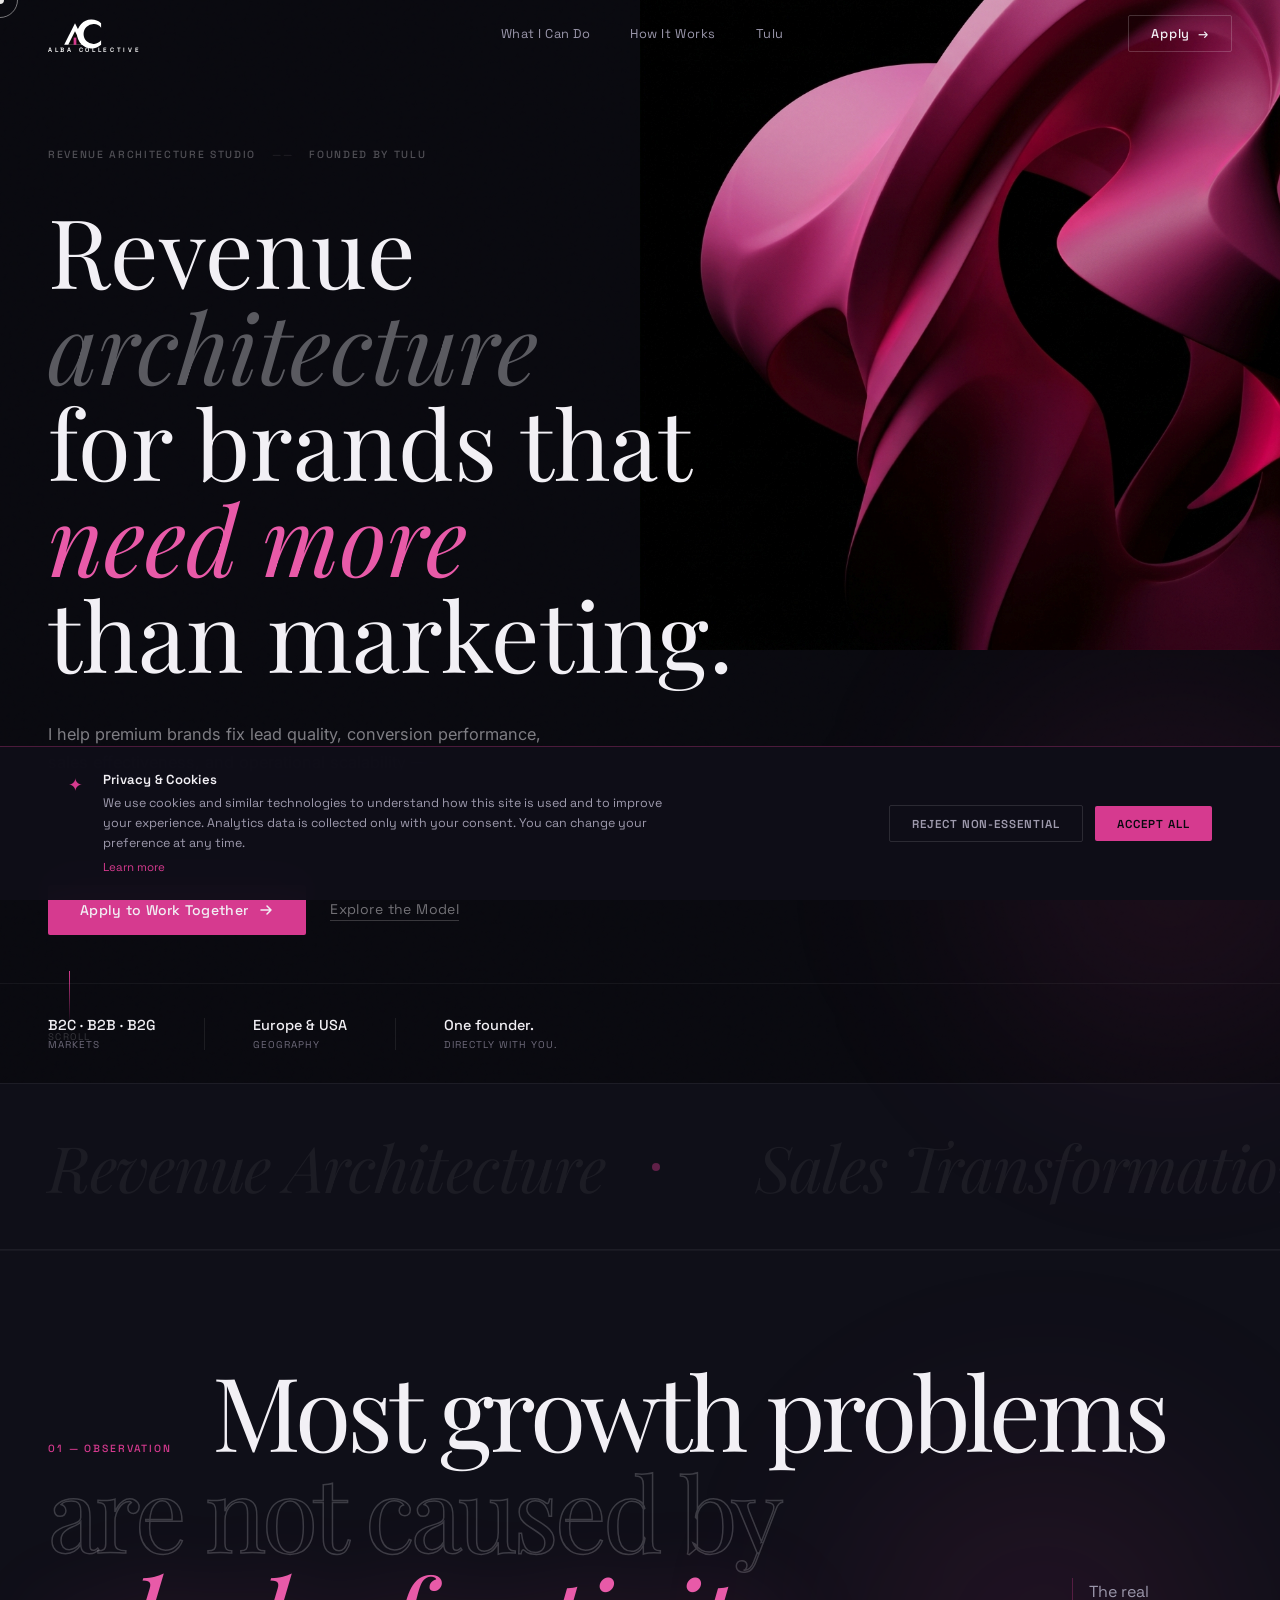
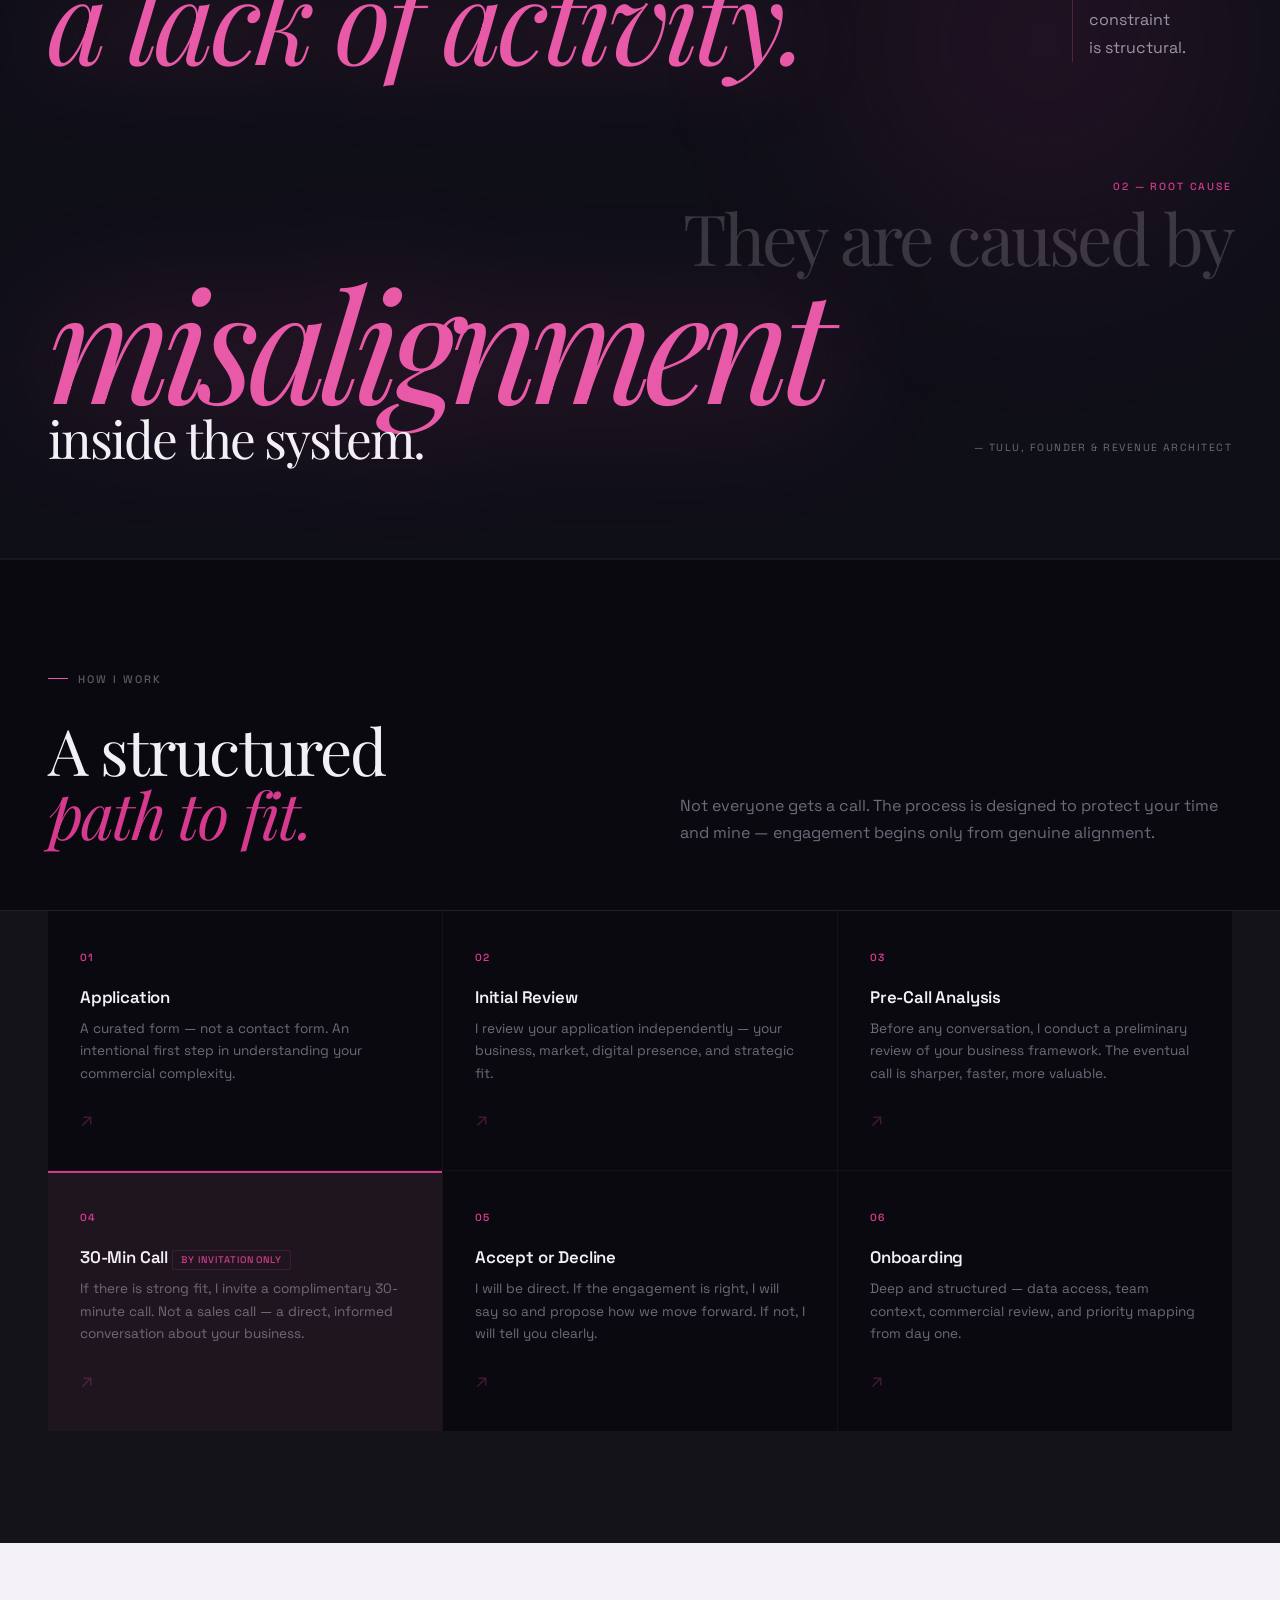
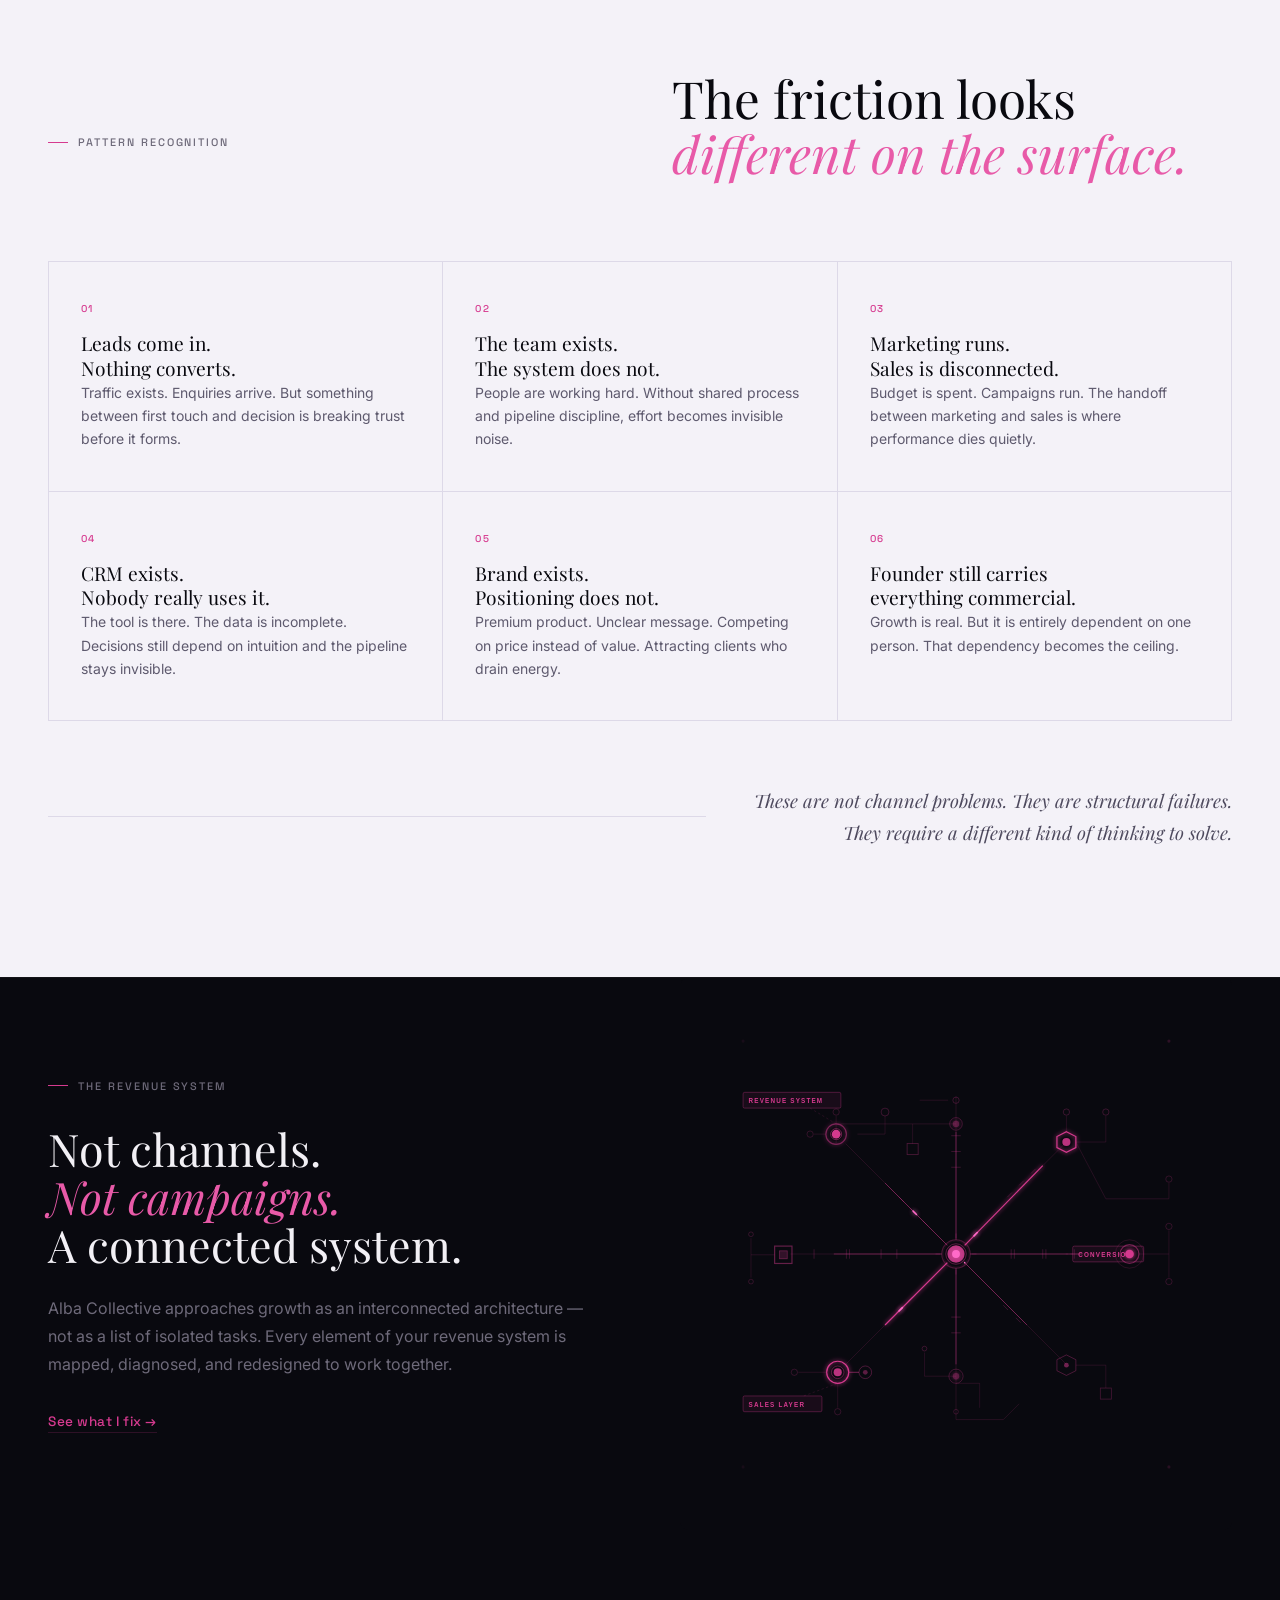
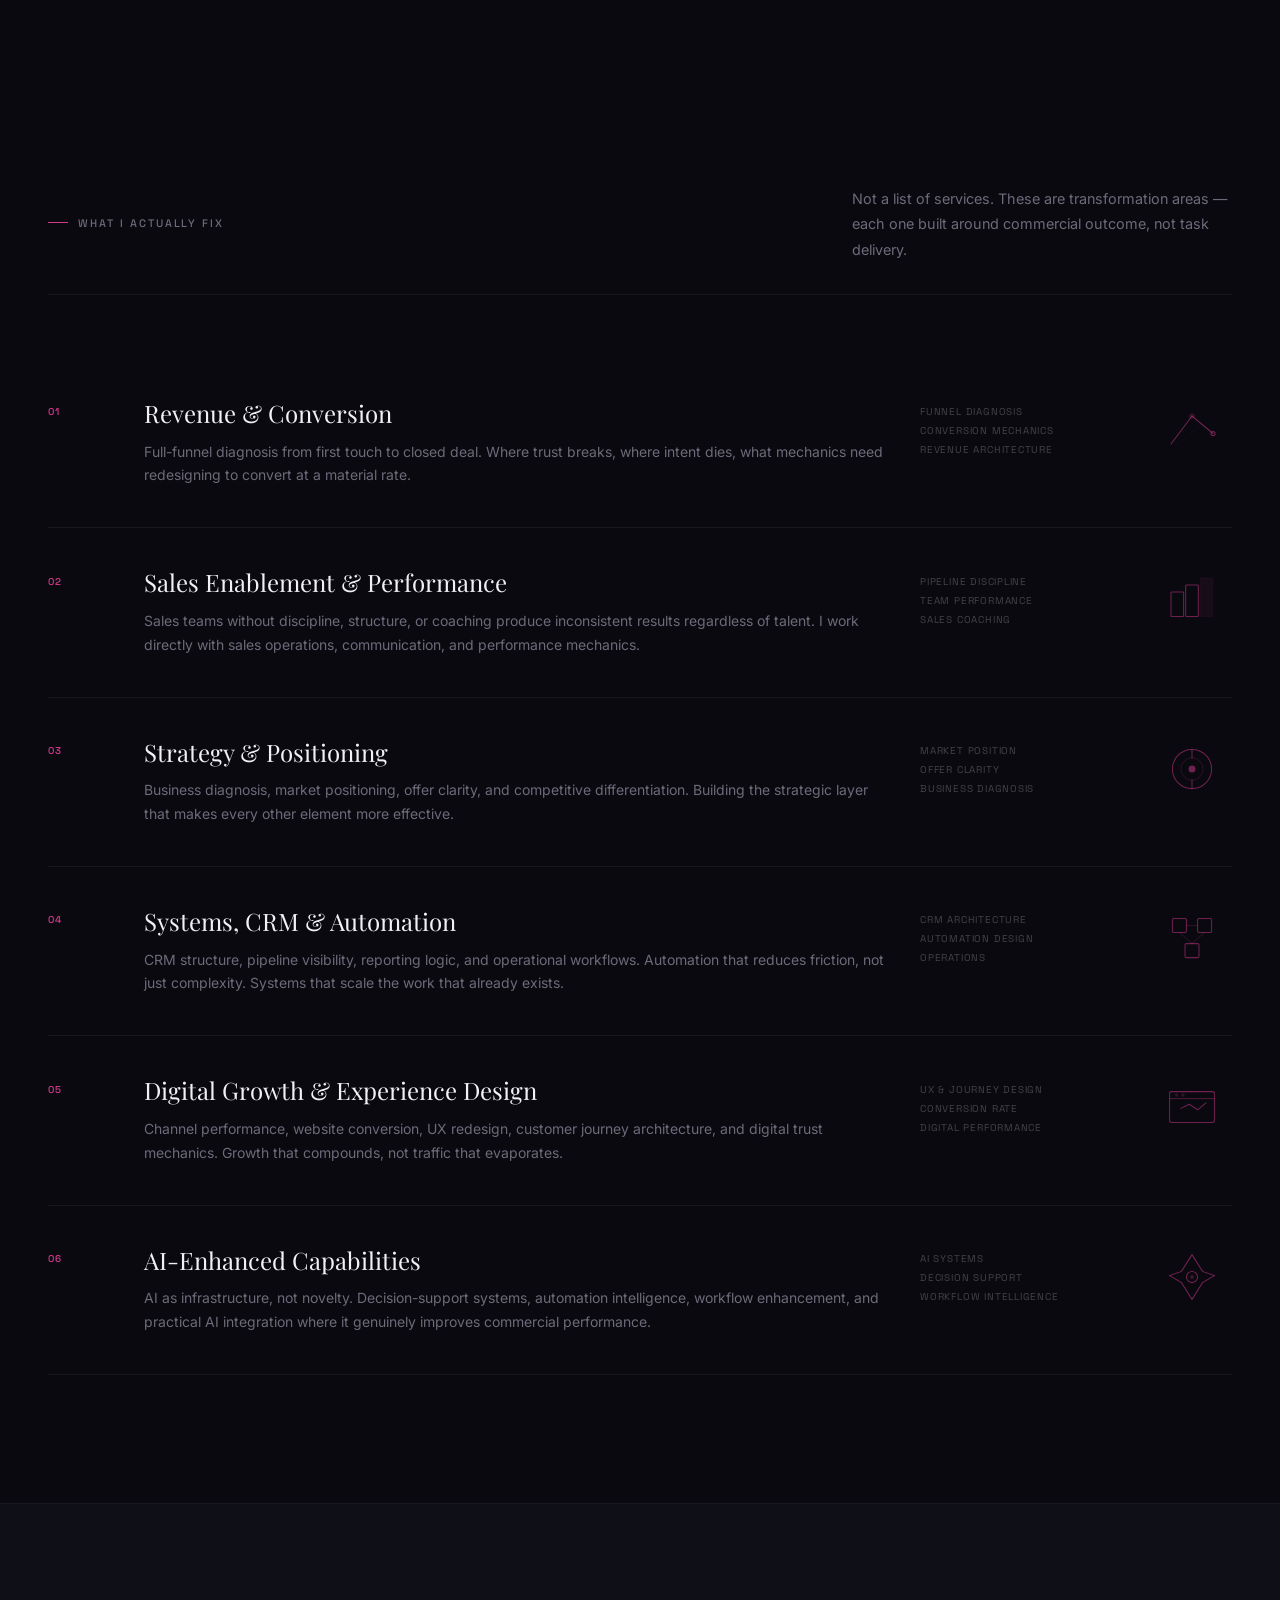
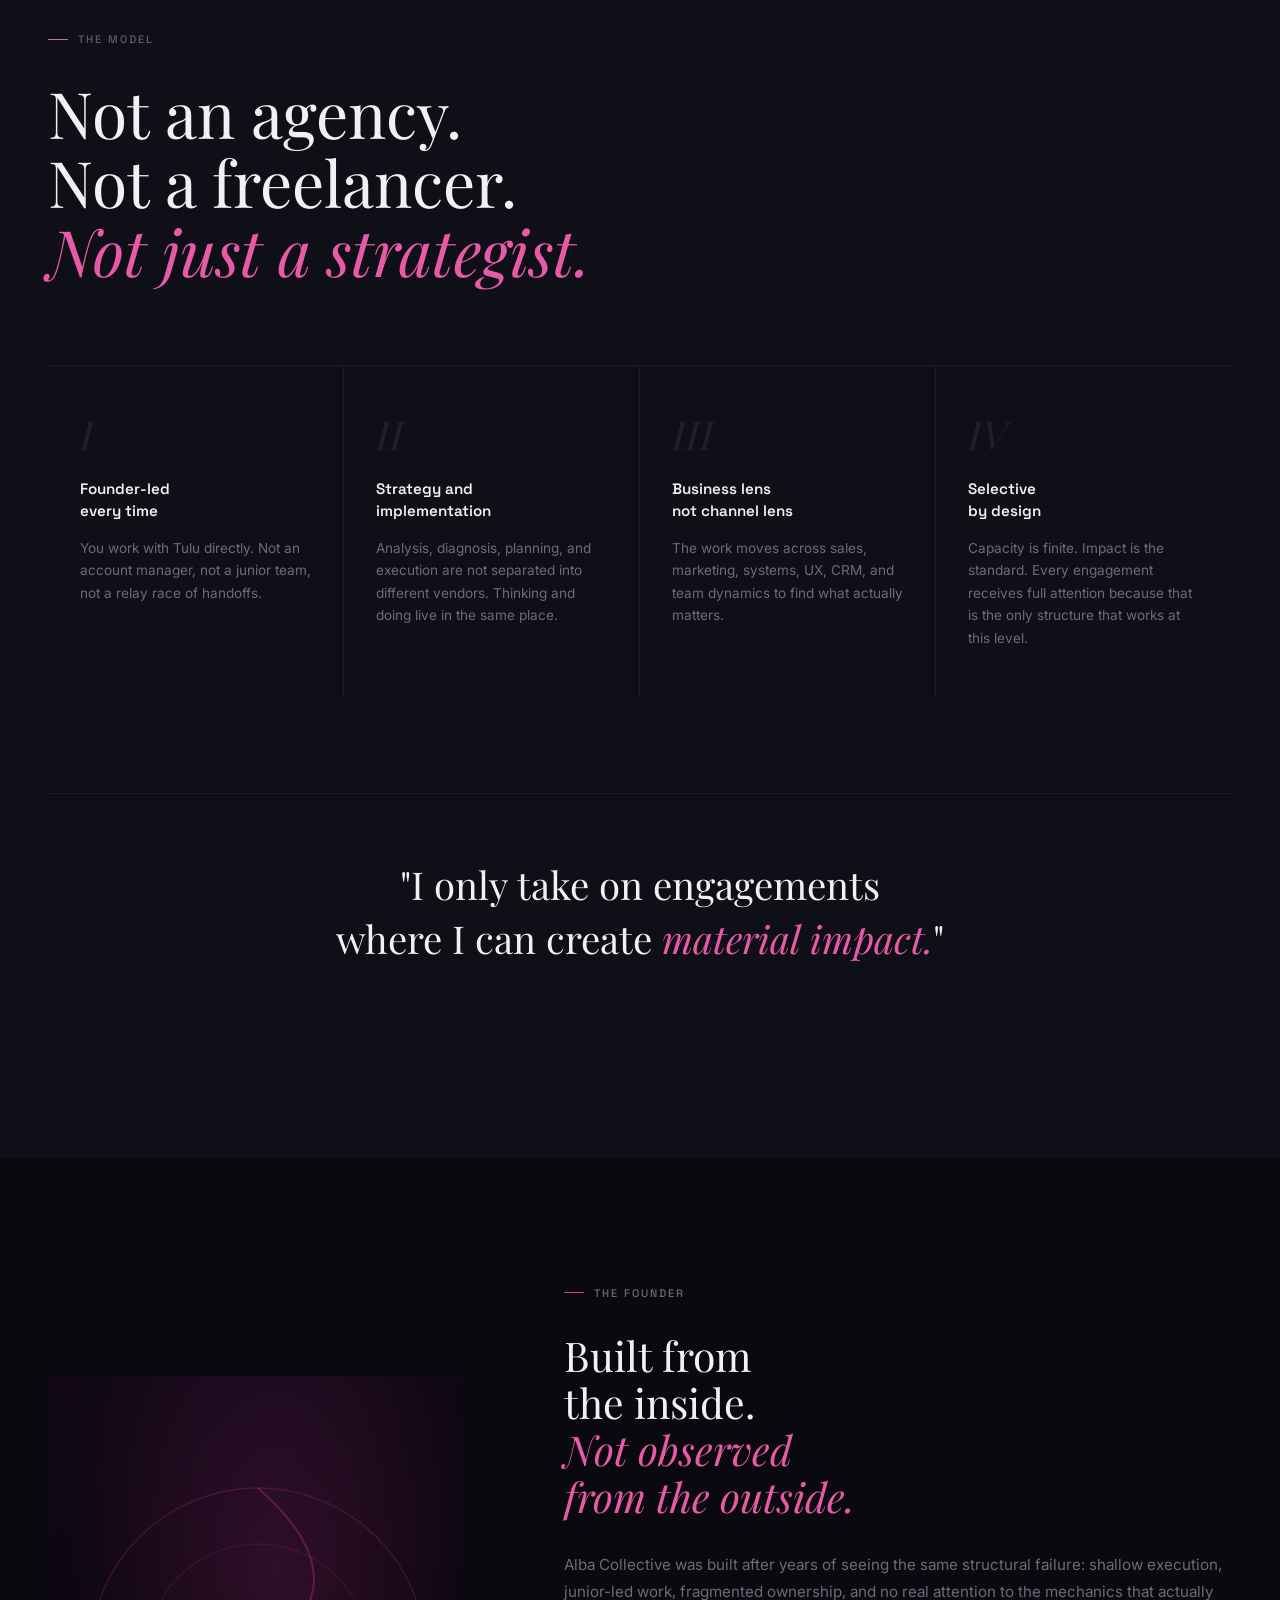
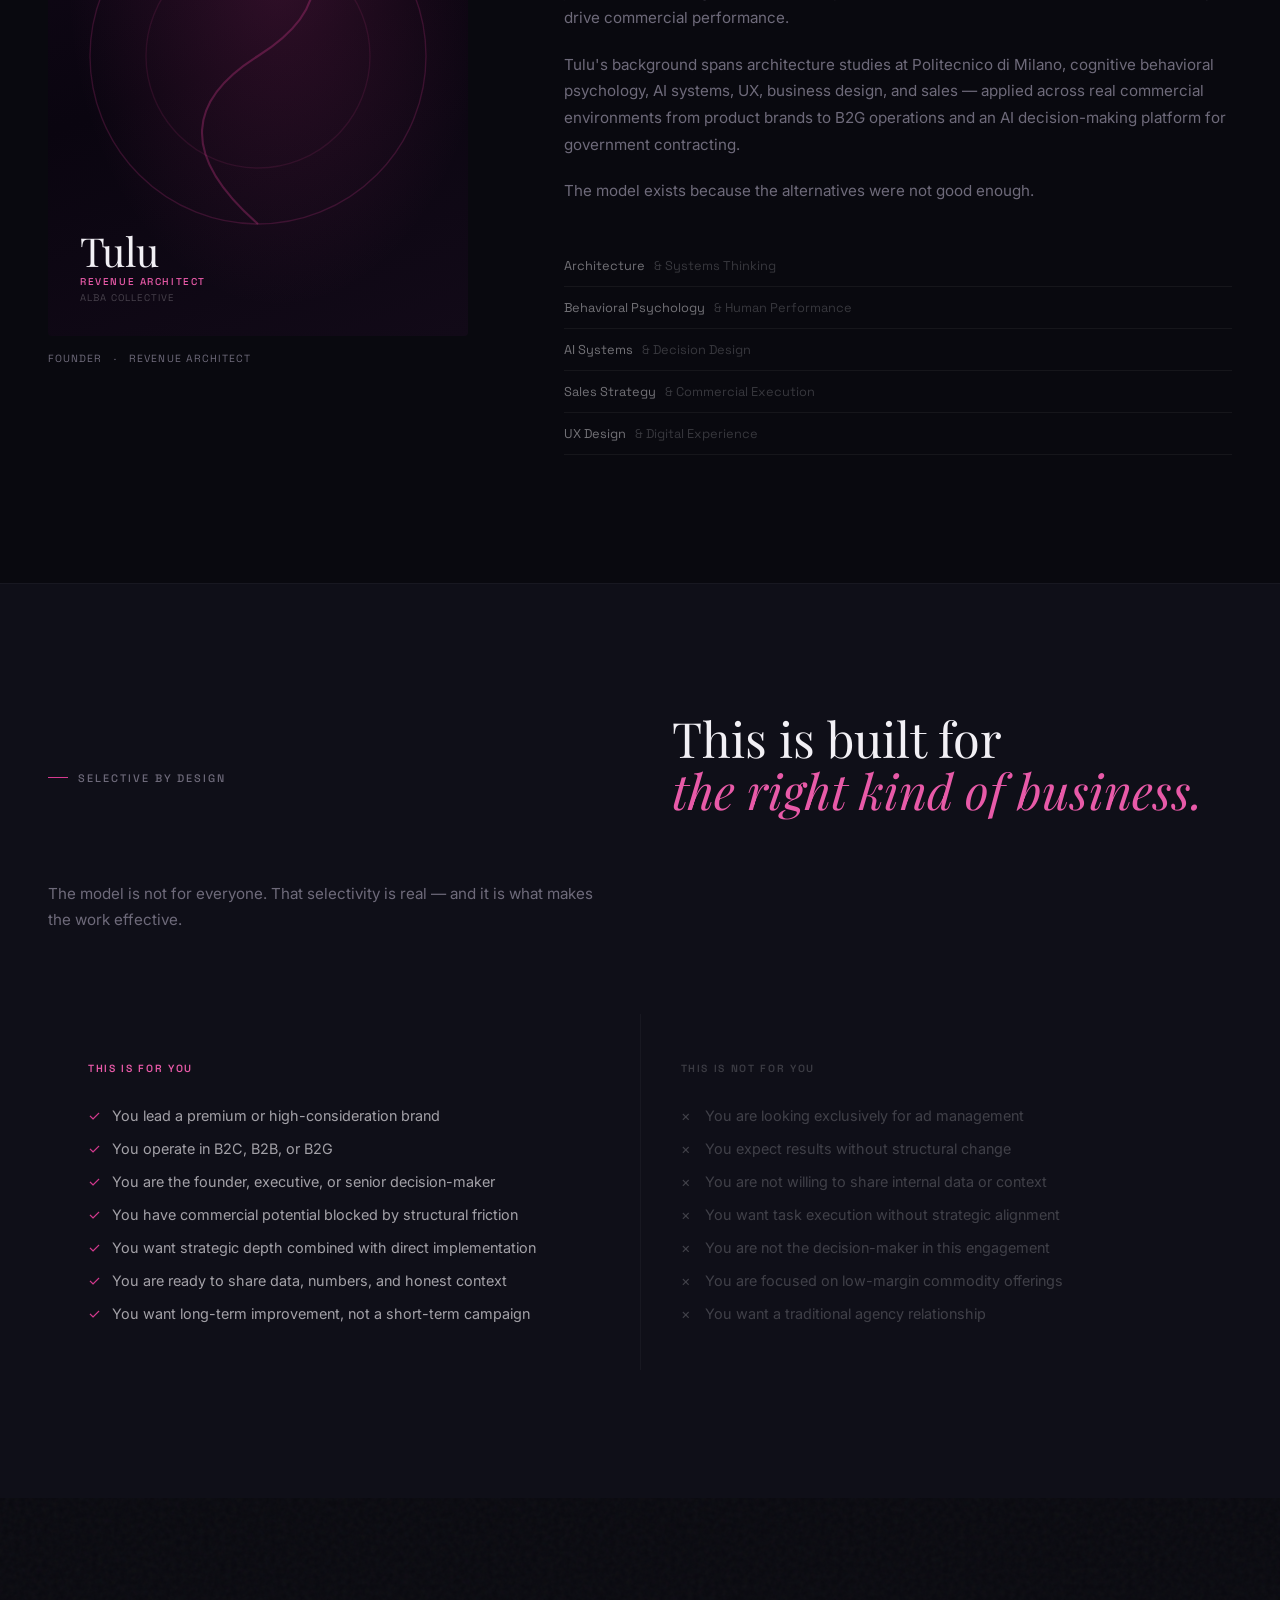
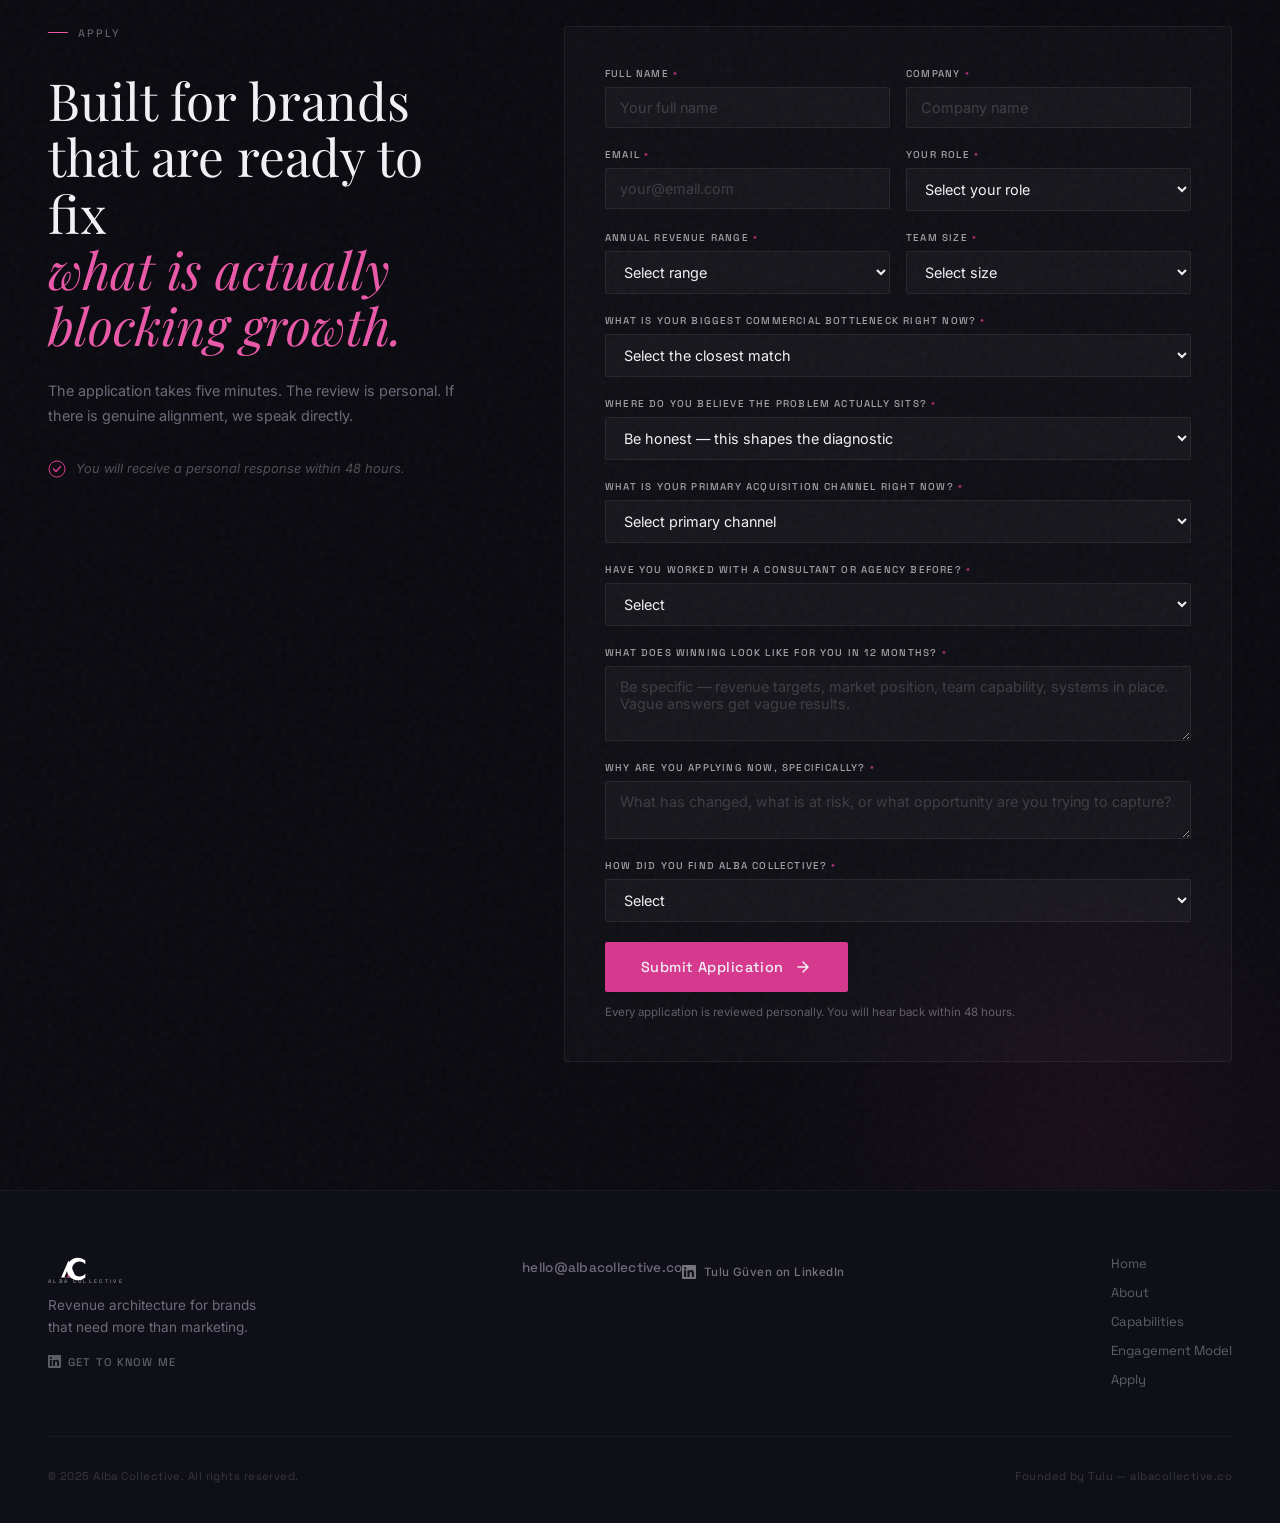
==== index.html @ 17f285ce "Add Get to Know Me LinkedIn link below footer tagline" ====
<!DOCTYPE html>
<html lang="en">
<head>
  <meta charset="UTF-8" />
  <meta name="viewport" content="width=device-width, initial-scale=1.0" />
  <title>Alba Collective — Revenue Architecture</title>
  <meta name="description" content="Alba Collective is a founder-led revenue architecture studio. We help premium brands fix the systems behind growth." />
  <link rel="icon" type="image/x-icon" href="/favicon.ico" />
  <link rel="icon" type="image/png" sizes="32x32" href="/favicon-32.png" />
  <link rel="apple-touch-icon" sizes="180x180" href="/apple-touch-icon.png" />
  <link rel="preconnect" href="https://fonts.googleapis.com" />
  <link rel="preconnect" href="https://fonts.gstatic.com" crossorigin />
  <link href="https://fonts.googleapis.com/css2?family=Playfair+Display:ital,wght@0,400;0,500;1,400;1,500&family=Inter:wght@300;400;500&family=Space+Grotesk:wght@300;400;500;600&display=swap" rel="stylesheet" />
  <link rel="stylesheet" href="style.css" />
  <!-- Google Consent Mode v2 — defaults must be inline, before any tag fires -->
  <script>
    window.dataLayer = window.dataLayer || [];
    function gtag() { dataLayer.push(arguments); }
    gtag('consent', 'default', {
      'ad_user_data':        'denied',
      'ad_personalization':  'denied',
      'ad_storage':          'denied',
      'analytics_storage':   'denied',
      'functionality_storage': 'granted',
      'security_storage':      'granted',
      'wait_for_update': 500
    });
  </script>
  <!-- Consent banner + GA4 loader -->
  <script src="consent.js"></script>
  <!-- Google Tag Manager -->
  <script>(function(w,d,s,l,i){w[l]=w[l]||[];w[l].push({'gtm.start':
  new Date().getTime(),event:'gtm.js'});var f=d.getElementsByTagName(s)[0],
  j=d.createElement(s),dl=l!='dataLayer'?'&l='+l:'';j.async=true;j.src=
  'https://www.googletagmanager.com/gtm.js?id='+i+dl;f.parentNode.insertBefore(j,f);
  })(window,document,'script','dataLayer','GTM-N5D2R9BV');</script>
  <!-- End Google Tag Manager -->
</head>
<body>
  <!-- Google Tag Manager (noscript) -->
  <noscript><iframe src="https://www.googletagmanager.com/ns.html?id=GTM-N5D2R9BV"
  height="0" width="0" style="display:none;visibility:hidden"></iframe></noscript>
  <!-- End Google Tag Manager (noscript) -->

  <!-- CURSOR -->
  <div class="cursor" id="cursor">
    <div class="cursor__dot"></div>
    <div class="cursor__ring"></div>
  </div>

  <!-- NAV -->
  <nav class="nav" id="nav">
    <div class="nav__inner">
      <a href="#" class="nav__logo" aria-label="Alba Collective">
        <svg class="nav__logo-svg" viewBox="0 0 120 40" fill="none" xmlns="http://www.w3.org/2000/svg" aria-hidden="true">
          <!-- A mark -->
          <polygon points="18,32 30,8 42,32" fill="white"/>
          <polygon points="22.5,32 30,17 37.5,32" fill="#0a0907"/>
          <!-- A legs pink accent -->
          <rect x="28.5" y="24" width="3" height="8" fill="#D63A8F"/>
          <!-- C mark -->
          <path d="M59,8 A16,16 0 1,0 59,32 L59,27 A11,11 0 1,1 59,13 Z" fill="white"/>
          <!-- Wordmark -->
          <text x="0" y="40" font-family="'Space Grotesk', sans-serif" font-size="7" font-weight="600" letter-spacing="3" fill="white" text-anchor="start">ALBA COLLECTIVE</text>
        </svg>
      </a>
      <div class="nav__center">
        <a href="/what-i-do" class="nav__link">What I Can Do</a>
        <a href="#model" class="nav__link">How It Works</a>
        <a href="#founder" class="nav__link">Tulu</a>
      </div>
      <a href="#apply" class="nav__apply">
        Apply <span class="nav__apply-arrow">→</span>
      </a>
      <button class="nav__burger" id="navBurger" aria-label="Menu">
        <span></span><span></span>
      </button>
    </div>
  </nav>

  <!-- MOBILE MENU -->
  <div class="mobile-menu" id="mobileMenu">
    <button class="mobile-menu__close" id="mobileClose">✕</button>
    <div class="mobile-menu__links">
      <a href="#work" class="mm-link">Capabilities</a>
      <a href="#model" class="mm-link">Model</a>
      <a href="#founder" class="mm-link">Tulu</a>
      <a href="#apply" class="mm-link mm-link--cta">Apply →</a>
    </div>
    <div class="mobile-menu__meta">
      <span>albacollective.co</span>
      <span>© 2025</span>
    </div>
  </div>

  <main>

    <!-- ══════════════════════════════════════════════
         HERO
    ══════════════════════════════════════════════ -->
    <section class="hero" id="hero">
      <!-- Sculpture visual -->
      <div class="hero__sculpture">
        <img src="sculpture.png" alt="Alba Collective — Revenue Architecture" />
      </div>

      <!-- Animated noise grain -->
      <div class="hero__noise"></div>

      <!-- Content -->
      <div class="hero__content">
        <div class="hero__eyebrow" data-reveal>
          <span class="tag-line">Revenue Architecture Studio</span>
          <span class="tag-sep">——</span>
          <span class="tag-line">Founded by Tulu</span>
        </div>

        <h1 class="hero__h1" data-split>
          <span class="h1-line" data-reveal-line>Revenue</span>
          <span class="h1-line h1-line--italic" data-reveal-line>architecture</span>
          <span class="h1-line" data-reveal-line>for brands that</span>
          <span class="h1-line h1-line--italic" data-reveal-line>need more</span>
          <span class="h1-line" data-reveal-line>than marketing.</span>
        </h1>

        <div class="hero__body" data-reveal>
          <p>I help premium brands fix lead quality, conversion performance,<br />sales effectiveness, and operational scalability —<br />by redesigning the systems behind growth.</p>
        </div>

        <div class="hero__selective" data-reveal>
          <svg width="14" height="14" viewBox="0 0 14 14" fill="none"><circle cx="7" cy="7" r="6" stroke="currentColor" stroke-width="1"/><circle cx="7" cy="7" r="2" fill="currentColor"/></svg>
          I only take on engagements where I can create material impact.
        </div>

        <div class="hero__ctas" data-reveal>
          <a href="#apply" class="cta-primary" id="heroCTA">
            <span>Apply to Work Together</span>
            <svg width="16" height="16" viewBox="0 0 16 16"><path d="M3 8h10M9 4l4 4-4 4" stroke="currentColor" stroke-width="1.5" stroke-linecap="round" stroke-linejoin="round" fill="none"/></svg>
          </a>
          <a href="#model" class="cta-ghost">Explore the Model</a>
        </div>
      </div>

      <!-- Scroll indicator -->
      <div class="hero__scroll">
        <div class="hero__scroll-line"></div>
        <span>scroll</span>
      </div>

      <!-- Bottom stats bar -->
      <div class="hero__stats">
        <div class="hero__stat">
          <span class="stat-val">B2C · B2B · B2G</span>
          <span class="stat-label">Markets</span>
        </div>
        <div class="hero__stat-sep"></div>
        <div class="hero__stat">
          <span class="stat-val">Europe &amp; USA</span>
          <span class="stat-label">Geography</span>
        </div>
        <div class="hero__stat-sep"></div>
        <div class="hero__stat">
          <span class="stat-val">One founder.</span>
          <span class="stat-label">Directly with you.</span>
        </div>
      </div>
    </section>

    <!-- ── MARQUEE TICKER ── -->
    <div class="marquee">
      <div class="marquee__track">
        <div class="marquee__item"><span>Revenue Architecture</span><div class="mq-dot"></div></div>
        <div class="marquee__item"><span>Sales Transformation</span><div class="mq-dot"></div></div>
        <div class="marquee__item"><span>Systems Thinking</span><div class="mq-dot"></div></div>
        <div class="marquee__item"><span>Conversion Design</span><div class="mq-dot"></div></div>
        <div class="marquee__item"><span>CRM Architecture</span><div class="mq-dot"></div></div>
        <div class="marquee__item"><span>AI-Enhanced Growth</span><div class="mq-dot"></div></div>
        <div class="marquee__item"><span>Strategic Positioning</span><div class="mq-dot"></div></div>
      </div>
    </div>

    <!-- ══════════════════════════════════════════════
         MANIFESTO — Editorial Stacked
    ══════════════════════════════════════════════ -->
    <section class="manifesto" id="manifesto">
      <div class="gradient-orb" style="top:10%;right:-5%;"></div>

      <!-- Line 1: full-width statement -->
      <div class="mf-row mf-row--1" data-reveal>
        <span class="mf-tag">01 — Observation</span>
        <h2 class="mf-headline mf-headline--normal">Most growth problems</h2>
      </div>

      <!-- Line 2: outlined / ghost text -->
      <div class="mf-row mf-row--2" data-reveal style="transition-delay:0.08s">
        <h2 class="mf-headline mf-headline--outline">are not caused by</h2>
      </div>

      <!-- Line 3: pink em + huge -->
      <div class="mf-row mf-row--3" data-reveal style="transition-delay:0.16s">
        <h2 class="mf-headline mf-headline--pink"><em>a lack of activity.</em></h2>
        <div class="mf-aside">
          <p>The real constraint<br />is structural.</p>
        </div>
      </div>

      <!-- Divider -->
      <div class="mf-divider" data-clip style="transition-delay:0.24s">
        <div class="mf-divider__line"></div>
        <span class="mf-divider__dot"></span>
        <div class="mf-divider__line"></div>
      </div>

      <!-- Line 4: smaller right-pushed -->
      <div class="mf-row mf-row--4" data-reveal style="transition-delay:0.32s">
        <span class="mf-tag mf-tag--right">02 — Root Cause</span>
        <h2 class="mf-headline mf-headline--dim" style="text-align:right;">They are caused by</h2>
      </div>

      <!-- Line 5: giant outlined MISALIGNMENT -->
      <div class="mf-row mf-row--5" data-reveal style="transition-delay:0.4s">
        <h2 class="mf-headline mf-headline--giant"><em>misalignment</em></h2>
      </div>

      <!-- Line 6: small + attribution -->
      <div class="mf-row mf-row--6" data-reveal style="transition-delay:0.48s">
        <h2 class="mf-headline mf-headline--small">inside the system.</h2>
        <span class="mf-attr">— Tulu, Founder &amp; Revenue Architect</span>
      </div>
    </section>


    <!-- ══════════════════════════════════════════════
         PROCESS — Bold dark, full-bleed (moved early)
    ══════════════════════════════════════════════ -->
    <section class="process" id="model">
      <div class="process__intro">
        <div class="proc-intro-left" data-slide-left>
          <div class="sec-label light">How I Work</div>
          <h2 class="proc-big-h">A structured<br /><em>path to fit.</em></h2>
        </div>
        <div class="proc-intro-right" data-slide-right>
          <p>Not everyone gets a call. The process is designed to protect your time and mine — engagement begins only from genuine alignment.</p>
        </div>
      </div>

      <div class="proc-grid">
        <div class="proc-card" data-reveal>
          <div class="proc-card__num">01</div>
          <div class="proc-card__body">
            <h3>Application</h3>
            <p>A curated form — not a contact form. An intentional first step in understanding your commercial complexity.</p>
          </div>
          <div class="proc-card__arrow">↗</div>
        </div>
        <div class="proc-card" data-reveal style="transition-delay:0.06s">
          <div class="proc-card__num">02</div>
          <div class="proc-card__body">
            <h3>Initial Review</h3>
            <p>I review your application independently — your business, market, digital presence, and strategic fit.</p>
          </div>
          <div class="proc-card__arrow">↗</div>
        </div>
        <div class="proc-card" data-reveal style="transition-delay:0.12s">
          <div class="proc-card__num">03</div>
          <div class="proc-card__body">
            <h3>Pre-Call Analysis</h3>
            <p>Before any conversation, I conduct a preliminary review of your business framework. The eventual call is sharper, faster, more valuable.</p>
          </div>
          <div class="proc-card__arrow">↗</div>
        </div>
        <div class="proc-card proc-card--highlight" data-reveal style="transition-delay:0.18s">
          <div class="proc-card__num">04</div>
          <div class="proc-card__body">
            <h3>30-Min Call <span class="selective-badge">By invitation only</span></h3>
            <p>If there is strong fit, I invite a complimentary 30-minute call. Not a sales call — a direct, informed conversation about your business.</p>
          </div>
          <div class="proc-card__arrow">↗</div>
        </div>
        <div class="proc-card" data-reveal style="transition-delay:0.24s">
          <div class="proc-card__num">05</div>
          <div class="proc-card__body">
            <h3>Accept or Decline</h3>
            <p>I will be direct. If the engagement is right, I will say so and propose how we move forward. If not, I will tell you clearly.</p>
          </div>
          <div class="proc-card__arrow">↗</div>
        </div>
        <div class="proc-card" data-reveal style="transition-delay:0.30s">
          <div class="proc-card__num">06</div>
          <div class="proc-card__body">
            <h3>Onboarding</h3>
            <p>Deep and structured — data access, team context, commercial review, and priority mapping from day one.</p>
          </div>
          <div class="proc-card__arrow">↗</div>
        </div>
      </div>
    </section>

    <!-- ══════════════════════════════════════════════
         PROBLEMS — Editorial scroll section
    ══════════════════════════════════════════════ -->
    <section class="problems" id="problems">
      <div class="problems__header" data-reveal>
        <div class="sec-label">Pattern Recognition</div>
        <h2 class="problems__h2">
          The friction looks<br /><em>different on the surface.</em>
        </h2>
      </div>

      <div class="problems__rail">
        <div class="prob-item" data-reveal>
          <span class="prob-n">01</span>
          <div class="prob-body">
            <h3>Leads come in.<br />Nothing converts.</h3>
            <p>Traffic exists. Enquiries arrive. But something between first touch and decision is breaking trust before it forms.</p>
          </div>
        </div>
        <div class="prob-item" data-reveal>
          <span class="prob-n">02</span>
          <div class="prob-body">
            <h3>The team exists.<br />The system does not.</h3>
            <p>People are working hard. Without shared process and pipeline discipline, effort becomes invisible noise.</p>
          </div>
        </div>
        <div class="prob-item" data-reveal>
          <span class="prob-n">03</span>
          <div class="prob-body">
            <h3>Marketing runs.<br />Sales is disconnected.</h3>
            <p>Budget is spent. Campaigns run. The handoff between marketing and sales is where performance dies quietly.</p>
          </div>
        </div>
        <div class="prob-item" data-reveal>
          <span class="prob-n">04</span>
          <div class="prob-body">
            <h3>CRM exists.<br />Nobody really uses it.</h3>
            <p>The tool is there. The data is incomplete. Decisions still depend on intuition and the pipeline stays invisible.</p>
          </div>
        </div>
        <div class="prob-item" data-reveal>
          <span class="prob-n">05</span>
          <div class="prob-body">
            <h3>Brand exists.<br />Positioning does not.</h3>
            <p>Premium product. Unclear message. Competing on price instead of value. Attracting clients who drain energy.</p>
          </div>
        </div>
        <div class="prob-item" data-reveal>
          <span class="prob-n">06</span>
          <div class="prob-body">
            <h3>Founder still carries<br />everything commercial.</h3>
            <p>Growth is real. But it is entirely dependent on one person. That dependency becomes the ceiling.</p>
          </div>
        </div>
      </div>

      <div class="problems__conclusion" data-reveal>
        <div class="conc-line"></div>
        <p>These are not channel problems. They are structural failures.<br />They require a different kind of thinking to solve.</p>
      </div>
    </section>

    <!-- ══════════════════════════════════════════════
         DIAGRAM SECTION — System visual
    ══════════════════════════════════════════════ -->
    <section class="diag-section" id="diagram">
      <div class="diag-section__inner">
      <div class="diag-section__left" data-reveal>
        <div class="sec-label light">The Revenue System</div>
        <h2 class="diag-h2">
          Not channels.<br /><em>Not campaigns.</em><br />A connected system.
        </h2>
        <p>Alba Collective approaches growth as an interconnected architecture — not as a list of isolated tasks. Every element of your revenue system is mapped, diagnosed, and redesigned to work together.</p>
        <a href="#work" class="text-link">See what I fix →</a>
      </div>
      <div class="diag-section__right" data-reveal>
        <div class="diag-img-wrap">
          <img src="diagram.svg" alt="Revenue architecture system diagram" style="background:#09090f;border-radius:8px;" />
        </div>
      </div>
      </div><!-- /.diag-section__inner -->
    </section>

    <!-- ══════════════════════════════════════════════
         CAPABILITIES — Bold list
    ══════════════════════════════════════════════ -->
    <section class="work" id="work">
      <div class="work__header" data-reveal>
        <div class="sec-label">What I Actually Fix</div>
        <div class="work__header-right">
          <p>Not a list of services. These are transformation areas — each one built around commercial outcome, not task delivery.</p>
        </div>
      </div>

      <div class="work__list">

        <div class="work-item" data-reveal id="cap-01">
          <div class="work-item__left">
            <span class="work-n">01</span>
          </div>
          <div class="work-item__main">
            <h3>Revenue &amp; Conversion</h3>
            <p>Full-funnel diagnosis from first touch to closed deal. Where trust breaks, where intent dies, what mechanics need redesigning to convert at a material rate.</p>
          </div>
          <div class="work-item__right">
            <span>Funnel Diagnosis</span>
            <span>Conversion Mechanics</span>
            <span>Revenue Architecture</span>
          </div>
          <div class="work-item__icon">
            <svg viewBox="0 0 80 80" fill="none" xmlns="http://www.w3.org/2000/svg">
              <path d="M10 60 L40 20 L70 45" stroke="currentColor" stroke-width="1.5" stroke-linecap="round"/>
              <circle cx="40" cy="20" r="4" fill="currentColor" opacity="0.4"/>
              <circle cx="70" cy="45" r="3" stroke="currentColor" stroke-width="1.5"/>
              <path d="M20 60 L50 35" stroke="currentColor" stroke-width="0.75" opacity="0.4" stroke-dasharray="3 4"/>
            </svg>
          </div>
        </div>

        <div class="work-item" data-reveal id="cap-02">
          <div class="work-item__left">
            <span class="work-n">02</span>
          </div>
          <div class="work-item__main">
            <h3>Sales Enablement &amp; Performance</h3>
            <p>Sales teams without discipline, structure, or coaching produce inconsistent results regardless of talent. I work directly with sales operations, communication, and performance mechanics.</p>
          </div>
          <div class="work-item__right">
            <span>Pipeline Discipline</span>
            <span>Team Performance</span>
            <span>Sales Coaching</span>
          </div>
          <div class="work-item__icon">
            <svg viewBox="0 0 80 80" fill="none" xmlns="http://www.w3.org/2000/svg">
              <rect x="10" y="30" width="18" height="35" rx="1" stroke="currentColor" stroke-width="1.5"/>
              <rect x="31" y="20" width="18" height="45" rx="1" stroke="currentColor" stroke-width="1.5"/>
              <rect x="52" y="10" width="18" height="55" rx="1" fill="currentColor" opacity="0.15" stroke="currentColor" stroke-width="1.5"/>
            </svg>
          </div>
        </div>

        <div class="work-item" data-reveal id="cap-03">
          <div class="work-item__left">
            <span class="work-n">03</span>
          </div>
          <div class="work-item__main">
            <h3>Strategy &amp; Positioning</h3>
            <p>Business diagnosis, market positioning, offer clarity, and competitive differentiation. Building the strategic layer that makes every other element more effective.</p>
          </div>
          <div class="work-item__right">
            <span>Market Position</span>
            <span>Offer Clarity</span>
            <span>Business Diagnosis</span>
          </div>
          <div class="work-item__icon">
            <svg viewBox="0 0 80 80" fill="none" xmlns="http://www.w3.org/2000/svg">
              <circle cx="40" cy="40" r="28" stroke="currentColor" stroke-width="1.5"/>
              <circle cx="40" cy="40" r="16" stroke="currentColor" stroke-width="1" opacity="0.5"/>
              <circle cx="40" cy="40" r="5" fill="currentColor"/>
              <line x1="40" y1="12" x2="40" y2="25" stroke="currentColor" stroke-width="1.5"/>
              <line x1="40" y1="55" x2="40" y2="68" stroke="currentColor" stroke-width="1.5"/>
            </svg>
          </div>
        </div>

        <div class="work-item" data-reveal id="cap-04">
          <div class="work-item__left">
            <span class="work-n">04</span>
          </div>
          <div class="work-item__main">
            <h3>Systems, CRM &amp; Automation</h3>
            <p>CRM structure, pipeline visibility, reporting logic, and operational workflows. Automation that reduces friction, not just complexity. Systems that scale the work that already exists.</p>
          </div>
          <div class="work-item__right">
            <span>CRM Architecture</span>
            <span>Automation Design</span>
            <span>Operations</span>
          </div>
          <div class="work-item__icon">
            <svg viewBox="0 0 80 80" fill="none" xmlns="http://www.w3.org/2000/svg">
              <rect x="12" y="12" width="20" height="20" rx="2" stroke="currentColor" stroke-width="1.5"/>
              <rect x="48" y="12" width="20" height="20" rx="2" stroke="currentColor" stroke-width="1.5"/>
              <rect x="30" y="48" width="20" height="20" rx="2" stroke="currentColor" stroke-width="1.5"/>
              <path d="M32 22 L48 22" stroke="currentColor" stroke-width="1" opacity="0.6"/>
              <path d="M22 32 L40 48" stroke="currentColor" stroke-width="1" opacity="0.6"/>
              <path d="M58 32 L40 48" stroke="currentColor" stroke-width="1" opacity="0.6"/>
            </svg>
          </div>
        </div>

        <div class="work-item" data-reveal id="cap-05">
          <div class="work-item__left">
            <span class="work-n">05</span>
          </div>
          <div class="work-item__main">
            <h3>Digital Growth &amp; Experience Design</h3>
            <p>Channel performance, website conversion, UX redesign, customer journey architecture, and digital trust mechanics. Growth that compounds, not traffic that evaporates.</p>
          </div>
          <div class="work-item__right">
            <span>UX &amp; Journey Design</span>
            <span>Conversion Rate</span>
            <span>Digital Performance</span>
          </div>
          <div class="work-item__icon">
            <svg viewBox="0 0 80 80" fill="none" xmlns="http://www.w3.org/2000/svg">
              <rect x="8" y="18" width="64" height="44" rx="3" stroke="currentColor" stroke-width="1.5"/>
              <path d="M8 28 L72 28" stroke="currentColor" stroke-width="1"/>
              <circle cx="18" cy="23" r="2.5" fill="currentColor" opacity="0.4"/>
              <circle cx="27" cy="23" r="2.5" fill="currentColor" opacity="0.4"/>
              <path d="M24 42 L36 36 L48 44 L60 34" stroke="currentColor" stroke-width="1.5" stroke-linecap="round" stroke-linejoin="round"/>
            </svg>
          </div>
        </div>

        <div class="work-item" data-reveal id="cap-06">
          <div class="work-item__left">
            <span class="work-n">06</span>
          </div>
          <div class="work-item__main">
            <h3>AI-Enhanced Capabilities</h3>
            <p>AI as infrastructure, not novelty. Decision-support systems, automation intelligence, workflow enhancement, and practical AI integration where it genuinely improves commercial performance.</p>
          </div>
          <div class="work-item__right">
            <span>AI Systems</span>
            <span>Decision Support</span>
            <span>Workflow Intelligence</span>
          </div>
          <div class="work-item__icon">
            <svg viewBox="0 0 80 80" fill="none" xmlns="http://www.w3.org/2000/svg">
              <polygon points="40,8 55,32 72,38 55,48 40,72 25,48 8,38 25,32" stroke="currentColor" stroke-width="1.5" fill="none"/>
              <circle cx="40" cy="40" r="8" stroke="currentColor" stroke-width="1.5"/>
              <circle cx="40" cy="40" r="3" fill="currentColor" opacity="0.5"/>
            </svg>
          </div>
        </div>

      </div>
    </section>

    <!-- ══════════════════════════════════════════════
         DIFFERENCE — Brand statement
    ══════════════════════════════════════════════ -->
    <section class="diff" id="difference">
      <div class="gradient-orb" style="bottom:-30%;right:-15%;"></div>
      <div class="diff__inner">
        <div class="diff__top" data-reveal>
          <div class="sec-label light">The Model</div>
          <h2 class="diff__h2">
            Not an agency.<br />
            Not a freelancer.<br />
            <em>Not just a strategist.</em>
          </h2>
        </div>

        <div class="diff__pillars">
          <div class="diff-pillar" data-reveal>
            <div class="diff-pillar__num">I</div>
            <h3>Founder-led<br />every time</h3>
            <p>You work with Tulu directly. Not an account manager, not a junior team, not a relay race of handoffs.</p>
          </div>
          <div class="diff-pillar" data-reveal>
            <div class="diff-pillar__num">II</div>
            <h3>Strategy and<br />implementation</h3>
            <p>Analysis, diagnosis, planning, and execution are not separated into different vendors. Thinking and doing live in the same place.</p>
          </div>
          <div class="diff-pillar" data-reveal>
            <div class="diff-pillar__num">III</div>
            <h3>Business lens<br />not channel lens</h3>
            <p>The work moves across sales, marketing, systems, UX, CRM, and team dynamics to find what actually matters.</p>
          </div>
          <div class="diff-pillar" data-reveal>
            <div class="diff-pillar__num">IV</div>
            <h3>Selective<br />by design</h3>
            <p>Capacity is finite. Impact is the standard. Every engagement receives full attention because that is the only structure that works at this level.</p>
          </div>
        </div>

        <div class="diff__quote" data-reveal>
          <blockquote>
            "I only take on engagements<br />where I can create <em>material impact.</em>"
          </blockquote>
        </div>
      </div>
    </section>

    <!-- ══════════════════════════════════════════════
         FOUNDER
    ══════════════════════════════════════════════ -->
    <section class="founder" id="founder">
      <div class="founder__inner">
      <div class="founder__visual" data-reveal>
        <a href="https://www.linkedin.com/in/tuluguven/" target="_blank" rel="noopener" class="founder__frame founder__frame--link" aria-label="Tulu Güven on LinkedIn">
          <div class="founder__portrait">
            <div class="founder__portrait-bg"></div>
            <div class="founder__portrait-text">
              <span class="fp-name">Tulu</span>
              <span class="fp-title">Revenue Architect</span>
              <span class="fp-studio">Alba Collective</span>
            </div>
            <!-- Animated SVG decoration -->
            <svg class="founder__svg-deco" viewBox="0 0 300 400" fill="none" xmlns="http://www.w3.org/2000/svg">
              <circle cx="150" cy="200" r="120" stroke="rgba(214,58,143,0.2)" stroke-width="1" class="deco-circle"/>
              <circle cx="150" cy="200" r="80" stroke="rgba(214,58,143,0.12)" stroke-width="1" class="deco-circle2"/>
              <path d="M150 80 Q230 150 150 200 Q70 250 150 320" stroke="rgba(214,58,143,0.3)" stroke-width="1.5" fill="none" class="deco-path"/>
            </svg>
          </div>
          <div class="founder__badge">
            <span>Founder</span>
            <span>·</span>
            <span>Revenue Architect</span>
          </div>
        </a>
      </div>

      <div class="founder__content" data-reveal>
        <div class="sec-label">The Founder</div>
        <h2 class="founder__h2">
          Built from<br />the inside.<br /><em>Not observed<br />from the outside.</em>
        </h2>
        <div class="founder__bio">
          <p>Alba Collective was built after years of seeing the same structural failure: shallow execution, junior-led work, fragmented ownership, and no real attention to the mechanics that actually drive commercial performance.</p>
          <p>Tulu's background spans architecture studies at Politecnico di Milano, cognitive behavioral psychology, AI systems, UX, business design, and sales — applied across real commercial environments from product brands to B2G operations and an AI decision-making platform for government contracting.</p>
          <p>The model exists because the alternatives were not good enough.</p>
        </div>
        <div class="founder__domains">
          <div class="domain-tag">Architecture <span>& Systems Thinking</span></div>
          <div class="domain-tag">Behavioral Psychology <span>& Human Performance</span></div>
          <div class="domain-tag">AI Systems <span>& Decision Design</span></div>
          <div class="domain-tag">Sales Strategy <span>& Commercial Execution</span></div>
          <div class="domain-tag">UX Design <span>& Digital Experience</span></div>
        </div>
      </div><!-- /.founder__content -->
      </div><!-- /.founder__inner -->
    </section>

    <!-- ══════════════════════════════════════════════
         FIT FILTER
    ══════════════════════════════════════════════ -->
    <section class="fit" id="fit">
      <div class="fit__header" data-reveal>
        <div class="sec-label">Selective by design</div>
        <h2 class="fit__h2">
          This is built for<br /><em>the right kind of business.</em>
        </h2>
        <p>The model is not for everyone. That selectivity is real — and it is what makes the work effective.</p>
      </div>

      <div class="fit__cols">
        <div class="fit-col fit-col--yes" data-reveal>
          <div class="fit-col__label">This is for you</div>
          <ul>
            <li>You lead a premium or high-consideration brand</li>
            <li>You operate in B2C, B2B, or B2G</li>
            <li>You are the founder, executive, or senior decision-maker</li>
            <li>You have commercial potential blocked by structural friction</li>
            <li>You want strategic depth combined with direct implementation</li>
            <li>You are ready to share data, numbers, and honest context</li>
            <li>You want long-term improvement, not a short-term campaign</li>
          </ul>
        </div>
        <div class="fit-col fit-col--no" data-reveal>
          <div class="fit-col__label">This is not for you</div>
          <ul>
            <li>You are looking exclusively for ad management</li>
            <li>You expect results without structural change</li>
            <li>You are not willing to share internal data or context</li>
            <li>You want task execution without strategic alignment</li>
            <li>You are not the decision-maker in this engagement</li>
            <li>You are focused on low-margin commodity offerings</li>
            <li>You want a traditional agency relationship</li>
          </ul>
        </div>
      </div>
    </section>

    <!-- ══════════════════════════════════════════════
         APPLY CTA
    ══════════════════════════════════════════════ -->
    <section class="apply" id="apply">
      <div class="apply__bg">
        <div class="apply__noise"></div>
        <div class="apply__sculpture-echo"></div>
      </div>

      <div class="apply__inner">
        <div class="apply__left" data-reveal>
          <div class="sec-label light">Apply</div>
          <h2 class="apply__h2">
            Built for brands<br />that are ready to fix<br /><em>what is actually<br />blocking growth.</em>
          </h2>
          <p class="apply__note">The application takes five minutes. The review is personal. If there is genuine alignment, we speak directly.</p>
          <div class="apply__guarantee">
            <svg width="18" height="18" viewBox="0 0 18 18" fill="none"><circle cx="9" cy="9" r="8" stroke="currentColor" stroke-width="1"/><path d="M5.5 9l2.5 2.5 4.5-5" stroke="currentColor" stroke-width="1.5" stroke-linecap="round" stroke-linejoin="round"/></svg>
            <span>You will receive a personal response within 48 hours.</span>
          </div>
        </div>

        <div class="apply__form-col" data-reveal>
          <form class="apply-form" id="applyForm" action="https://formspree.io/f/xjgpwklj" method="POST" novalidate>

            <!-- Row 1: Name + Company -->
            <div class="af-row">
              <div class="af-group">
                <label for="f-name">Full Name <span class="af-req">*</span></label>
                <input type="text" id="f-name" name="name" placeholder="Your full name" required />
              </div>
              <div class="af-group">
                <label for="f-company">Company <span class="af-req">*</span></label>
                <input type="text" id="f-company" name="company" placeholder="Company name" required />
              </div>
            </div>

            <!-- Row 2: Email + Role -->
            <div class="af-row">
              <div class="af-group">
                <label for="f-email">Email <span class="af-req">*</span></label>
                <input type="email" id="f-email" name="email" placeholder="your@email.com" required />
              </div>
              <div class="af-group">
                <label for="f-role">Your Role <span class="af-req">*</span></label>
                <select id="f-role" name="role" required>
                  <option value="" disabled selected>Select your role</option>
                  <option>Founder / Owner</option>
                  <option>CEO / Managing Director</option>
                  <option>CMO / Head of Marketing</option>
                  <option>CSO / Head of Sales</option>
                  <option>CRO / Revenue Lead</option>
                  <option>Commercial Director</option>
                  <option>VP / Director of Growth</option>
                  <option>Board Member / Investor</option>
                  <option>Other</option>
                </select>
              </div>
            </div>

            <!-- Row 3: Revenue + Team -->
            <div class="af-row">
              <div class="af-group">
                <label for="f-revenue">Annual Revenue Range <span class="af-req">*</span></label>
                <select id="f-revenue" name="revenue_range" required>
                  <option value="" disabled selected>Select range</option>
                  <option>Pre-revenue / Early stage</option>
                  <option>Under €500K</option>
                  <option>€500K – €2M</option>
                  <option>€2M – €10M</option>
                  <option>€10M – €50M</option>
                  <option>€50M+</option>
                </select>
              </div>
              <div class="af-group">
                <label for="f-size">Team Size <span class="af-req">*</span></label>
                <select id="f-size" name="size" required>
                  <option value="" disabled selected>Select size</option>
                  <option>Solo / 1 person</option>
                  <option>2–5 people</option>
                  <option>6–20 people</option>
                  <option>21–50 people</option>
                  <option>51–200 people</option>
                  <option>200+ people</option>
                </select>
              </div>
            </div>

            <!-- Primary commercial challenge -->
            <div class="af-group">
              <label for="f-bottleneck">What is your biggest commercial bottleneck right now? <span class="af-req">*</span></label>
              <select id="f-bottleneck" name="bottleneck" required>
                <option value="" disabled selected>Select the closest match</option>
                <option>We generate leads but can’t convert them to revenue</option>
                <option>Our sales process is inconsistent — every rep does it differently</option>
                <option>We can’t articulate what we do in a way that resonates</option>
                <option>Our CRM is full of data that tells us nothing useful</option>
                <option>We spend on paid media but can’t attribute results to revenue</option>
                <option>We’re growing but the unit economics don’t make sense yet</option>
                <option>Our pipeline looks healthy but deals never close</option>
                <option>We’ve plateaued and don’t know exactly why</option>
                <option>We know what to do — we just can’t get the team to do it</option>
                <option>Our offer is strong but we’re not reaching the right people</option>
                <option>We’re over-reliant on one channel or one client</option>
                <option>Multiple issues — the system isn’t connected</option>
              </select>
            </div>

            <!-- Where the problem sits -->
            <div class="af-group">
              <label for="f-problem-layer">Where do you believe the problem actually sits? <span class="af-req">*</span></label>
              <select id="f-problem-layer" name="problem_layer" required>
                <option value="" disabled selected>Be honest — this shapes the diagnostic</option>
                <option>Marketing — wrong message, wrong channel, or wrong audience</option>
                <option>Sales — low conversion, poor qualification, or weak process</option>
                <option>Positioning — unclear offer or deep trust deficit in the market</option>
                <option>CRM &amp; Systems — bad data, no visibility, no automation</option>
                <option>The team — skills, motivation, or management clarity</option>
                <option>The offer itself — it’s not packaged or priced correctly</option>
                <option>Post-sale — we lose them after we win them</option>
                <option>Honestly, I’m not sure — that’s part of why I’m applying</option>
                <option>All of the above — nothing holds when we fix one part</option>
              </select>
            </div>

            <!-- Primary acquisition channel -->
            <div class="af-group">
              <label for="f-channel">What is your primary acquisition channel right now? <span class="af-req">*</span></label>
              <select id="f-channel" name="primary_channel" required>
                <option value="" disabled selected>Select primary channel</option>
                <option>Paid search (Google Ads)</option>
                <option>Paid social (Meta, LinkedIn, TikTok)</option>
                <option>Outbound / cold email or cold calling</option>
                <option>Referrals and word of mouth</option>
                <option>Content / SEO / organic</option>
                <option>Partnerships and channel sales</option>
                <option>Events and exhibitions</option>
                <option>We don’t have a consistent channel — it’s random</option>
                <option>Multiple channels but none performing at the level we need</option>
              </select>
            </div>

            <!-- Previous consultant experience -->
            <div class="af-group">
              <label for="f-prev">Have you worked with a consultant or agency before? <span class="af-req">*</span></label>
              <select id="f-prev" name="previous_experience" required>
                <option value="" disabled selected>Select</option>
                <option>No — this would be our first time</option>
                <option>Yes — it worked well, we want to go deeper</option>
                <option>Yes — it was average, we got deliverables but no real change</option>
                <option>Yes — it was a disappointment, lots of frameworks, little results</option>
                <option>Yes — the strategy was good but implementation never happened</option>
                <option>Multiple times across different areas — mixed results</option>
              </select>
            </div>

            <!-- Winning definition -->
            <div class="af-group">
              <label for="f-winning">What does winning look like for you in 12 months? <span class="af-req">*</span></label>
              <textarea id="f-winning" name="winning_definition" rows="3" placeholder="Be specific — revenue targets, market position, team capability, systems in place. Vague answers get vague results." required></textarea>
            </div>

            <!-- Urgency -->
            <div class="af-group">
              <label for="f-urgency">Why are you applying now, specifically? <span class="af-req">*</span></label>
              <textarea id="f-urgency" name="urgency" rows="2" placeholder="What has changed, what is at risk, or what opportunity are you trying to capture?" required></textarea>
            </div>

            <!-- How found -->
            <div class="af-group">
              <label for="f-source">How did you find Alba Collective? <span class="af-req">*</span></label>
              <select id="f-source" name="source" required>
                <option value="" disabled selected>Select</option>
                <option>LinkedIn</option>
                <option>Google search</option>
                <option>Personal referral</option>
                <option>Social media</option>
                <option>Someone forwarded your work to me</option>
                <option>I’ve followed Tulu’s work for a while</option>
                <option>Other</option>
              </select>
            </div>

            <input type="hidden" name="_replyto" value="" id="replyToField" />
            <input type="hidden" name="_subject" value="New Application — Alba Collective" />

            <div class="af-submit">
              <button type="submit" class="submit-btn" id="formSubmitBtn">
                <span>Submit Application</span>
                <svg width="18" height="18" viewBox="0 0 18 18"><path d="M4 9h10M9 4l5 5-5 5" stroke="currentColor" stroke-width="1.5" stroke-linecap="round" stroke-linejoin="round" fill="none"/></svg>
              </button>
              <p class="af-note">Every application is reviewed personally. You will hear back within 48 hours.</p>
            </div>

          </form>
        </div>
      </div>
    </section>

  </main>

  <!-- FOOTER -->
  <footer class="footer">
    <div class="footer__top">
      <div class="footer__brand">
        <a href="#" aria-label="Alba Collective">
          <svg class="footer__logo-svg" viewBox="0 0 90 30" fill="none" xmlns="http://www.w3.org/2000/svg">
            <polygon points="14,24 22,6 30,24" fill="white"/>
            <polygon points="17.5,24 22,13 26.5,24" fill="#0a0907"/>
            <rect x="21" y="18" width="2.2" height="6" fill="#D63A8F"/>
            <path d="M40,6 A12,12 0 1,0 40,24 L40,20 A8,8 0 1,1 40,10 Z" fill="white"/>
            <text x="0" y="30" font-family="'Space Grotesk', sans-serif" font-size="5.5" font-weight="600" letter-spacing="2.5" fill="rgba(242,240,245,0.5)">ALBA COLLECTIVE</text>
          </svg>
        </a>
        <p>Revenue architecture for brands<br />that need more than marketing.</p>
        <a href="https://www.linkedin.com/in/tuluguven/" target="_blank" rel="noopener" class="footer__get-to-know">
          <svg width="13" height="13" viewBox="0 0 24 24" fill="currentColor" aria-hidden="true"><path d="M20.447 20.452h-3.554v-5.569c0-1.328-.027-3.037-1.852-3.037-1.853 0-2.136 1.445-2.136 2.939v5.667H9.351V9h3.414v1.561h.046c.477-.9 1.637-1.85 3.37-1.85 3.601 0 4.267 2.37 4.267 5.455v6.286zM5.337 7.433a2.062 2.062 0 01-2.063-2.065 2.064 2.064 0 112.063 2.065zm1.782 13.019H3.555V9h3.564v11.452zM22.225 0H1.771C.792 0 0 .774 0 1.729v20.542C0 23.227.792 24 1.771 24h20.451C23.2 24 24 23.227 24 22.271V1.729C24 .774 23.2 0 22.222 0h.003z"/></svg>
          Get to Know Me
        </a>
      </div>
      <div class="footer__contact">
        <a href="mailto:hello@albacollective.co" class="footer__email">hello@albacollective.co</a>
        <a href="https://www.linkedin.com/in/tuluguven/" target="_blank" rel="noopener" class="footer__linkedin">
          <svg width="14" height="14" viewBox="0 0 24 24" fill="currentColor" aria-hidden="true"><path d="M20.447 20.452h-3.554v-5.569c0-1.328-.027-3.037-1.852-3.037-1.853 0-2.136 1.445-2.136 2.939v5.667H9.351V9h3.414v1.561h.046c.477-.9 1.637-1.85 3.37-1.85 3.601 0 4.267 2.37 4.267 5.455v6.286zM5.337 7.433a2.062 2.062 0 01-2.063-2.065 2.064 2.064 0 112.063 2.065zm1.782 13.019H3.555V9h3.564v11.452zM22.225 0H1.771C.792 0 0 .774 0 1.729v20.542C0 23.227.792 24 1.771 24h20.451C23.2 24 24 23.227 24 22.271V1.729C24 .774 23.2 0 22.222 0h.003z"/></svg>
          Tulu Güven on LinkedIn
        </a>
      </div>

      <nav class="footer__nav">
        <a href="#hero">Home</a>
        <a href="#founder">About</a>
        <a href="#work">Capabilities</a>
        <a href="#model">Engagement Model</a>
        <a href="#apply">Apply</a>
      </nav>
    </div>
    <div class="footer__bottom">
      <span class="footer__copy">© 2025 Alba Collective. All rights reserved.</span>
      <span class="footer__founder">Founded by Tulu — albacollective.co</span>
    </div>
  </footer>

  <script src="main.js"></script>
</body>
</html>
---- style.css ----
/* ═══════════════════════════════════════
   ALBA COLLECTIVE — Complete Design System
   Umber · Bold · Editorial
═══════════════════════════════════════ */

*, *::before, *::after { box-sizing: border-box; margin: 0; padding: 0; }

:root {
  --black:      #09090f;
  --black-soft: #0f0f18;
  --off-white:  #f2f0f5;
  --cream:      #f4f2f8;
  --cream-dark: #ddd9e8;
  --pink:       #D63A8F;
  --pink-light: #E85AA8;
  --pink-dim:   rgba(214,58,143,0.18);
  --pink-glow:  rgba(214,58,143,0.08);
  --ash:        #6e6a7a;
  --ash-light:  #9a96aa;
  --white:      #ffffff;

  --serif:  'Playfair Display', Georgia, serif;
  --sans:   'Space Grotesk', system-ui, sans-serif;
  --body:   'Inter', system-ui, sans-serif;

  --max-w: 1280px;
  --nav-h: 68px;
  --ease:     cubic-bezier(0.25, 0.46, 0.45, 0.94);
  --ease-out: cubic-bezier(0.16, 1, 0.3, 1);
}

html { scroll-behavior: smooth; font-size: 16px; }
body {
  font-family: var(--body);
  background: var(--black);
  color: var(--off-white);
  -webkit-font-smoothing: antialiased;
  overflow-x: hidden;
  cursor: none;
}
img { display: block; max-width: 100%; }
a { text-decoration: none; color: inherit; }
em { font-style: italic; color: var(--pink-light); }

/* ── Scrollbar ── */
::-webkit-scrollbar { width: 3px; }
::-webkit-scrollbar-track { background: var(--black); }
::-webkit-scrollbar-thumb { background: var(--pink); }

/* ── Type globals ── */
h1,h2,h3 { font-family: var(--serif); font-weight: 400; line-height: 1.08; }
p { font-size: 1rem; line-height: 1.75; color: var(--ash-light); }

.sec-label {
  font-family: var(--sans);
  font-size: 0.68rem;
  font-weight: 500;
  letter-spacing: 0.18em;
  text-transform: uppercase;
  color: var(--ash);
  display: flex;
  align-items: center;
  gap: 10px;
  margin-bottom: 2rem;
}
.sec-label::before {
  content: '';
  display: inline-block;
  width: 20px; height: 1px;
  background: var(--pink);
  flex-shrink: 0;
}
.sec-label.light { color: rgba(242,240,245,0.35); }
.sec-label.light::before { background: var(--pink-light); }

/* ── Reveal — FAST & dramatic ── */
[data-reveal] {
  opacity: 0;
  transform: translateY(28px);
  transition: opacity 0.5s var(--ease-out), transform 0.5s var(--ease-out);
}
[data-reveal].visible { opacity: 1; transform: none; }

/* Clip reveal (wipe from left) */
[data-clip] {
  clip-path: inset(0 100% 0 0);
  transition: clip-path 0.7s var(--ease-out);
}
[data-clip].clip-visible { clip-path: inset(0 0 0 0); }

/* Slide from left / right */
[data-slide-left] {
  opacity: 0; transform: translateX(-80px);
  transition: opacity 0.55s var(--ease-out), transform 0.55s var(--ease-out);
}
[data-slide-left].slide-visible { opacity: 1; transform: none; }
[data-slide-right] {
  opacity: 0; transform: translateX(80px);
  transition: opacity 0.55s var(--ease-out), transform 0.55s var(--ease-out);
}
[data-slide-right].slide-visible { opacity: 1; transform: none; }

/* Scale pop */
[data-scale] {
  opacity: 0; transform: scale(0.85);
  transition: opacity 0.5s var(--ease-out), transform 0.5s var(--ease-out);
}
[data-scale].scale-visible { opacity: 1; transform: none; }

/* Split text chars */
[data-split-text] .split-char {
  display: inline-block;
  opacity: 0; transform: translateY(30px) rotate(3deg);
  transition: opacity 0.35s var(--ease-out), transform 0.35s var(--ease-out);
}
[data-split-text].split-visible .split-char {
  opacity: 1; transform: none;
}

/* Nav auto-hide */
.nav--hidden { transform: translateY(-100%); }
.nav { transition: background 0.4s var(--ease), border-color 0.4s var(--ease), transform 0.35s var(--ease); }

/* ── Marquee ── */
.marquee {
  overflow: hidden;
  white-space: nowrap;
  border-top: 1px solid rgba(255,255,255,0.06);
  border-bottom: 1px solid rgba(255,255,255,0.06);
  padding: 2.5rem 0;
  background: var(--black-soft);
}
.marquee__track {
  display: inline-flex;
  animation: marqueeScroll 28s linear infinite;
  gap: 0;
}
.marquee__item {
  display: inline-flex;
  align-items: center;
  gap: 3rem;
  padding: 0 3rem;
  white-space: nowrap;
}
.marquee__item span {
  font-family: var(--serif);
  font-size: clamp(2.5rem, 5vw, 4.5rem);
  font-weight: 400;
  color: rgba(242,240,245,0.06);
  font-style: italic;
  letter-spacing: -0.02em;
}
.marquee__item .mq-dot {
  width: 8px; height: 8px;
  border-radius: 50%;
  background: var(--pink);
  opacity: 0.4;
  flex-shrink: 0;
}
@keyframes marqueeScroll {
  from { transform: translateX(0); }
  to   { transform: translateX(-50%); }
}

/* ── Big Statement Text ── */
.big-statement {
  font-family: var(--serif);
  font-size: clamp(3.5rem, 7.5vw, 7.5rem);
  font-weight: 400;
  line-height: 0.95;
  letter-spacing: -0.04em;
  color: var(--off-white);
}
.big-statement em {
  color: var(--pink);
  font-style: italic;
}
.big-statement--outline {
  -webkit-text-stroke: 1.5px rgba(242,240,245,0.15);
  color: transparent;
}

/* ── Animated gradient orb ── */
.gradient-orb {
  position: absolute;
  width: 600px; height: 600px;
  border-radius: 50%;
  background: radial-gradient(ellipse at center, rgba(214,58,143,0.12) 0%, transparent 70%);
  filter: blur(80px);
  animation: orbFloat 8s ease-in-out infinite;
  pointer-events: none;
}
@keyframes orbFloat {
  0%, 100% { transform: translate(0, 0) scale(1); }
  33%      { transform: translate(30px, -20px) scale(1.05); }
  66%      { transform: translate(-20px, 15px) scale(0.95); }
}

/* ═══════════════════════════════════════
   CURSOR
═══════════════════════════════════════ */
.cursor { position: fixed; top: 0; left: 0; z-index: 9999; pointer-events: none; mix-blend-mode: exclusion; }
.cursor__dot {
  position: absolute;
  width: 8px; height: 8px;
  background: var(--off-white);
  border-radius: 50%;
  transform: translate(-50%, -50%);
  transition: transform 0.1s var(--ease);
}
.cursor__ring {
  position: absolute;
  width: 36px; height: 36px;
  border: 1px solid rgba(242,240,245,0.5);
  border-radius: 50%;
  transform: translate(-50%, -50%);
  transition: width 0.3s var(--ease), height 0.3s var(--ease), transform 0.12s var(--ease);
}
.cursor--hover .cursor__ring { width: 56px; height: 56px; }

/* ═══════════════════════════════════════
   NAV
═══════════════════════════════════════ */
.nav {
  position: fixed; top: 0; left: 0; right: 0;
  z-index: 800;
  height: var(--nav-h);
  transition: background 0.4s var(--ease), border-color 0.4s var(--ease);
  border-bottom: 1px solid transparent;
}
.nav.scrolled {
  background: rgba(10,9,7,0.88);
  backdrop-filter: blur(16px);
  border-color: rgba(255,255,255,0.05);
}
.nav__inner {
  max-width: var(--max-w);
  margin: 0 auto;
  padding: 0 3rem;
  height: 100%;
  display: flex;
  align-items: center;
  justify-content: space-between;
}
.nav__logo {
  display: flex;
  align-items: center;
  flex-shrink: 0;
}
.nav__logo-svg {
  height: 36px;
  width: auto;
  display: block;
}
.nav__center { display: flex; gap: 2.5rem; }
.nav__link {
  font-family: var(--sans);
  font-size: 0.8rem;
  font-weight: 400;
  letter-spacing: 0.04em;
  color: var(--ash-light);
  transition: color 0.2s;
}
.nav__link:hover { color: var(--off-white); }
.nav__apply {
  font-family: var(--sans);
  font-size: 0.8rem;
  font-weight: 500;
  letter-spacing: 0.06em;
  color: var(--off-white);
  border: 1px solid rgba(242,240,245,0.2);
  padding: 9px 22px;
  border-radius: 2px;
  display: flex; align-items: center; gap: 8px;
  transition: all 0.25s var(--ease);
}
.nav__apply:hover { background: var(--pink); border-color: var(--pink); }
.nav__apply-arrow { transition: transform 0.2s; }
.nav__apply:hover .nav__apply-arrow { transform: translateX(4px); }
.nav__burger { display: none; flex-direction: column; gap: 5px; background: none; border: none; cursor: none; }
.nav__burger span { display: block; width: 22px; height: 1px; background: var(--off-white); }

/* ── Mobile Menu ── */
.mobile-menu {
  position: fixed; inset: 0; z-index: 799;
  background: var(--black);
  display: flex; flex-direction: column;
  justify-content: center; align-items: center;
  opacity: 0; pointer-events: none;
  transition: opacity 0.35s var(--ease);
}
.mobile-menu.open { opacity: 1; pointer-events: all; }
.mobile-menu__close {
  position: absolute; top: 22px; right: 24px;
  background: none; border: none; color: var(--ash); font-size: 1.1rem; cursor: none;
}
.mobile-menu__links { display: flex; flex-direction: column; align-items: center; gap: 2.5rem; }
.mm-link {
  font-family: var(--serif);
  font-size: 2.5rem;
  color: var(--off-white);
  transition: color 0.2s;
}
.mm-link:hover { color: var(--pink-light); }
.mm-link--cta {
  font-family: var(--sans); font-size: 0.9rem;
  border: 1px solid var(--pink); color: var(--pink-light);
  padding: 12px 28px; border-radius: 2px; margin-top: 1rem;
}
.mobile-menu__meta {
  position: absolute; bottom: 24px;
  display: flex; gap: 2rem;
  font-family: var(--sans); font-size: 0.65rem;
  letter-spacing: 0.12em; text-transform: uppercase; color: var(--ash);
}

/* ═══════════════════════════════════════
   HERO
═══════════════════════════════════════ */
.hero {
  position: relative;
  min-height: 100svh;
  display: grid;
  grid-template-rows: 1fr auto;
  overflow: hidden;
  background: var(--black);
}
.hero__sculpture {
  position: absolute;
  right: -5%;
  top: -5%;
  width: 55%;
  max-width: 780px;
  pointer-events: none;
  z-index: 1;
  opacity: 0;
  animation: sculptIn 1.6s 0.3s var(--ease-out) forwards;
}
.hero__sculpture img { width: 100%; filter: brightness(0.9); }
@keyframes sculptIn {
  from { opacity: 0; transform: translateX(60px) scale(1.05); }
  to   { opacity: 1; transform: none; }
}

.hero__noise {
  position: absolute; inset: 0; z-index: 2; pointer-events: none;
  background-image: url("data:image/svg+xml,%3Csvg viewBox='0 0 256 256' xmlns='http://www.w3.org/2000/svg'%3E%3Cfilter id='n'%3E%3CfeTurbulence type='fractalNoise' baseFrequency='0.9' numOctaves='4' stitchTiles='stitch'/%3E%3C/filter%3E%3Crect width='100%25' height='100%25' filter='url(%23n)' opacity='1'/%3E%3C/svg%3E");
  opacity: 0.045; mix-blend-mode: overlay;
}

.hero__content {
  position: relative; z-index: 3;
  max-width: var(--max-w); margin: 0 auto; width: 100%;
  padding: calc(var(--nav-h) + 5rem) 3rem 3rem;
  display: flex; flex-direction: column;
  align-items: flex-start;
  justify-content: center;
}

.hero__eyebrow {
  display: flex; align-items: center; gap: 1rem;
  font-family: var(--sans); font-size: 0.65rem; font-weight: 500;
  letter-spacing: 0.16em; text-transform: uppercase;
  color: rgba(242,240,245,0.3);
  margin-bottom: 2.5rem;
  opacity: 0; animation: fadeUp 0.8s 0.8s var(--ease-out) forwards;
}
.tag-sep { opacity: 0.3; }

.hero__h1 {
  font-size: clamp(3.5rem, 7.5vw, 7rem);
  line-height: 1.0;
  margin-bottom: 2.5rem;
  max-width: 820px;
}
.h1-line {
  display: block;
  opacity: 0; transform: translateY(50px);
  animation: lineUp 0.9s var(--ease-out) forwards;
}
.h1-line:nth-child(1) { animation-delay: 0.4s; }
.h1-line:nth-child(2) { animation-delay: 0.52s; color: rgba(242,240,245,0.35); }
.h1-line:nth-child(3) { animation-delay: 0.64s; }
.h1-line:nth-child(4) { animation-delay: 0.76s; color: var(--pink-light); }
.h1-line:nth-child(5) { animation-delay: 0.88s; }
.h1-line--italic { font-style: italic; }

@keyframes lineUp {
  to { opacity: 1; transform: none; }
}
@keyframes fadeUp {
  to { opacity: 1; transform: none; }
}

.hero__body {
  max-width: 500px; margin-bottom: 1.5rem;
  opacity: 0; animation: fadeUp 0.8s 1.0s var(--ease-out) forwards;
}
.hero__body p { font-size: 1.02rem; color: rgba(242,240,245,0.5); line-height: 1.7; }

.hero__selective {
  display: flex; align-items: center; gap: 10px;
  font-size: 0.82rem; font-family: var(--sans);
  color: rgba(242,240,245,0.3); font-style: italic;
  margin-bottom: 2.5rem;
  opacity: 0; animation: fadeUp 0.8s 1.1s var(--ease-out) forwards;
}
.hero__selective svg { color: var(--pink); flex-shrink: 0; }

.hero__ctas {
  display: flex; align-items: center; gap: 1.5rem; flex-wrap: wrap;
  opacity: 0; animation: fadeUp 0.8s 1.2s var(--ease-out) forwards;
}
.cta-primary {
  display: inline-flex; align-items: center; gap: 10px;
  font-family: var(--sans); font-size: 0.875rem; font-weight: 500;
  background: var(--pink); color: var(--off-white);
  padding: 16px 32px; border-radius: 2px;
  transition: all 0.3s var(--ease);
  letter-spacing: 0.02em;
}
.cta-primary:hover { background: var(--pink-light); transform: translateY(-2px); box-shadow: 0 12px 40px rgba(214,58,143,0.35); }
.cta-ghost {
  font-family: var(--sans); font-size: 0.875rem; font-weight: 400;
  color: rgba(242,240,245,0.45); letter-spacing: 0.03em;
  border-bottom: 1px solid rgba(242,240,245,0.2);
  padding-bottom: 2px;
  transition: color 0.2s, border-color 0.2s;
}
.cta-ghost:hover { color: var(--off-white); border-color: var(--off-white); }

.hero__scroll {
  position: absolute; bottom: 2.5rem; left: 3rem;
  display: flex; flex-direction: column; align-items: center; gap: 8px;
  z-index: 3; opacity: 0; animation: fadeUp 0.8s 1.5s var(--ease-out) forwards;
}
.hero__scroll-line {
  width: 1px; height: 52px;
  background: linear-gradient(to bottom, var(--pink), transparent);
  animation: scrollPulse 2.2s ease-in-out infinite;
}
@keyframes scrollPulse {
  0%,100% { transform: scaleY(0); transform-origin: top; }
  45%     { transform: scaleY(1); transform-origin: top; }
  55%     { transform: scaleY(1); transform-origin: bottom; }
}
.hero__scroll span {
  font-family: var(--sans); font-size: 0.6rem; letter-spacing: 0.15em;
  text-transform: uppercase; color: rgba(242,240,245,0.2);
}

.hero__stats {
  position: relative; z-index: 3;
  max-width: var(--max-w); margin: 0 auto; width: 100%;
  padding: 2rem 3rem;
  border-top: 1px solid rgba(255,255,255,0.05);
  display: flex; align-items: center; gap: 3rem;
  opacity: 0; animation: fadeUp 0.8s 1.3s var(--ease-out) forwards;
}
.hero__stat { display: flex; flex-direction: column; gap: 4px; }
.stat-val { font-family: var(--sans); font-size: 0.9rem; font-weight: 500; color: var(--off-white); }
.stat-label { font-family: var(--sans); font-size: 0.62rem; letter-spacing: 0.1em; text-transform: uppercase; color: var(--ash); }
.hero__stat-sep { width: 1px; height: 32px; background: rgba(255,255,255,0.08); }

/* ═══════════════════════════════════════
   MANIFESTO
═══════════════════════════════════════ */
.manifesto {
  background: var(--black-soft);
  padding: 0;
  border-top: 1px solid rgba(255,255,255,0.04);
  border-bottom: 1px solid rgba(255,255,255,0.04);
  position: relative;
  overflow: hidden;
}

/* Editorial row layout */
.mf-row {
  max-width: var(--max-w);
  margin: 0 auto;
  padding: 0 3rem;
  position: relative;
}
.mf-row--1 {
  padding-top: 7rem;
  display: flex; align-items: baseline; gap: 2.5rem;
}
.mf-row--2 { padding-top: 0.4rem; }
.mf-row--3 {
  padding-top: 0.4rem;
  display: flex; align-items: flex-end; justify-content: space-between; gap: 4rem;
}
.mf-row--4 { padding-top: 1.5rem; }
.mf-row--5 { padding-top: 0.2rem; }
.mf-row--6 {
  padding-top: 0.4rem; padding-bottom: 6rem;
  display: flex; align-items: flex-end; justify-content: space-between;
}

.mf-tag {
  font-family: var(--sans); font-size: 0.65rem; font-weight: 500;
  letter-spacing: 0.18em; text-transform: uppercase;
  color: var(--pink); white-space: nowrap;
  flex-shrink: 0;
}
.mf-tag--right { text-align: right; width: 100%; display: block; margin-bottom: 0.75rem; }

/* Headline variants */
.mf-headline {
  font-family: var(--serif);
  font-size: clamp(3.8rem, 8vw, 8.5rem);
  font-weight: 400;
  line-height: 0.92;
  letter-spacing: -0.04em;
  margin: 0;
}
.mf-headline--normal { color: var(--off-white); }
.mf-headline--outline {
  -webkit-text-stroke: 1.5px rgba(242,240,245,0.2);
  color: transparent;
  font-size: clamp(3.8rem, 8vw, 8.5rem);
}
.mf-headline--pink {
  color: var(--pink);
  font-style: italic;
  font-size: clamp(4rem, 9vw, 9.5rem);
  filter: drop-shadow(0 0 40px rgba(214,58,143,0.3));
}
.mf-headline--dim {
  color: rgba(242,240,245,0.18);
  font-size: clamp(2.5rem, 5.5vw, 6rem);
}
.mf-headline--giant {
  color: var(--pink);
  font-style: italic;
  font-size: clamp(5rem, 12vw, 13rem);
  line-height: 0.88;
  letter-spacing: -0.06em;
  filter: drop-shadow(0 0 60px rgba(214,58,143,0.4));
}
.mf-headline--small {
  color: var(--off-white);
  font-size: clamp(2rem, 4vw, 4.5rem);
}

.mf-aside {
  flex-shrink: 0; max-width: 160px;
  font-family: var(--sans); font-size: 0.78rem;
  color: var(--ash); line-height: 1.6;
  border-left: 1px solid rgba(214,58,143,0.3);
  padding-left: 1rem; margin-bottom: 0.5rem;
}

/* Divider */
.mf-divider {
  max-width: var(--max-w); margin: 2.5rem auto;
  padding: 0 3rem;
  display: flex; align-items: center; gap: 1rem;
}
.mf-divider__line { flex: 1; height: 1px; background: rgba(255,255,255,0.06); }
.mf-divider__dot {
  width: 6px; height: 6px; border-radius: 50%;
  background: var(--pink); flex-shrink: 0;
  box-shadow: 0 0 8px rgba(214,58,143,0.6);
}

.mf-attr {
  font-family: var(--sans); font-size: 0.65rem;
  letter-spacing: 0.14em; text-transform: uppercase;
  color: var(--ash); white-space: nowrap; margin-bottom: 0.5rem;
}

/* ═══════════════════════════════════════
   PROCESS — Bold card grid (dark)
═══════════════════════════════════════ */
.process {
  background: var(--black);
  padding: 0;
  border-top: 1px solid rgba(255,255,255,0.05);
}
.process__intro {
  max-width: var(--max-w); margin: 0 auto;
  padding: 7rem 3rem 4rem;
  display: grid; grid-template-columns: 1fr 1fr;
  gap: 5rem; align-items: end;
}
.proc-big-h {
  font-family: var(--serif);
  font-size: clamp(2.8rem, 5vw, 5.5rem);
  font-weight: 400; line-height: 1.0;
  letter-spacing: -0.03em;
  color: var(--off-white); margin: 1rem 0 0;
}
.proc-big-h em { color: var(--pink); font-style: italic; }
.proc-intro-right p {
  font-family: var(--sans); font-size: 1rem;
  line-height: 1.7; color: var(--ash);
}

.proc-grid {
  max-width: var(--max-w); margin: 0 auto;
  padding: 0 3rem 7rem;
  display: grid;
  grid-template-columns: repeat(3, 1fr);
  gap: 1px;
  border-top: 1px solid rgba(255,255,255,0.06);
  background: rgba(255,255,255,0.04); /* grid gap color */
}
.proc-card {
  background: var(--black);
  padding: 2.5rem 2rem;
  display: flex; flex-direction: column; gap: 1.5rem;
  position: relative; overflow: hidden;
  transition: background 0.3s var(--ease);
}
.proc-card::before {
  content: '';
  position: absolute; top: 0; left: 0; right: 0;
  height: 2px;
  background: transparent;
  transition: background 0.3s var(--ease);
}
.proc-card:hover { background: rgba(214,58,143,0.04); }
.proc-card:hover::before { background: var(--pink); }

.proc-card--highlight {
  background: rgba(214,58,143,0.06);
}
.proc-card--highlight::before { background: var(--pink); }

.proc-card__num {
  font-family: var(--sans); font-size: 0.65rem;
  font-weight: 600; letter-spacing: 0.14em;
  color: var(--pink); text-transform: uppercase;
}
.proc-card__body h3 {
  font-family: var(--sans); font-size: 1.05rem;
  font-weight: 600; color: var(--off-white);
  margin: 0 0 0.75rem; letter-spacing: -0.01em;
}
.proc-card__body p {
  font-family: var(--sans); font-size: 0.85rem;
  line-height: 1.65; color: var(--ash);
  margin: 0;
}
.proc-card__arrow {
  margin-top: auto;
  font-size: 1.1rem; color: rgba(214,58,143,0.3);
  transition: color 0.3s, transform 0.3s var(--ease);
}
.proc-card:hover .proc-card__arrow {
  color: var(--pink);
  transform: translate(3px,-3px);
}


/* ═══════════════════════════════════════
   PROBLEMS
═══════════════════════════════════════ */
.problems {
  background: var(--cream);
  color: var(--black);
  padding: 8rem 3rem;
}
.problems p { color: #5e5a6e; }
.problems__header {
  max-width: var(--max-w); margin: 0 auto 5rem;
  display: grid; grid-template-columns: 1fr 1fr; gap: 4rem; align-items: end;
}
.problems__header .sec-label { color: var(--ash); }
.problems__header .sec-label::before { background: var(--pink); }
.problems__h2 {
  font-size: clamp(2.2rem, 4vw, 3.8rem);
  color: var(--black);
}
.problems__rail {
  max-width: var(--max-w); margin: 0 auto;
  display: grid; grid-template-columns: repeat(3, 1fr); gap: 0;
  border-top: 1px solid var(--cream-dark); border-left: 1px solid var(--cream-dark);
}
.prob-item {
  padding: 2.5rem 2rem;
  border-right: 1px solid var(--cream-dark); border-bottom: 1px solid var(--cream-dark);
  display: flex; flex-direction: column; gap: 1rem;
  transition: background 0.3s var(--ease);
}
.prob-item:hover { background: #ebe7f5; }
.prob-n {
  font-family: var(--sans); font-size: 0.62rem; font-weight: 500;
  letter-spacing: 0.12em; color: var(--pink); display: block;
}
.prob-item h3 {
  font-family: var(--serif); font-size: 1.2rem;
  font-weight: 400; line-height: 1.3; color: var(--black);
}
.prob-item p { font-size: 0.875rem; line-height: 1.65; }
.problems__conclusion {
  max-width: var(--max-w); margin: 4rem auto 0;
  display: flex; align-items: center; gap: 3rem;
}
.conc-line { flex: 1; height: 1px; background: var(--cream-dark); }
.problems__conclusion p {
  font-family: var(--serif); font-size: 1.15rem;
  font-style: italic; color: #4e4a5e; text-align: right; max-width: 480px;
}

/* ═══════════════════════════════════════
   DIAGRAM SECTION
═══════════════════════════════════════ */
.diag-section {
  background: var(--black);
  padding: 0 3rem 8rem;
  border-top: 1px solid rgba(255,255,255,0.04);
}
.diag-section__inner {
  display: grid; grid-template-columns: 1fr 1fr;
  gap: 5rem; align-items: center;
  max-width: var(--max-w); margin: 0 auto;
}
.diag-section__left .sec-label::before { background: var(--pink); }
.diag-section__left .sec-label { color: var(--ash); }
.diag-h2 {
  font-size: clamp(2rem, 3.5vw, 3.2rem); color: var(--off-white);
  margin-bottom: 1.5rem;
}
.diag-section__left p { font-size: 1rem; color: var(--ash); margin-bottom: 2rem; }
.text-link {
  font-family: var(--sans); font-size: 0.85rem; font-weight: 500;
  color: var(--pink); letter-spacing: 0.04em;
  border-bottom: 1px solid var(--pink-dim); padding-bottom: 2px;
  transition: border-color 0.2s;
}
.text-link:hover { border-color: var(--pink); }
.diag-img-wrap {
  position: relative; border-radius: 4px; overflow: hidden;
}
.diag-img-wrap img { width: 100%; border-radius: 4px; }
.diag-float {
  position: absolute;
  font-family: var(--sans); font-size: 0.6rem; font-weight: 500;
  letter-spacing: 0.12em; text-transform: uppercase;
  color: var(--pink); border: 1px solid var(--pink-dim);
  background: rgba(247,243,236,0.9); padding: 5px 10px; border-radius: 2px;
}
.diag-float--1 { top: 16%; left: 8%; }
.diag-float--2 { top: 48%; right: 10%; }
.diag-float--3 { bottom: 18%; left: 20%; }

/* ═══════════════════════════════════════
   CAPABILITIES
═══════════════════════════════════════ */
.work {
  background: var(--black);
  padding: 8rem 3rem;
}
.work__header {
  max-width: var(--max-w); margin: 0 auto 4rem;
  display: flex; justify-content: space-between; align-items: flex-end;
  padding-bottom: 2rem; border-bottom: 1px solid rgba(255,255,255,0.06);
}
.work__header p { max-width: 380px; font-size: 0.9rem; color: var(--ash); }
.work__list {
  max-width: var(--max-w); margin: 0 auto;
}
.work-item {
  display: grid;
  grid-template-columns: 64px 1fr 200px 80px;
  gap: 2rem; align-items: start;
  padding: 2.5rem 0;
  border-bottom: 1px solid rgba(255,255,255,0.06);
  transition: background 0.3s var(--ease);
  position: relative;
}
.work-item::before {
  content: ''; position: absolute;
  left: -3rem; right: -3rem; top: 0; bottom: 0;
  background: rgba(214,58,143,0.04); opacity: 0;
  transition: opacity 0.3s; pointer-events: none;
}
.work-item:hover::before { opacity: 1; }
.work-n {
  font-family: var(--sans); font-size: 0.62rem; font-weight: 500;
  letter-spacing: 0.12em; color: var(--pink); display: block;
  padding-top: 0.4rem;
}
.work-item h3 {
  font-family: var(--serif); font-size: 1.5rem;
  font-weight: 400; color: var(--off-white);
  margin-bottom: 0.75rem; line-height: 1.2;
}
.work-item p { font-size: 0.875rem; color: var(--ash); line-height: 1.7; }
.work-item__right {
  display: flex; flex-direction: column; gap: 6px; padding-top: 0.4rem;
}
.work-item__right span {
  font-family: var(--sans); font-size: 0.62rem; font-weight: 400;
  letter-spacing: 0.08em; text-transform: uppercase;
  color: rgba(242,240,245,0.25);
}
.work-item__icon {
  display: flex; align-items: flex-start; justify-content: center;
  padding-top: 0.2rem;
}
.work-item__icon svg {
  width: 56px; height: 56px; color: rgba(214,58,143,0.5);
  transition: color 0.3s;
}
.work-item:hover .work-item__icon svg { color: var(--pink-light); }

/* ═══════════════════════════════════════
   DIFFERENCE
═══════════════════════════════════════ */
.diff {
  background: var(--black-soft);
  padding: 8rem 3rem;
  border-top: 1px solid rgba(255,255,255,0.04);
}
.diff__inner { max-width: var(--max-w); margin: 0 auto; }
.diff__top { margin-bottom: 5rem; }
.diff__h2 {
  font-size: clamp(2.5rem, 5vw, 4.5rem);
  max-width: 620px;
}
.diff__pillars {
  display: grid; grid-template-columns: repeat(4, 1fr);
  gap: 0; border-top: 1px solid rgba(255,255,255,0.06);
  margin-bottom: 6rem;
}
.diff-pillar {
  padding: 3rem 2rem;
  border-right: 1px solid rgba(255,255,255,0.06);
  transition: background 0.3s var(--ease);
}
.diff-pillar:last-child { border-right: none; }
.diff-pillar:hover { background: rgba(255,255,255,0.02); }
.diff-pillar__num {
  font-family: var(--serif);
  font-size: 2.5rem; color: rgba(242,240,245,0.08);
  font-style: italic; margin-bottom: 1.5rem; line-height: 1;
}
.diff-pillar h3 {
  font-family: var(--sans); font-size: 0.95rem; font-weight: 600;
  color: var(--off-white); line-height: 1.4; margin-bottom: 1rem;
}
.diff-pillar p { font-size: 0.85rem; color: var(--ash); line-height: 1.65; }
.diff__quote {
  text-align: center;
  padding: 4rem 2rem;
  border-top: 1px solid rgba(255,255,255,0.05);
}
.diff__quote blockquote {
  font-family: var(--serif); font-size: clamp(1.5rem, 3vw, 2.6rem);
  font-weight: 400; color: var(--off-white); line-height: 1.4;
}

.selective-badge {
  font-family: var(--sans); font-size: 0.6rem; font-weight: 500;
  letter-spacing: 0.1em; text-transform: uppercase;
  color: var(--pink); border: 1px solid var(--pink-dim);
  padding: 3px 8px; border-radius: 2px;
}

/* ═══════════════════════════════════════
   FOUNDER
═══════════════════════════════════════ */
.founder {
  background: var(--black);
  padding: 8rem 3rem;
}
.founder__inner {
  display: grid; grid-template-columns: 420px 1fr;
  gap: 6rem; align-items: center;
  max-width: var(--max-w); margin: 0 auto;
}
.founder__frame { position: relative; }
.founder__portrait {
  width: 100%; aspect-ratio: 3/4;
  background: linear-gradient(160deg, #120818 0%, #0a0510 50%, #120a18 100%);
  border-radius: 4px; overflow: hidden; position: relative;
}
.founder__portrait-bg {
  position: absolute; inset: 0;
  background: radial-gradient(ellipse at 55% 35%, rgba(214,58,143,0.18) 0%, transparent 65%);
}
.founder__svg-deco {
  position: absolute; inset: 0; width: 100%; height: 100%;
}
.deco-circle { animation: rotateSlow 20s linear infinite; transform-origin: 150px 200px; }
.deco-circle2 { animation: rotateSlow 15s linear infinite reverse; transform-origin: 150px 200px; }
.deco-path { animation: pathPulse 4s ease-in-out infinite; }
@keyframes rotateSlow { to { transform: rotate(360deg); } }
@keyframes pathPulse { 0%,100% { opacity: 0.3; } 50% { opacity: 0.7; } }
.founder__portrait-text {
  position: absolute; bottom: 2rem; left: 2rem;
  display: flex; flex-direction: column; gap: 4px; z-index: 2;
}
.fp-name {
  font-family: var(--serif); font-size: 2.5rem;
  color: var(--off-white); line-height: 1;
}
.fp-title {
  font-family: var(--sans); font-size: 0.62rem; font-weight: 500;
  letter-spacing: 0.16em; text-transform: uppercase; color: var(--pink-light);
}
.fp-studio {
  font-family: var(--sans); font-size: 0.6rem;
  letter-spacing: 0.12em; text-transform: uppercase;
  color: rgba(242,240,245,0.25);
}
.founder__badge {
  margin-top: 1rem;
  display: flex; align-items: center; gap: 0.75rem;
  font-family: var(--sans); font-size: 0.65rem;
  letter-spacing: 0.1em; text-transform: uppercase; color: var(--ash);
}
.founder__h2 { font-size: clamp(2rem, 3.2vw, 3rem); margin-bottom: 2rem; line-height: 1.15; }
.founder__bio { display: flex; flex-direction: column; gap: 1.25rem; margin-bottom: 2.5rem; }
.founder__bio p { font-size: 0.95rem; color: var(--ash); line-height: 1.75; }
.founder__domains { display: flex; flex-direction: column; gap: 0; }
.domain-tag {
  font-family: var(--sans); font-size: 0.8rem; font-weight: 400;
  color: rgba(242,240,245,0.45);
  padding: 0.75rem 0; border-bottom: 1px solid rgba(255,255,255,0.05);
  transition: color 0.2s;
}
.domain-tag:hover { color: var(--off-white); }
.domain-tag span { color: rgba(242,240,245,0.2); margin-left: 6px; }

/* ═══════════════════════════════════════
   FIT
═══════════════════════════════════════ */
.fit {
  background: var(--black-soft);
  padding: 8rem 3rem;
  border-top: 1px solid rgba(255,255,255,0.04);
}
.fit__header {
  max-width: var(--max-w); margin: 0 auto 5rem;
  display: grid; grid-template-columns: 1fr 1fr; gap: 4rem; align-items: end;
}
.fit__h2 { font-size: clamp(2.2rem, 3.8vw, 3.5rem); }
.fit__header p { font-size: 0.95rem; color: var(--ash); }
.fit__cols {
  max-width: var(--max-w); margin: 0 auto;
  display: grid; grid-template-columns: 1fr 1fr; gap: 1px;
  background: rgba(255,255,255,0.04);
}
.fit-col { background: var(--black-soft); padding: 3rem 2.5rem; }
.fit-col__label {
  font-family: var(--sans); font-size: 0.65rem; font-weight: 600;
  letter-spacing: 0.16em; text-transform: uppercase;
  margin-bottom: 2rem; display: block;
}
.fit-col--yes .fit-col__label { color: var(--pink-light); }
.fit-col--no .fit-col__label { color: rgba(242,240,245,0.2); }
.fit-col ul { list-style: none; display: flex; flex-direction: column; gap: 1rem; }
.fit-col--yes li {
  font-size: 0.9rem; color: rgba(242,240,245,0.65);
  padding-left: 1.5rem; position: relative;
}
.fit-col--yes li::before { content: '✓'; position: absolute; left: 0; color: var(--pink); }
.fit-col--no li {
  font-size: 0.9rem; color: rgba(242,240,245,0.22);
  padding-left: 1.5rem; position: relative;
}
.fit-col--no li::before { content: '×'; position: absolute; left: 0; }

/* ═══════════════════════════════════════
   APPLY CTA
═══════════════════════════════════════ */
.apply {
  position: relative;
  background: var(--black);
  overflow: hidden;
  padding: 8rem 3rem;
}
.apply__bg { position: absolute; inset: 0; pointer-events: none; }
.apply__noise {
  position: absolute; inset: 0;
  background-image: url("data:image/svg+xml,%3Csvg viewBox='0 0 256 256' xmlns='http://www.w3.org/2000/svg'%3E%3Cfilter id='n'%3E%3CfeTurbulence type='fractalNoise' baseFrequency='0.9' numOctaves='4' stitchTiles='stitch'/%3E%3C/filter%3E%3Crect width='100%25' height='100%25' filter='url(%23n)' opacity='1'/%3E%3C/svg%3E");
  opacity: 0.04;
}
.apply__sculpture-echo {
  position: absolute; right: -10%; bottom: -20%;
  width: 50%; aspect-ratio: 1;
  background: radial-gradient(ellipse at center, rgba(214,58,143,0.07) 0%, transparent 70%);
  border-radius: 50%;
}
.apply__inner {
  position: relative; z-index: 1;
  max-width: var(--max-w); margin: 0 auto;
  display: grid; grid-template-columns: 420px 1fr; gap: 6rem; align-items: start;
}
.apply__h2 { font-size: clamp(2.2rem, 4vw, 3.8rem); margin-bottom: 1.5rem; line-height: 1.1; }
.apply__note { font-size: 0.9rem; color: var(--ash); margin-bottom: 2rem; }
.apply__guarantee {
  display: flex; align-items: center; gap: 10px;
  font-size: 0.8rem; color: rgba(242,240,245,0.3);
  font-style: italic;
}
.apply__guarantee svg { color: var(--pink); flex-shrink: 0; }

/* Form */
.apply-form {
  background: rgba(255,255,255,0.025);
  border: 1px solid rgba(255,255,255,0.06);
  border-radius: 4px; padding: 2.5rem;
}
.af-row { display: grid; grid-template-columns: 1fr 1fr; gap: 1rem; margin-bottom: 0; }
.af-row--3 { grid-template-columns: 140px 1fr; }
.af-group { display: flex; flex-direction: column; gap: 7px; margin-bottom: 1.25rem; }
.af-group label {
  font-family: var(--sans); font-size: 0.62rem; font-weight: 500;
  letter-spacing: 0.12em; text-transform: uppercase;
  color: rgba(242,240,245,0.65);
}
.af-group input,
.af-group textarea,
.af-group select {
  background: rgba(255,255,255,0.03);
  border: 1px solid rgba(255,255,255,0.07);
  border-radius: 2px;
  color: var(--off-white); font-family: var(--body); font-size: 0.9rem;
  padding: 11px 14px; outline: none; width: 100%; resize: vertical;
  transition: border-color 0.2s;
}
.af-group input::placeholder,
.af-group textarea::placeholder { color: rgba(242,240,245,0.18); }
.af-group select option { background: #0f0f18; }
.af-group input:focus,
.af-group textarea:focus,
.af-group select:focus { border-color: rgba(214,58,143,0.45); }
.af-submit { margin-top: 0.5rem; }
.submit-btn {
  display: inline-flex; align-items: center; gap: 10px;
  font-family: var(--sans); font-size: 0.9rem; font-weight: 500;
  background: var(--pink); color: var(--off-white);
  padding: 16px 36px; border: none; border-radius: 2px;
  cursor: none; transition: all 0.3s var(--ease);
  letter-spacing: 0.03em;
}
.submit-btn:hover { background: var(--pink-light); transform: translateY(-2px); box-shadow: 0 10px 36px rgba(214,58,143,0.3); }

/* Success state */
.form-success {
  text-align: center; padding: 4rem 2rem;
  display: flex; flex-direction: column; align-items: center; gap: 1rem;
}
.form-success__icon { font-size: 2rem; color: var(--pink-light); }
.form-success h3 { font-family: var(--serif); font-size: 2rem; color: var(--off-white); font-weight: 400; }
.form-success p { font-size: 0.9rem; color: var(--ash); }

/* ═══════════════════════════════════════
   FOOTER
═══════════════════════════════════════ */
.footer {
  background: var(--black-soft);
  border-top: 1px solid rgba(255,255,255,0.04);
  padding: 4rem 3rem 2.5rem;
}
.footer__top {
  max-width: var(--max-w); margin: 0 auto;
  display: flex; justify-content: space-between; align-items: flex-start;
  padding-bottom: 3rem; border-bottom: 1px solid rgba(255,255,255,0.04);
  margin-bottom: 2rem;
}
.footer__logo-svg {
  height: 28px;
  width: auto;
  display: block;
  margin-bottom: 0.75rem;
}
.footer__brand p { font-size: 0.85rem; color: var(--ash); line-height: 1.6; }
.footer__nav { display: flex; flex-direction: column; gap: 0.75rem; }
.footer__nav a { font-family: var(--sans); font-size: 0.82rem; color: rgba(242,240,245,0.35); transition: color 0.2s; }
.footer__nav a:hover { color: var(--off-white); }
.footer__bottom {
  max-width: var(--max-w); margin: 0 auto;
  display: flex; justify-content: space-between;
  font-family: var(--sans); font-size: 0.7rem;
  color: rgba(242,240,245,0.18); letter-spacing: 0.04em;
}
.footer__contact {
  display: flex; align-items: center;
}
.footer__email {
  font-family: var(--sans); font-size: 0.85rem;
  font-weight: 500; color: var(--ash);
  text-decoration: none; letter-spacing: 0.02em;
  transition: color 0.2s var(--ease);
  position: relative;
}
.footer__email::after {
  content: ''; position: absolute; bottom: -2px; left: 0; right: 0;
  height: 1px; background: var(--pink);
  transform: scaleX(0); transform-origin: left;
  transition: transform 0.3s var(--ease);
}
.footer__email:hover { color: var(--off-white); }
.footer__email:hover::after { transform: scaleX(1); }

/* ═══════════════════════════════════════
   RESPONSIVE
═══════════════════════════════════════ */
@media (max-width: 1024px) {
  .work-item { grid-template-columns: 48px 1fr 160px 60px; gap: 1.5rem; }
  .founder { grid-template-columns: 340px 1fr; gap: 4rem; }
  .diff__pillars { grid-template-columns: repeat(2, 1fr); }
  .diff-pillar:nth-child(2) { border-right: none; }
  .diff-pillar:nth-child(3) { border-top: 1px solid rgba(255,255,255,0.06); }
  .diff-pillar:nth-child(4) { border-top: 1px solid rgba(255,255,255,0.06); border-right: none; }
  .apply__inner { grid-template-columns: 340px 1fr; gap: 4rem; }
  .diag-section { grid-template-columns: 1fr 1fr; }
}
@media (max-width: 768px) {
  .nav__center { display: none; }
  .nav__apply { display: none; }
  .nav__burger { display: flex; }
  .nav__inner { padding: 0 1.5rem; }

  .hero__sculpture { width: 90%; right: -20%; top: 10%; opacity: 0.3; }
  .hero__content { padding: calc(var(--nav-h) + 3rem) 1.5rem 2rem; }
  .hero__stats { padding: 1.5rem; gap: 1.5rem; flex-wrap: wrap; }
  .hero__h1 { font-size: clamp(2.8rem, 10vw, 4rem); }

  .manifesto__inner { grid-template-columns: 1fr; }
  .manifesto { padding: 5rem 1.5rem; }
  .big-statement { font-size: clamp(2.5rem, 8vw, 4rem); }

  .problems { padding: 5rem 1.5rem; }
  .problems__header { grid-template-columns: 1fr; gap: 1.5rem; }
  .problems__rail { grid-template-columns: 1fr; }

  .diag-section { grid-template-columns: 1fr; padding: 0 1.5rem 5rem; }

  .work { padding: 5rem 1.5rem; }
  .work__header { flex-direction: column; align-items: flex-start; gap: 1rem; }
  .work-item { grid-template-columns: 40px 1fr; }
  .work-item__right, .work-item__icon { display: none; }

  .diff { padding: 5rem 1.5rem; }
  .diff__pillars { grid-template-columns: 1fr; }
  .diff-pillar { border-right: none; border-bottom: 1px solid rgba(255,255,255,0.06); }

  .process {
    display: block; padding: 5rem 1.5rem;
  }
  .process__left { margin-bottom: 3rem; }

  .founder {
    grid-template-columns: 1fr; padding: 5rem 1.5rem; gap: 3rem;
    max-width: 100%; width: 100%;
  }
  .founder__portrait { aspect-ratio: 4/3; }

  .fit { padding: 5rem 1.5rem; }
  .fit__header { grid-template-columns: 1fr; }
  .fit__cols { grid-template-columns: 1fr; }

  .apply { padding: 5rem 1.5rem; }
  .apply__inner { grid-template-columns: 1fr; gap: 3rem; }
  .af-row { grid-template-columns: 1fr; }
  .af-row--3 { grid-template-columns: 1fr; }

  .footer { padding: 3rem 1.5rem 2rem; }
  .footer__top { flex-direction: column; gap: 2rem; }
  .footer__bottom { flex-direction: column; gap: 0.5rem; }
}
@media (max-width: 480px) {
  .hero__h1 { font-size: 2.6rem; }
  .hero__stats .hero__stat-sep { display: none; }
}
.af-req { color: #D63A8F; font-size: 0.75em; }
.af-note { font-size: 0.72rem; color: rgba(158,154,173,0.55); margin-top: 0.75rem; line-height: 1.5; }

.footer__linkedin {
  display: inline-flex; align-items: center; gap: 0.45rem;
  font-size: 0.72rem; font-weight: 500; letter-spacing: 0.04em;
  color: rgba(242,240,245,0.45);
  text-decoration: none; margin-top: 0.6rem;
  transition: color 0.2s;
}
.footer__linkedin:hover { color: #D63A8F; }

/* Founder card as link */
.founder__frame--link {
  text-decoration: none;
  display: block;
  cursor: pointer;
}
.founder__frame--link:hover .founder__portrait-bg {
  opacity: 0.85;
}
.founder__frame--link:hover .fp-title {
  color: #e84fa0;
}

/* Footer mobile responsive */
@media (max-width: 640px) {
  .footer__top {
    flex-direction: column;
    gap: 2rem;
    text-align: center;
  }
  .footer__contact {
    display: flex;
    flex-direction: column;
    align-items: center;
    gap: 0.5rem;
  }
  .footer__nav {
    display: flex;
    flex-wrap: wrap;
    justify-content: center;
    gap: 0.75rem 1.5rem;
  }
  .footer__linkedin {
    justify-content: center;
  }
}
.footer__get-to-know {
  display: inline-flex; align-items: center; gap: 0.45rem;
  margin-top: 1rem;
  font-size: 0.7rem; font-weight: 500; font-family: var(--sans);
  letter-spacing: 0.1em; text-transform: uppercase;
  color: rgba(242,240,245,0.35);
  text-decoration: none;
  transition: color 0.2s;
}
.footer__get-to-know:hover { color: #D63A8F; }
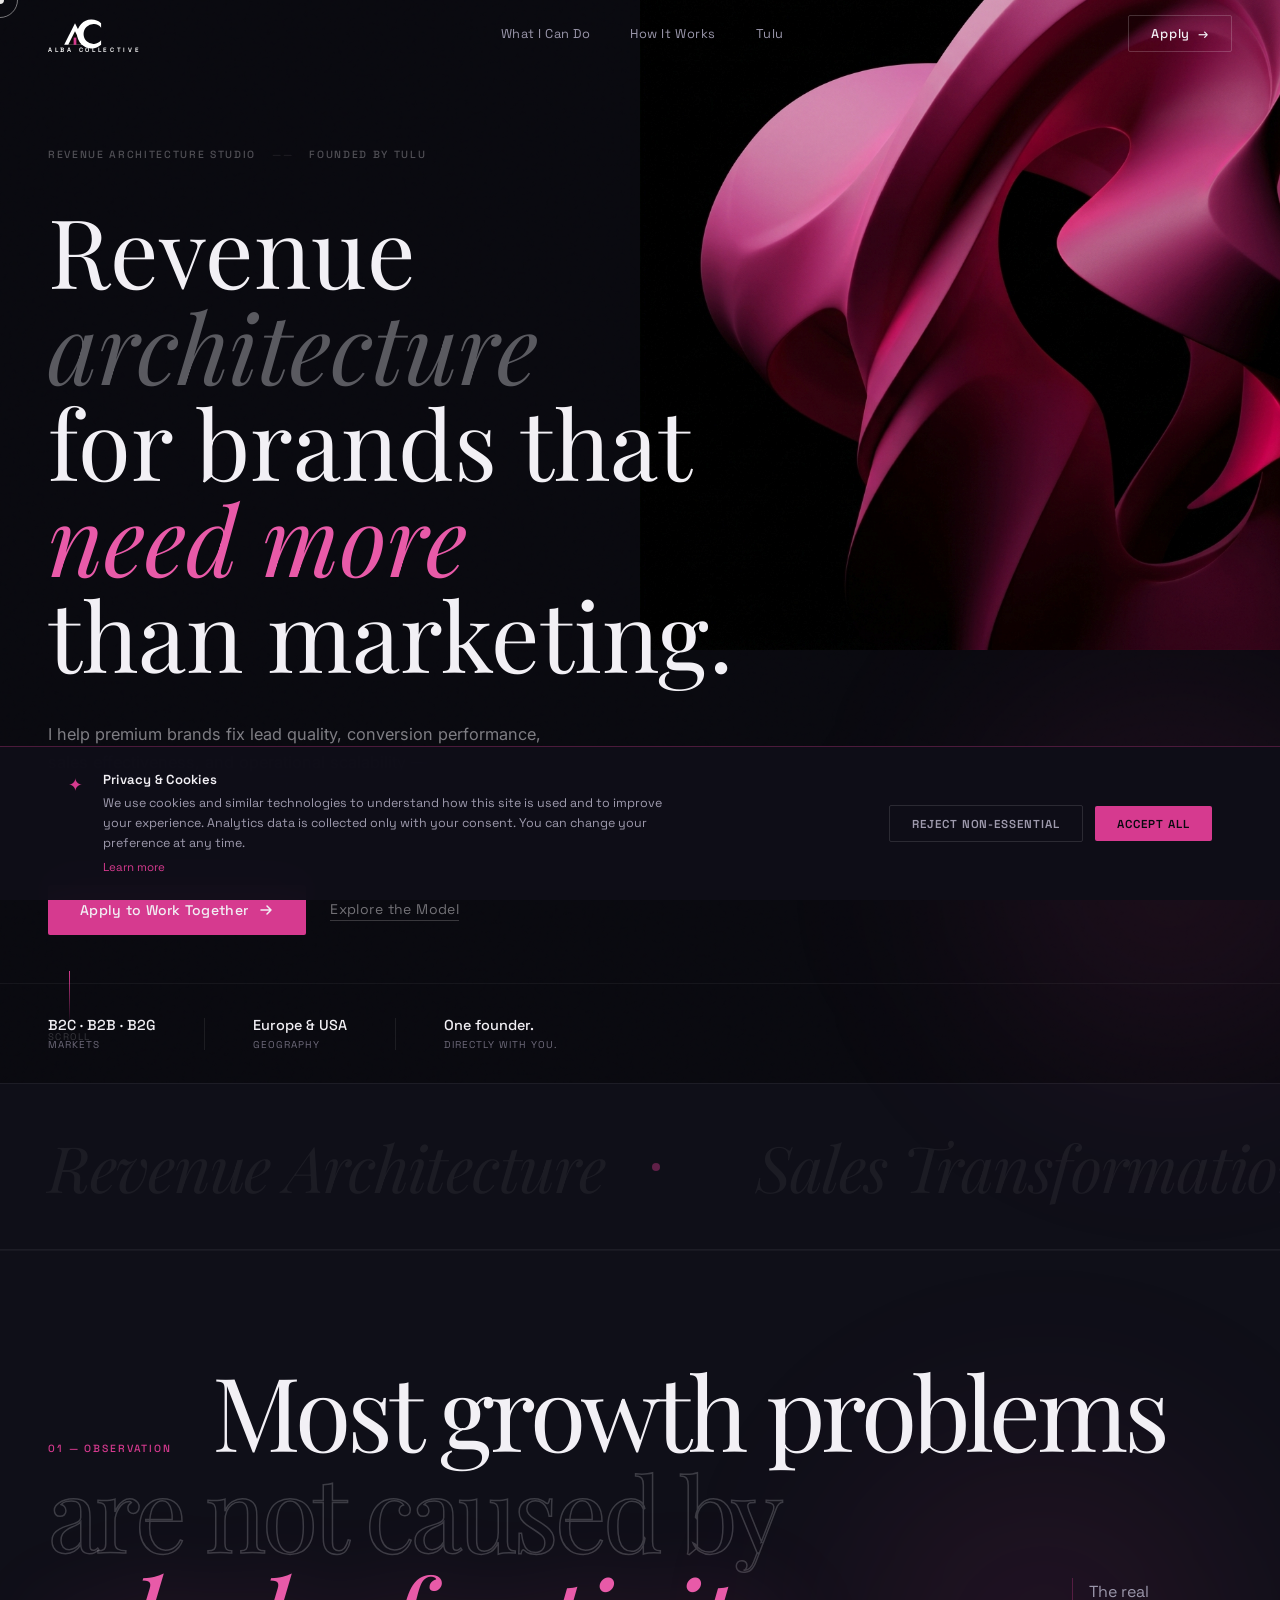
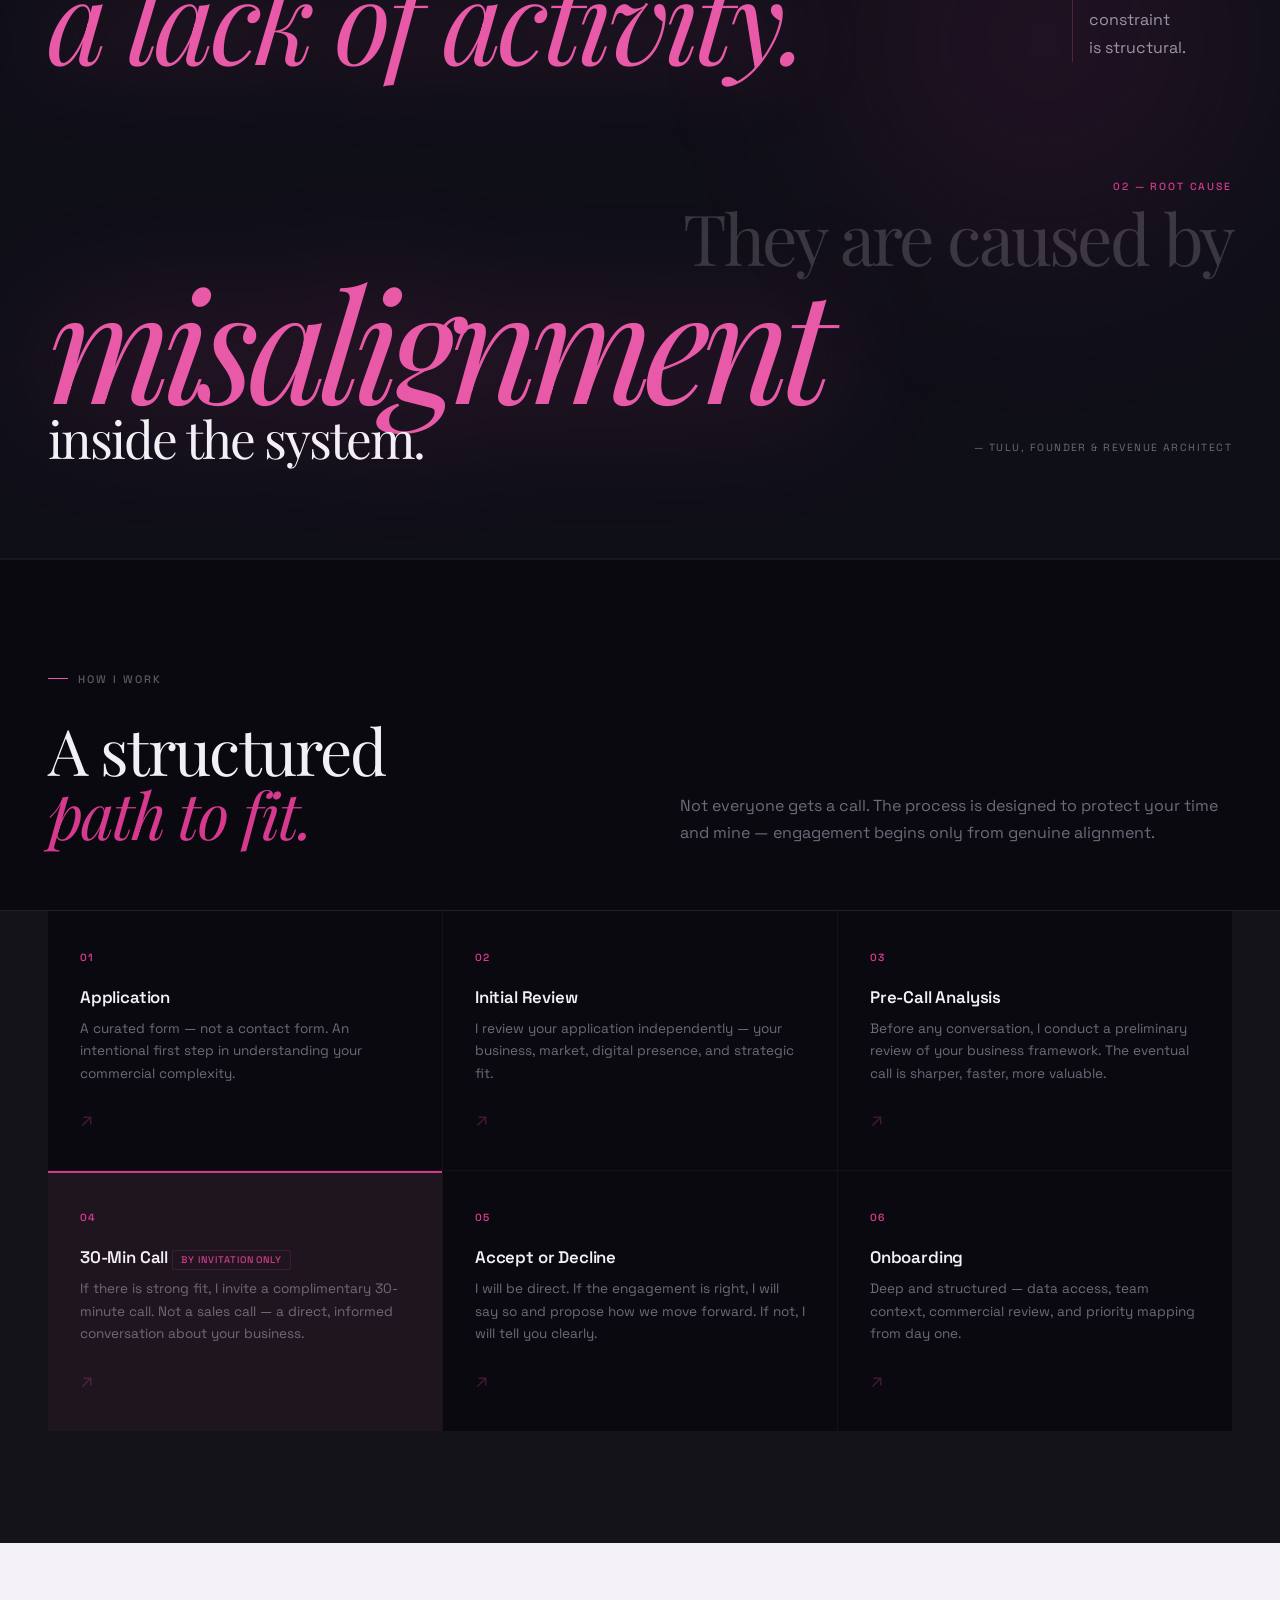
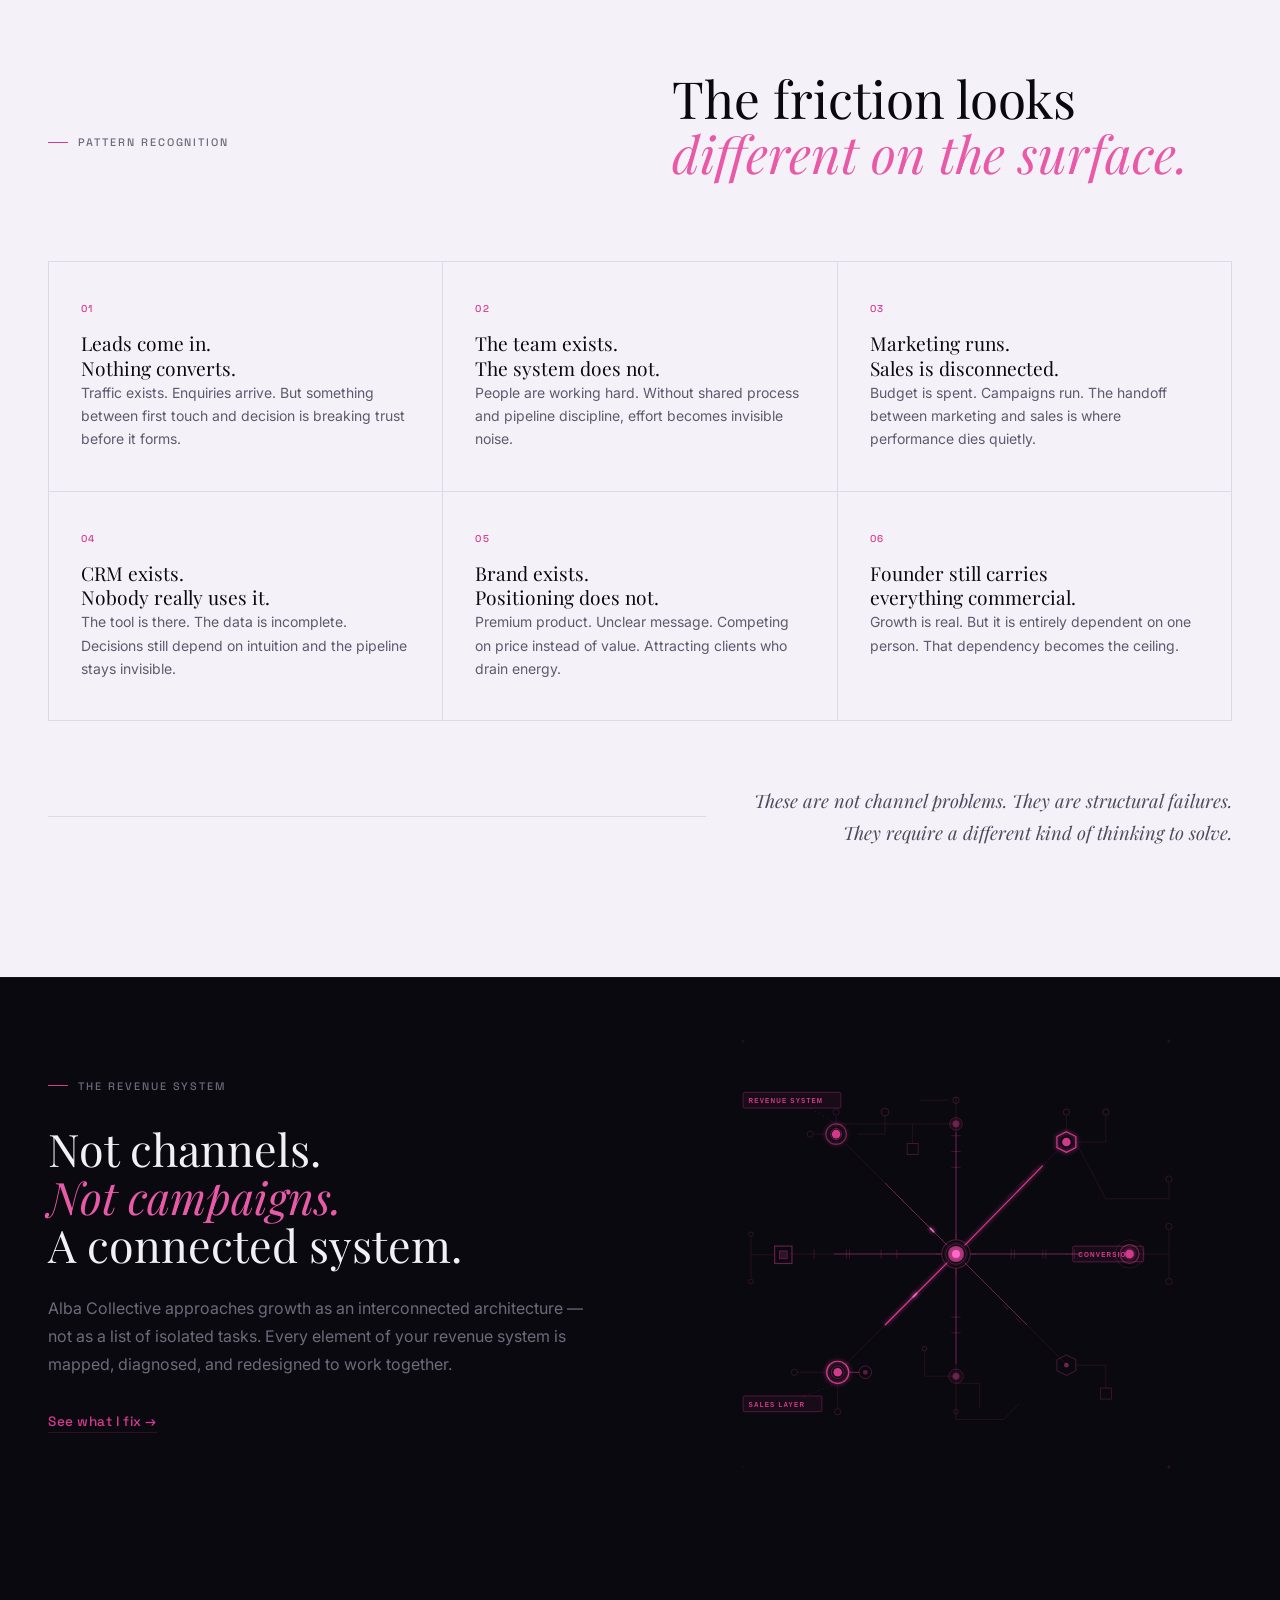
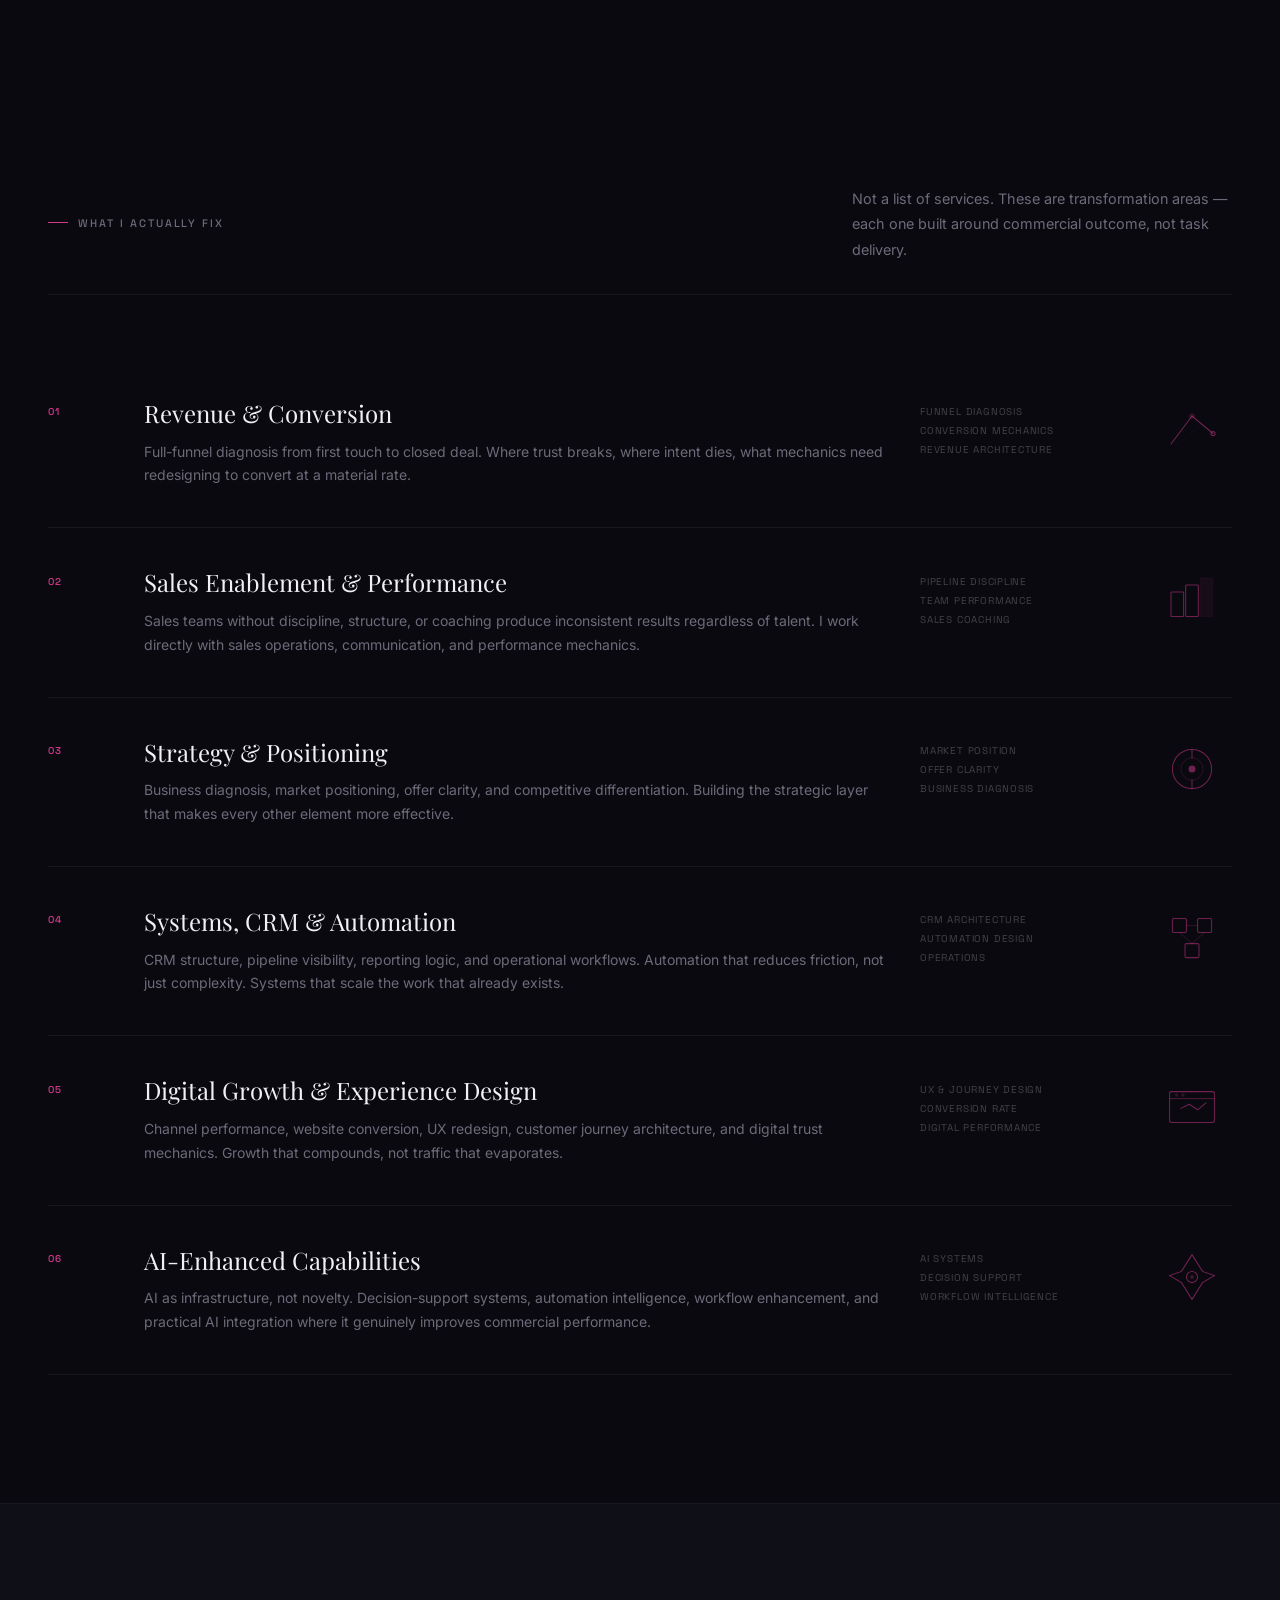
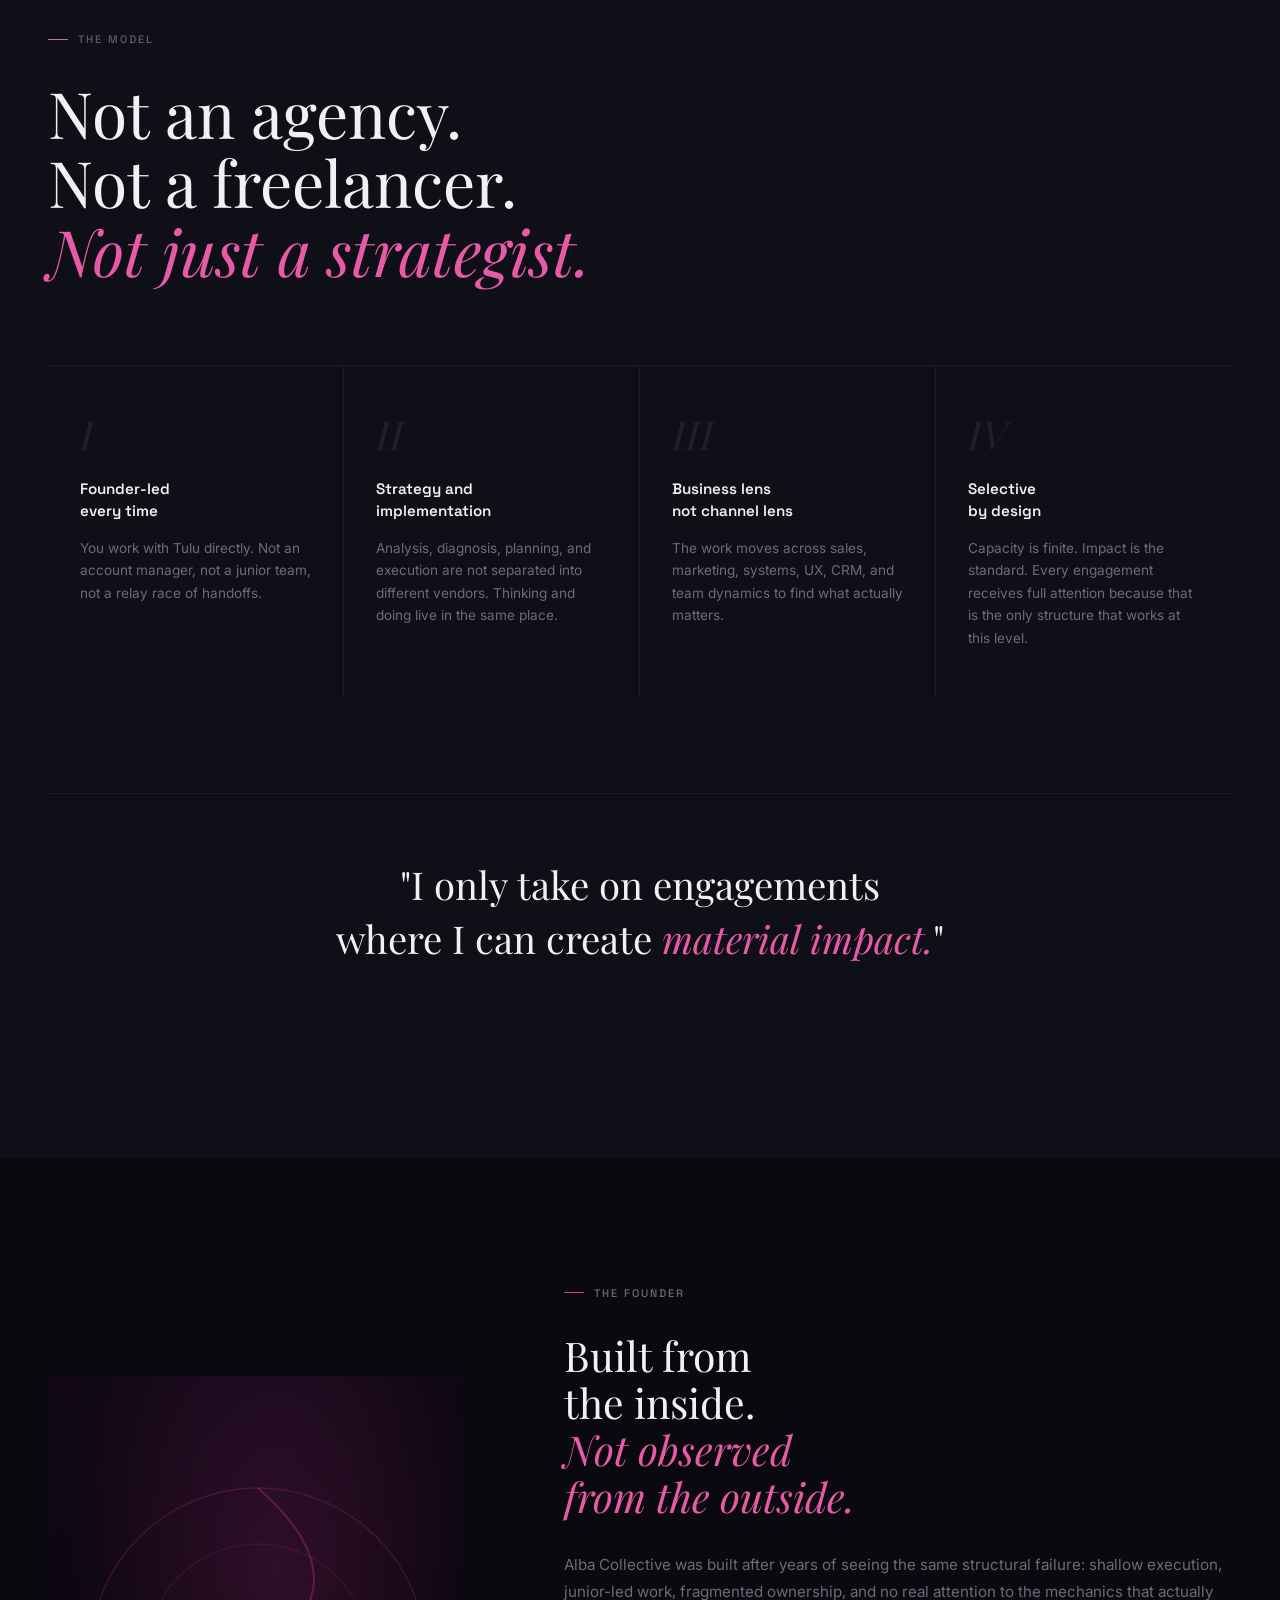
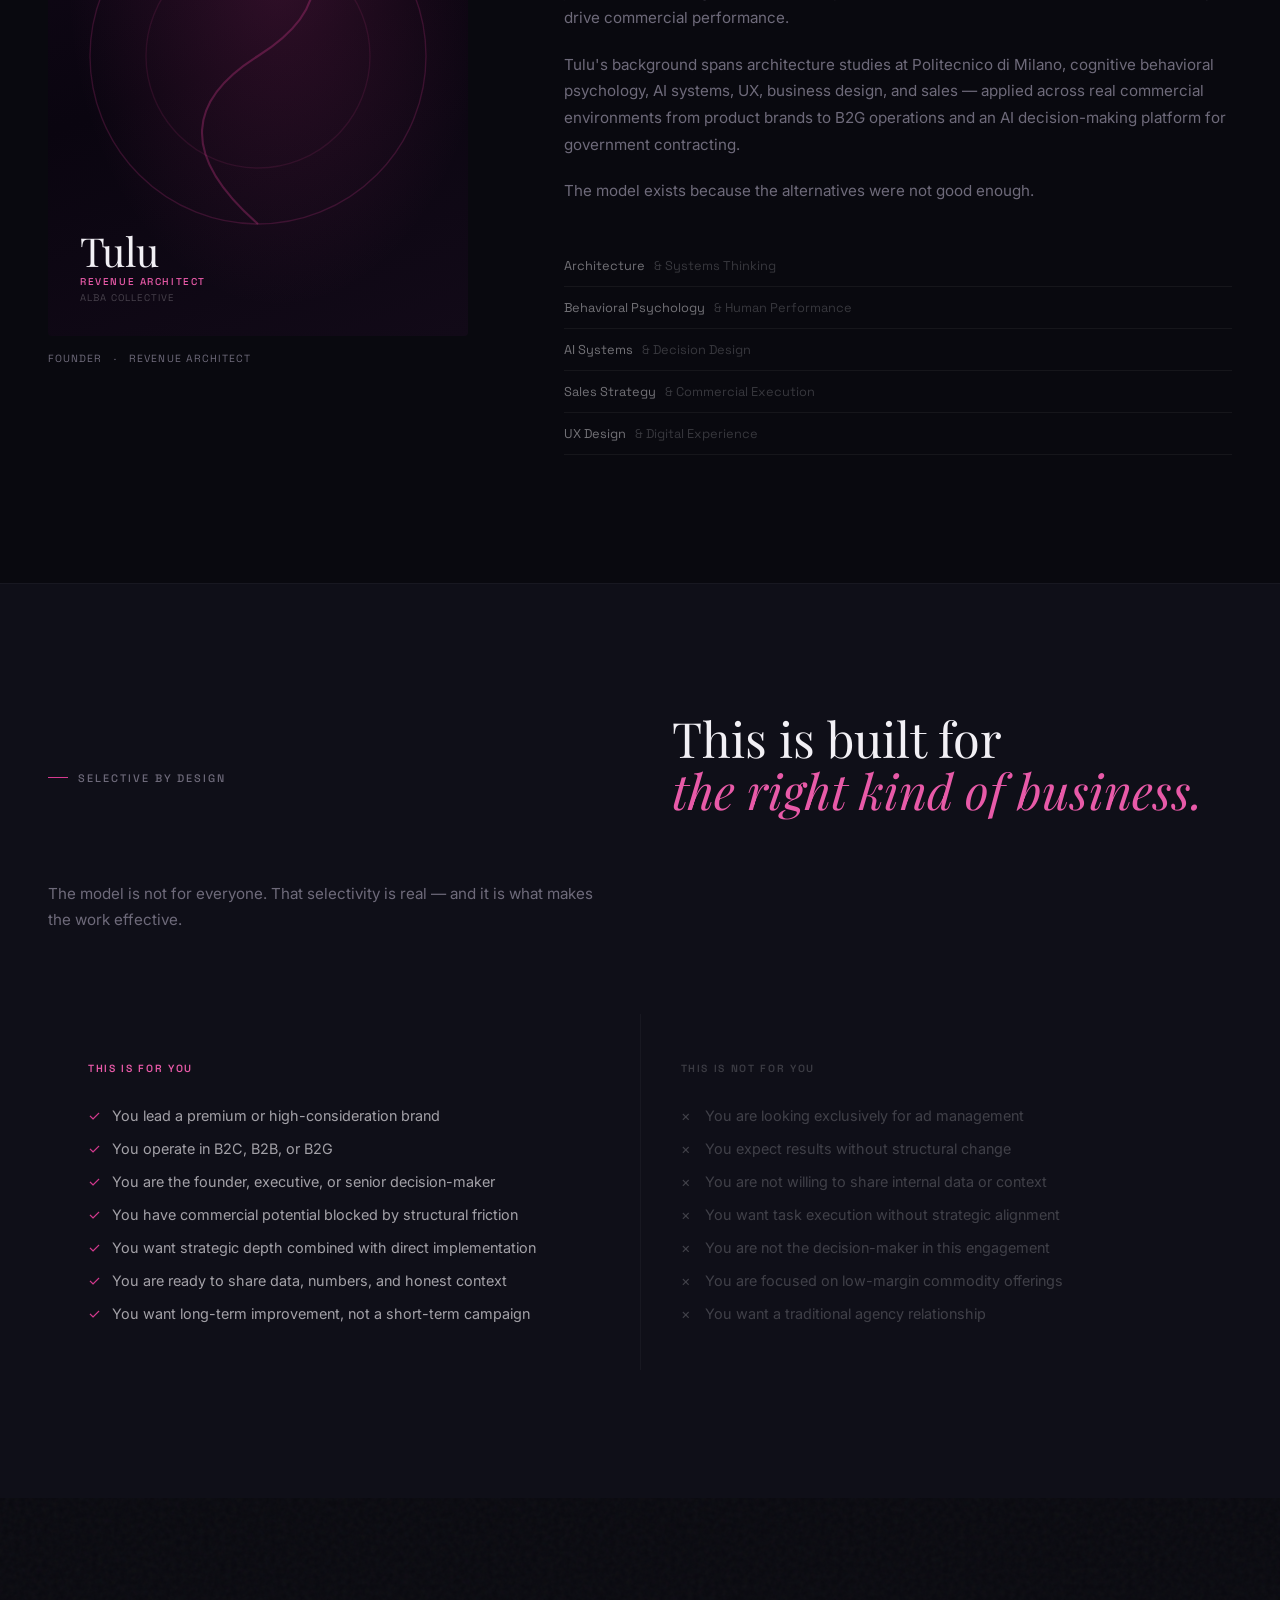
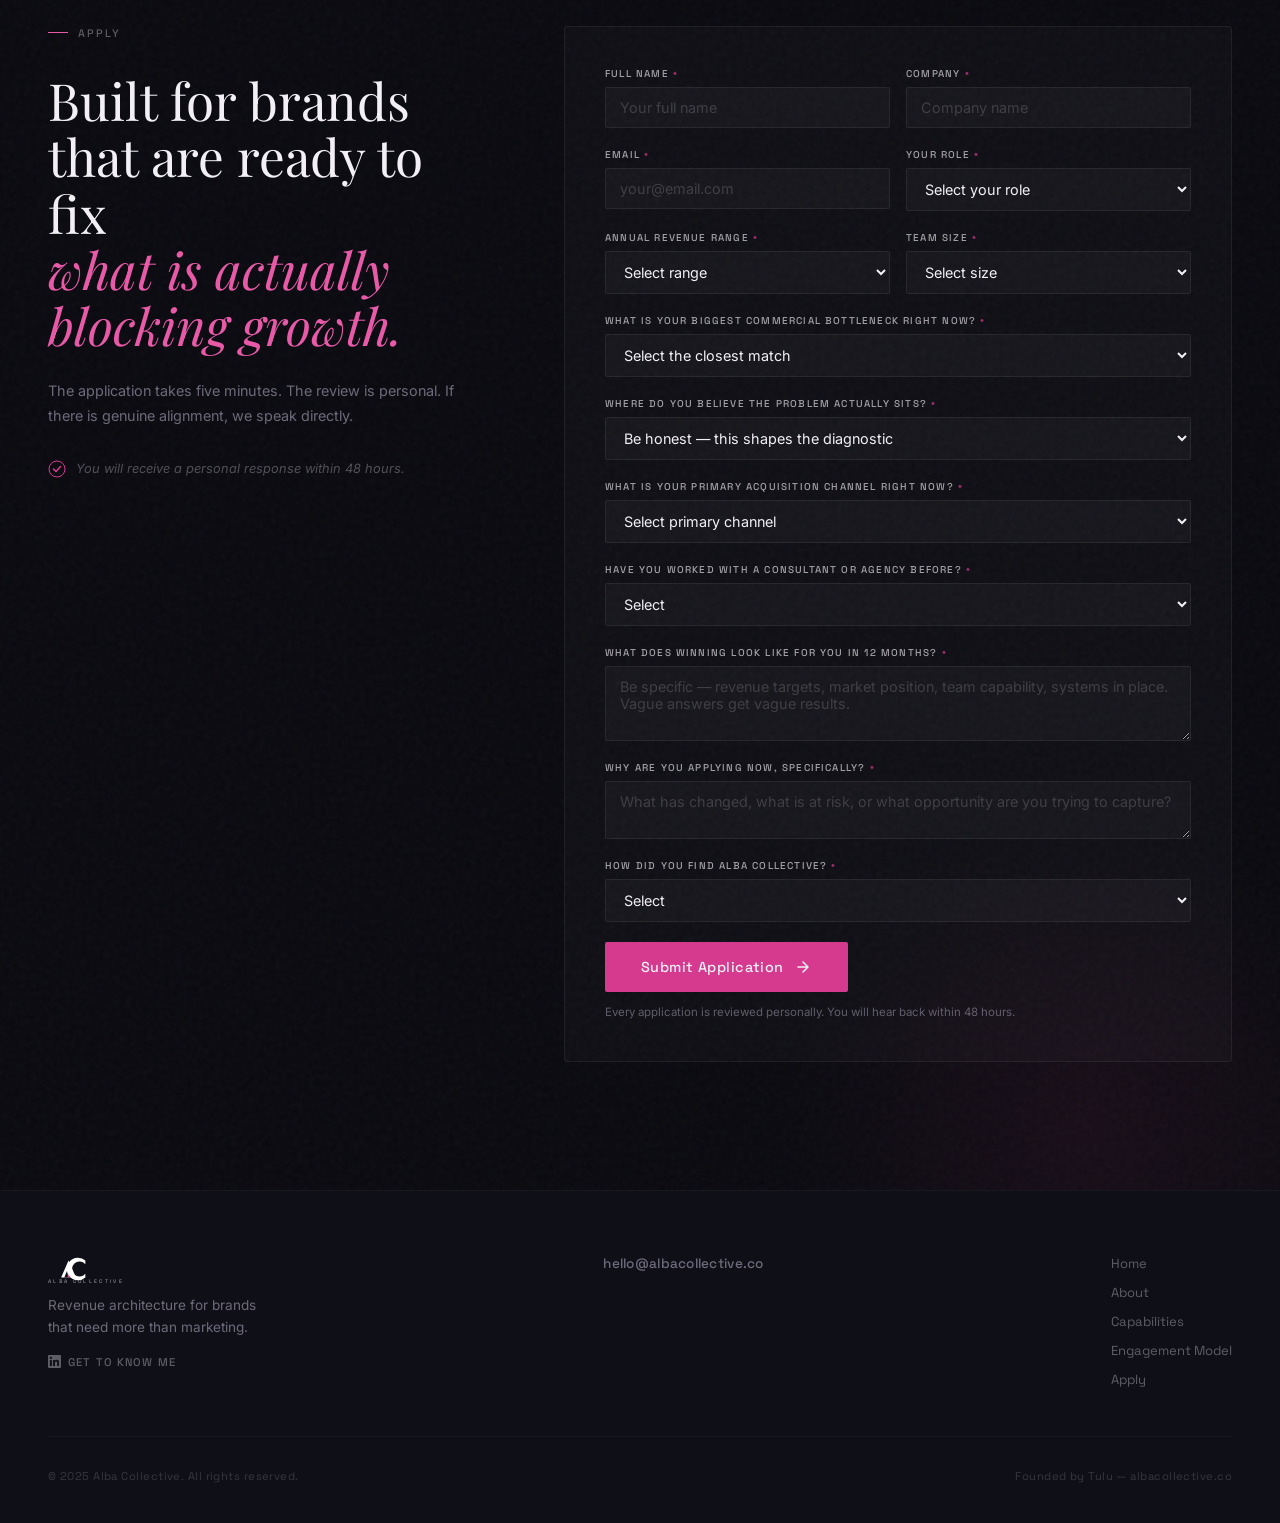
==== commit 18b0bbf7: "Remove Tulu Güven LinkedIn from footer contact section" ====
--- a/index.html
+++ b/index.html
@@ -893,10 +893,7 @@
       </div>
       <div class="footer__contact">
         <a href="mailto:hello@albacollective.co" class="footer__email">hello@albacollective.co</a>
-        <a href="https://www.linkedin.com/in/tuluguven/" target="_blank" rel="noopener" class="footer__linkedin">
-          <svg width="14" height="14" viewBox="0 0 24 24" fill="currentColor" aria-hidden="true"><path d="M20.447 20.452h-3.554v-5.569c0-1.328-.027-3.037-1.852-3.037-1.853 0-2.136 1.445-2.136 2.939v5.667H9.351V9h3.414v1.561h.046c.477-.9 1.637-1.85 3.37-1.85 3.601 0 4.267 2.37 4.267 5.455v6.286zM5.337 7.433a2.062 2.062 0 01-2.063-2.065 2.064 2.064 0 112.063 2.065zm1.782 13.019H3.555V9h3.564v11.452zM22.225 0H1.771C.792 0 0 .774 0 1.729v20.542C0 23.227.792 24 1.771 24h20.451C23.2 24 24 23.227 24 22.271V1.729C24 .774 23.2 0 22.222 0h.003z"/></svg>
-          Tulu Güven on LinkedIn
-        </a>
+
       </div>
 
       <nav class="footer__nav">
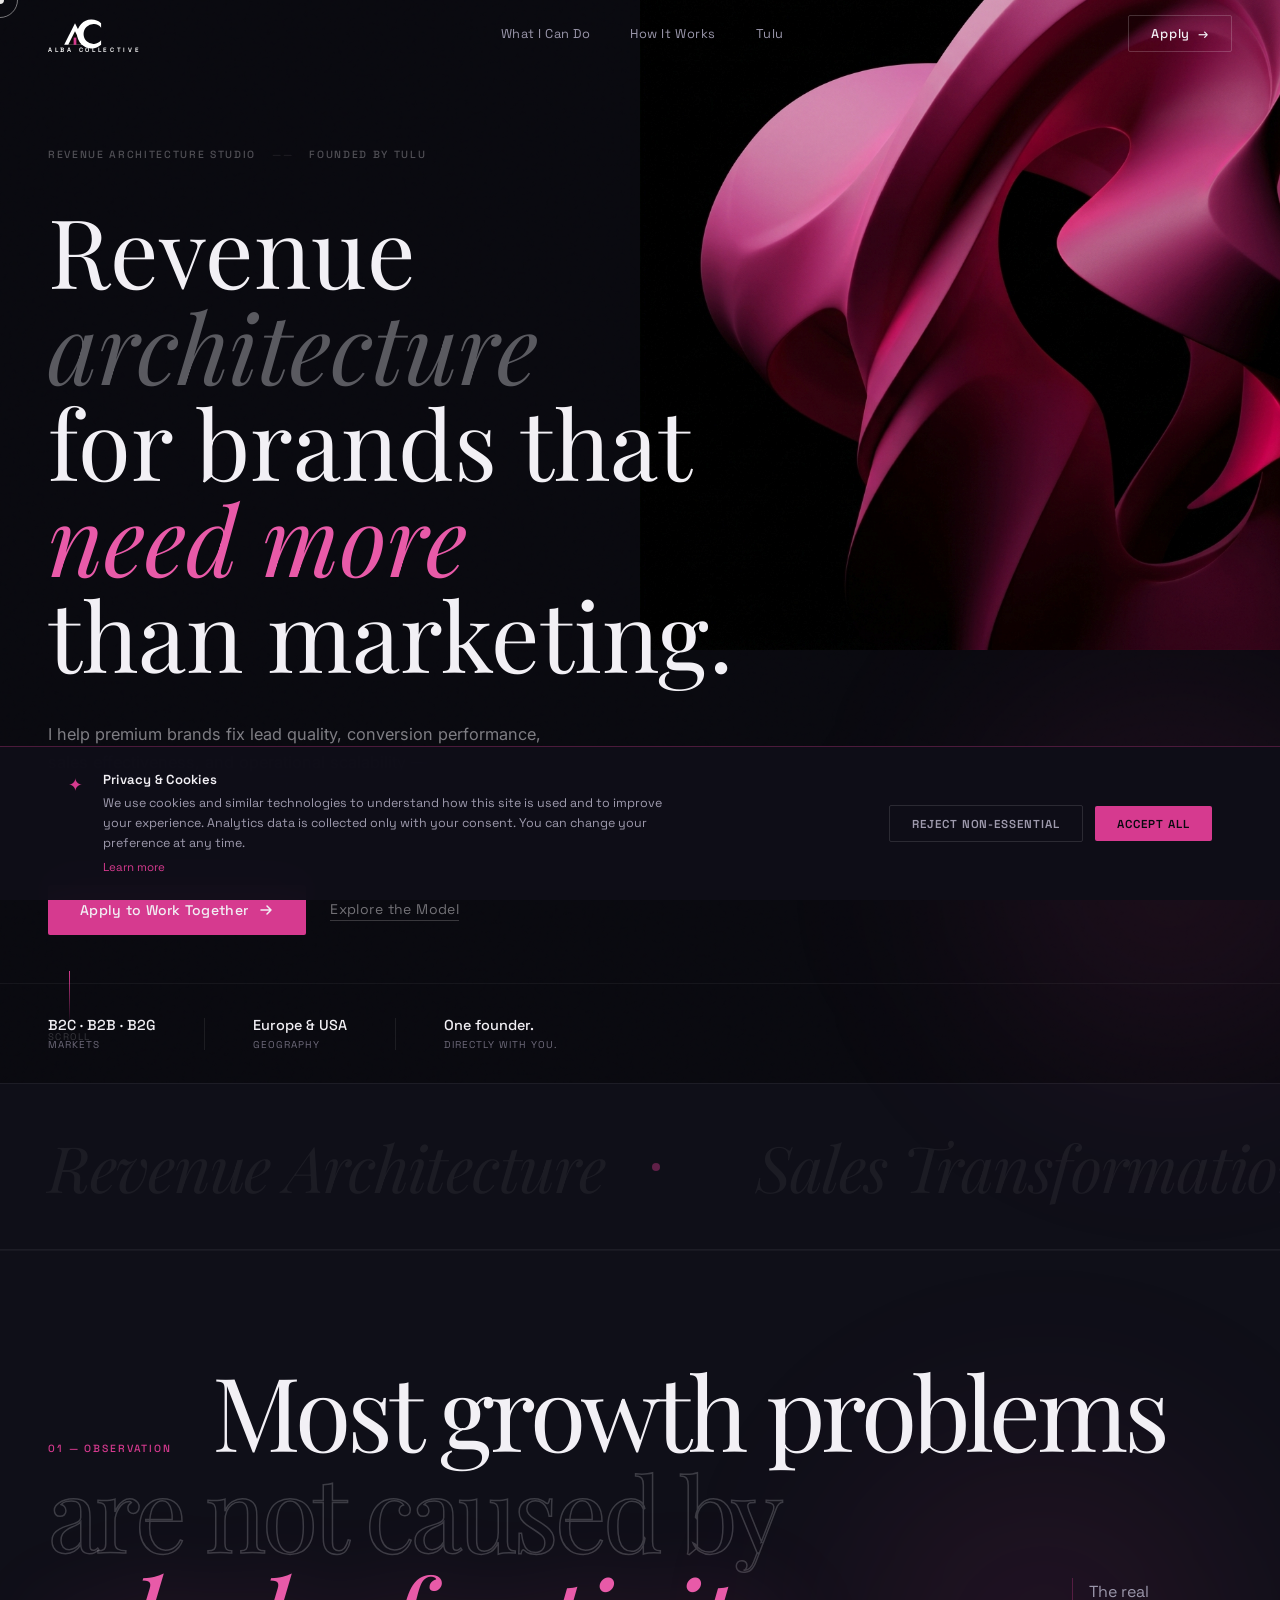
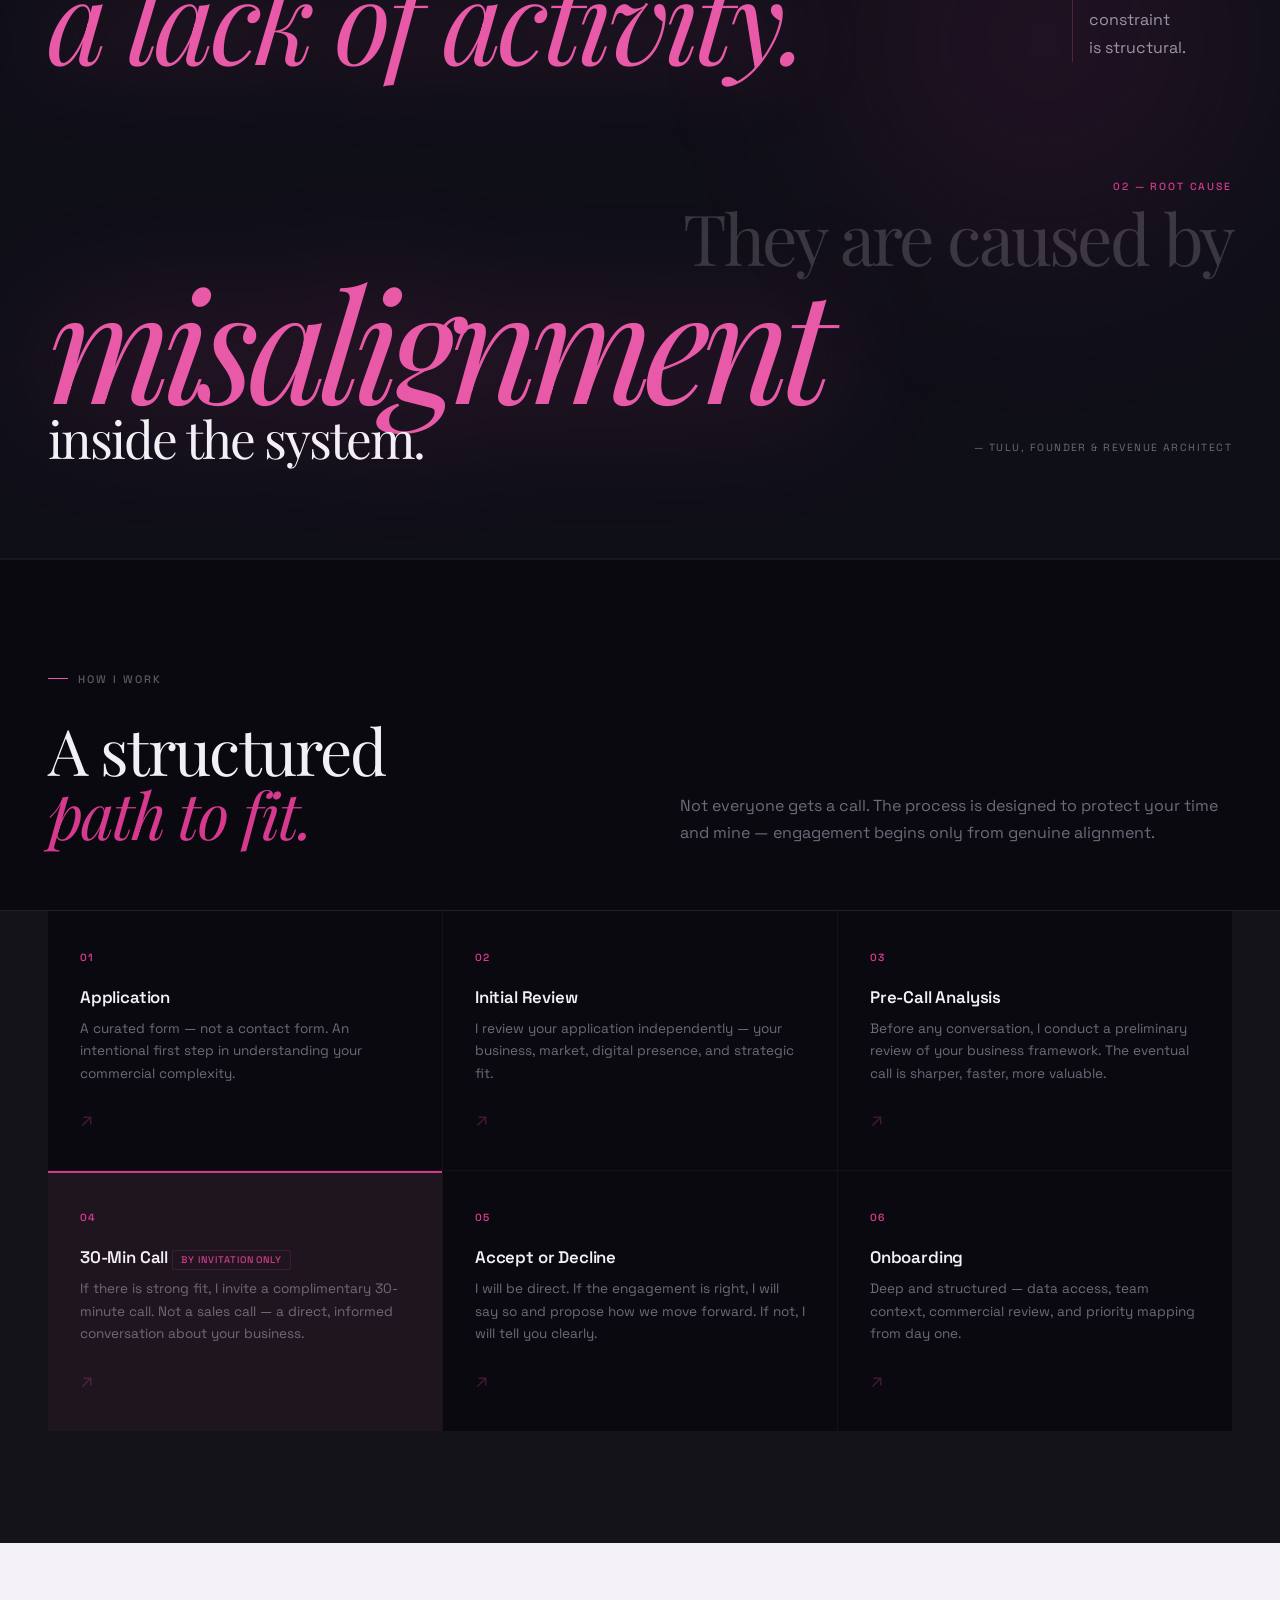
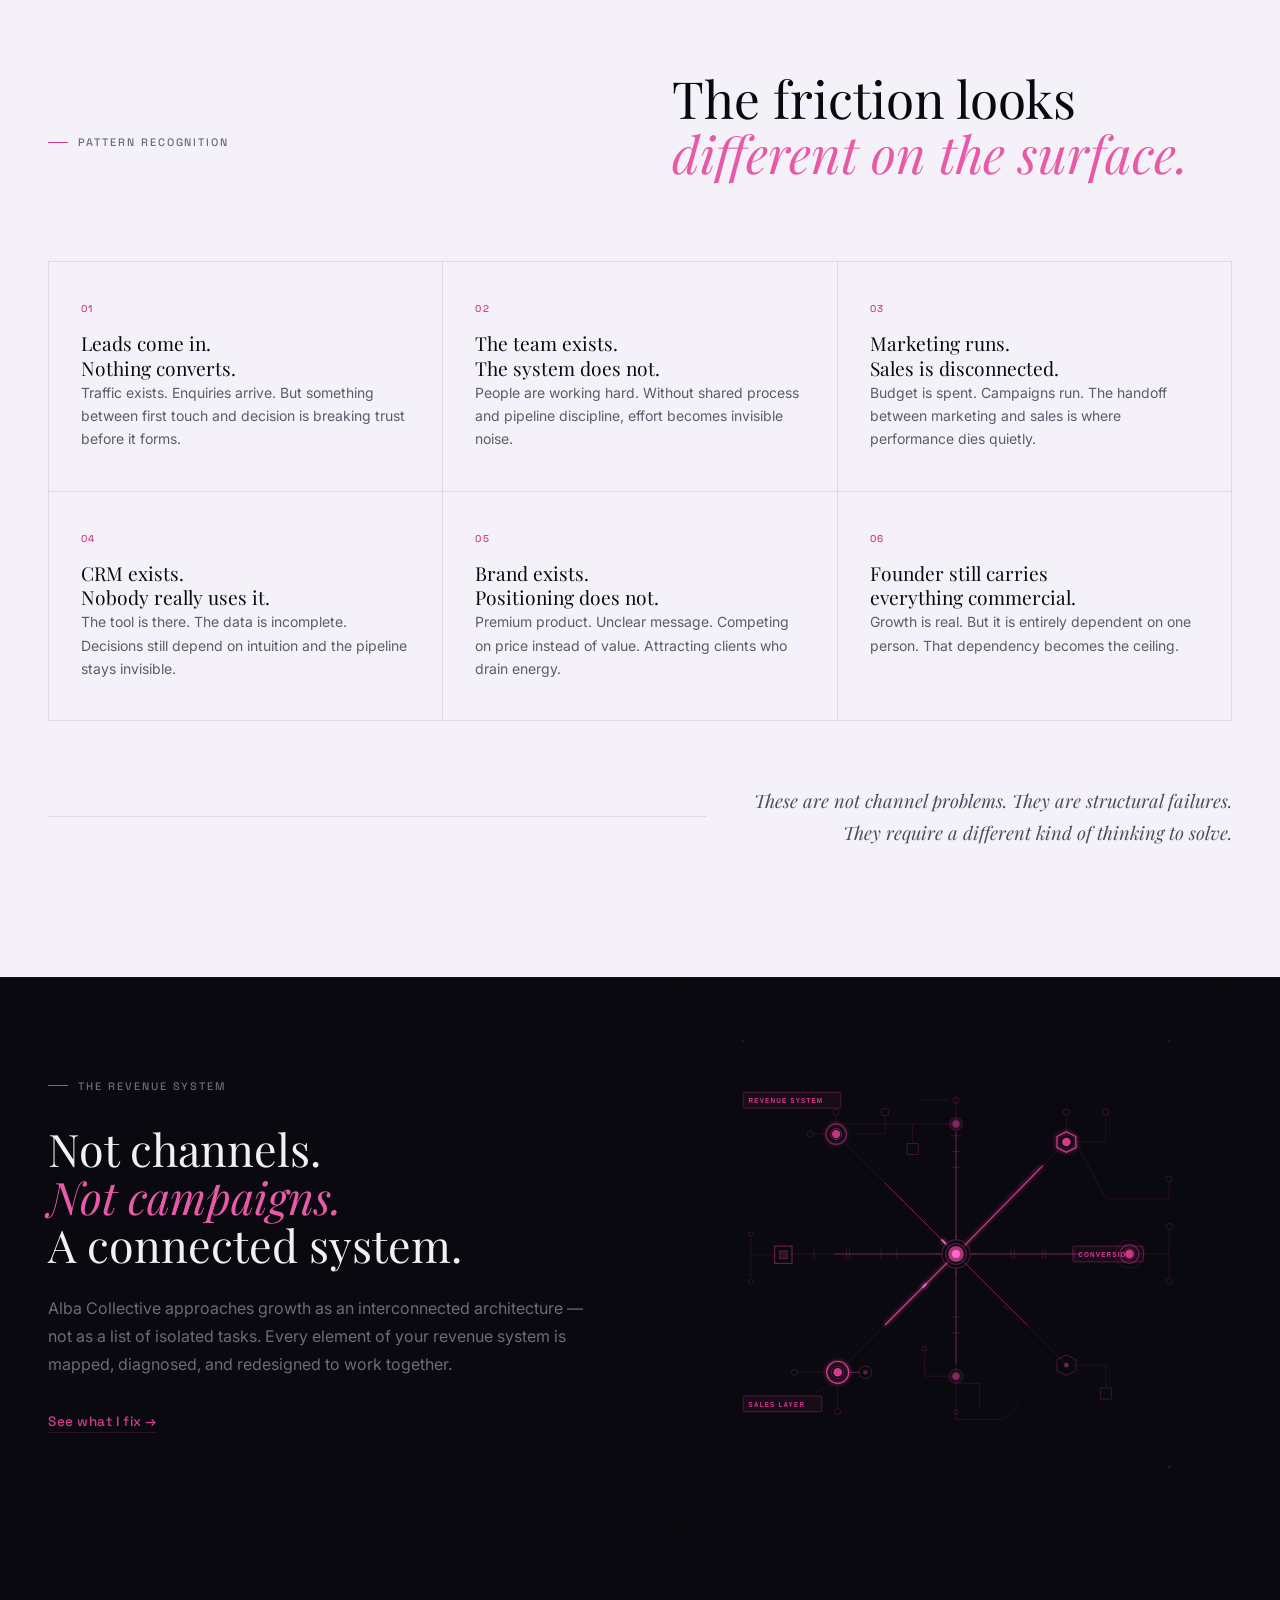
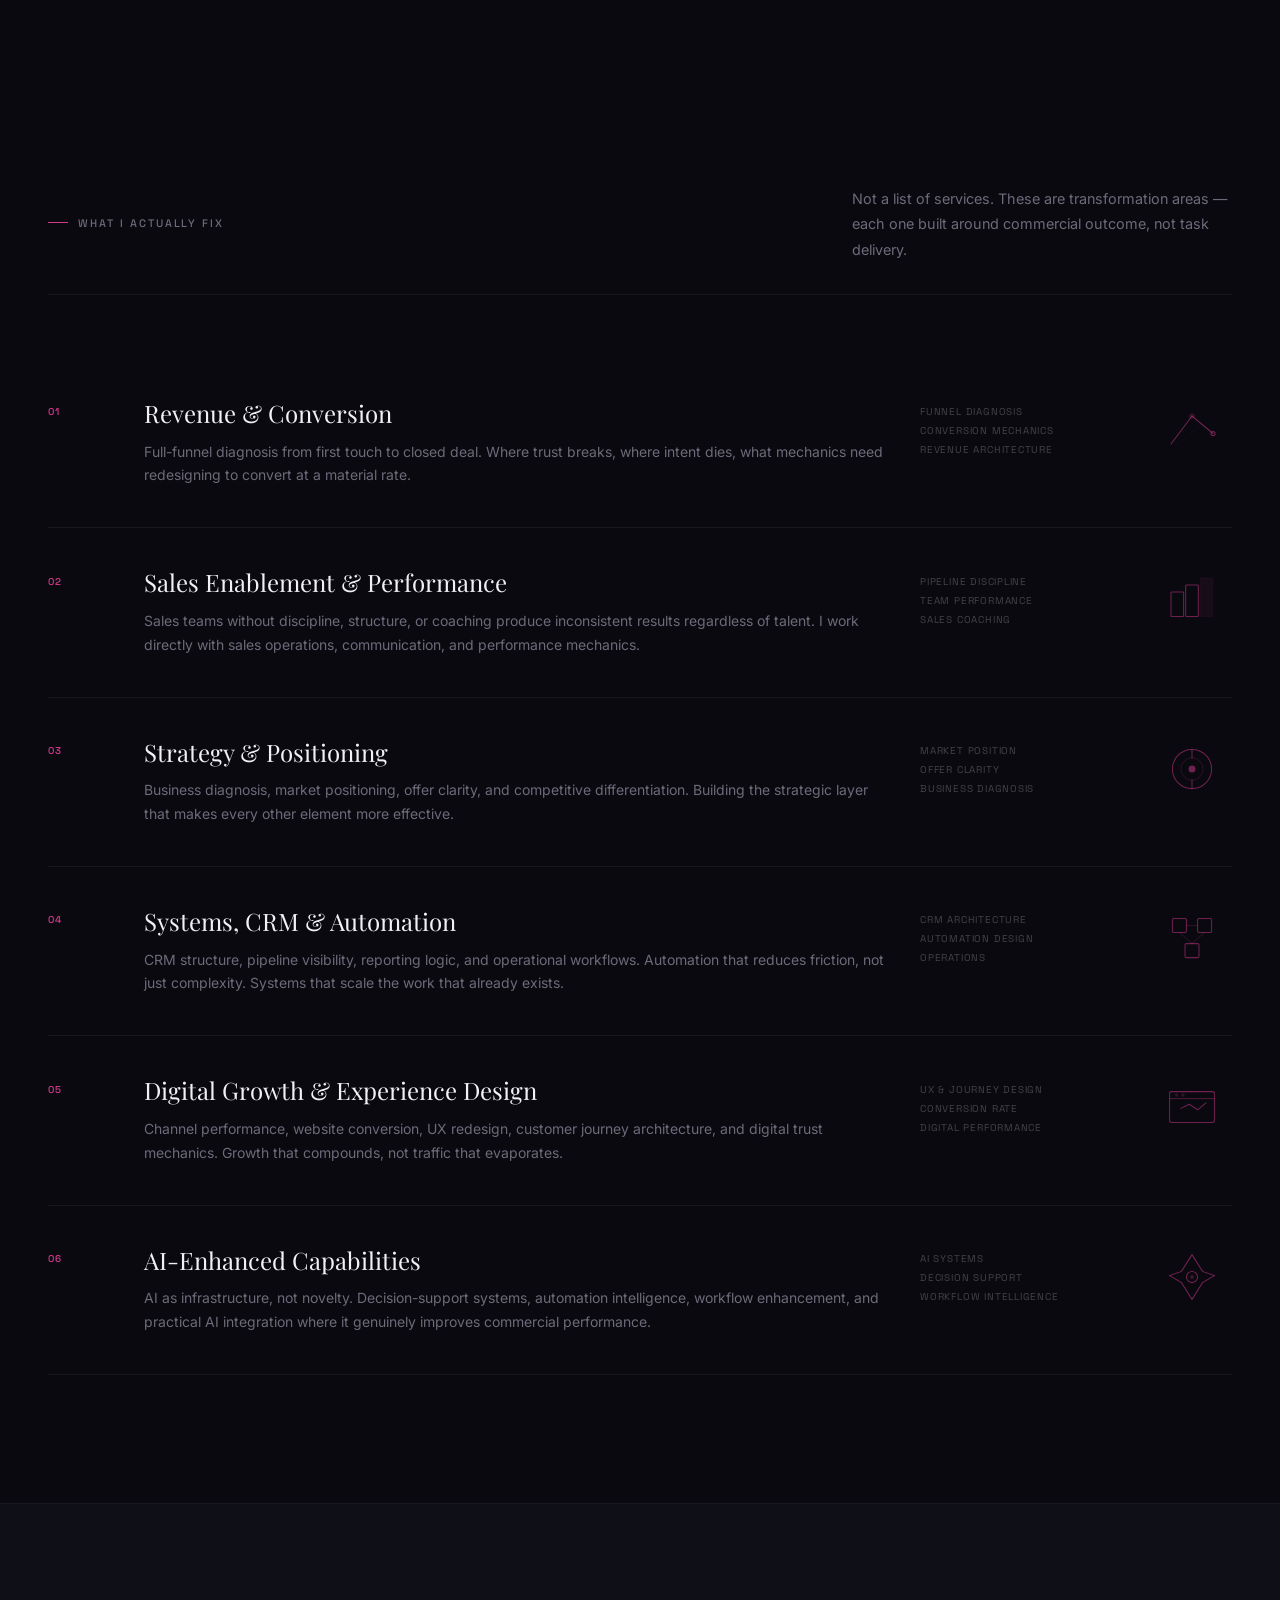
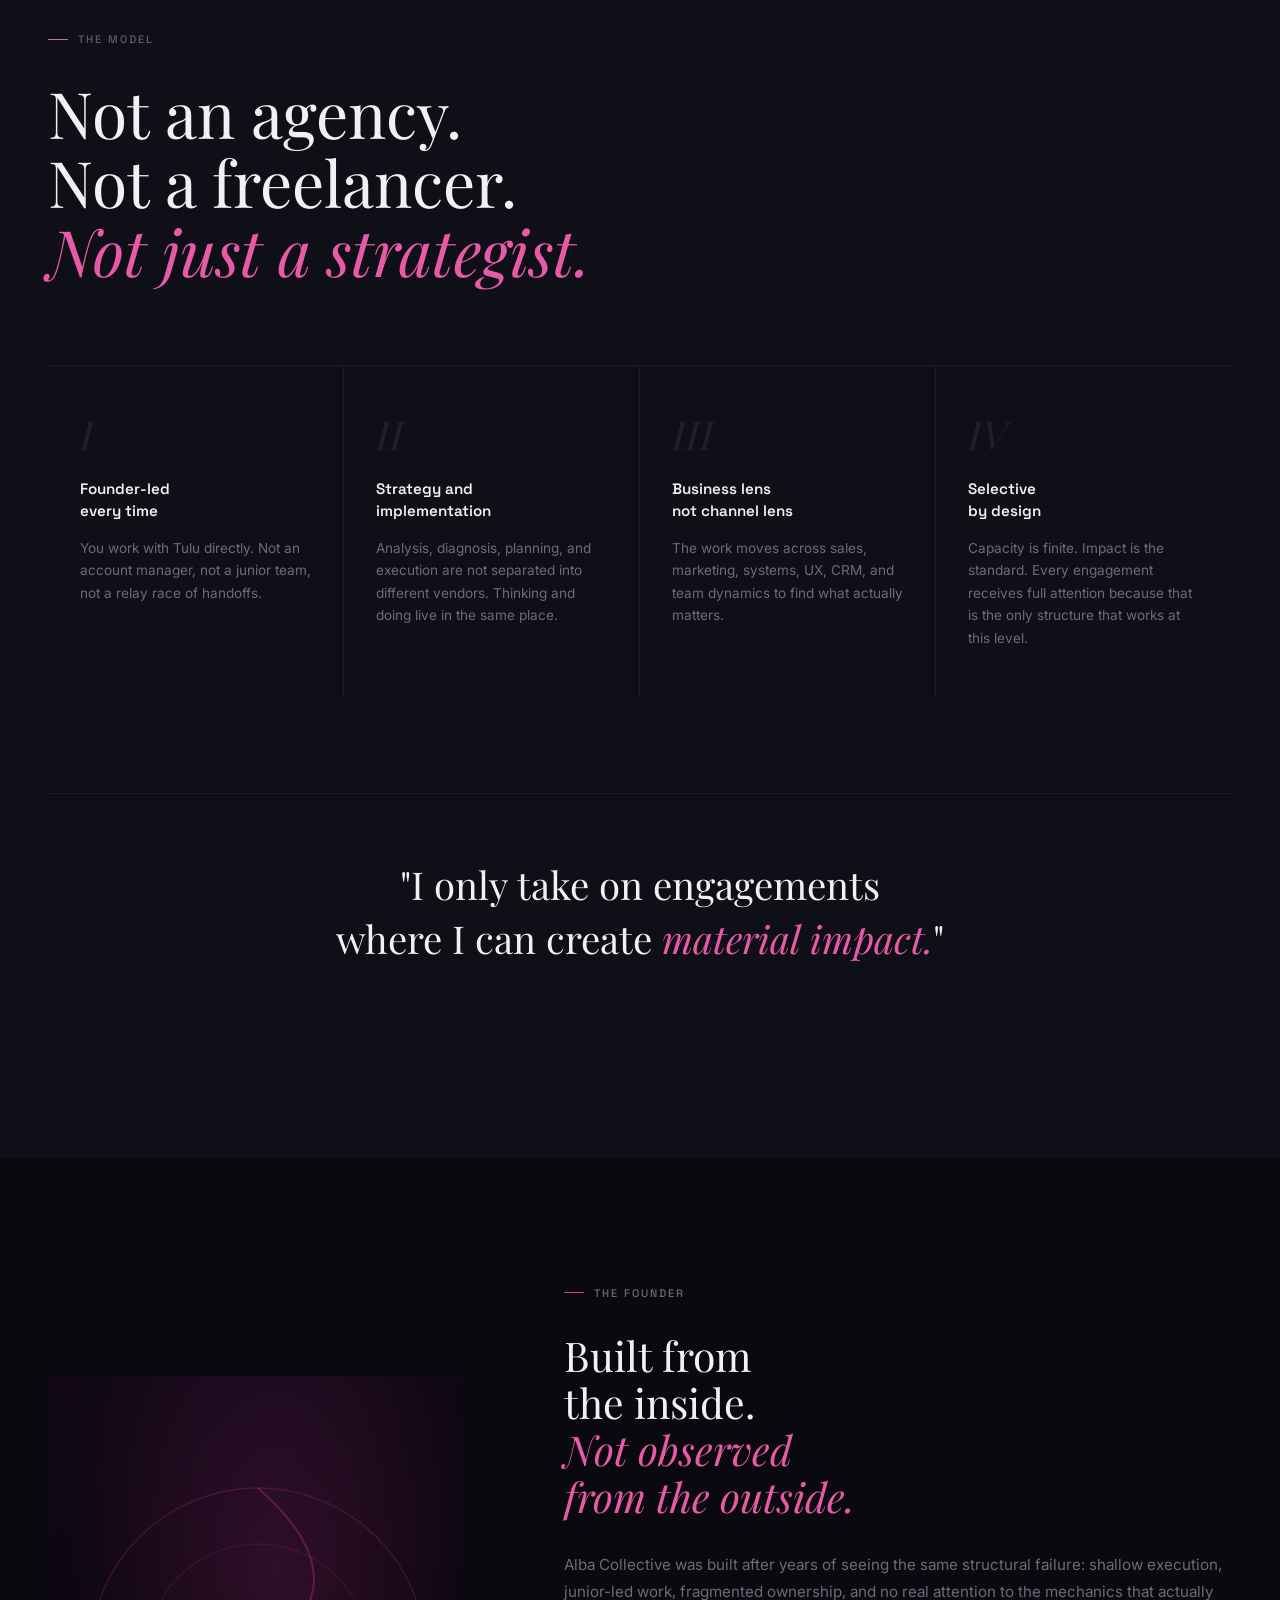
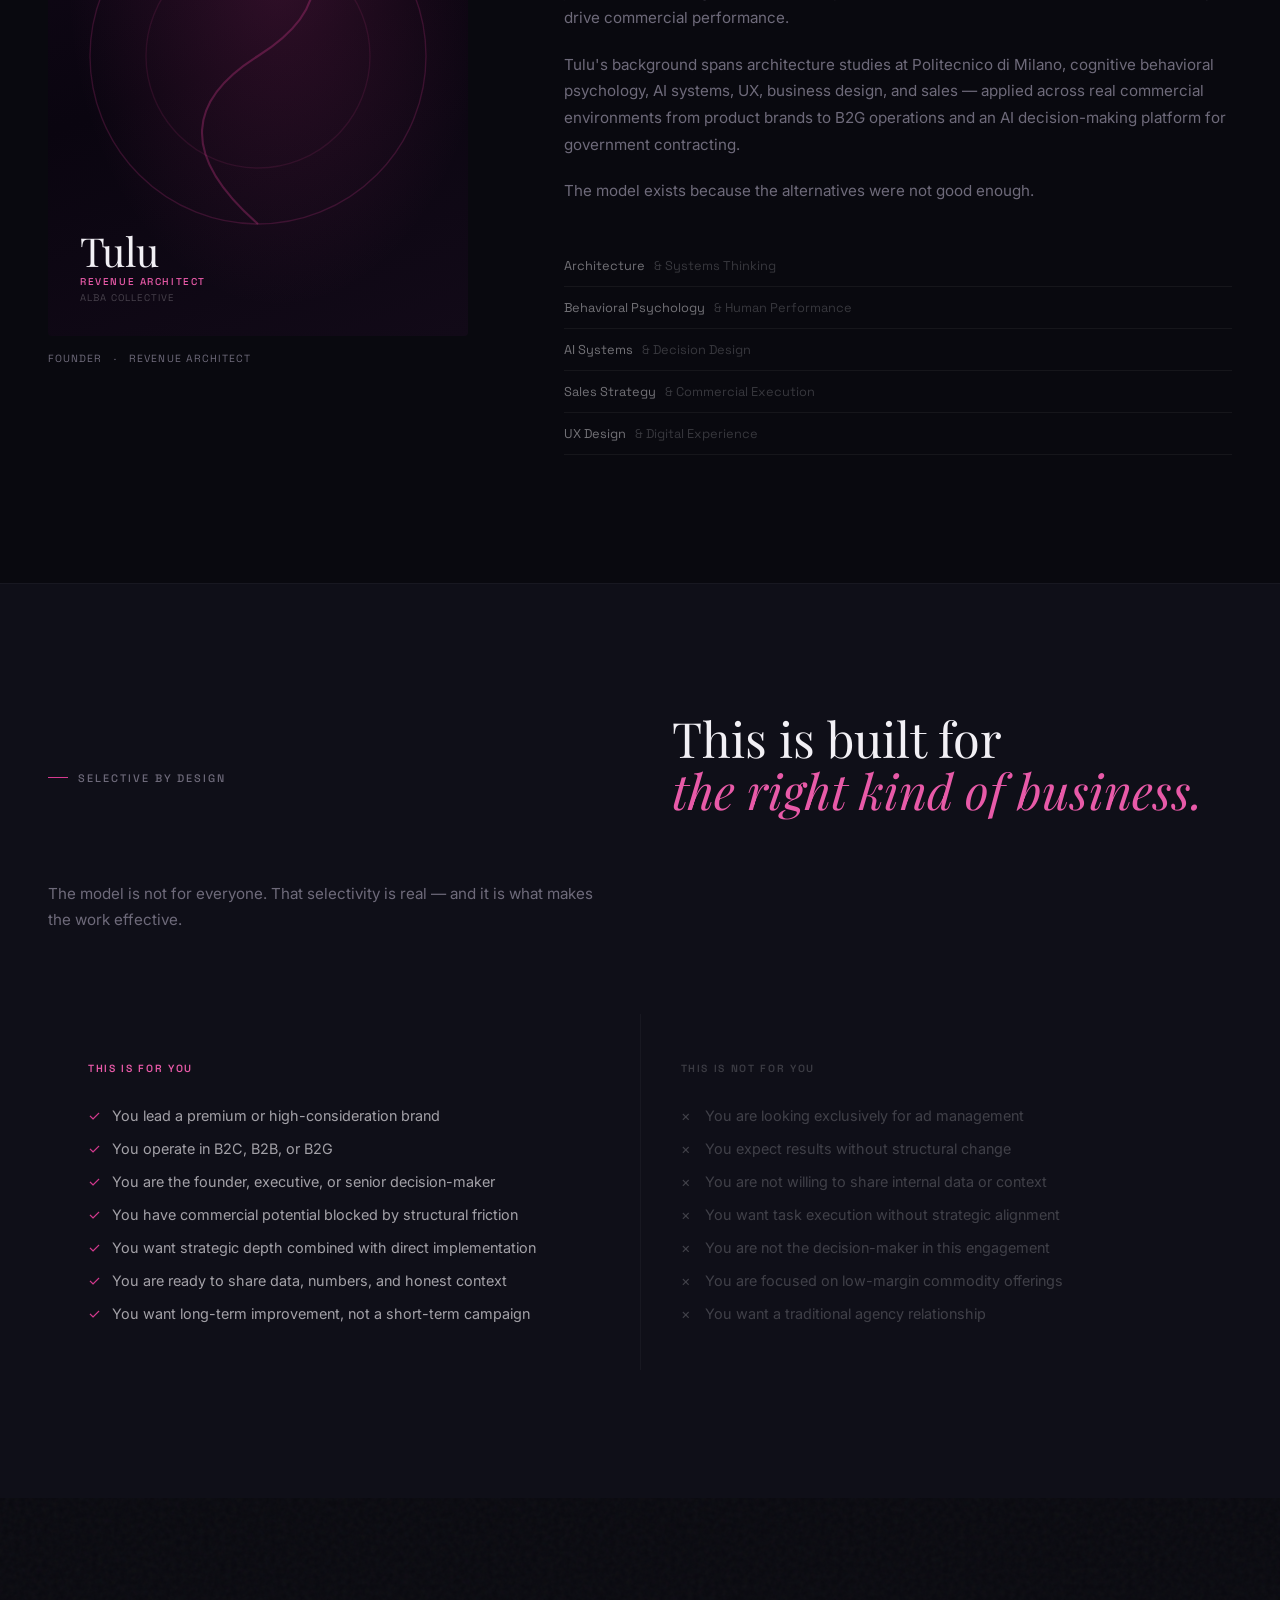
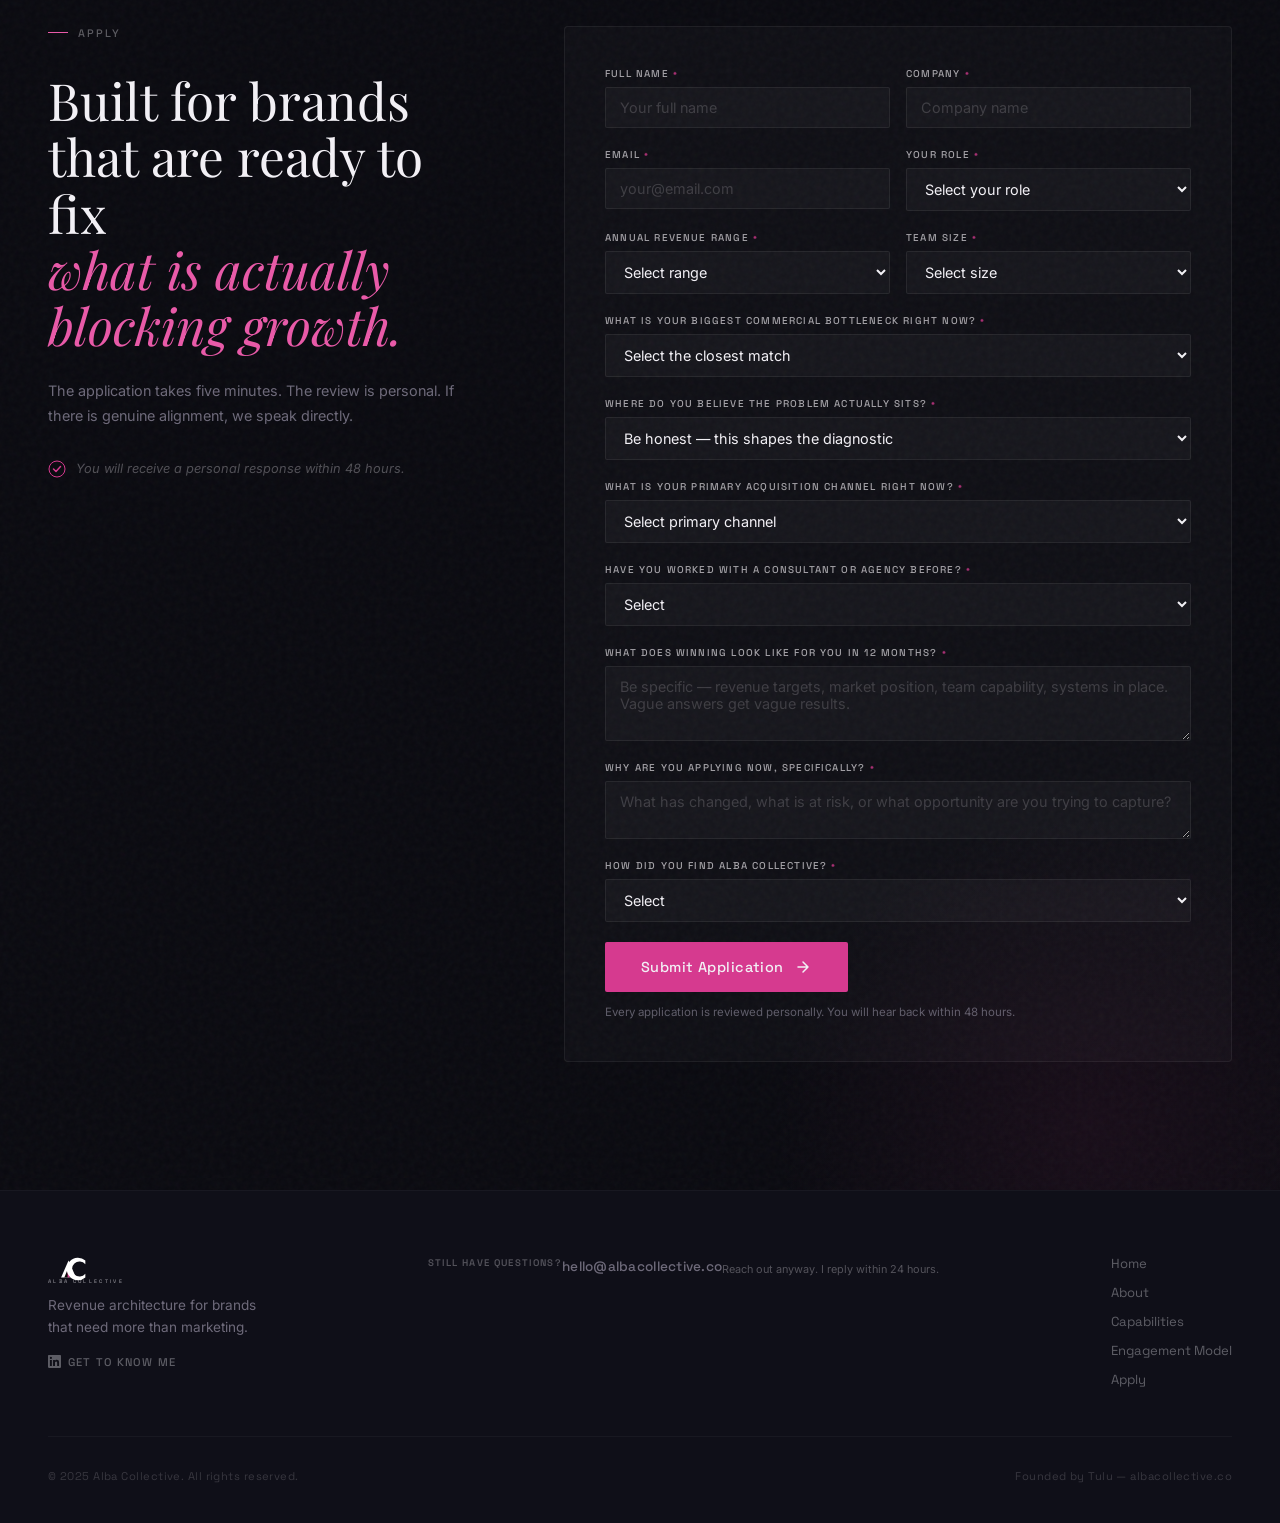
==== commit 39cf4381: "Add Still have questions label and reply note to footer contact" ====
--- a/index.html
+++ b/index.html
@@ -892,7 +892,9 @@
         </a>
       </div>
       <div class="footer__contact">
+        <span class="footer__contact-label">Still have questions?</span>
         <a href="mailto:hello@albacollective.co" class="footer__email">hello@albacollective.co</a>
+        <span class="footer__contact-note">Reach out anyway. I reply within 24 hours.</span>
 
       </div>
 
--- a/style.css
+++ b/style.css
@@ -1228,3 +1228,15 @@
   transition: color 0.2s;
 }
 .footer__get-to-know:hover { color: #D63A8F; }
+.footer__contact-label {
+  display: block;
+  font-size: 0.6rem; font-weight: 600; font-family: var(--sans);
+  letter-spacing: 0.14em; text-transform: uppercase;
+  color: rgba(242,240,245,0.3);
+  margin-bottom: 0.35rem;
+}
+.footer__contact-note {
+  display: block;
+  font-size: 0.68rem; color: rgba(242,240,245,0.3);
+  margin-top: 0.35rem; line-height: 1.5;
+}
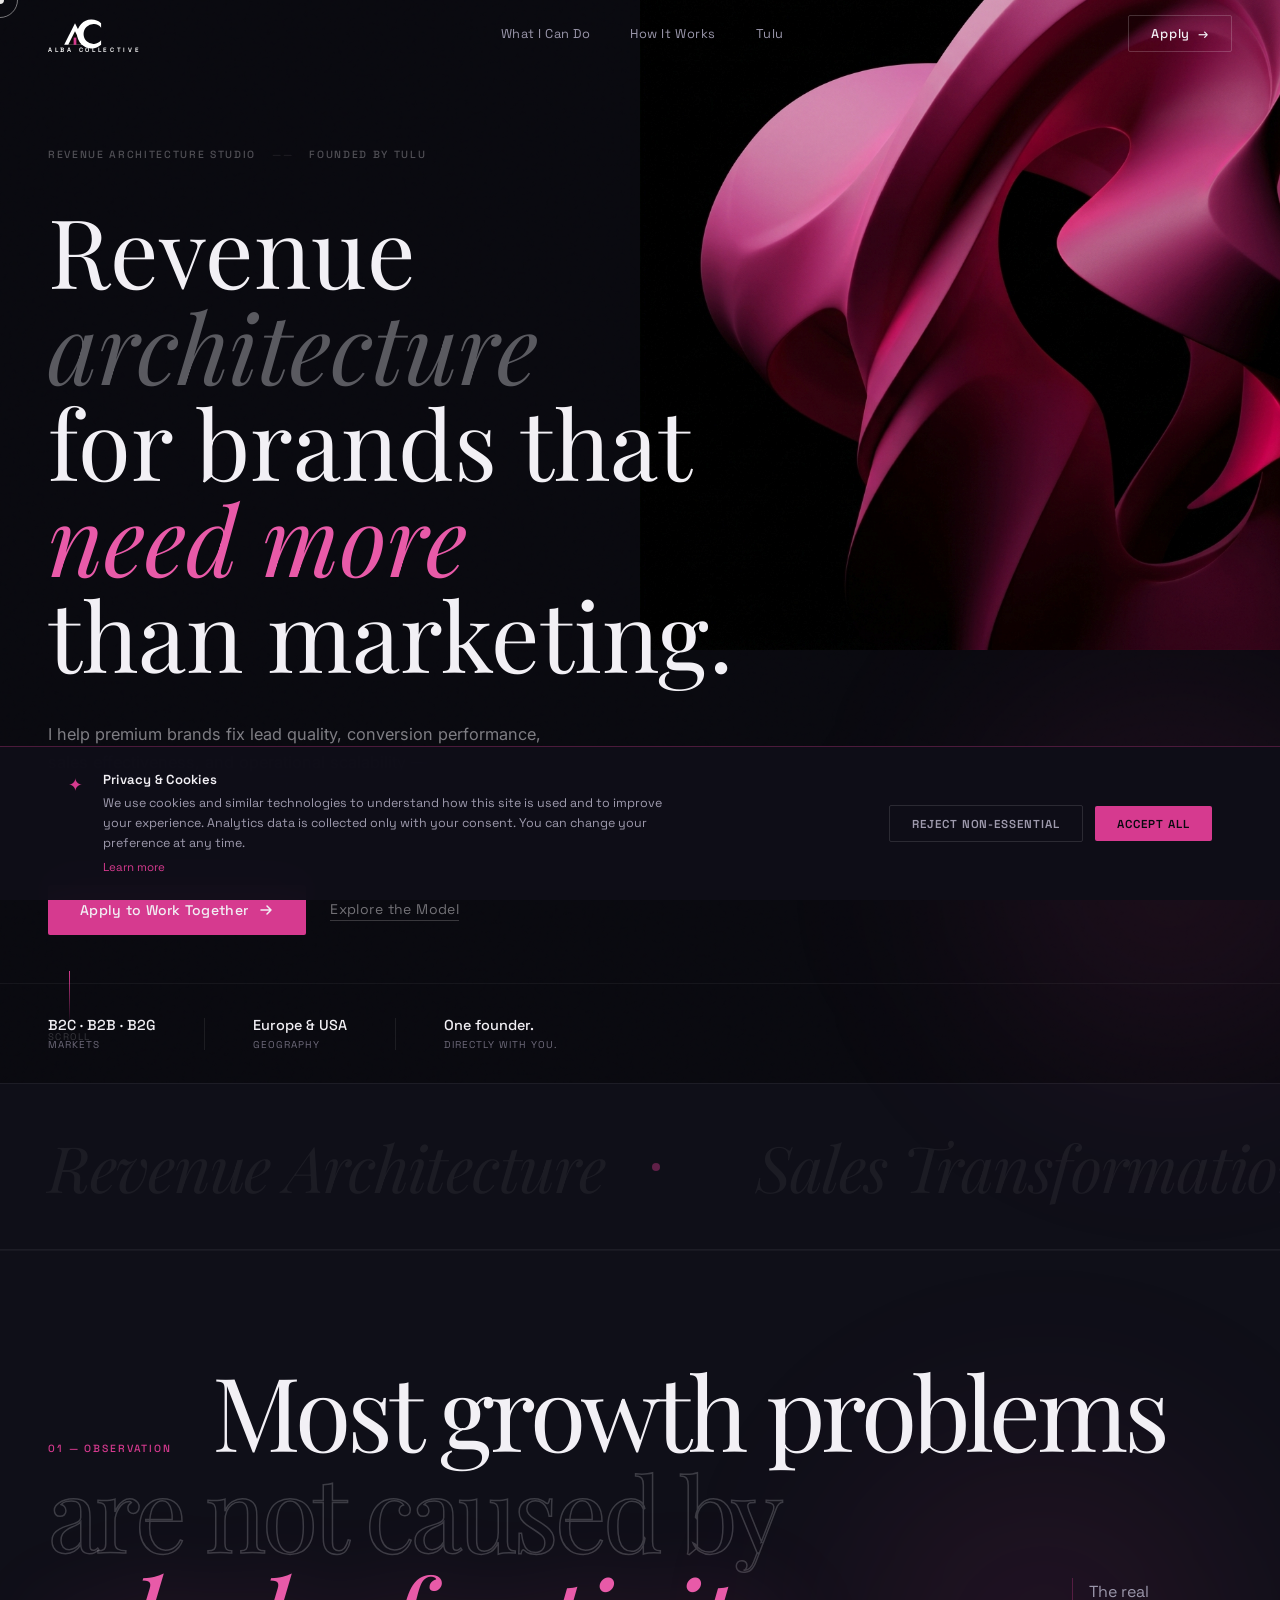
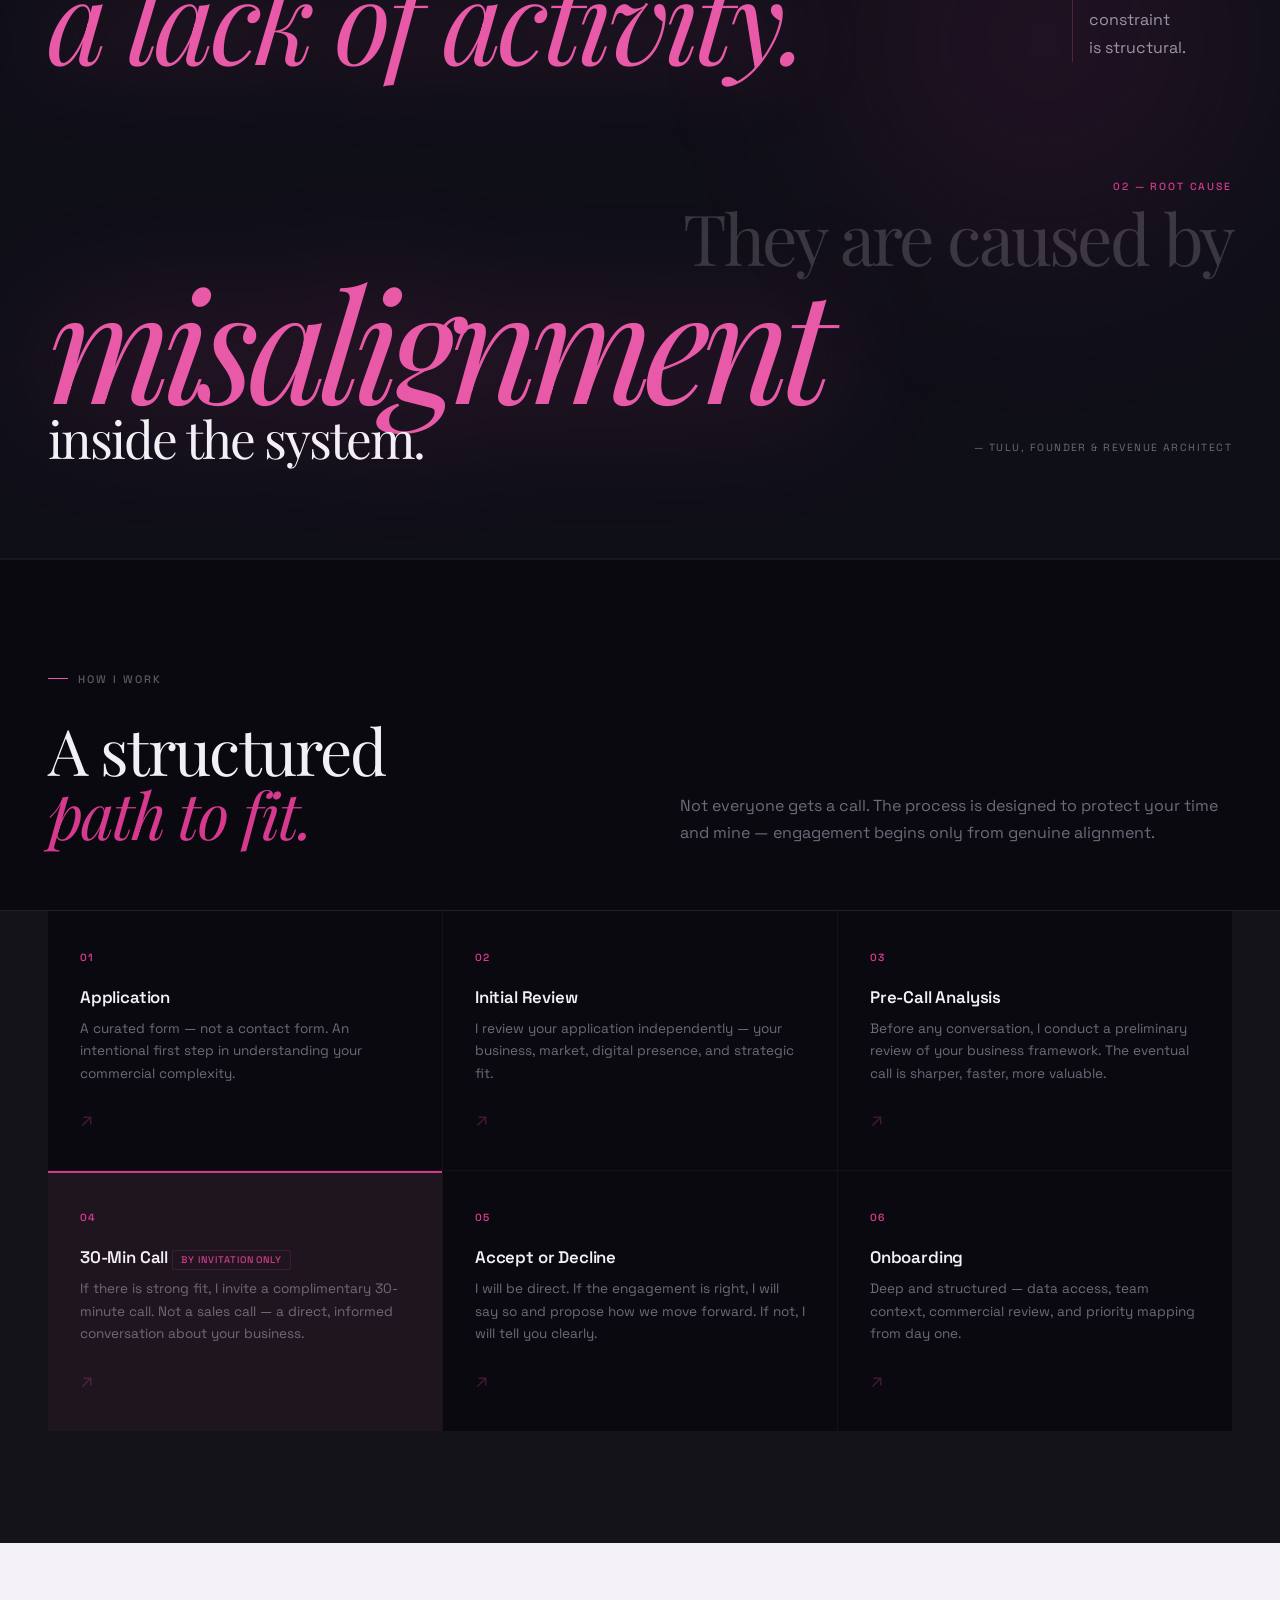
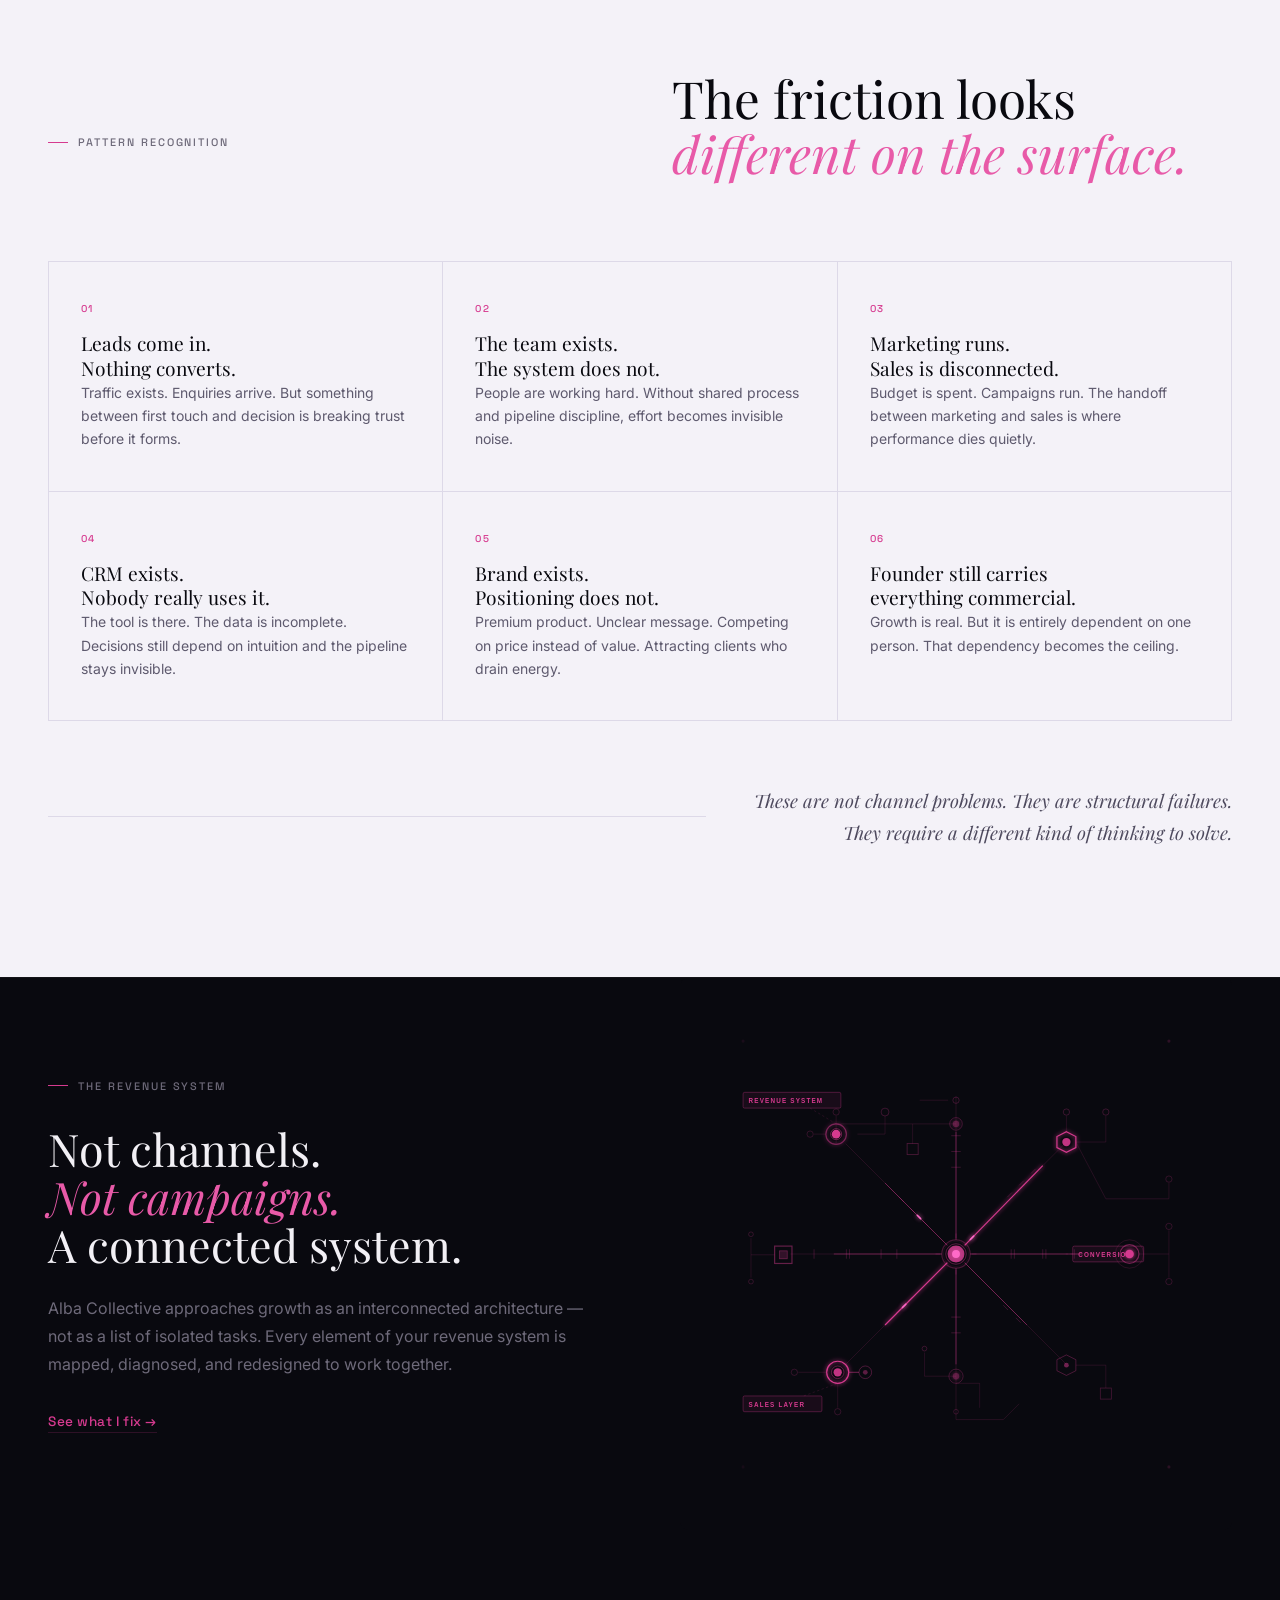
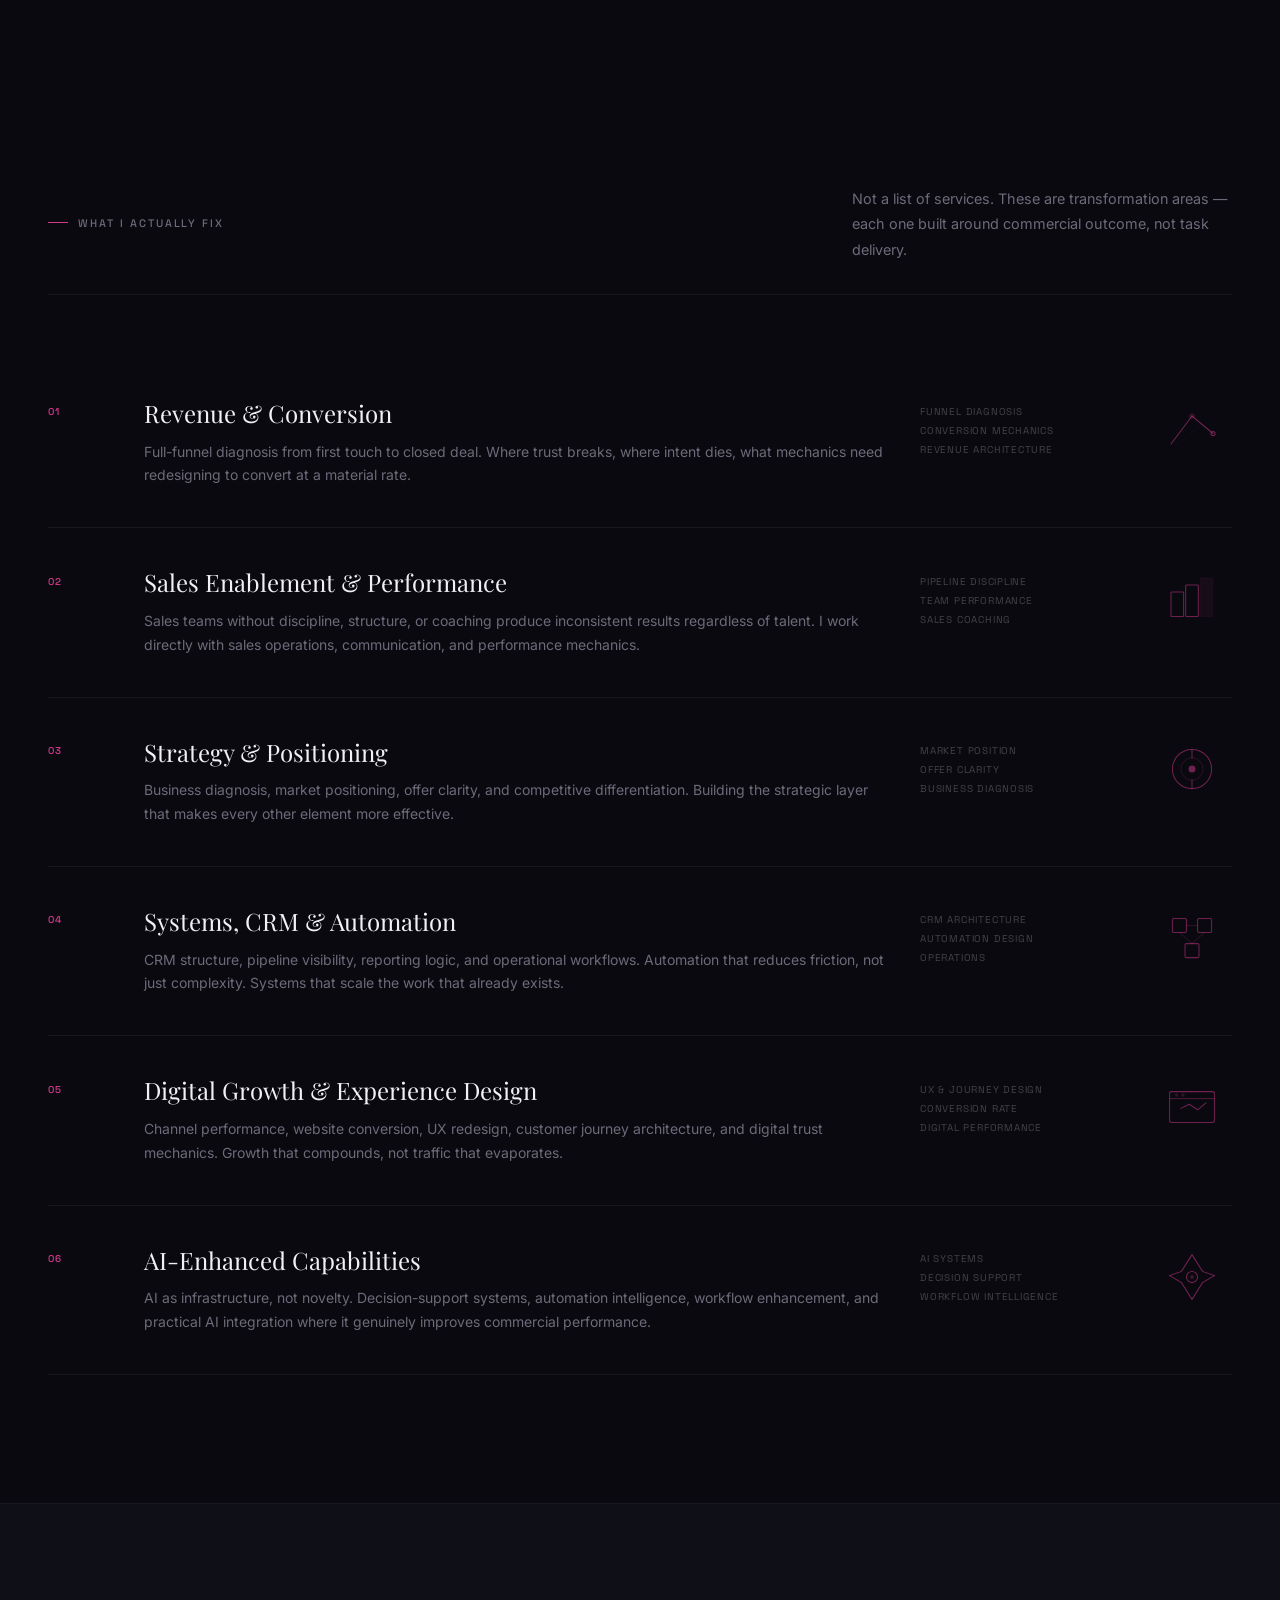
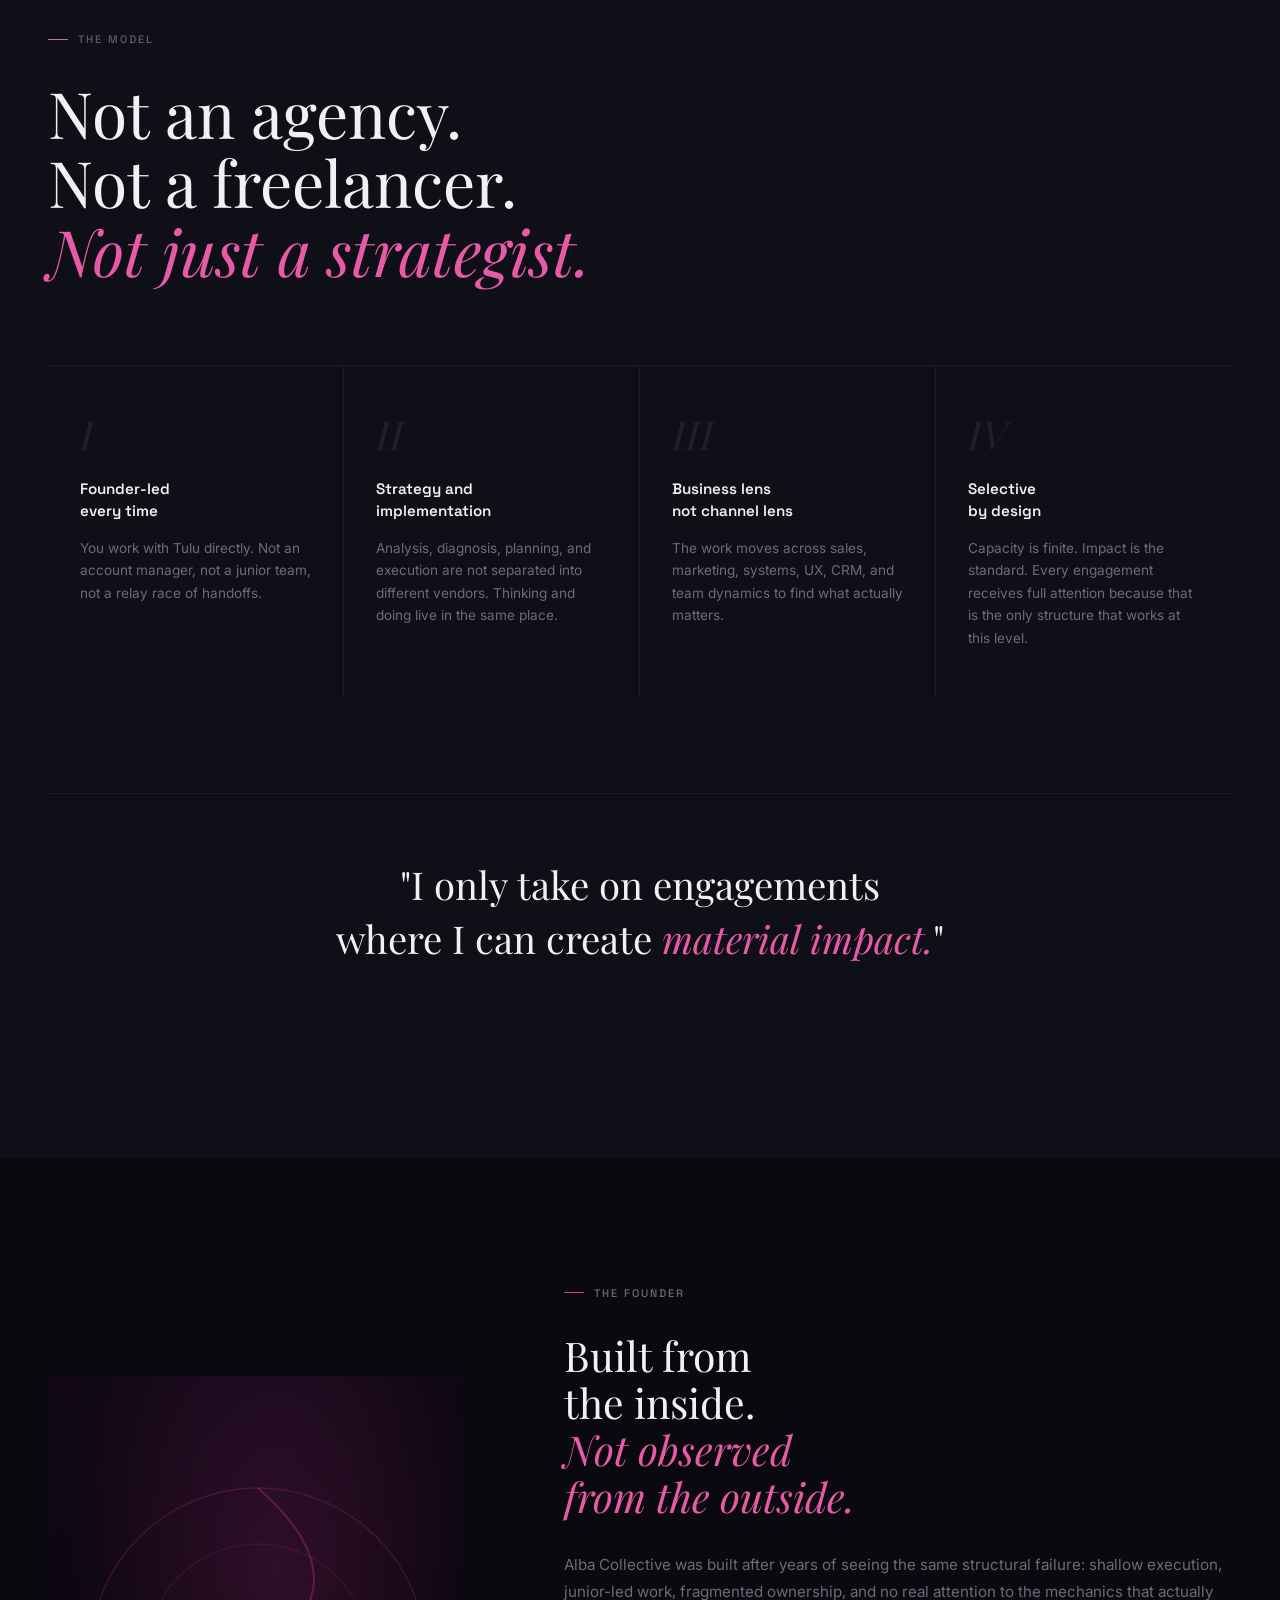
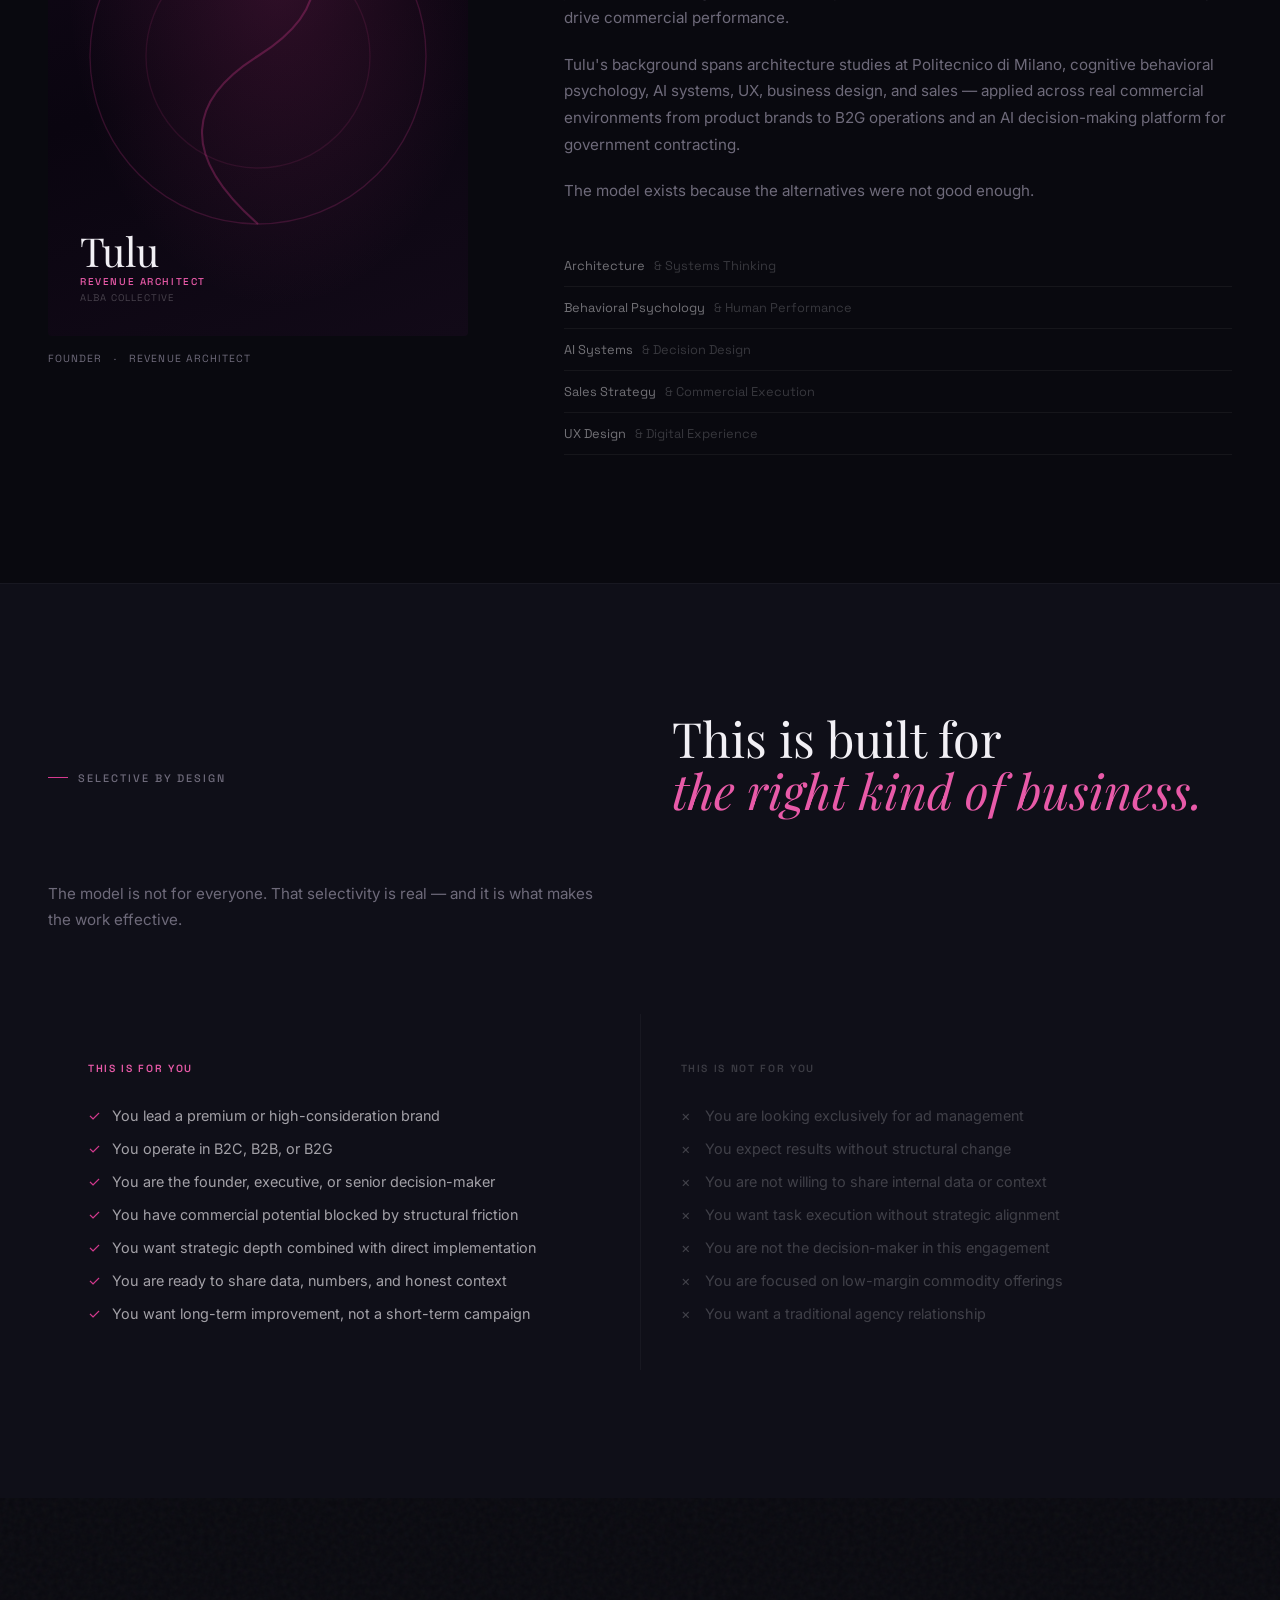
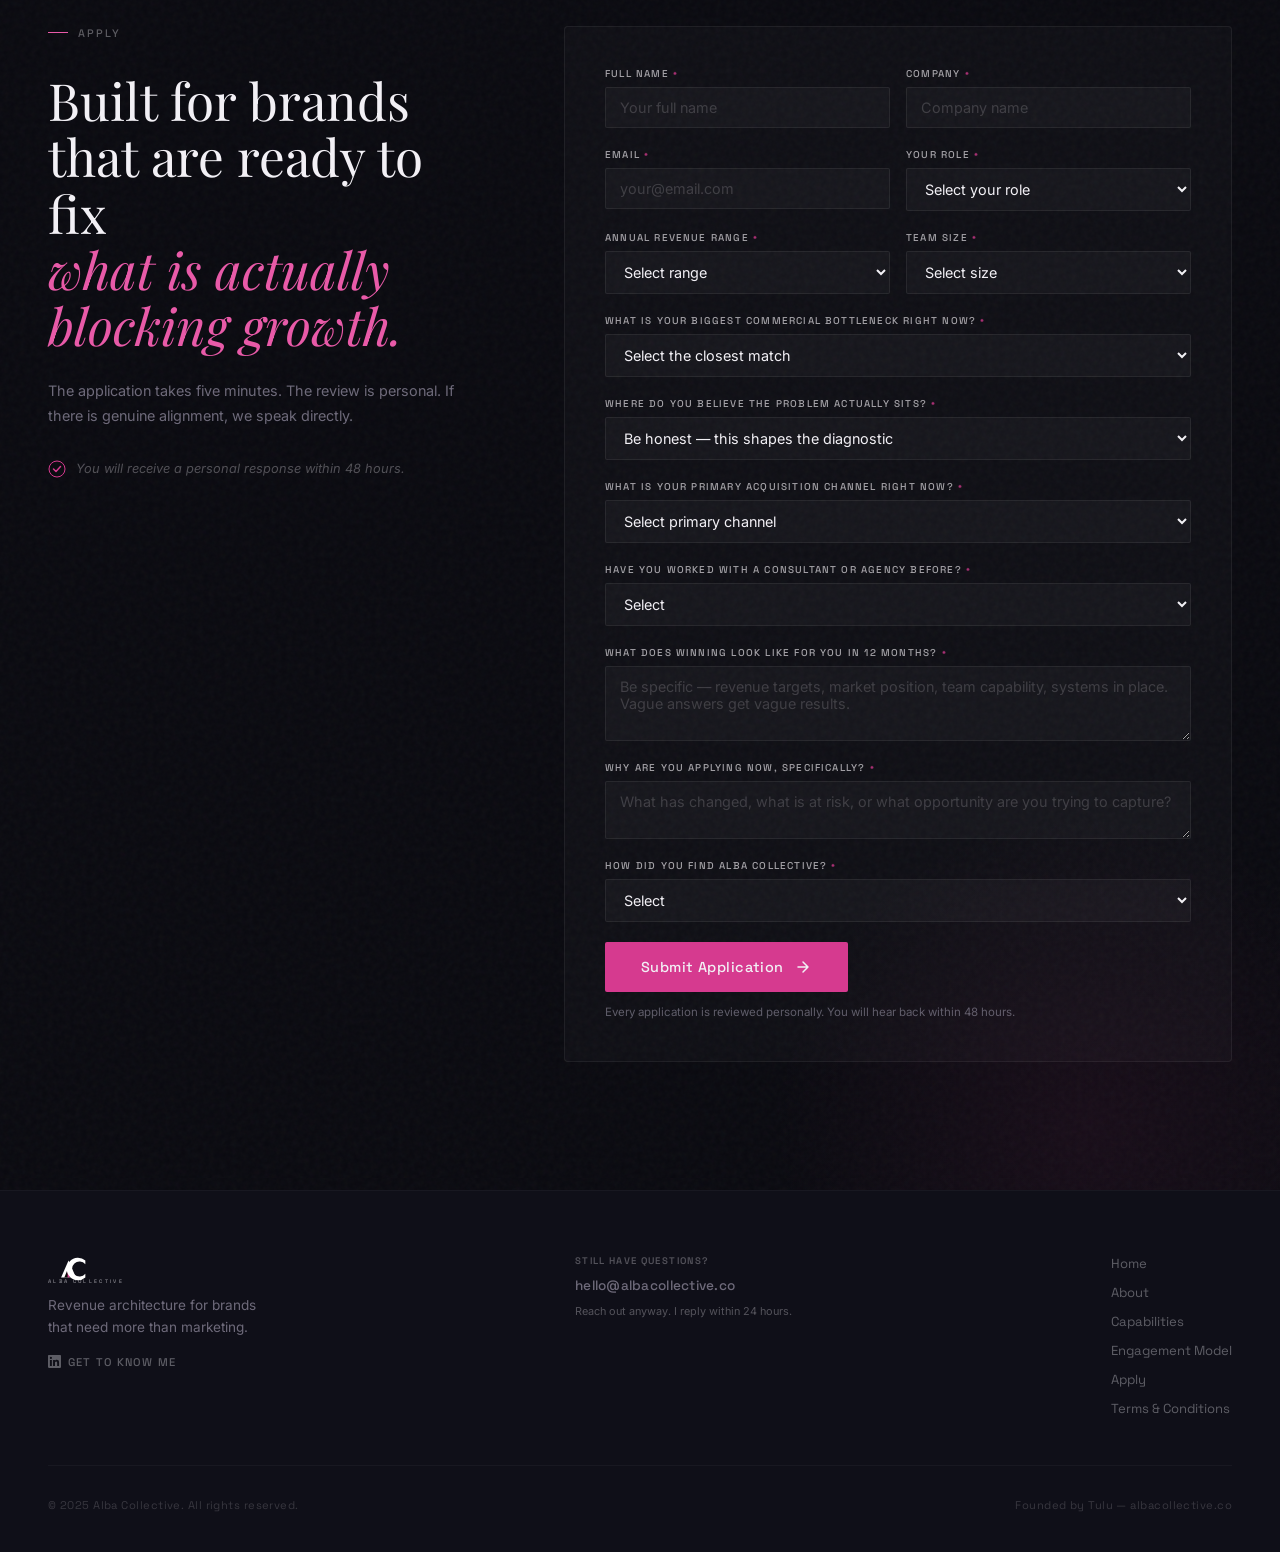
==== commit 52bcc7da: "Add Terms & Conditions page at /terms + footer link" ====
--- a/index.html
+++ b/index.html
@@ -904,6 +904,7 @@
         <a href="#work">Capabilities</a>
         <a href="#model">Engagement Model</a>
         <a href="#apply">Apply</a>
+        <a href="/terms">Terms &amp; Conditions</a>
       </nav>
     </div>
     <div class="footer__bottom">
--- a/style.css
+++ b/style.css
@@ -1081,7 +1081,7 @@
   color: rgba(242,240,245,0.18); letter-spacing: 0.04em;
 }
 .footer__contact {
-  display: flex; align-items: center;
+  display: flex; flex-direction: column; align-items: flex-start; gap: 0.25rem;
 }
 .footer__email {
   font-family: var(--sans); font-size: 0.85rem;
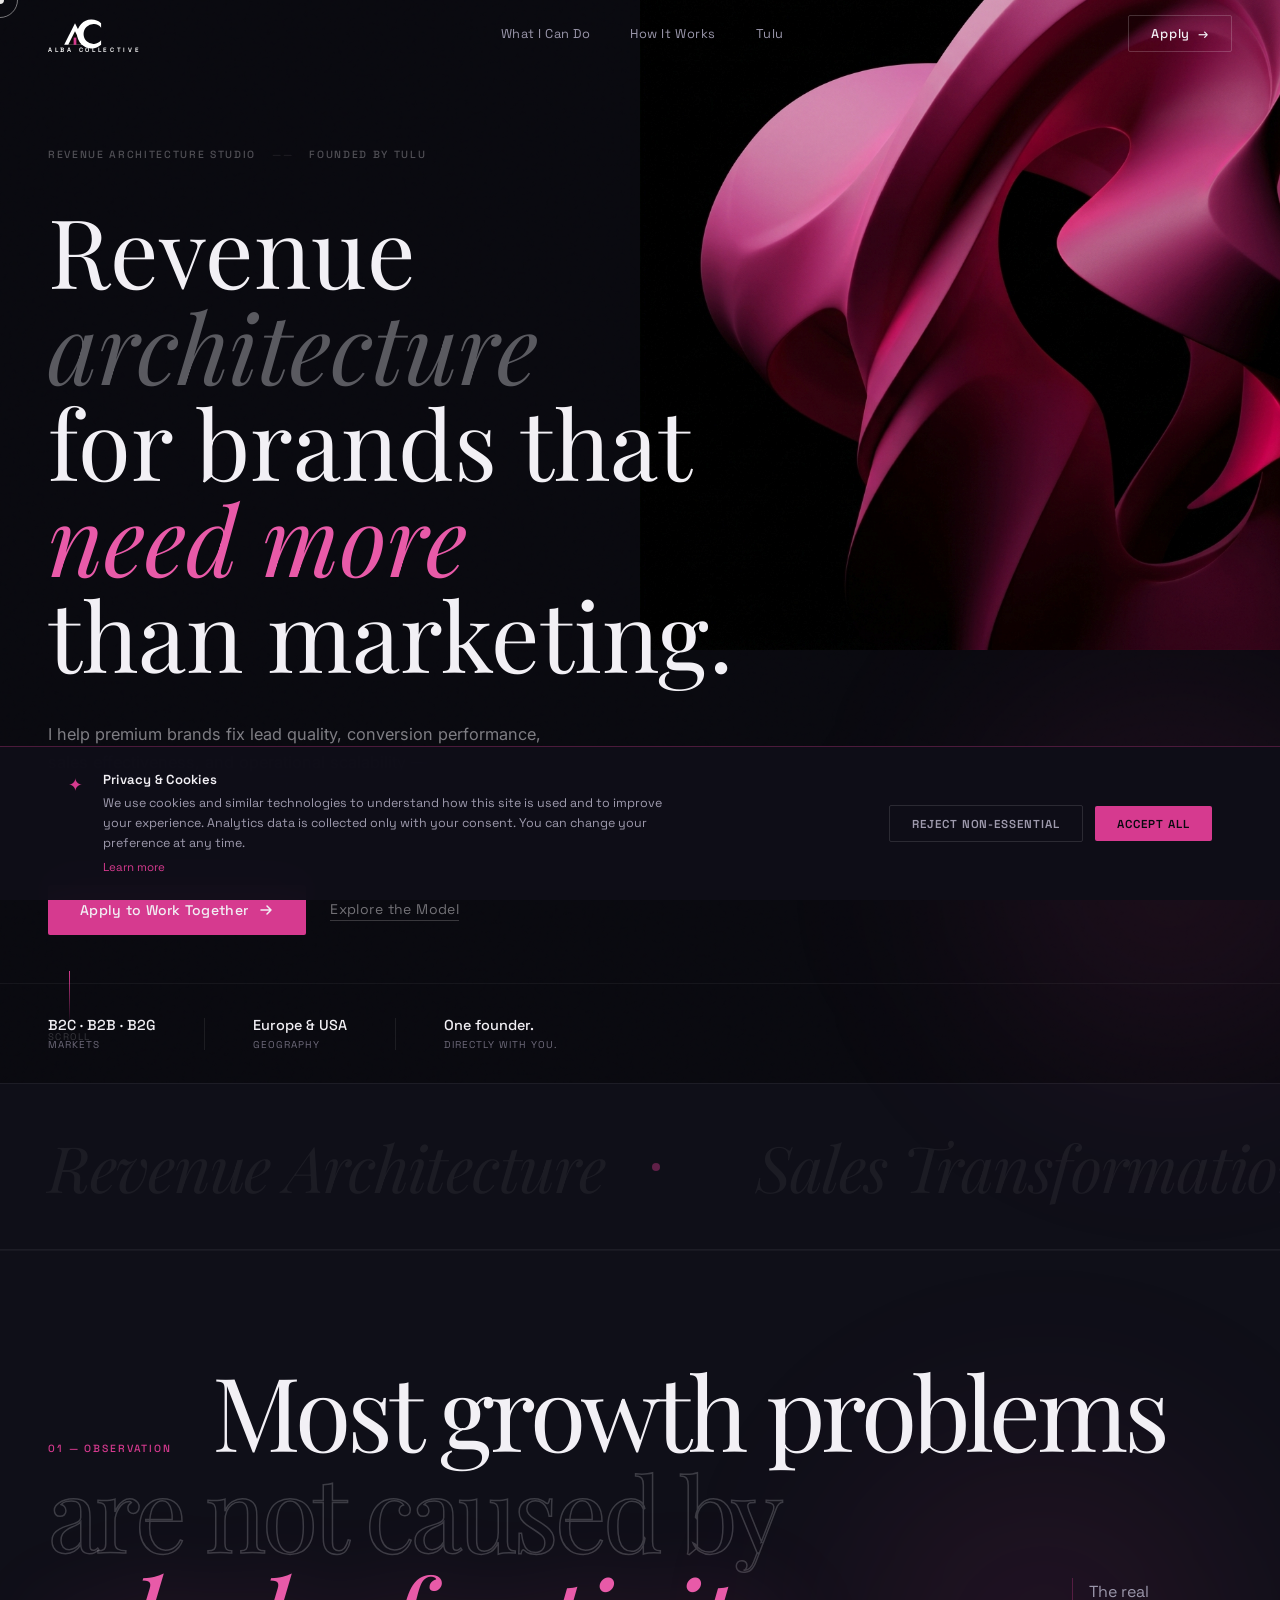
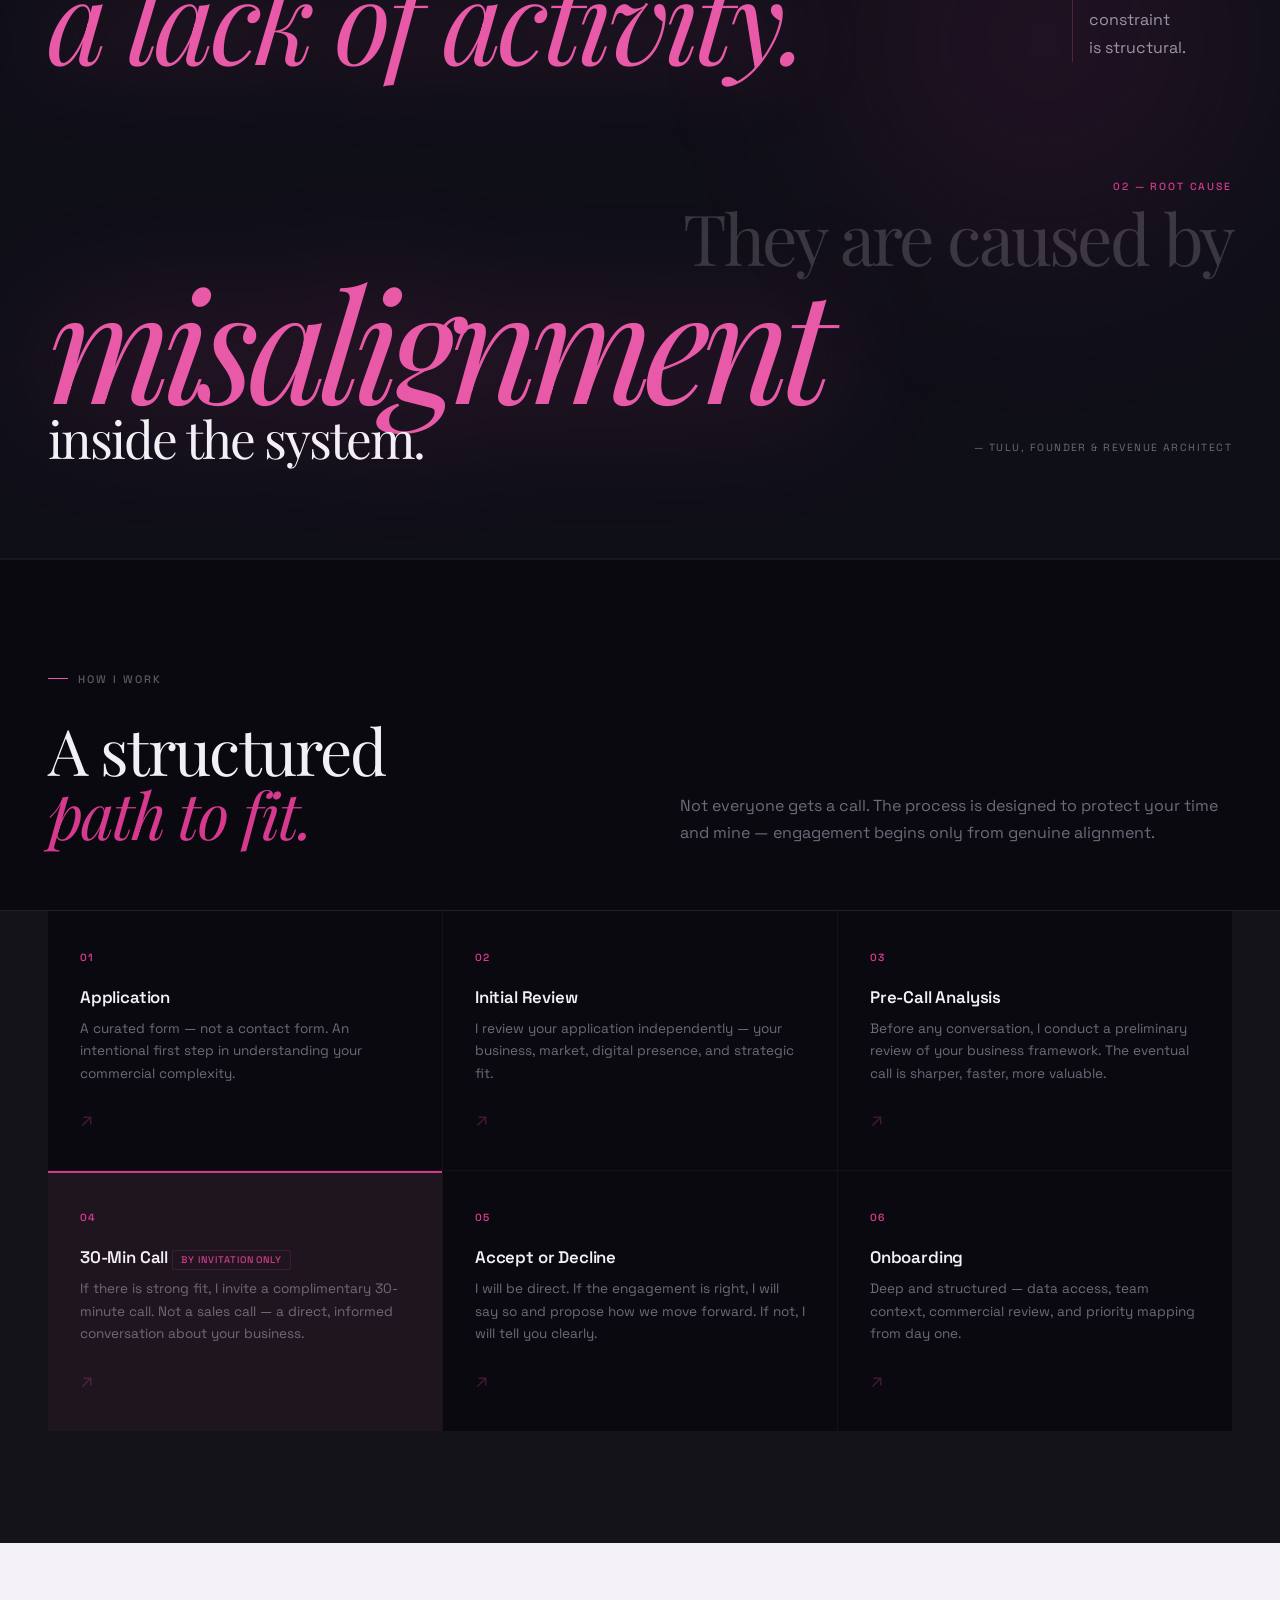
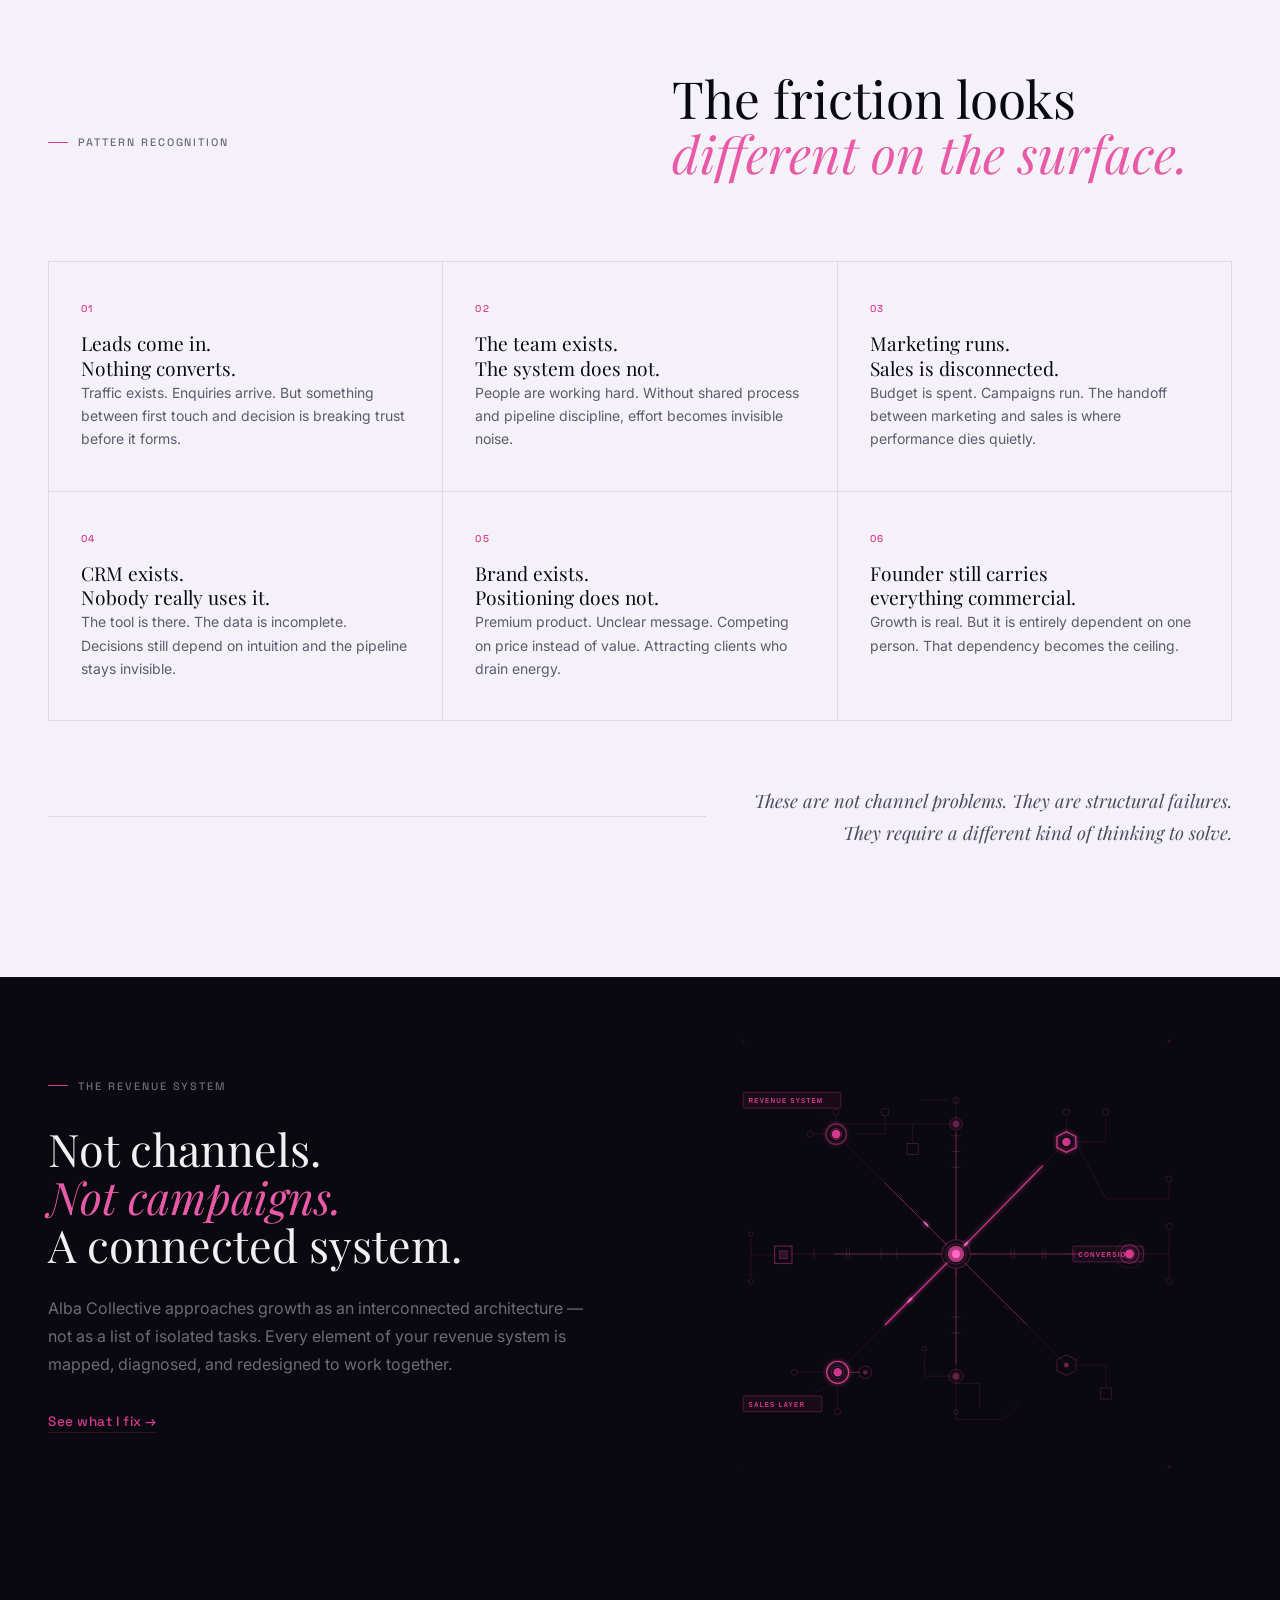
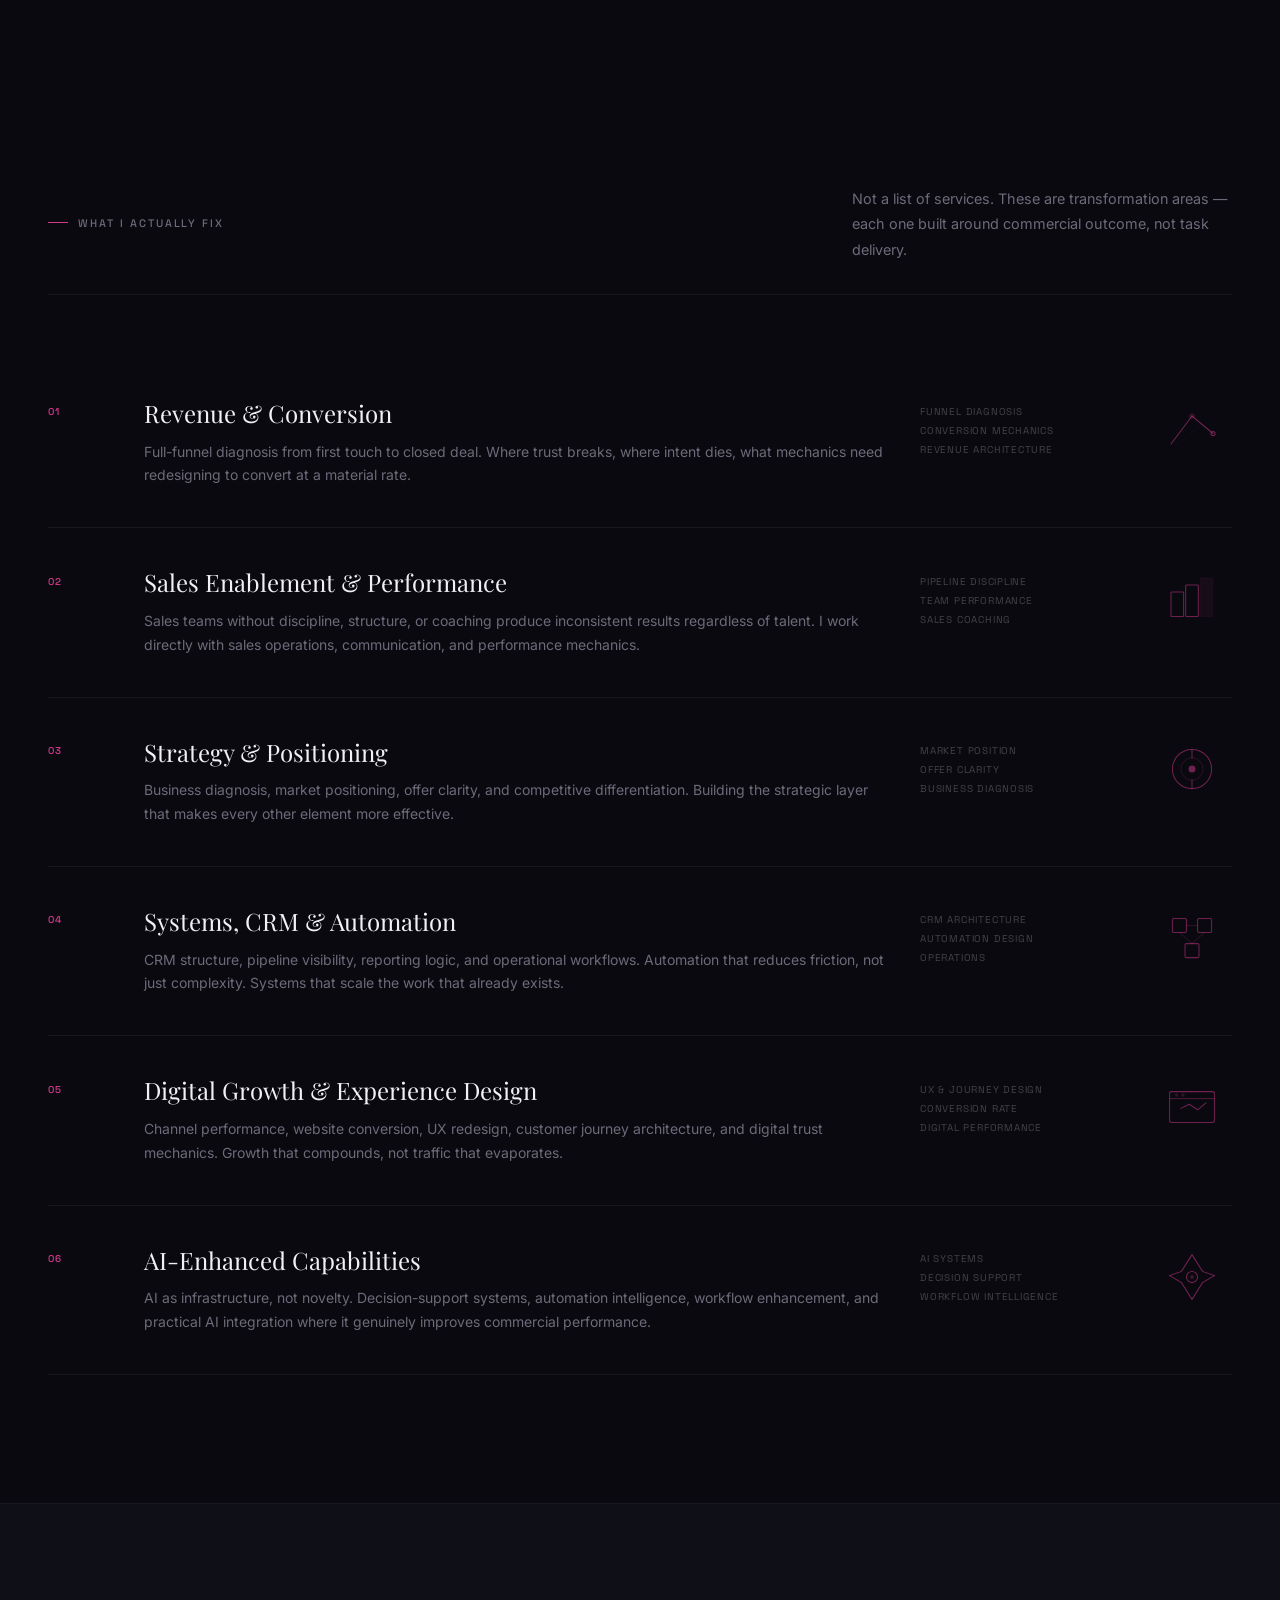
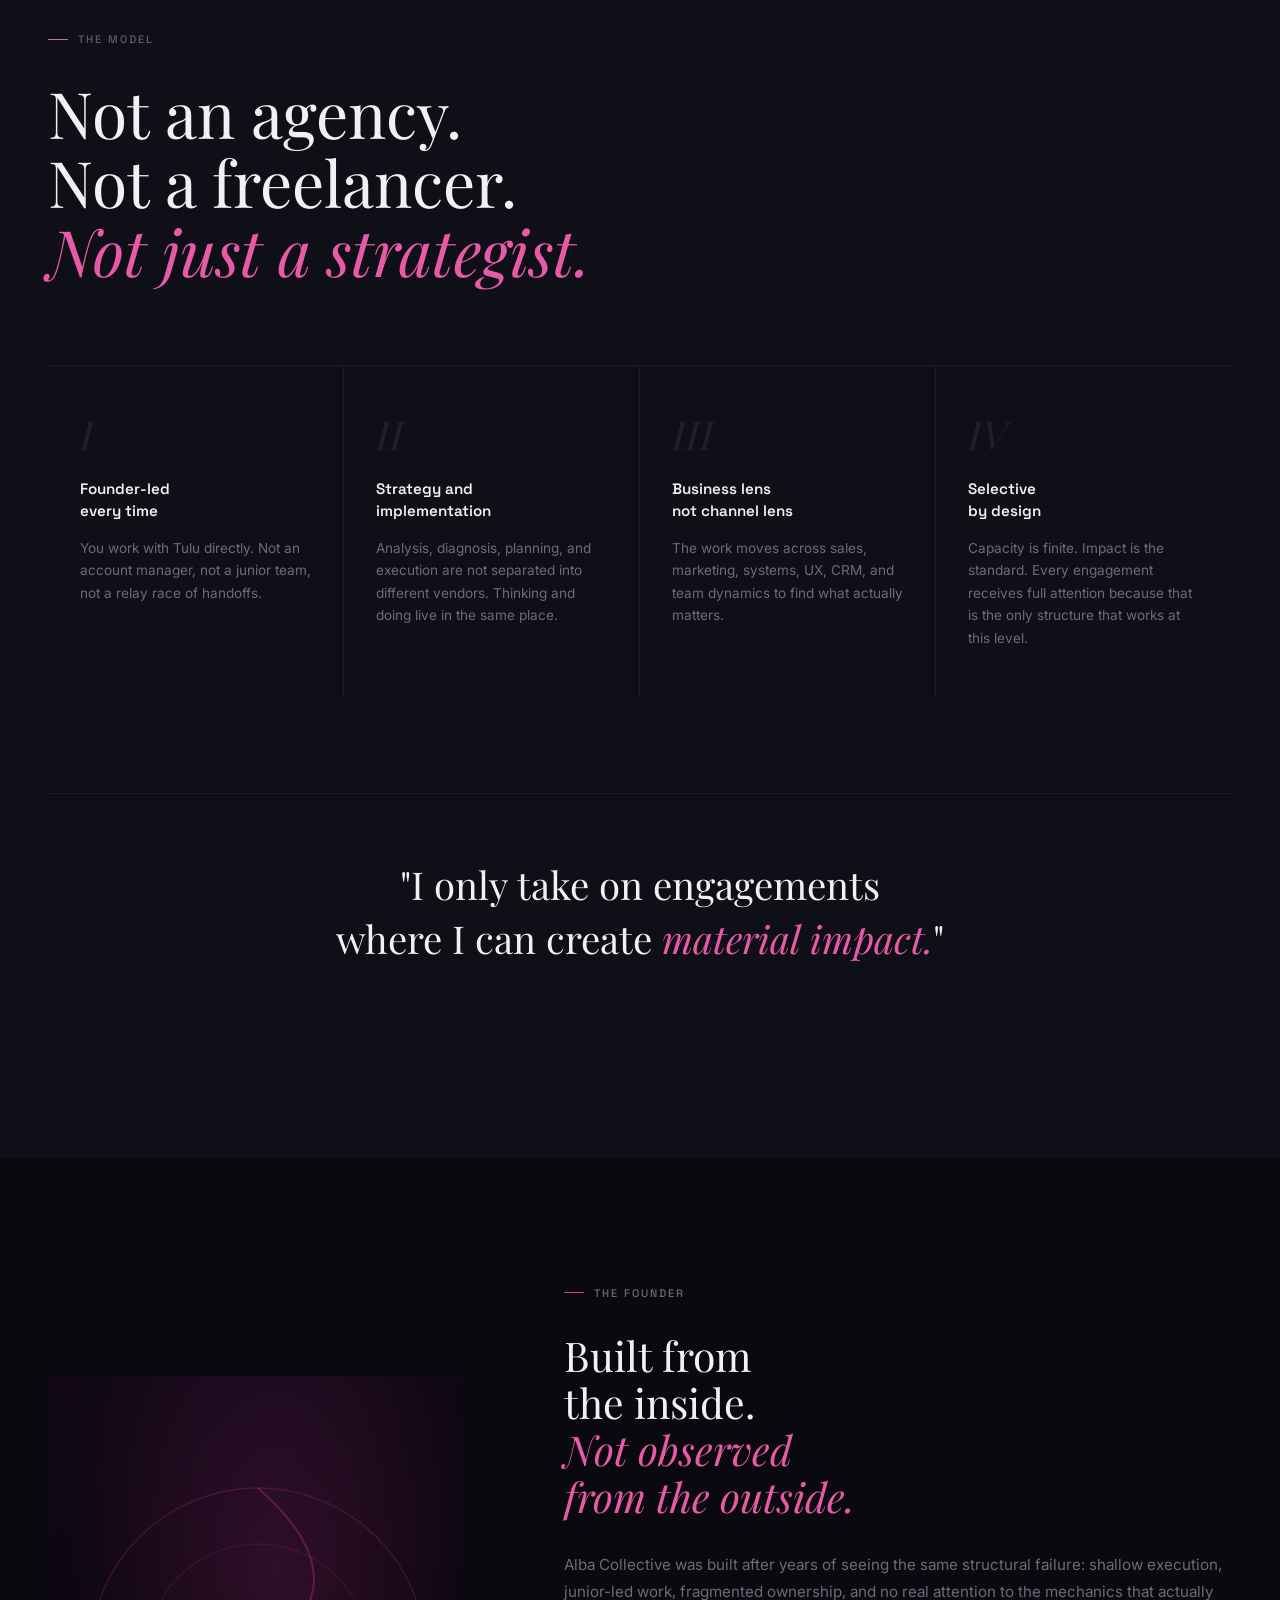
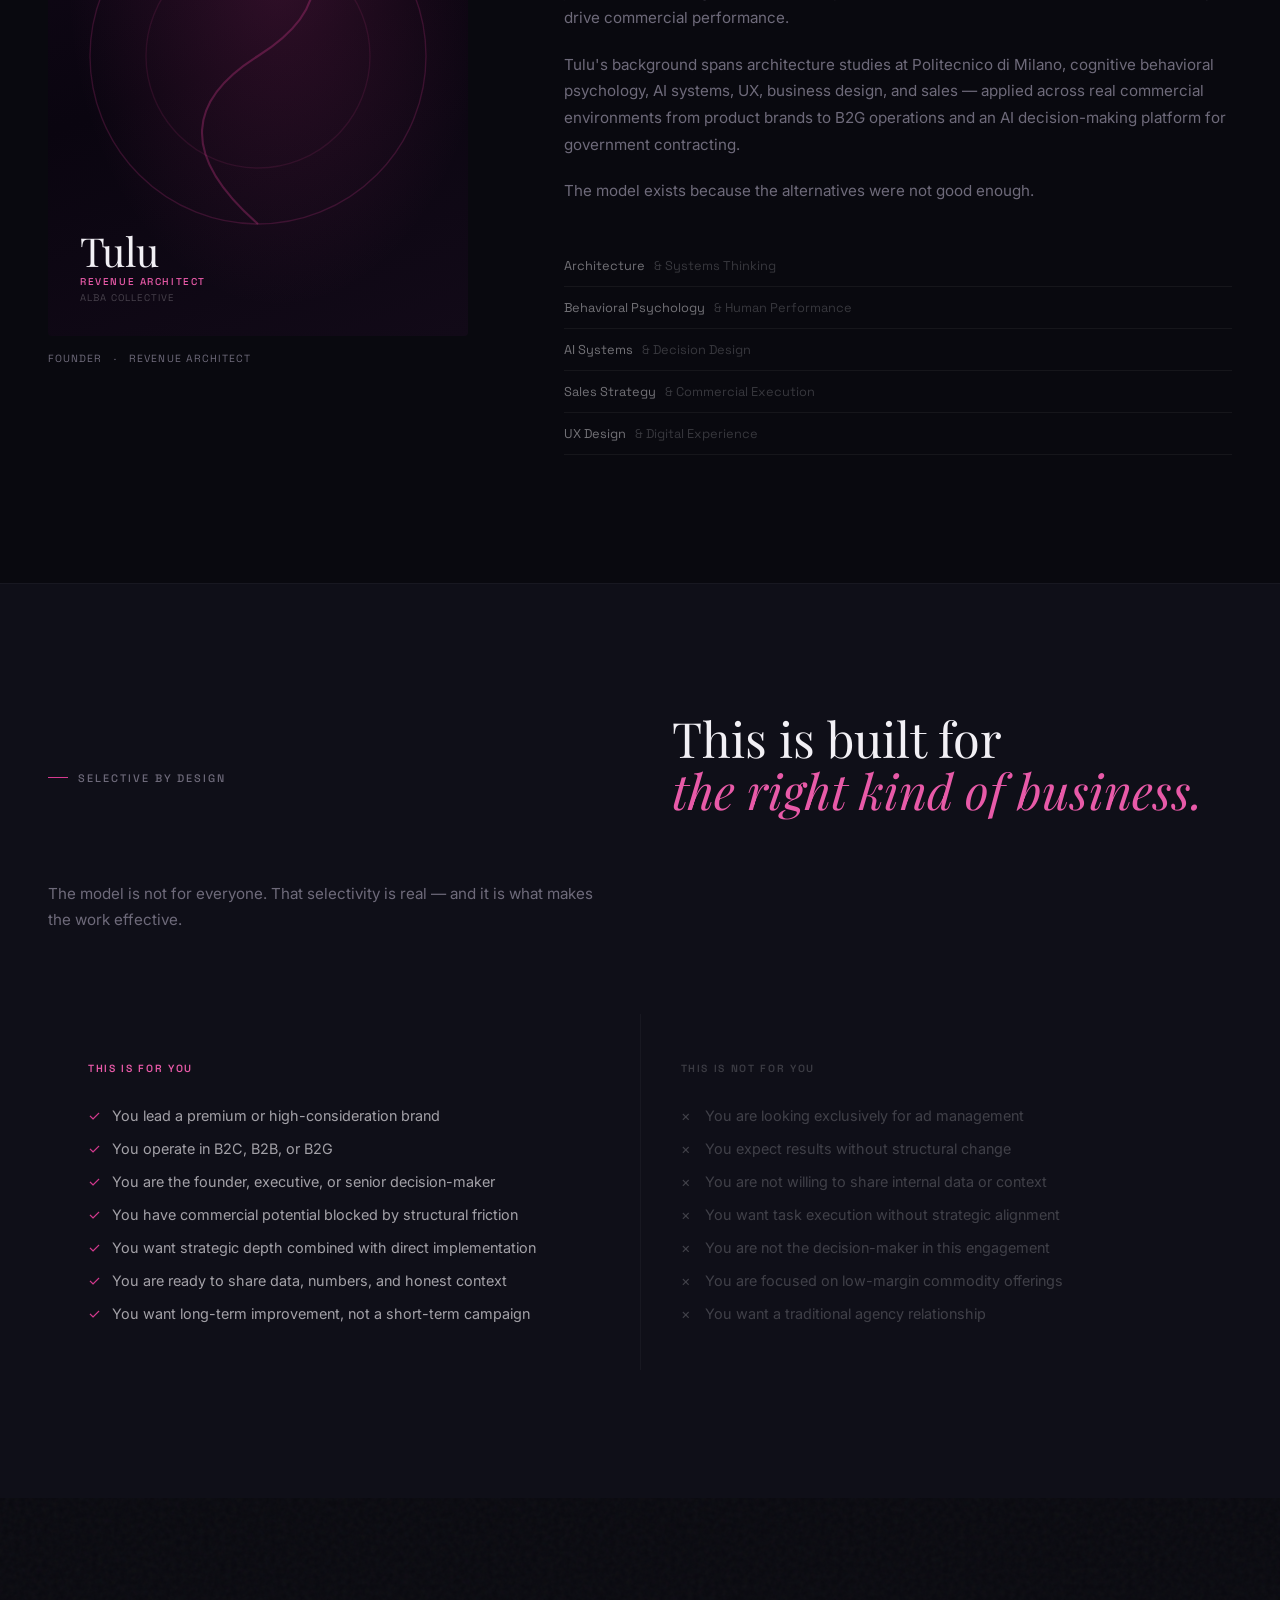
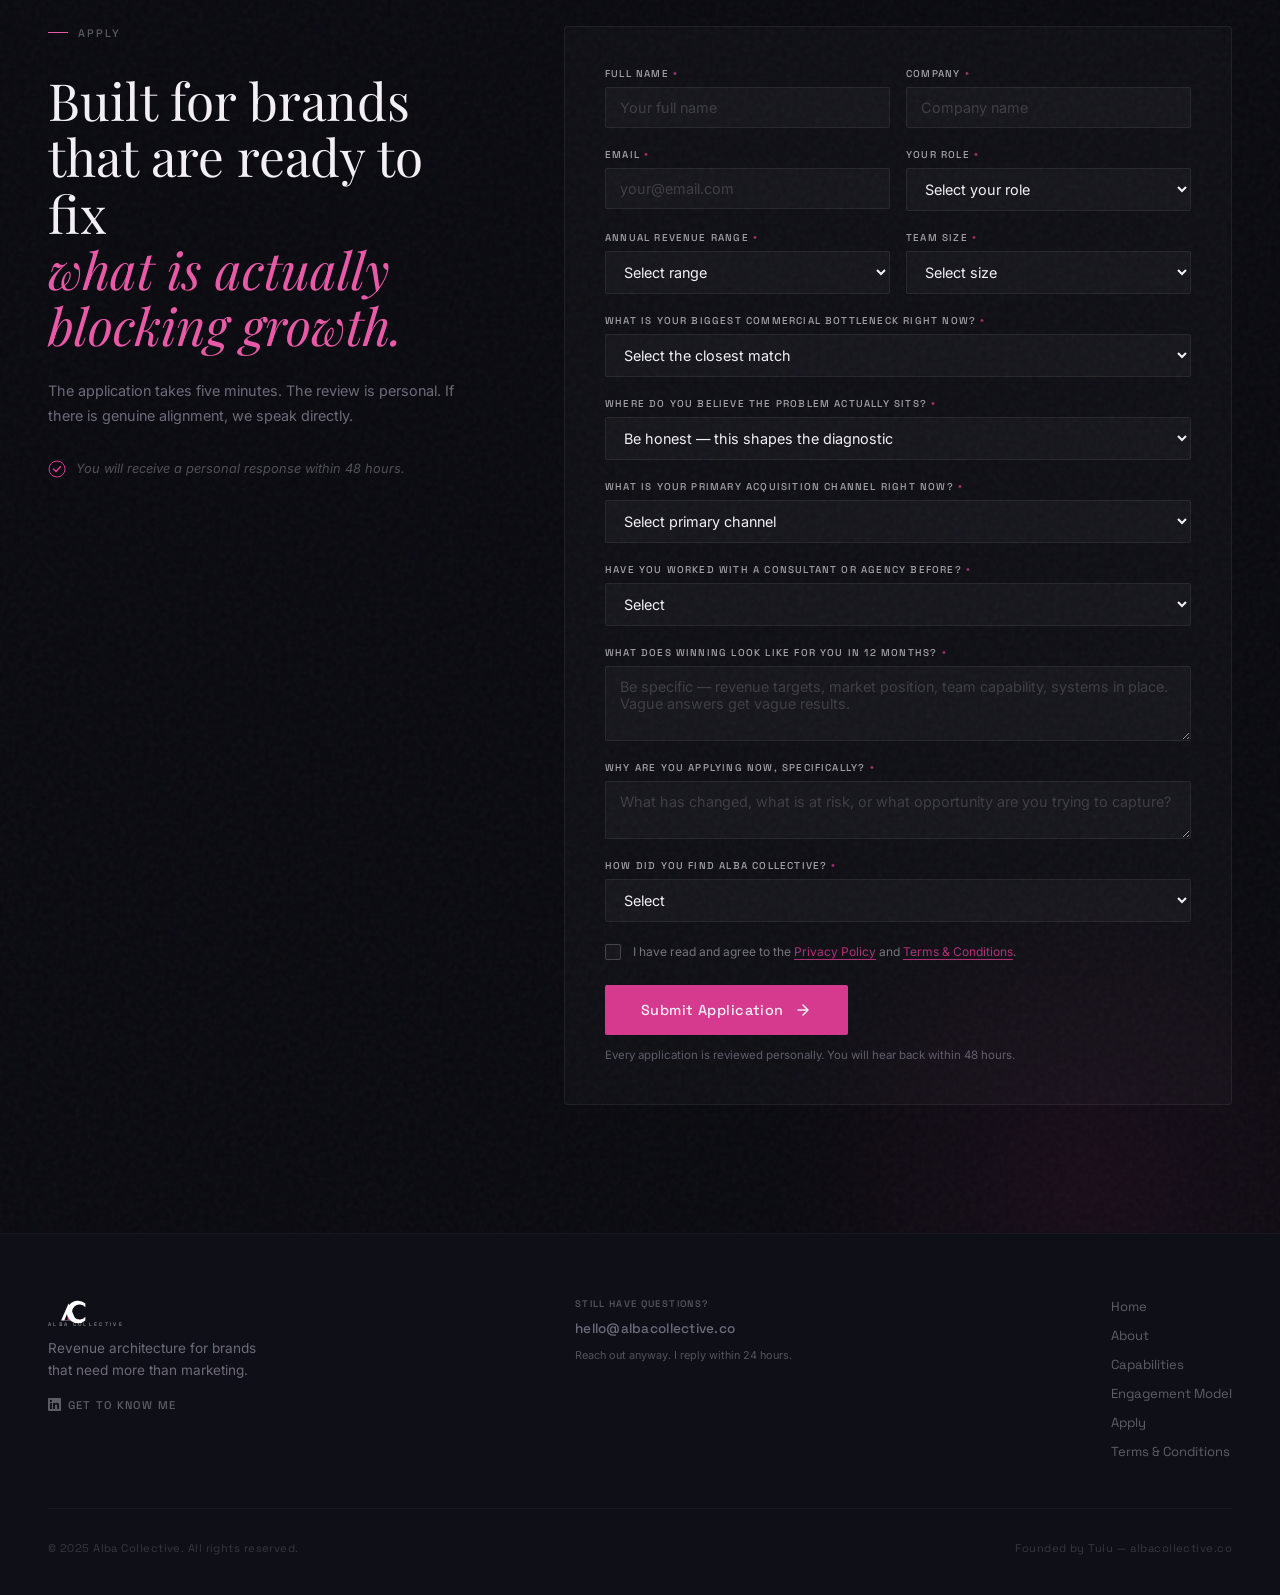
==== commit 353ed1df: "Add privacy.html, consent checkbox in form, footer legal links" ====
--- a/index.html
+++ b/index.html
@@ -857,6 +857,19 @@
             <input type="hidden" name="_replyto" value="" id="replyToField" />
             <input type="hidden" name="_subject" value="New Application — Alba Collective" />
 
+            <div class="af-consent">
+              <label class="af-consent__label">
+                <input type="checkbox" id="consentCheck" name="consent" required />
+                <span class="af-consent__box"></span>
+                <span class="af-consent__text">
+                  I have read and agree to the
+                  <a href="/privacy" target="_blank" rel="noopener">Privacy Policy</a>
+                  and
+                  <a href="/terms" target="_blank" rel="noopener">Terms &amp; Conditions</a>.
+                </span>
+              </label>
+            </div>
+
             <div class="af-submit">
               <button type="submit" class="submit-btn" id="formSubmitBtn">
                 <span>Submit Application</span>
--- a/style.css
+++ b/style.css
@@ -1240,3 +1240,46 @@
   font-size: 0.68rem; color: rgba(242,240,245,0.3);
   margin-top: 0.35rem; line-height: 1.5;
 }
+
+/* Consent checkbox */
+.af-consent {
+  margin-bottom: 1.5rem;
+}
+.af-consent__label {
+  display: flex; align-items: flex-start; gap: 0.75rem;
+  cursor: pointer;
+}
+.af-consent__label input[type="checkbox"] {
+  position: absolute; opacity: 0; width: 0; height: 0;
+}
+.af-consent__box {
+  flex-shrink: 0;
+  width: 16px; height: 16px; margin-top: 2px;
+  border: 1.5px solid rgba(242,240,245,0.2);
+  border-radius: 2px;
+  background: rgba(255,255,255,0.03);
+  transition: border-color 0.2s, background 0.2s;
+  display: flex; align-items: center; justify-content: center;
+}
+.af-consent__label input:checked ~ .af-consent__box {
+  background: #D63A8F;
+  border-color: #D63A8F;
+}
+.af-consent__label input:checked ~ .af-consent__box::after {
+  content: '';
+  display: block;
+  width: 4px; height: 7px;
+  border: 1.5px solid white;
+  border-top: none; border-left: none;
+  transform: rotate(45deg) translateY(-1px);
+}
+.af-consent__text {
+  font-size: 0.75rem; color: rgba(242,240,245,0.45);
+  line-height: 1.6;
+}
+.af-consent__text a {
+  color: rgba(214,58,143,0.8);
+  text-decoration: underline; text-underline-offset: 3px;
+  transition: color 0.2s;
+}
+.af-consent__text a:hover { color: #D63A8F; }
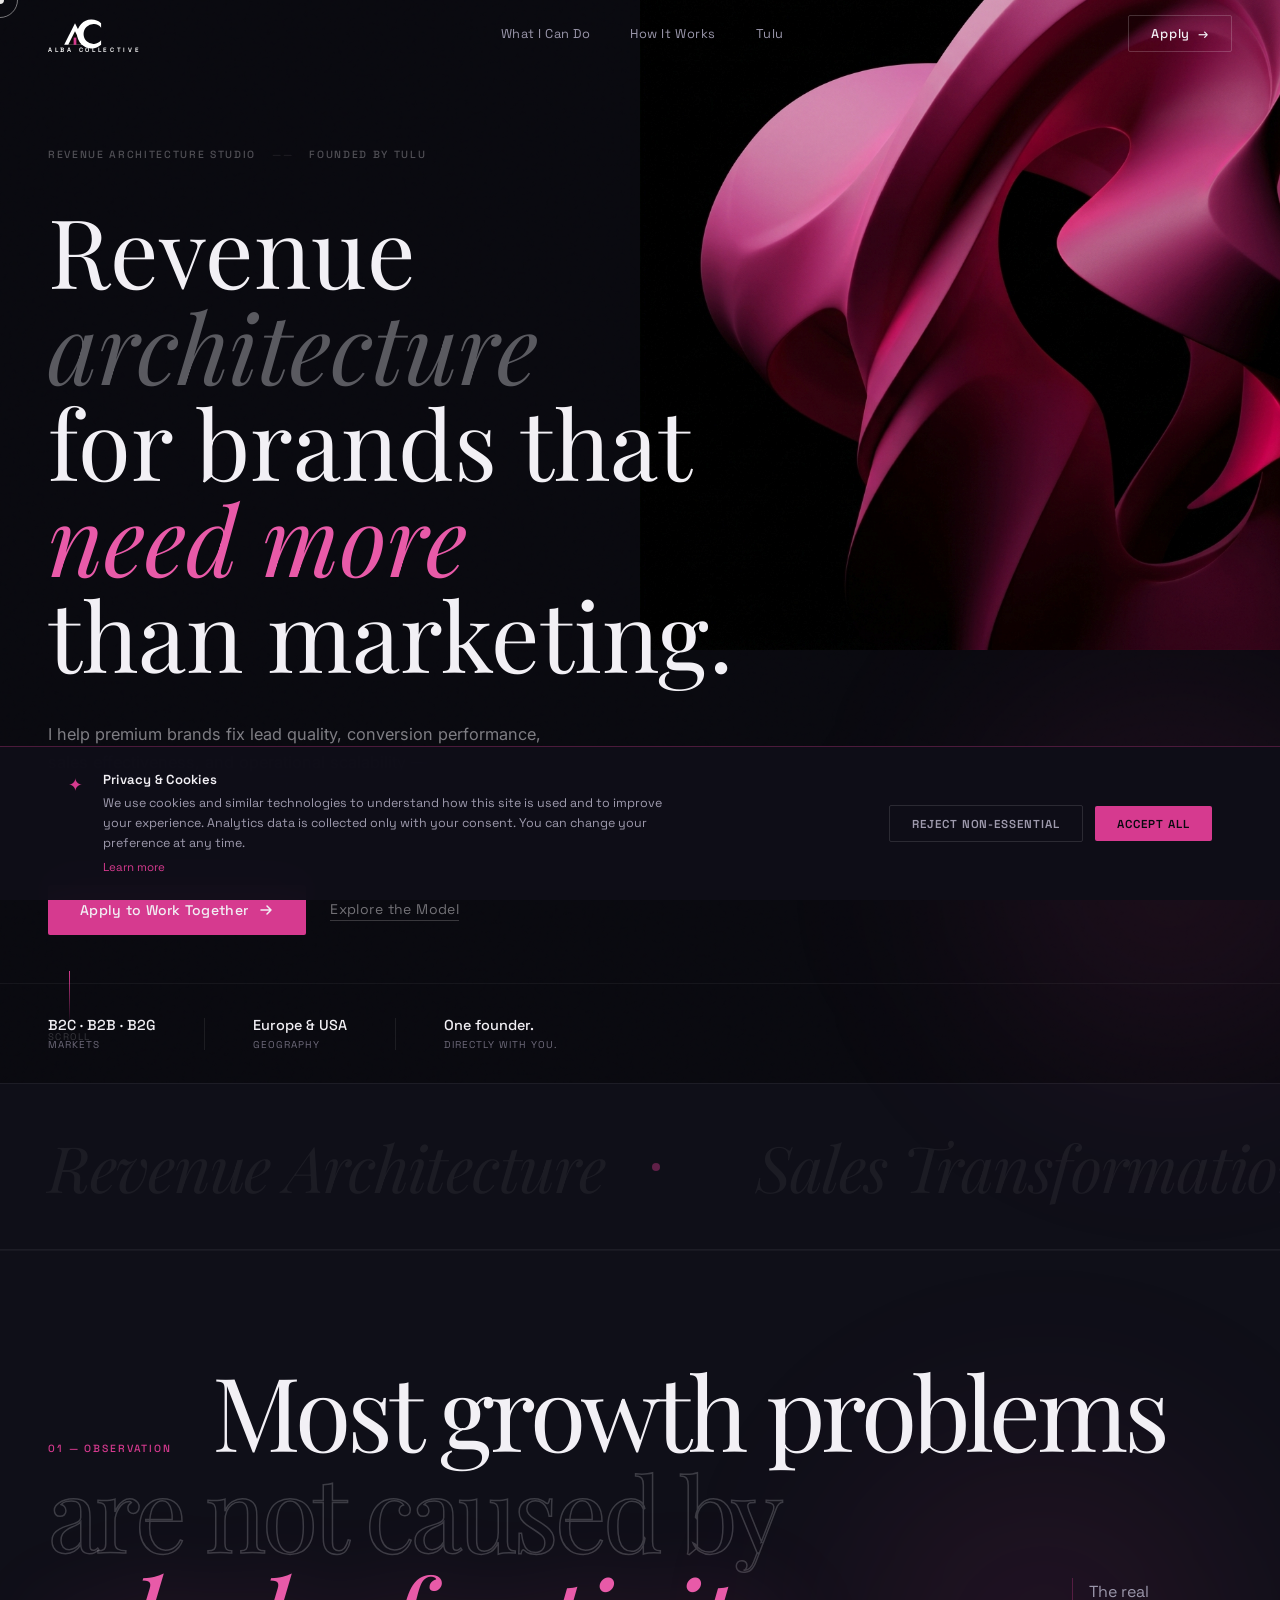
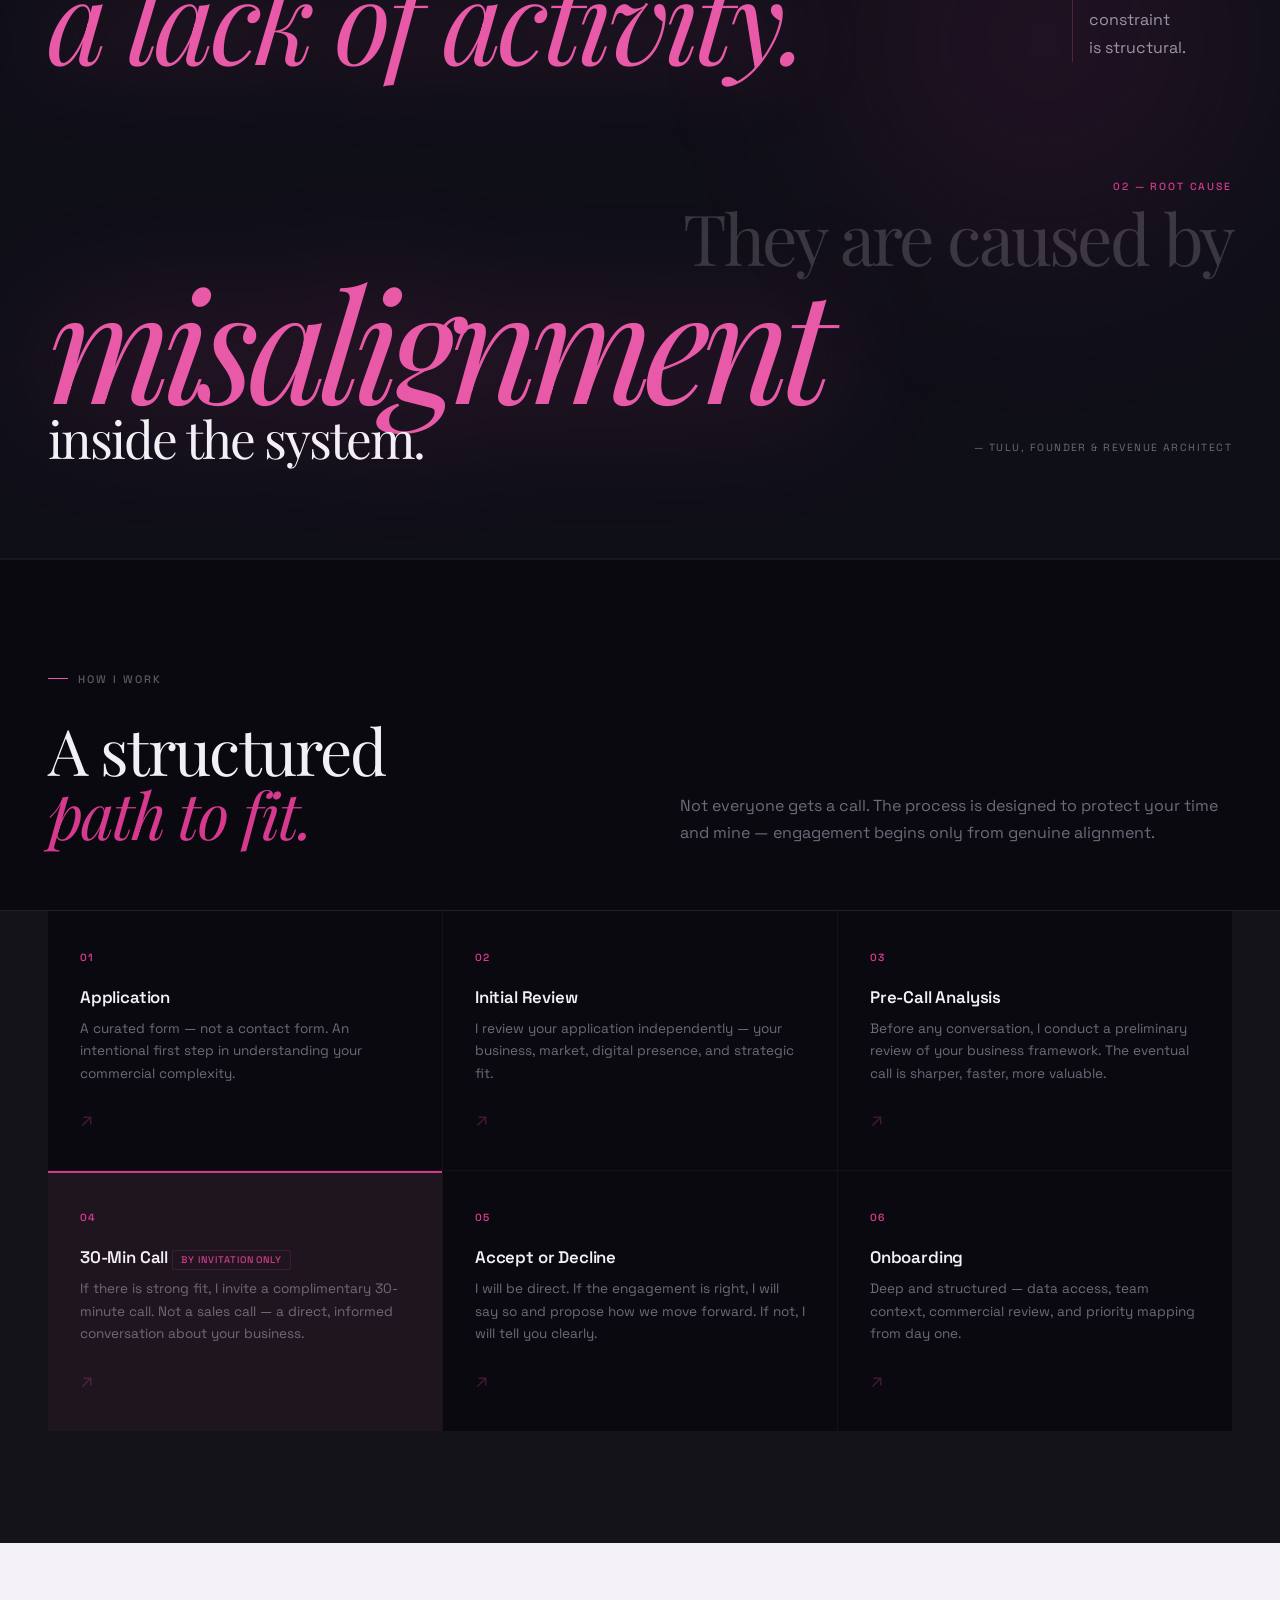
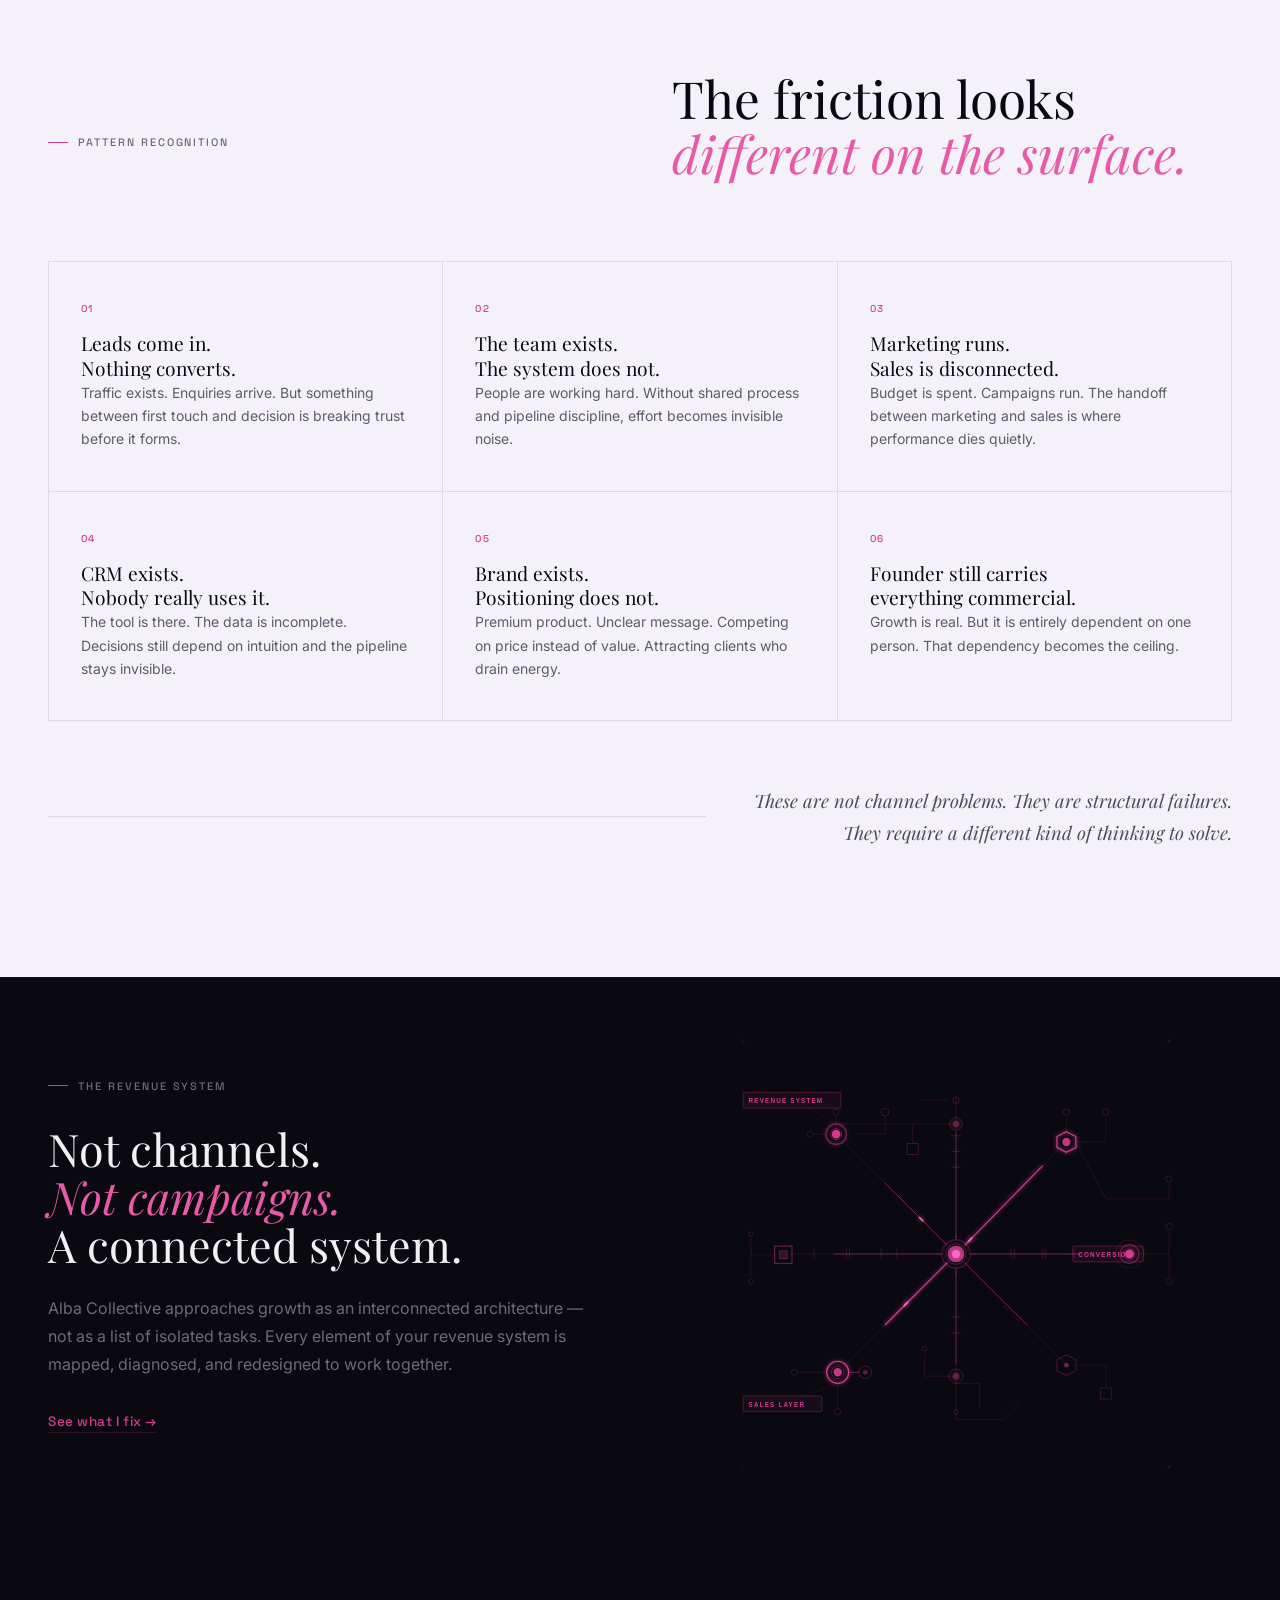
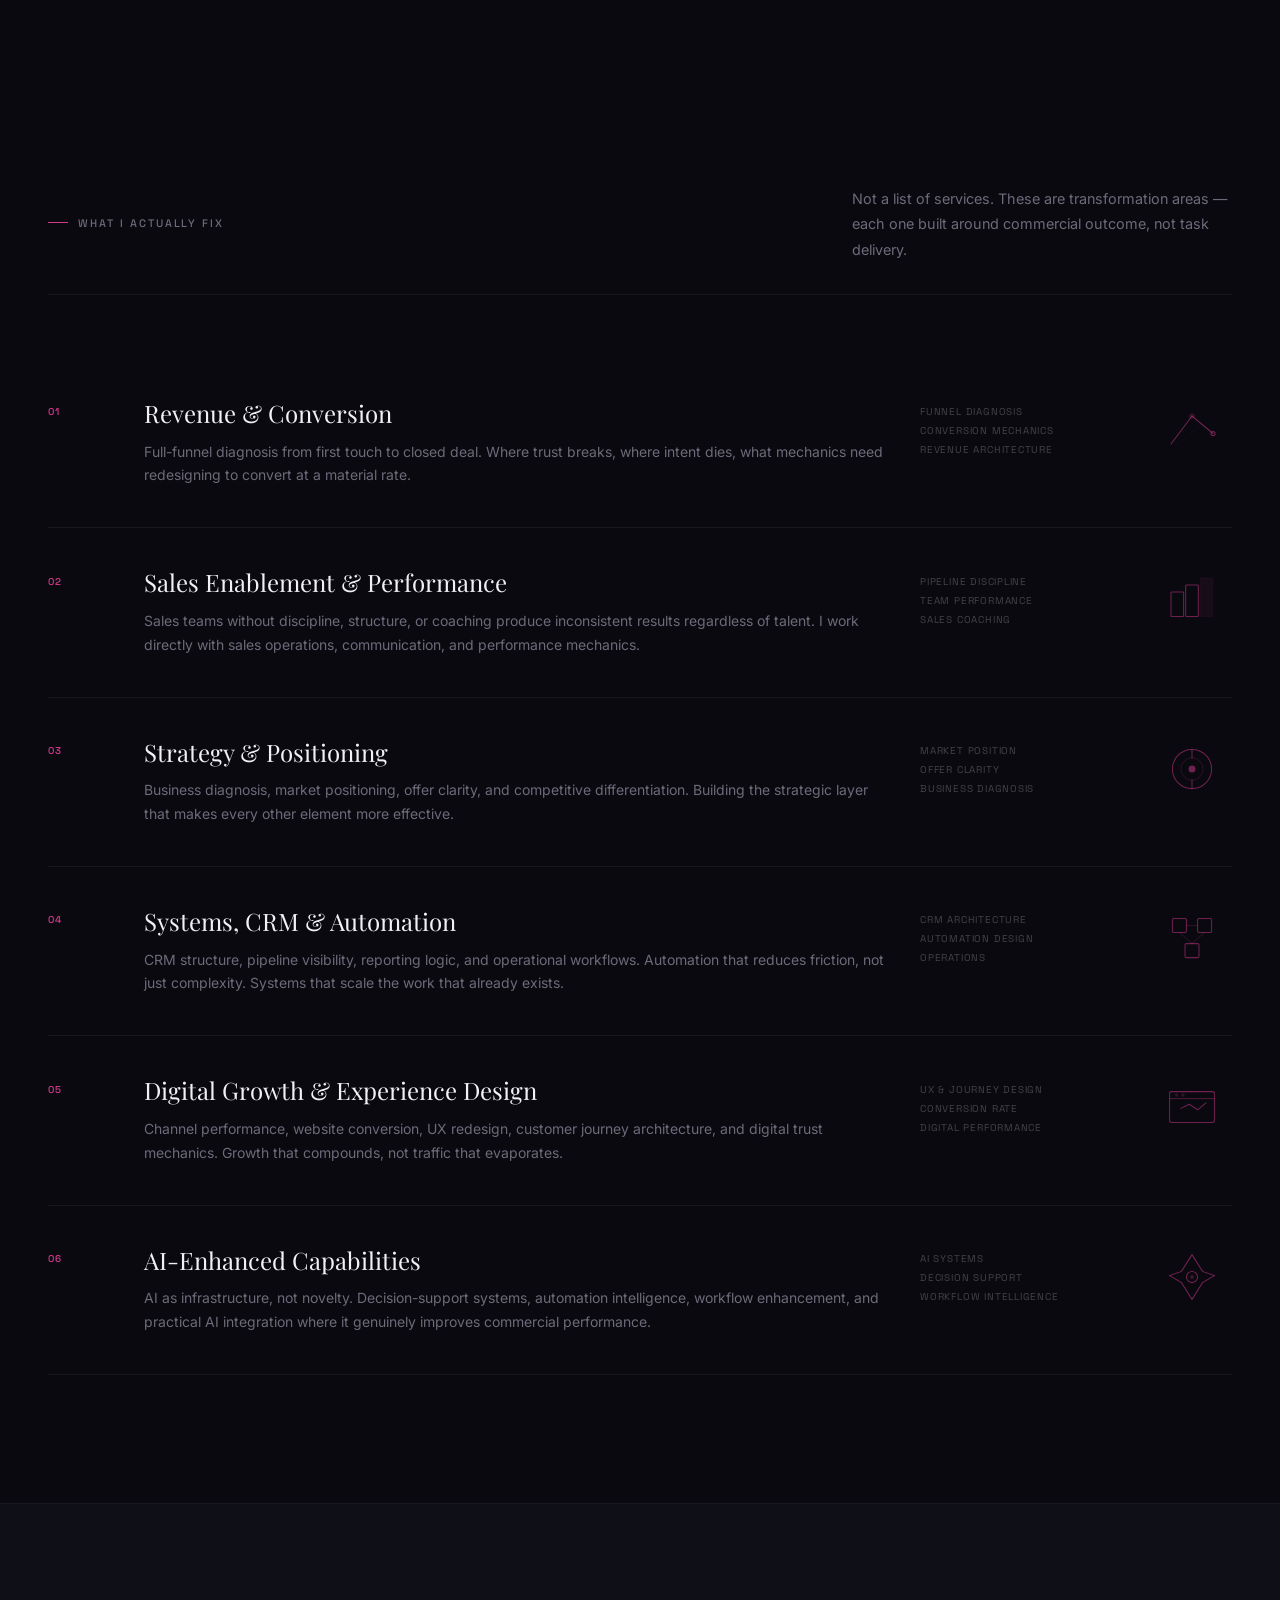
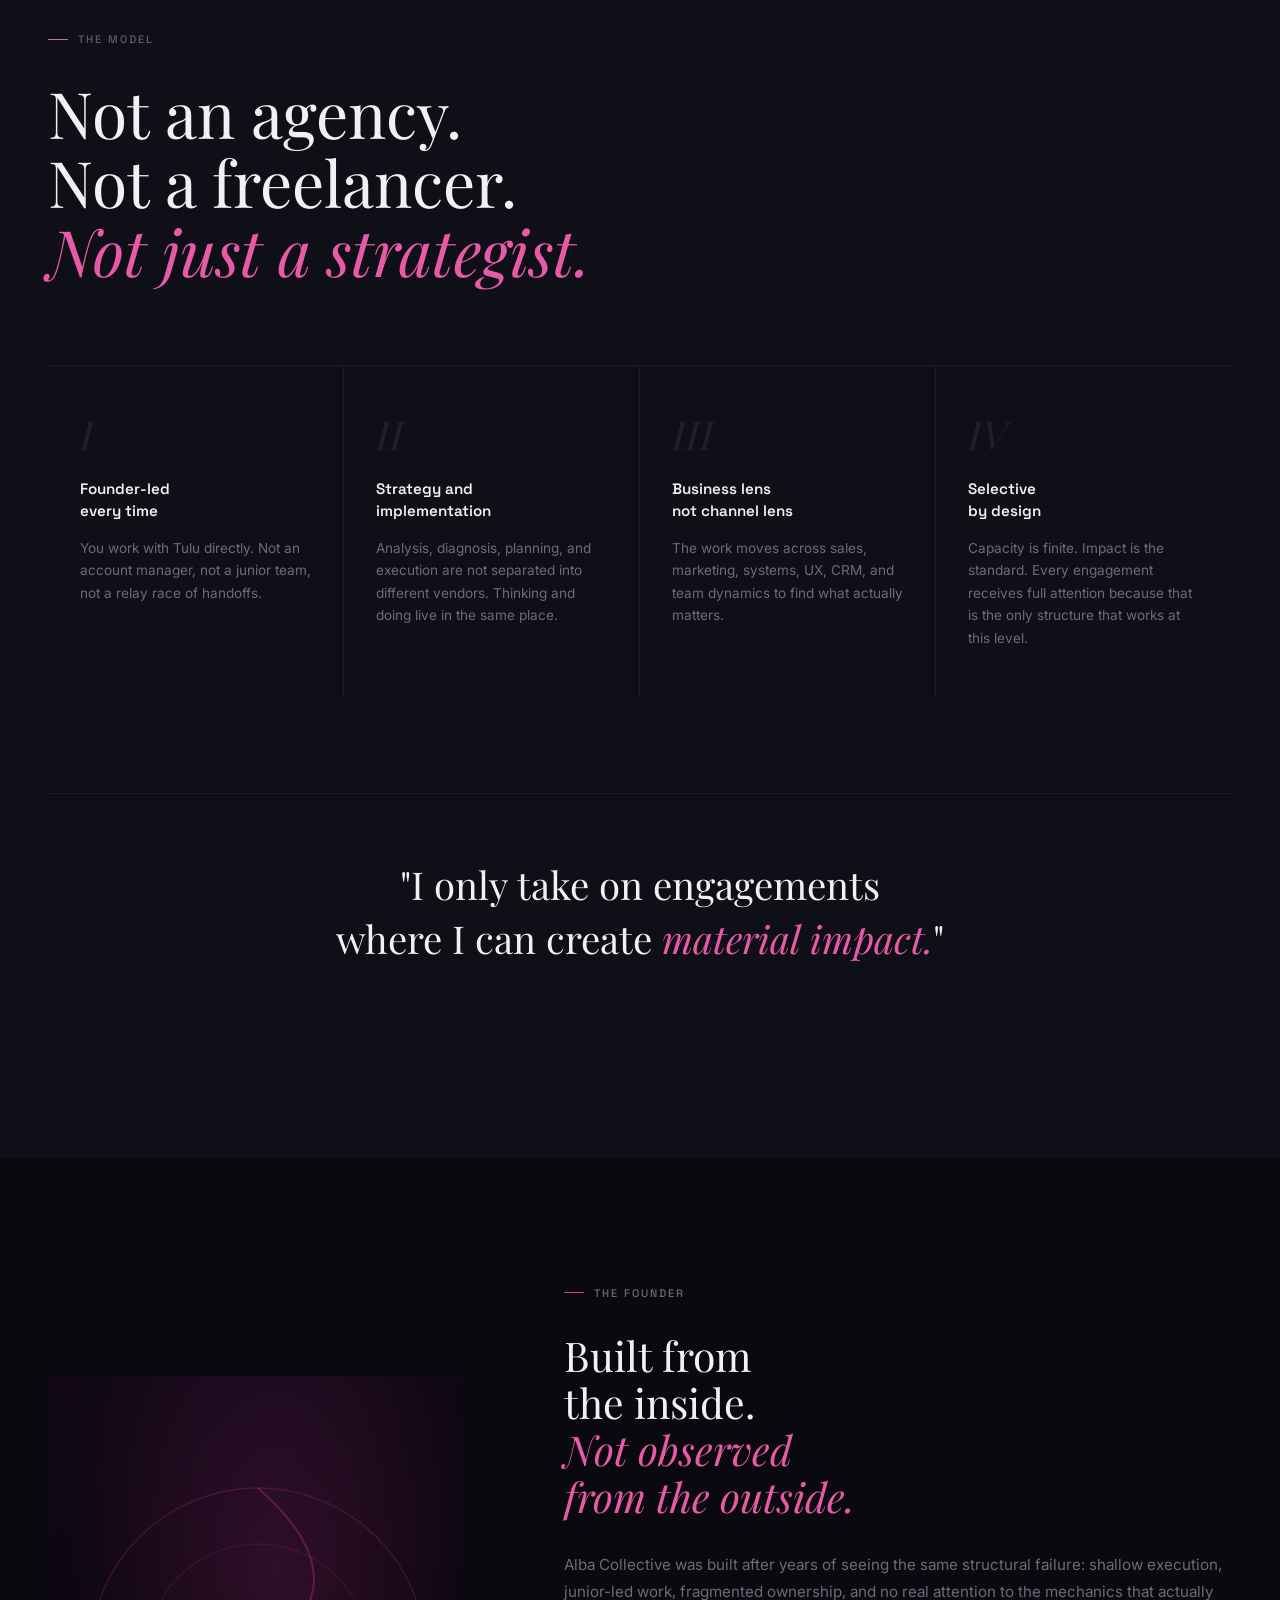
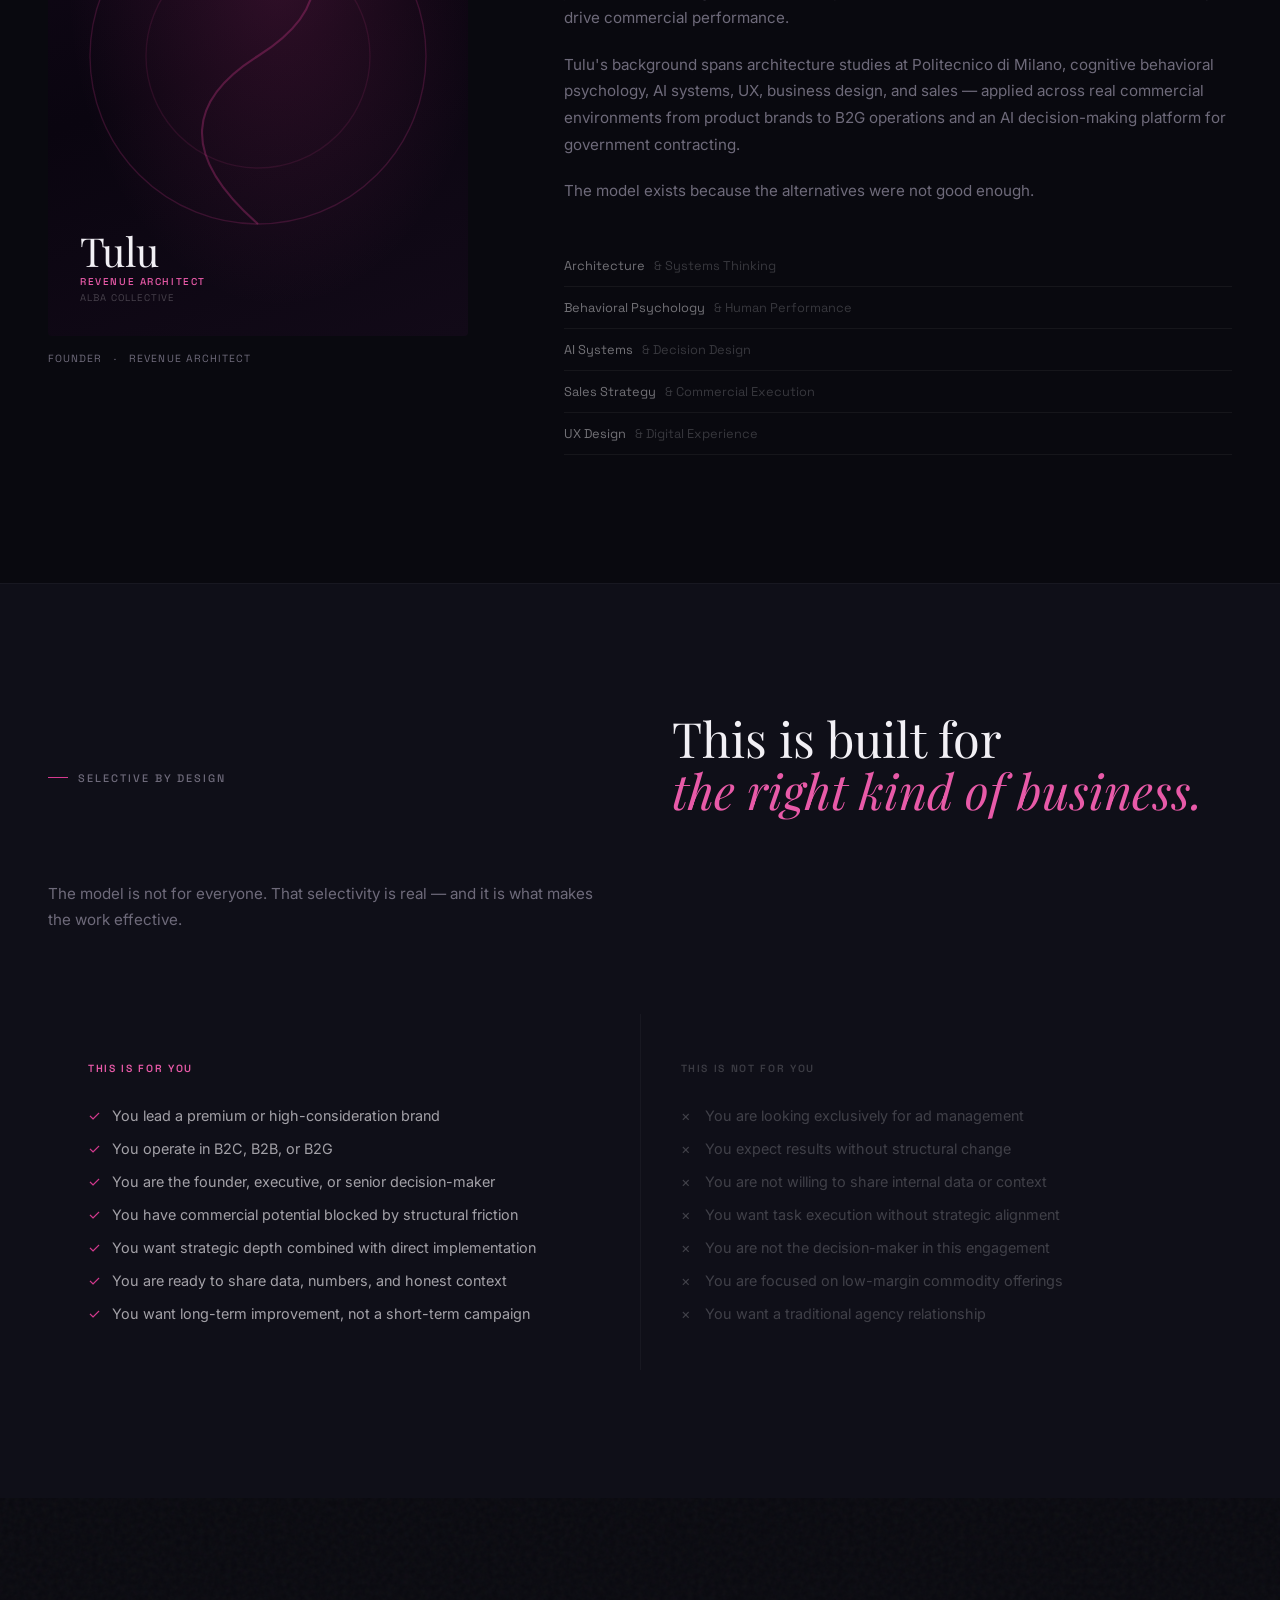
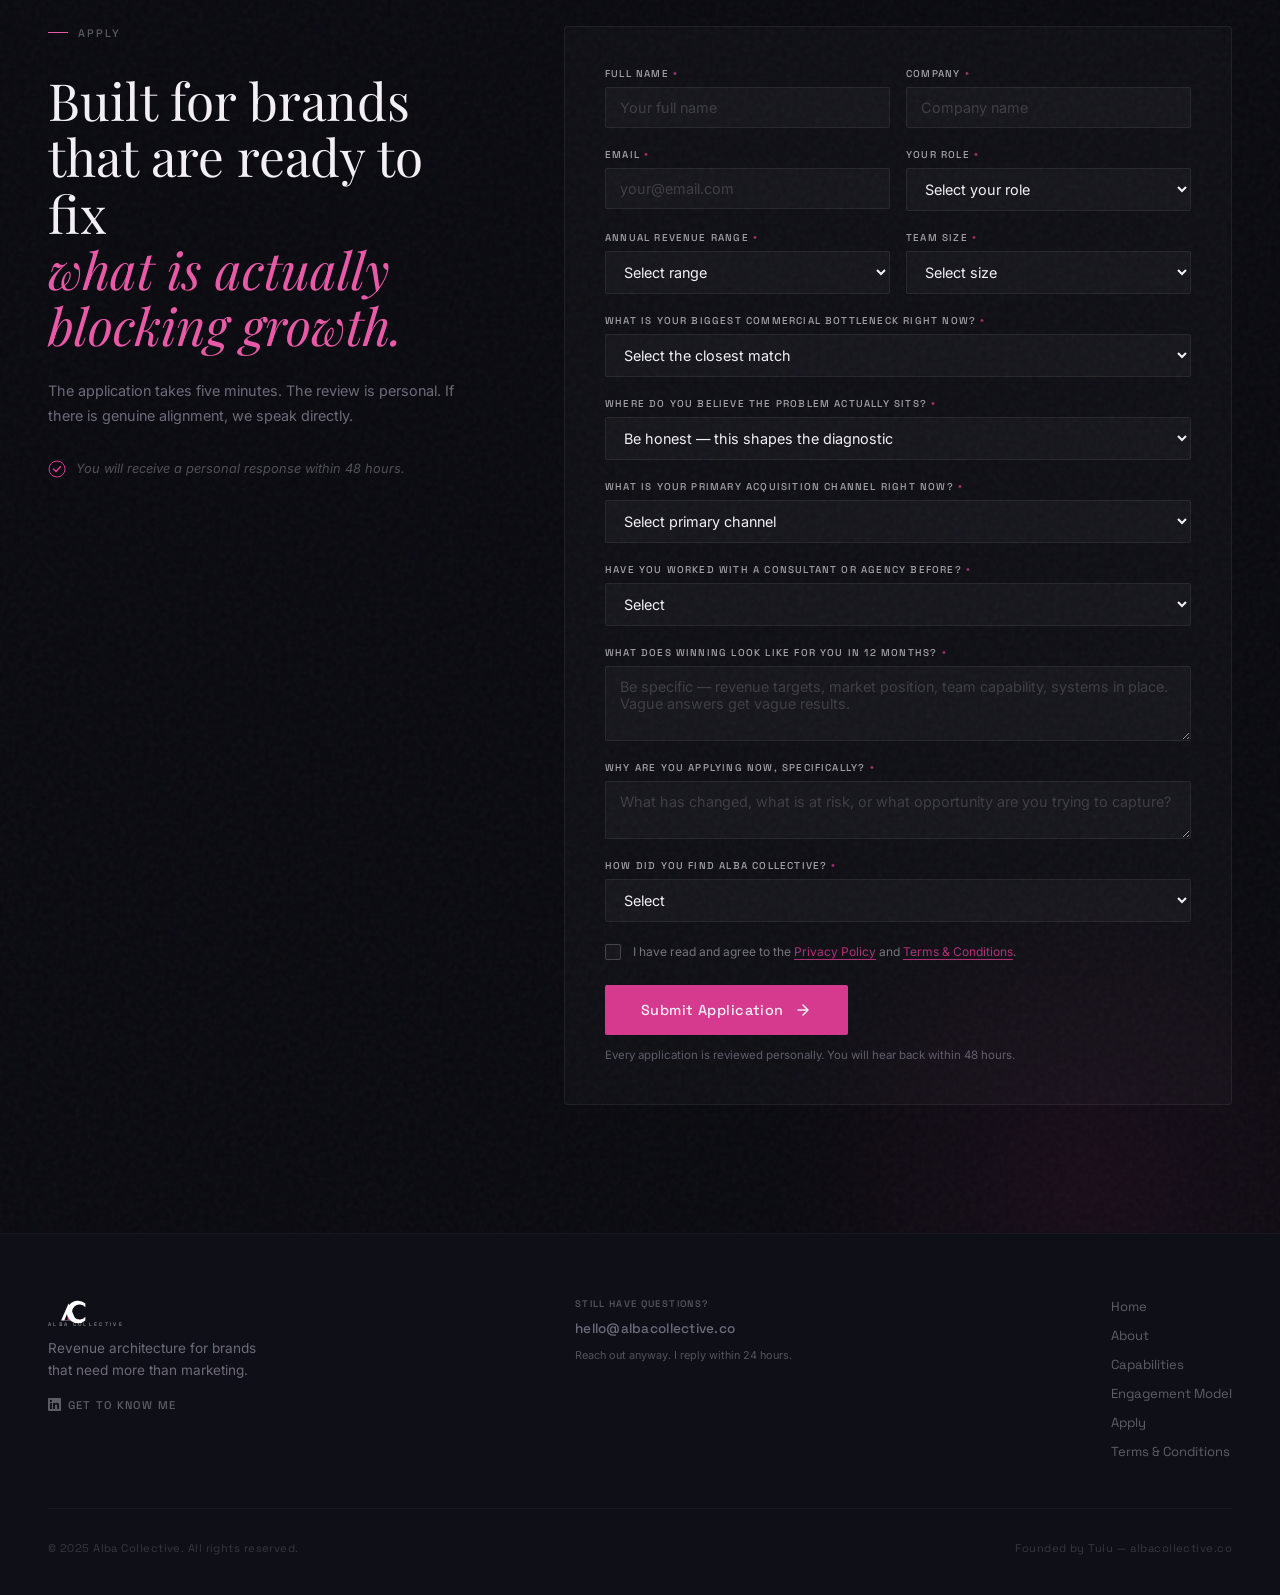
==== commit 7577c317: "feat: add full SEO — OG tags, Twitter cards, Schema.org JSON-LD, sitemap.xml, robots.txt" ====
--- a/index.html
+++ b/index.html
@@ -3,8 +3,64 @@
 <head>
   <meta charset="UTF-8" />
   <meta name="viewport" content="width=device-width, initial-scale=1.0" />
-  <title>Alba Collective — Revenue Architecture</title>
-  <meta name="description" content="Alba Collective is a founder-led revenue architecture studio. We help premium brands fix the systems behind growth." />
+  <title>Alba Collective — Revenue Architecture Studio</title>
+  <meta name="description" content="Alba Collective is a founder-led revenue architecture studio. We help premium brands fix lead quality, conversion performance, sales effectiveness, and operational scalability." />
+  <meta name="robots" content="index, follow" />
+  <link rel="canonical" href="https://albacollective.co/" />
+
+  <!-- Open Graph / LinkedIn / Facebook -->
+  <meta property="og:type" content="website" />
+  <meta property="og:url" content="https://albacollective.co/" />
+  <meta property="og:title" content="Alba Collective — Revenue Architecture Studio" />
+  <meta property="og:description" content="Founder-led revenue architecture for premium brands. Fix the systems behind growth: lead quality, conversion, sales performance, and scalability." />
+  <meta property="og:image" content="https://albacollective.co/linkedin-cover.png" />
+  <meta property="og:image:width" content="1200" />
+  <meta property="og:image:height" content="630" />
+  <meta property="og:site_name" content="Alba Collective" />
+  <meta property="og:locale" content="en_GB" />
+
+  <!-- Twitter / X Card -->
+  <meta name="twitter:card" content="summary_large_image" />
+  <meta name="twitter:url" content="https://albacollective.co/" />
+  <meta name="twitter:title" content="Alba Collective — Revenue Architecture Studio" />
+  <meta name="twitter:description" content="Founder-led revenue architecture for premium brands. Fix the systems behind growth: lead quality, conversion, sales performance, and scalability." />
+  <meta name="twitter:image" content="https://albacollective.co/linkedin-cover.png" />
+
+  <!-- Schema.org JSON-LD Structured Data -->
+  <script type="application/ld+json">
+  {
+    "@context": "https://schema.org",
+    "@type": "ProfessionalService",
+    "name": "Alba Collective",
+    "description": "Founder-led revenue architecture studio helping premium brands fix lead quality, conversion performance, sales effectiveness, and operational scalability.",
+    "url": "https://albacollective.co",
+    "logo": "https://albacollective.co/logo.png",
+    "image": "https://albacollective.co/linkedin-cover.png",
+    "email": "hello@albacollective.co",
+    "founder": {
+      "@type": "Person",
+      "name": "Tulu",
+      "jobTitle": "Revenue Architect",
+      "url": "https://www.linkedin.com/in/tuluguven/"
+    },
+    "areaServed": ["Europe", "United States"],
+    "knowsAbout": [
+      "Revenue Architecture",
+      "Sales Transformation",
+      "CRM Architecture",
+      "Conversion Rate Optimisation",
+      "AI-Enhanced Growth",
+      "Brand Positioning",
+      "Sales Coaching",
+      "Google Ads",
+      "Email Marketing Automation"
+    ],
+    "sameAs": [
+      "https://www.linkedin.com/in/tuluguven/"
+    ]
+  }
+  </script>
+
   <link rel="icon" type="image/x-icon" href="/favicon.ico" />
   <link rel="icon" type="image/png" sizes="32x32" href="/favicon-32.png" />
   <link rel="apple-touch-icon" sizes="180x180" href="/apple-touch-icon.png" />
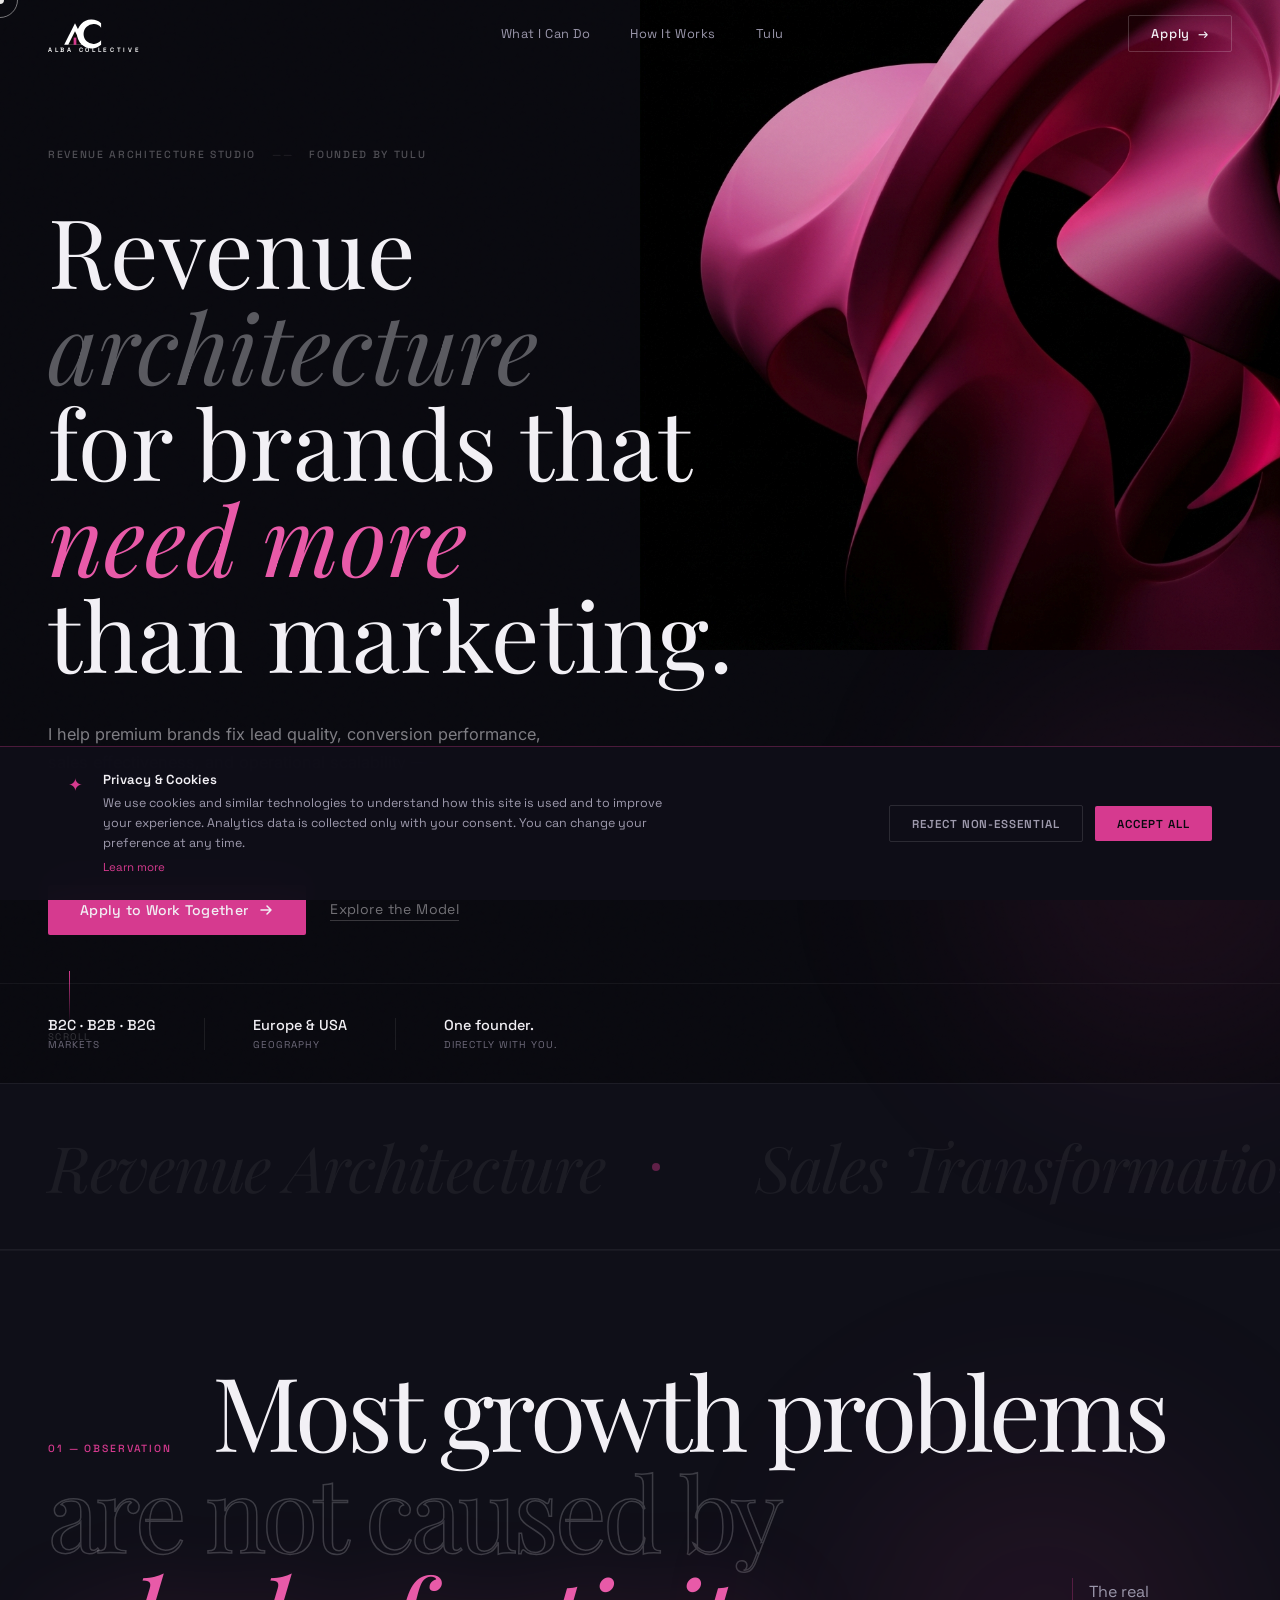
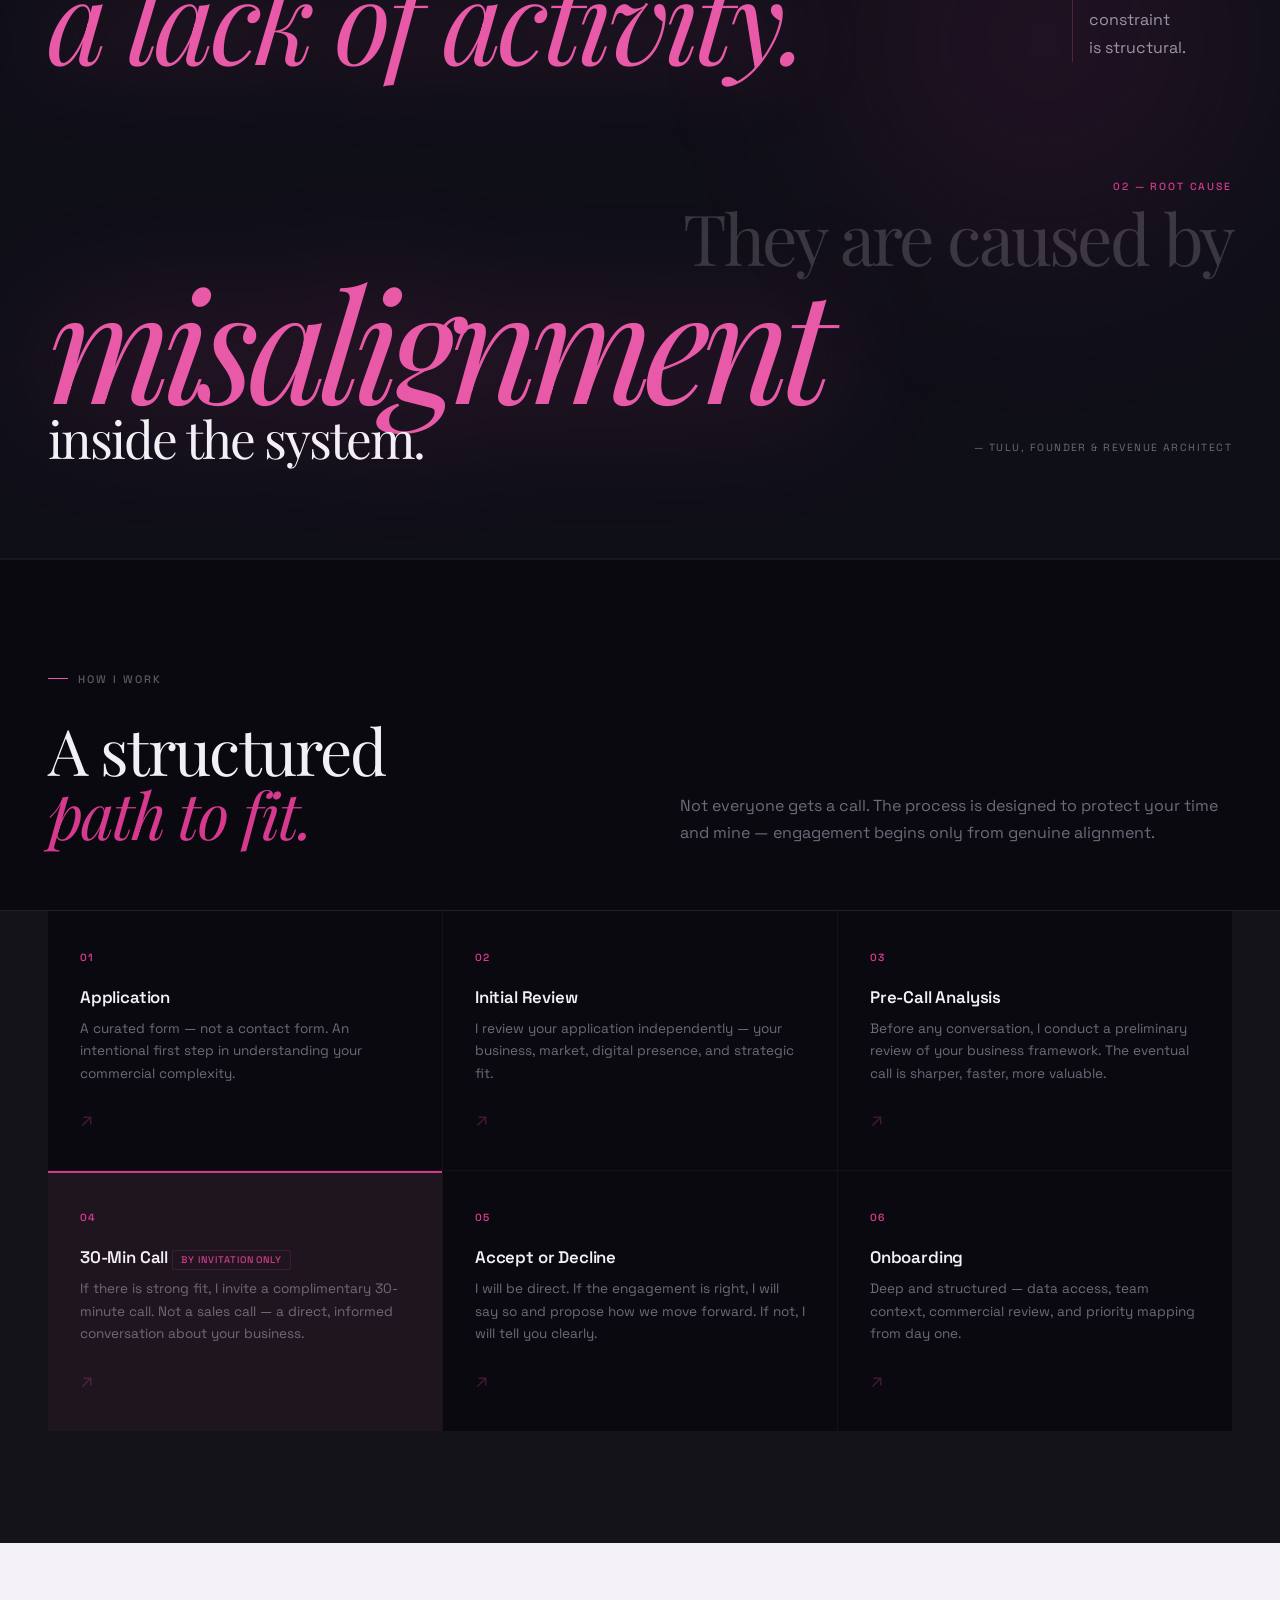
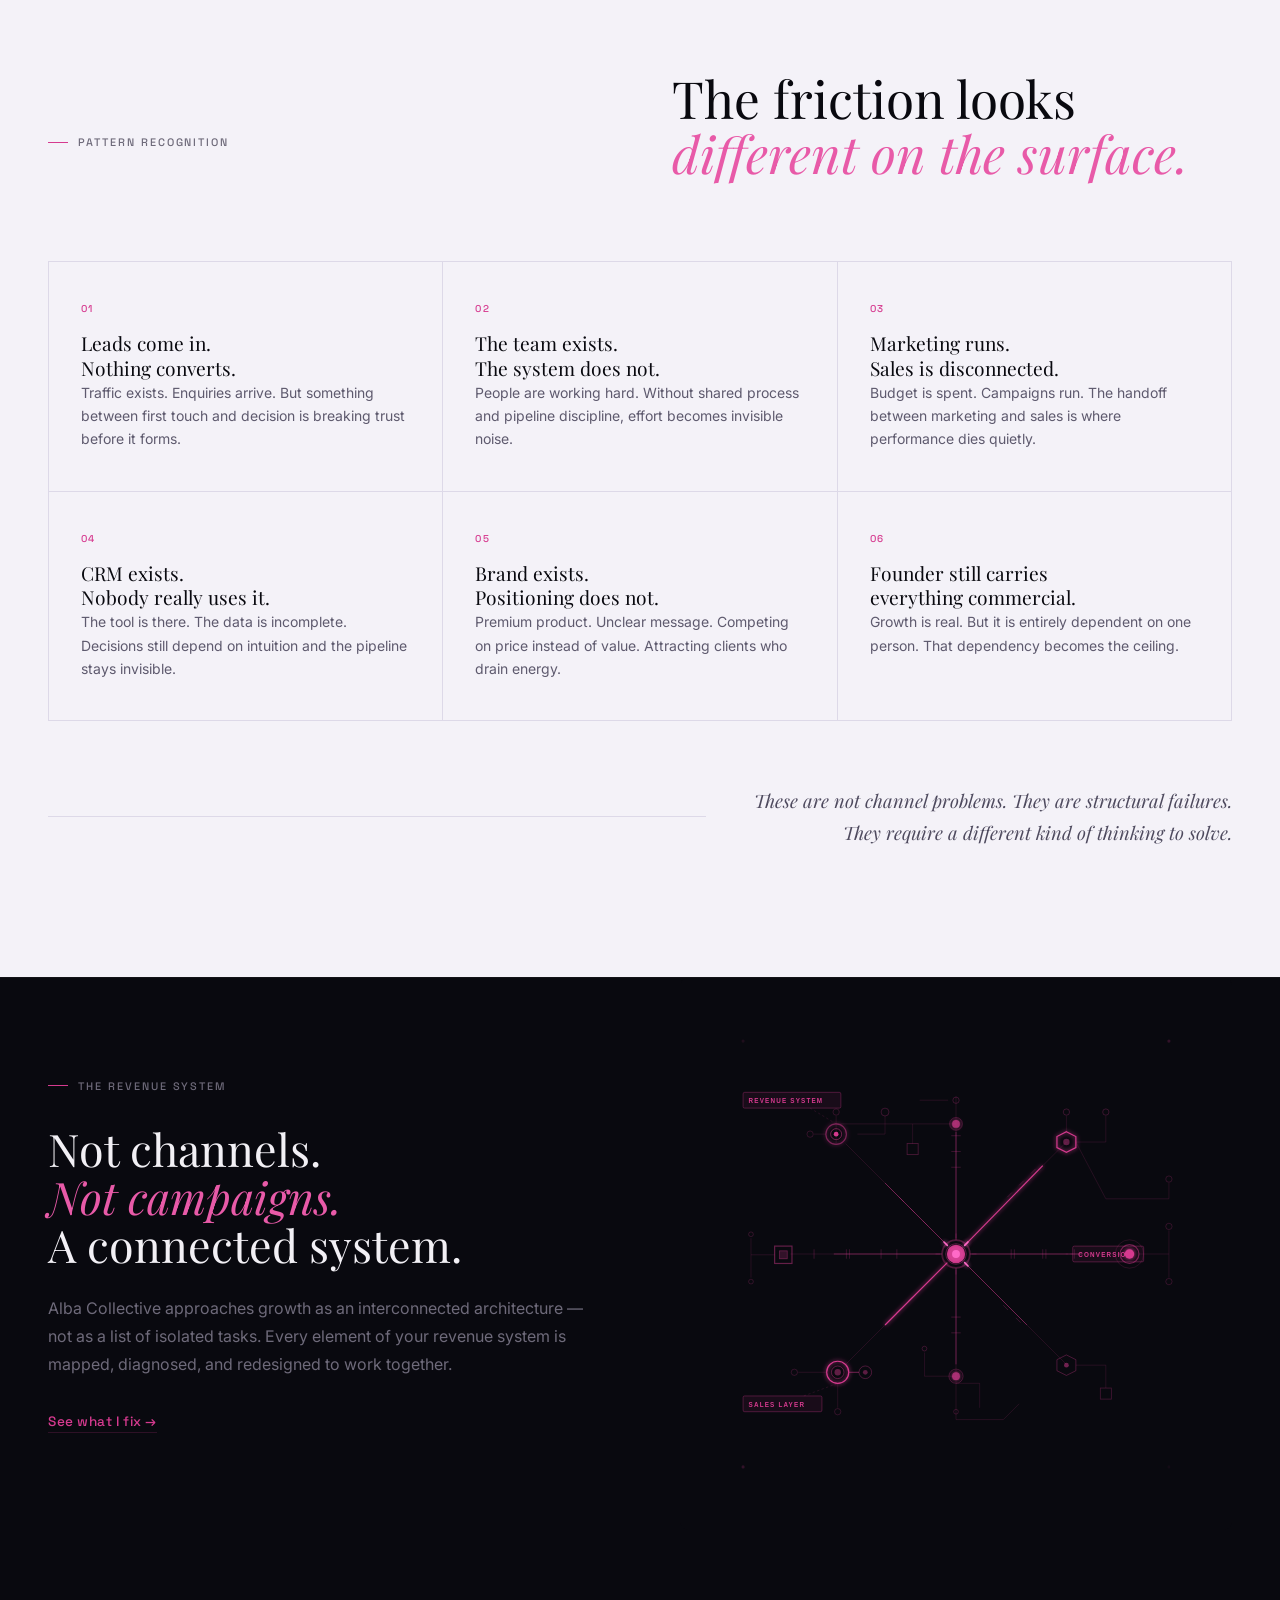
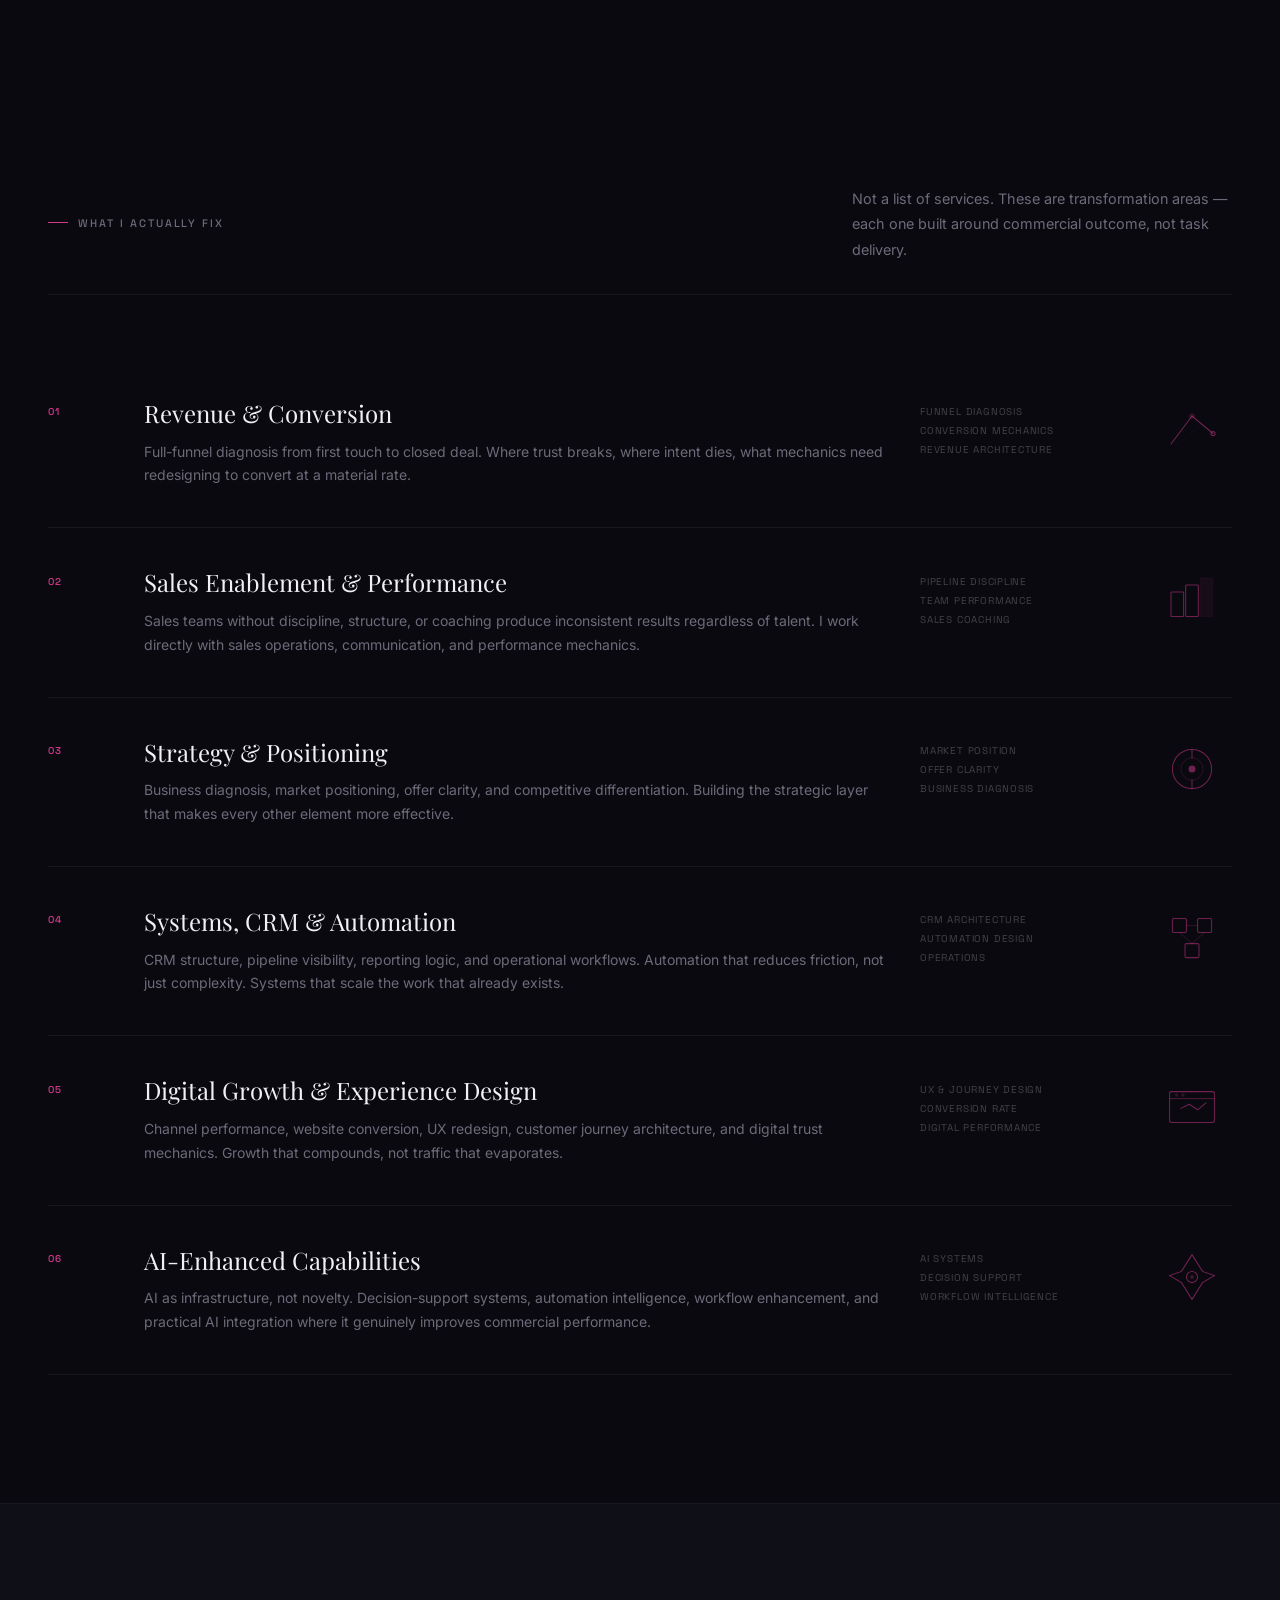
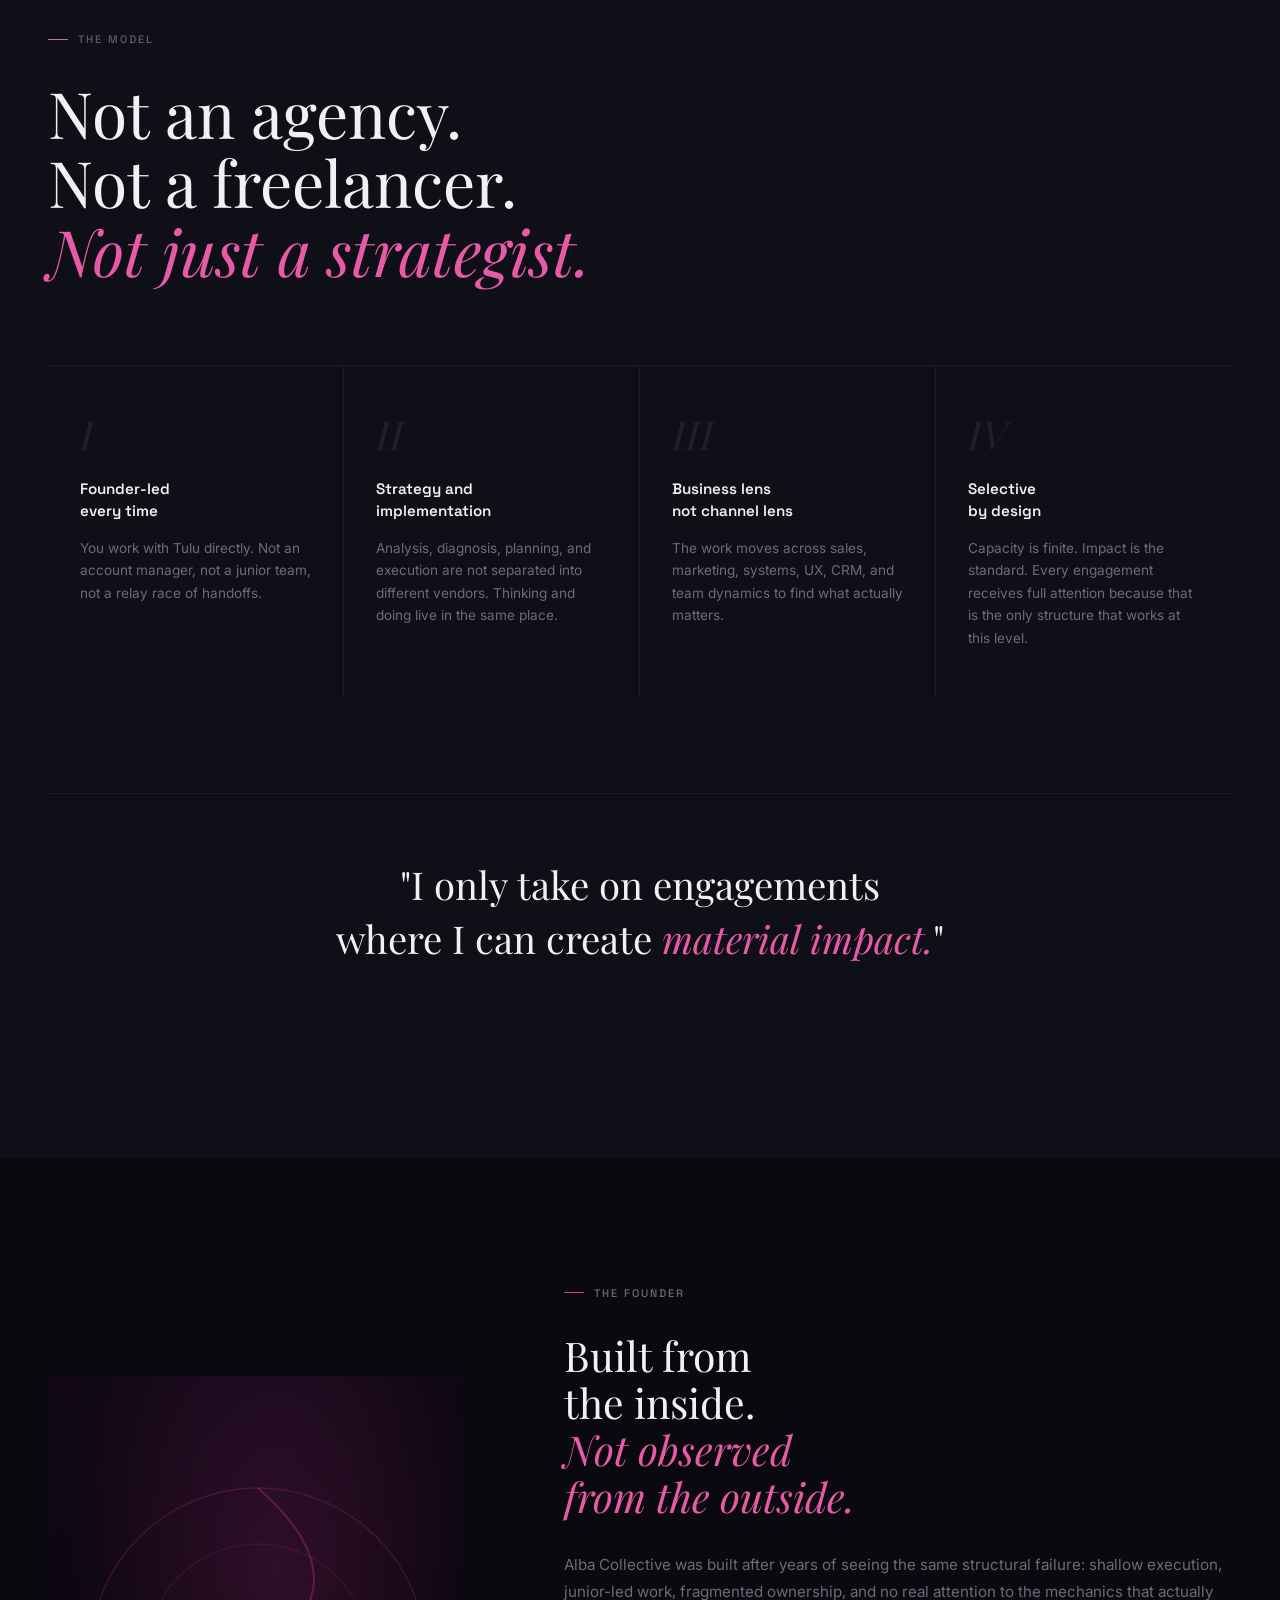
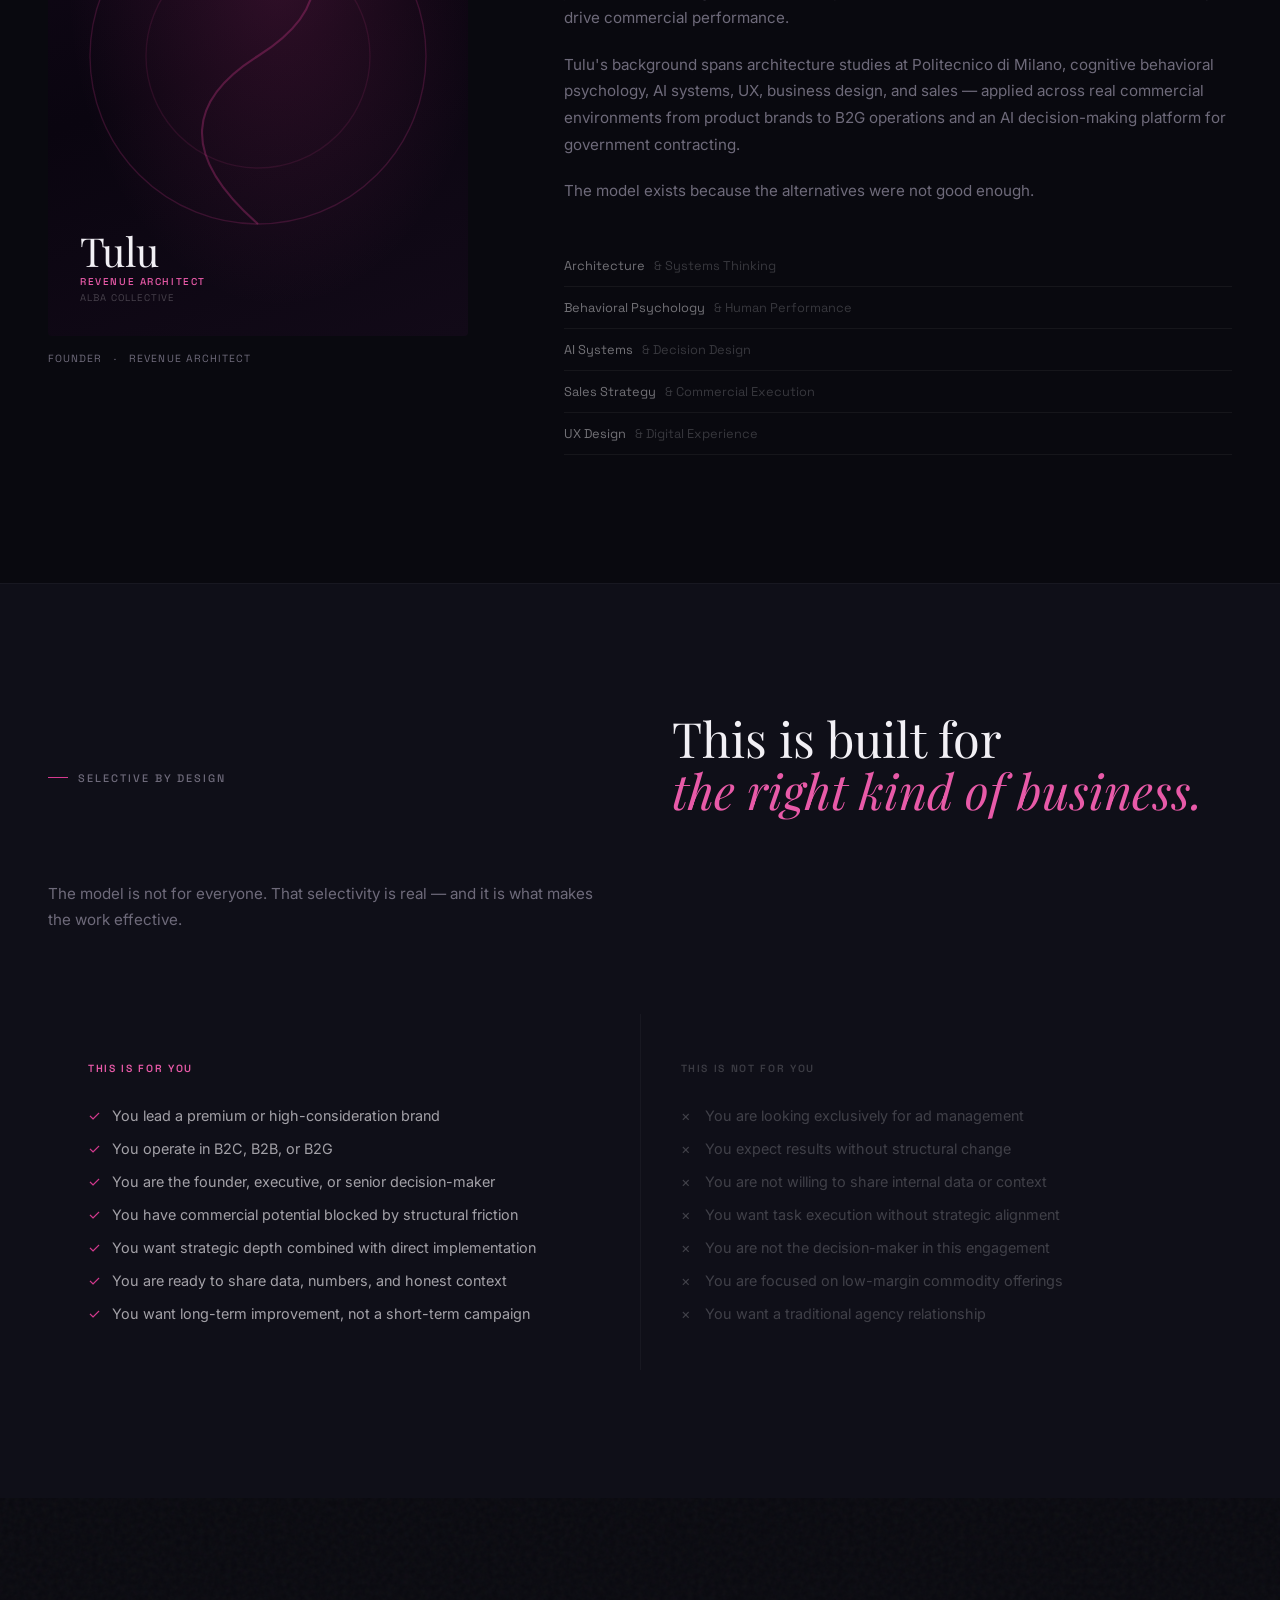
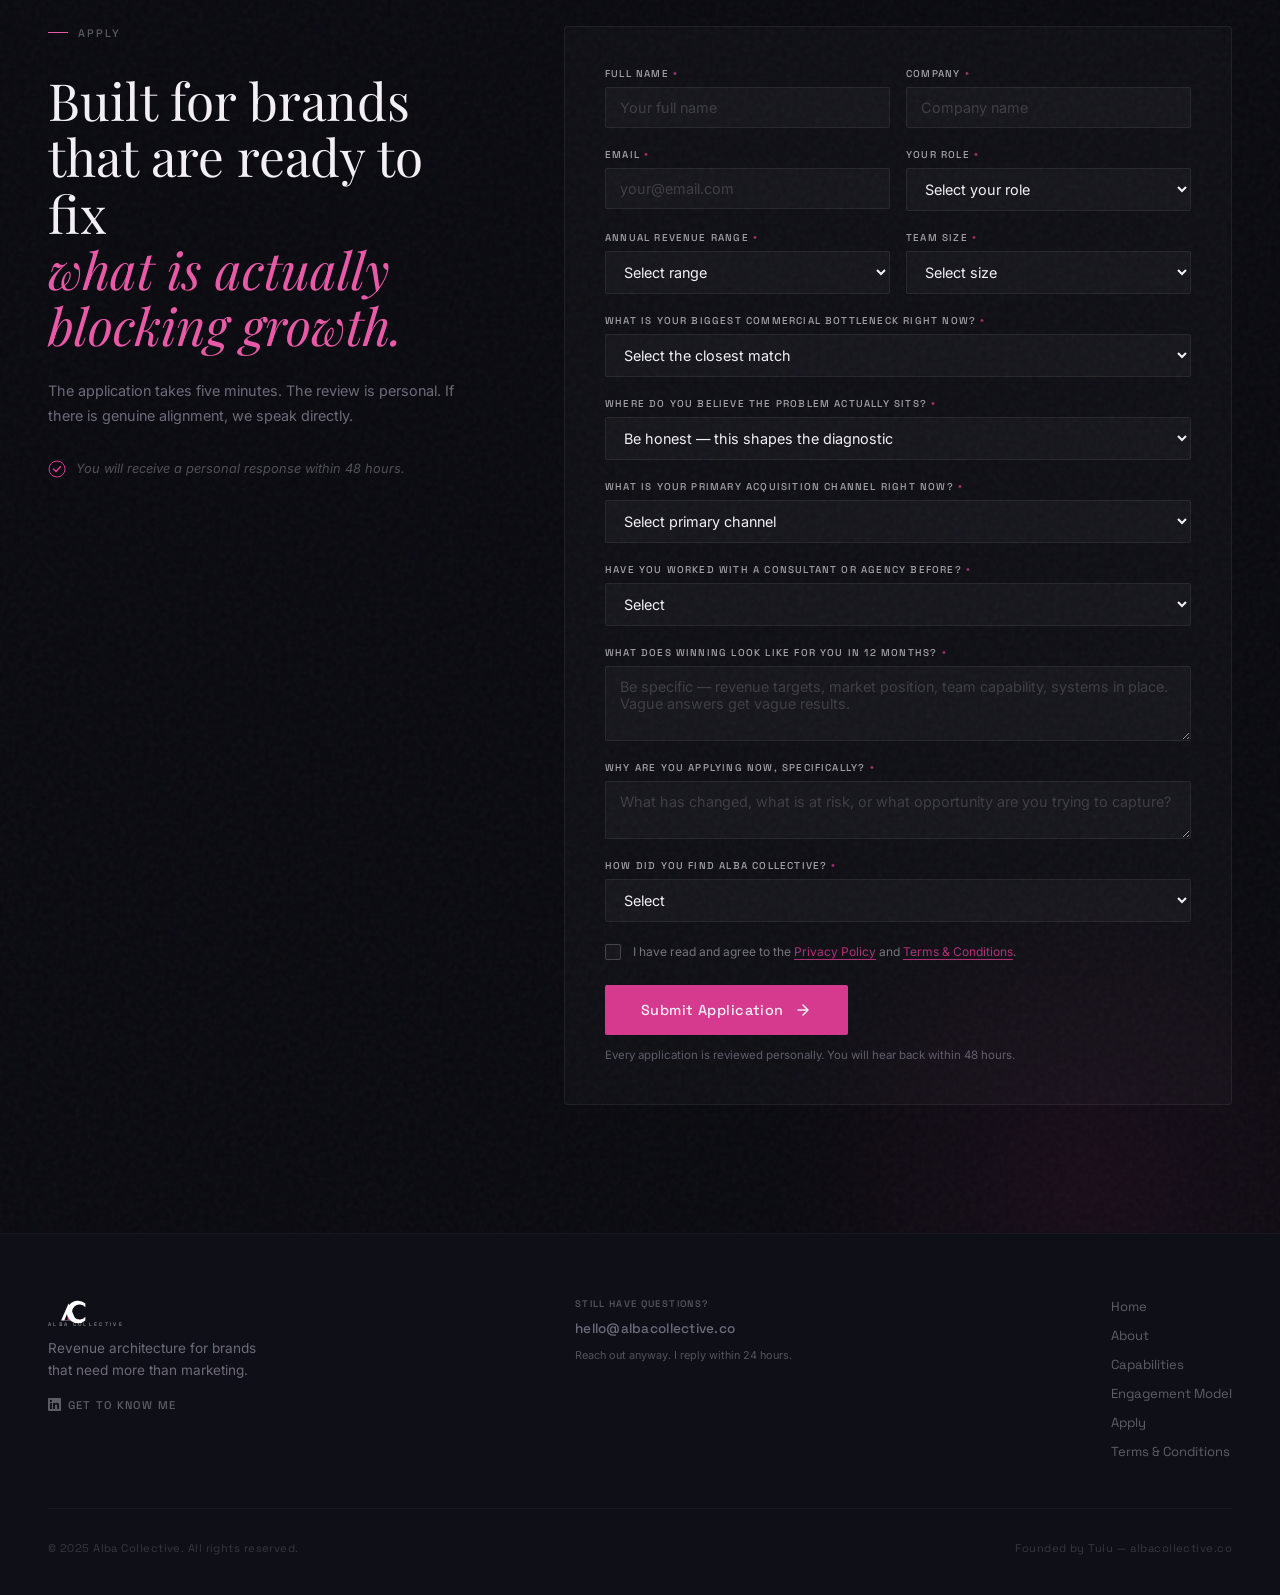
==== commit 0f86e855: "feat: SEO polish — canonical tags, lazy loading, improved alt text, noindex follow for legal pages" ====
--- a/index.html
+++ b/index.html
@@ -429,7 +429,7 @@
       </div>
       <div class="diag-section__right" data-reveal>
         <div class="diag-img-wrap">
-          <img src="diagram.svg" alt="Revenue architecture system diagram" style="background:#09090f;border-radius:8px;" />
+          <img src="diagram.svg" alt="Revenue architecture system diagram showing interconnected commercial systems" loading="lazy" style="background:#09090f;border-radius:8px;" />
         </div>
       </div>
       </div><!-- /.diag-section__inner -->
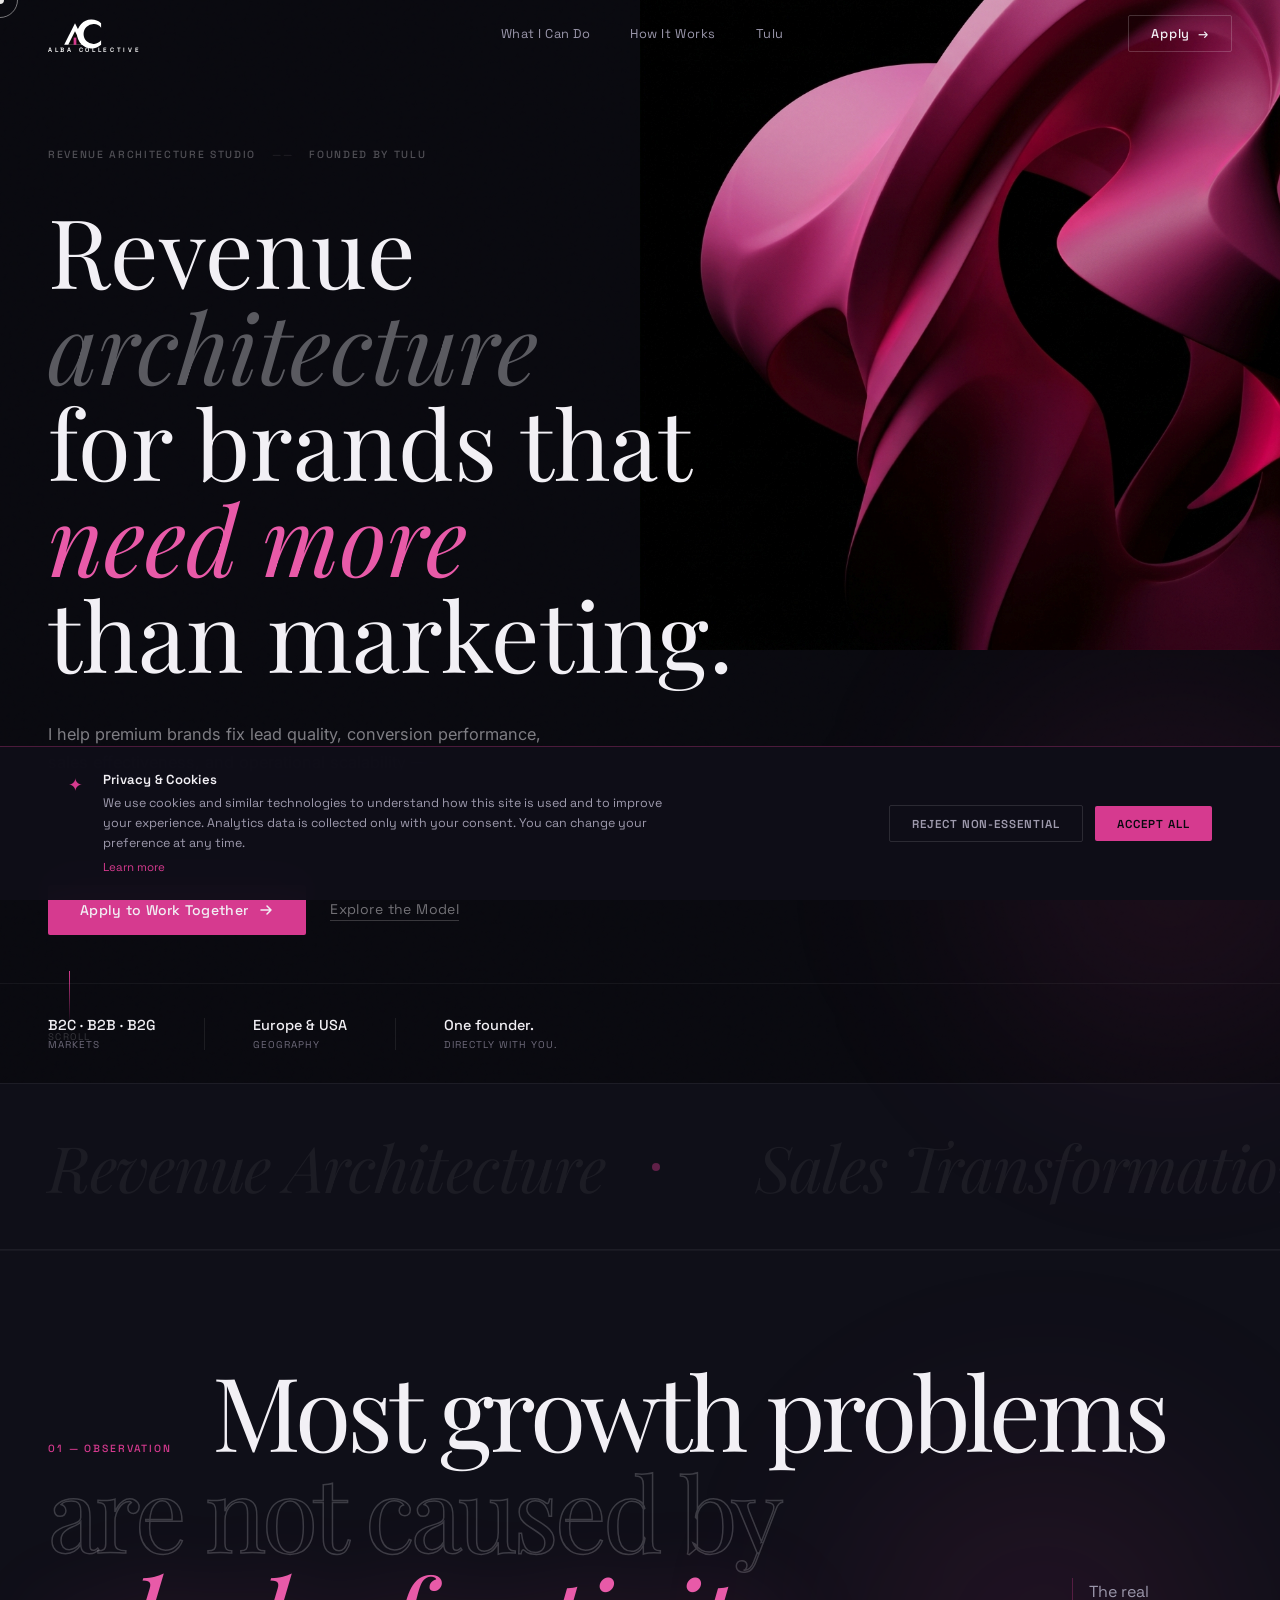
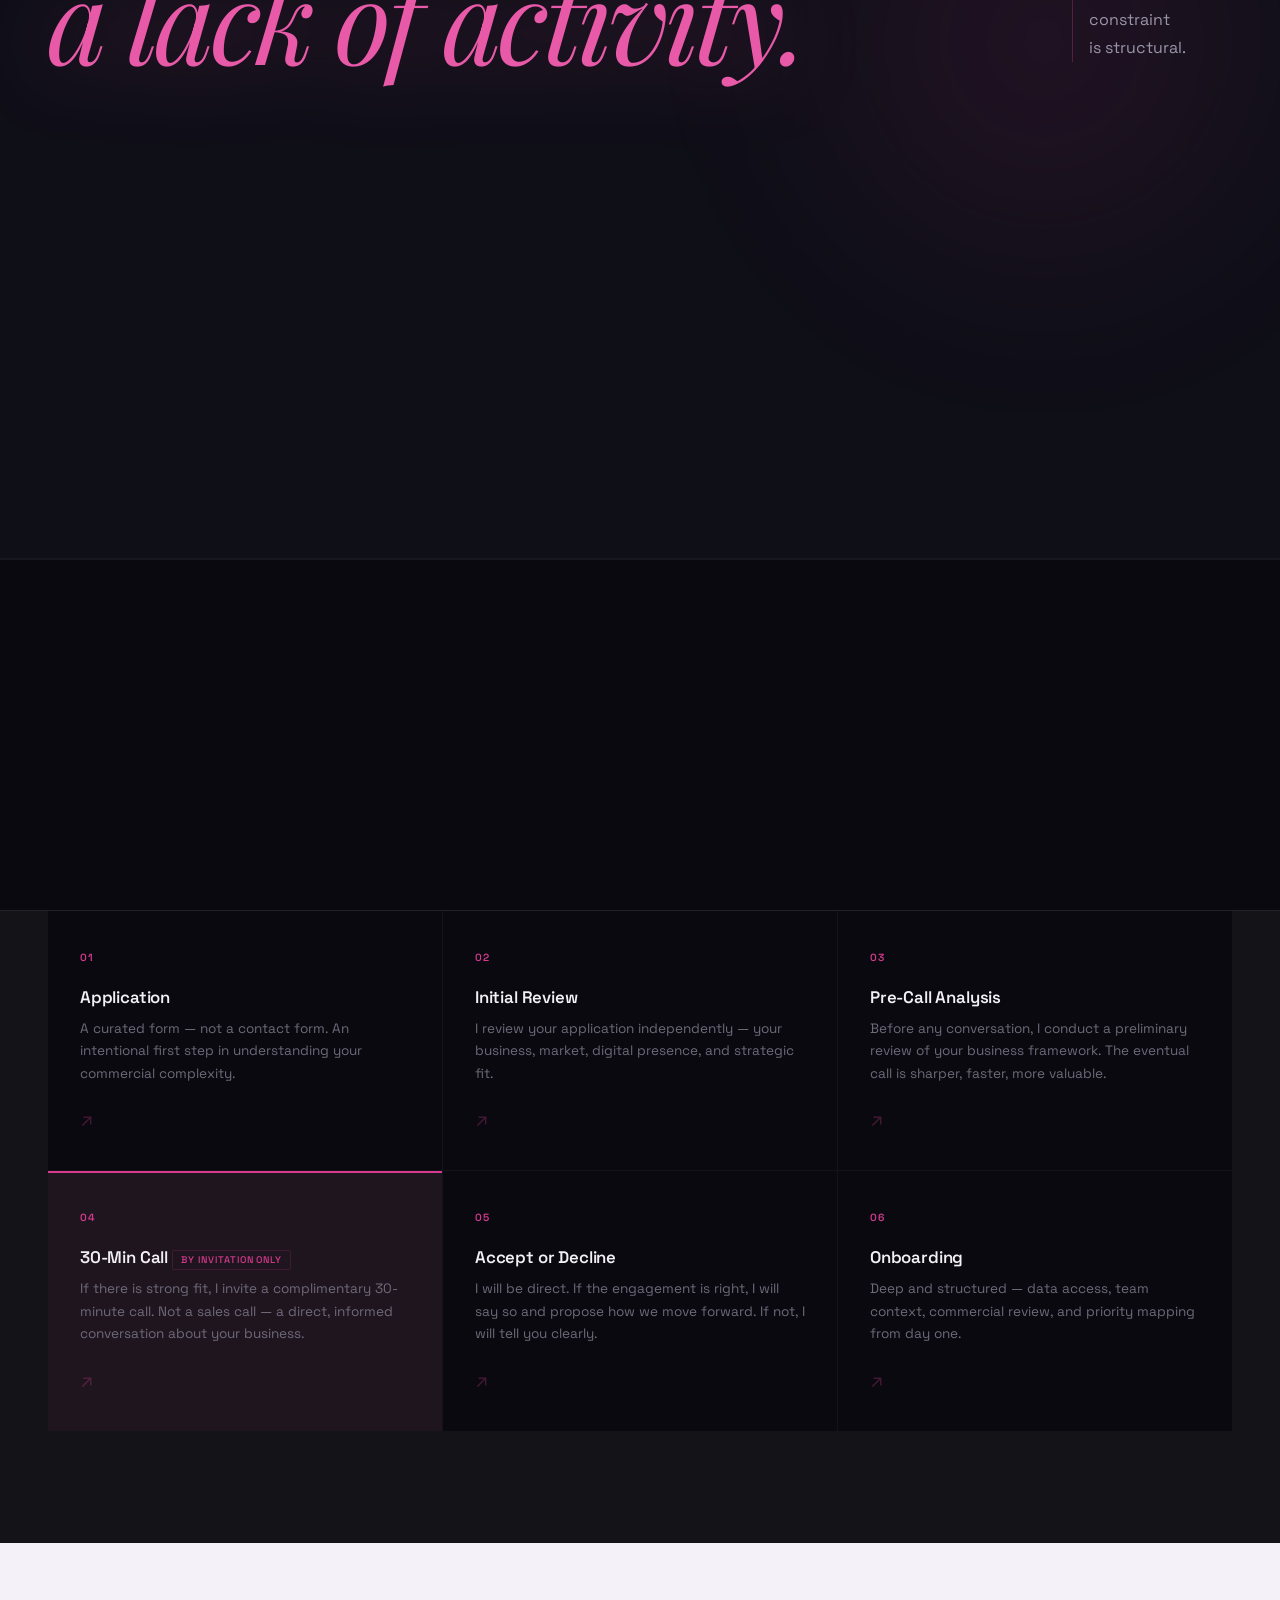
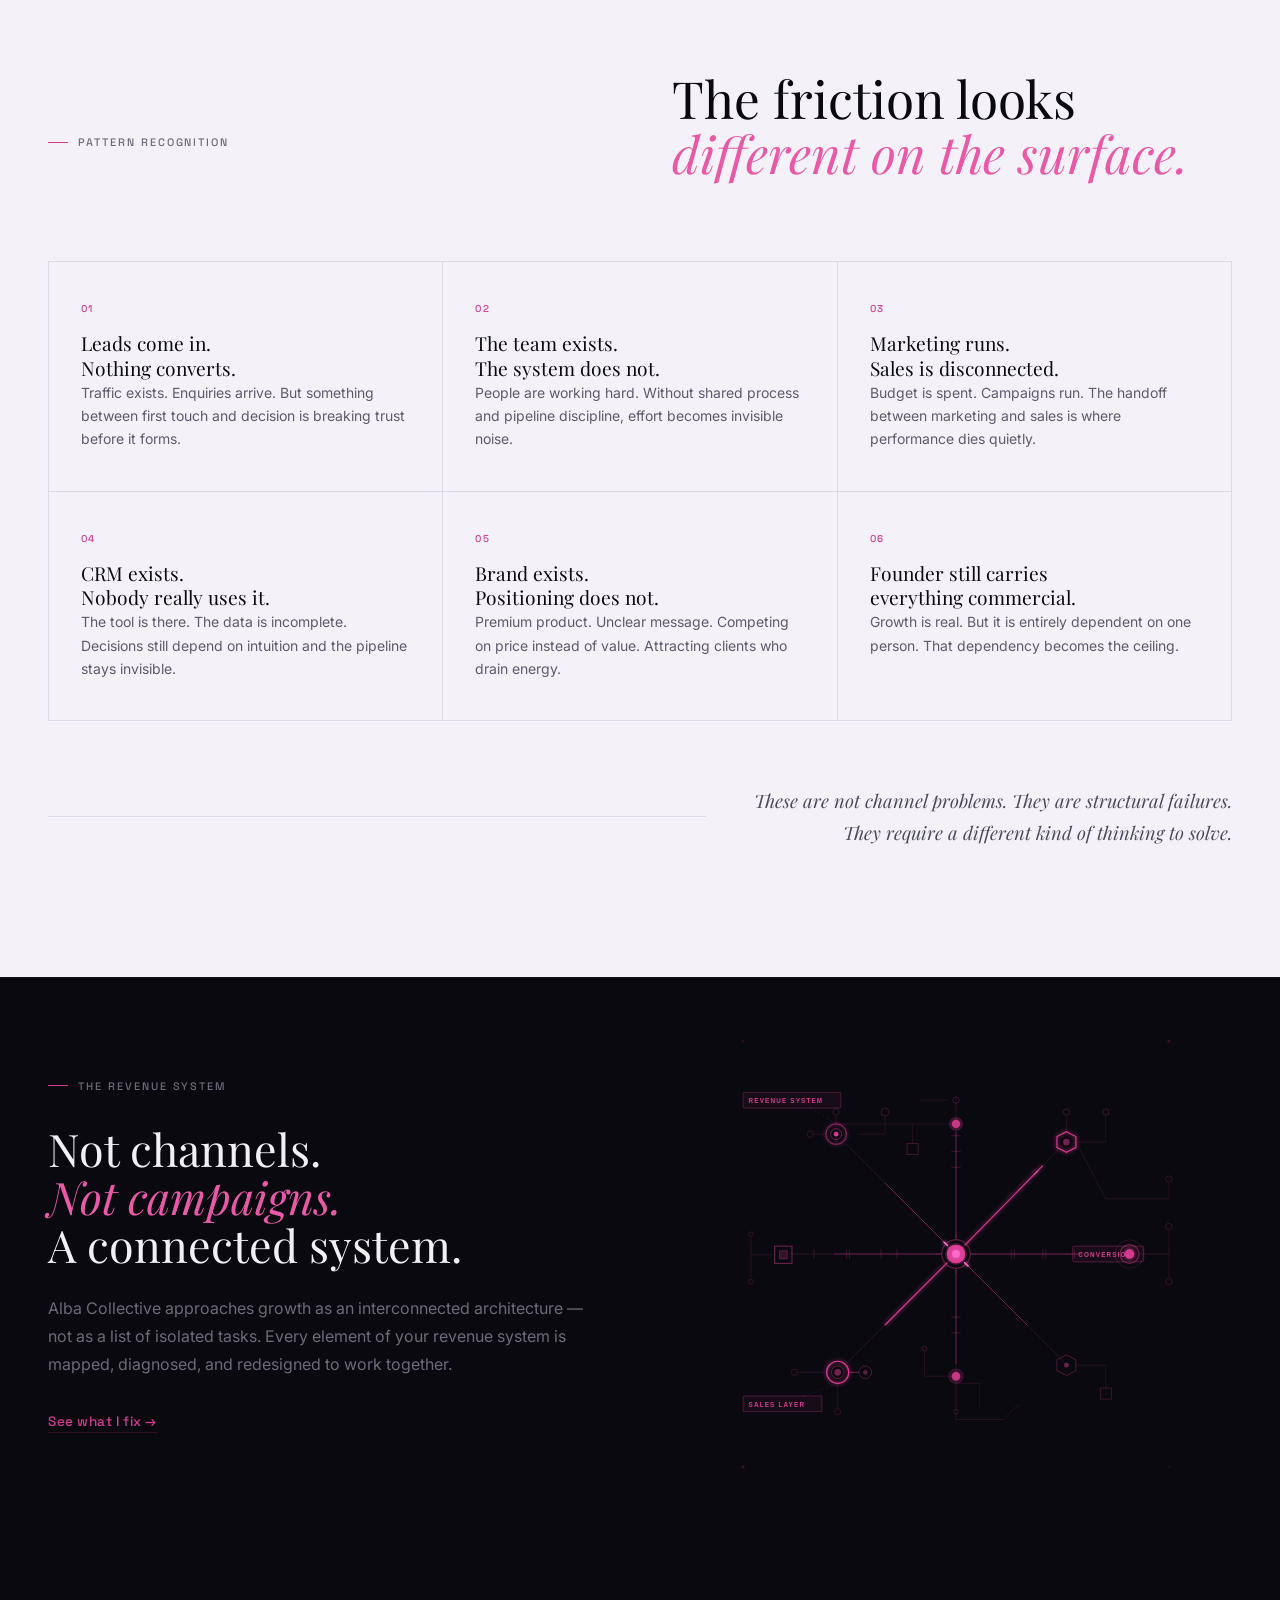
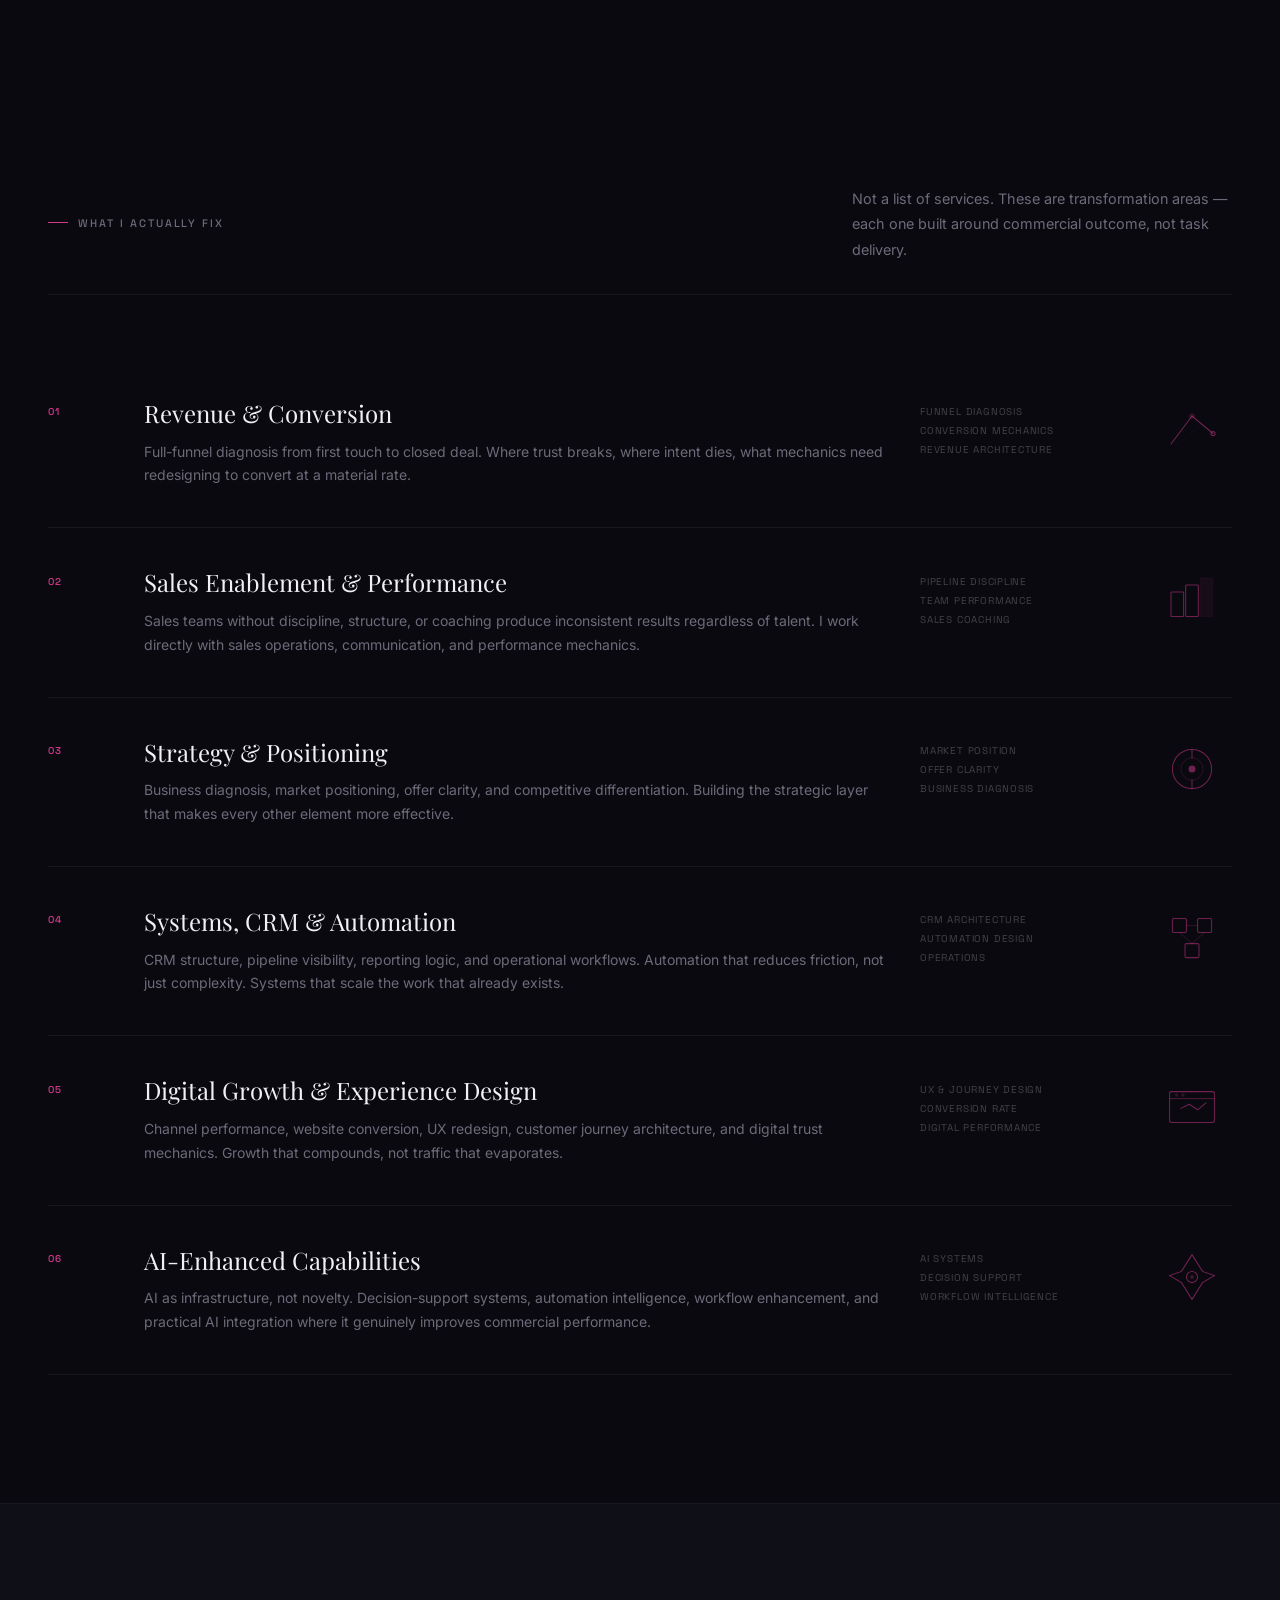
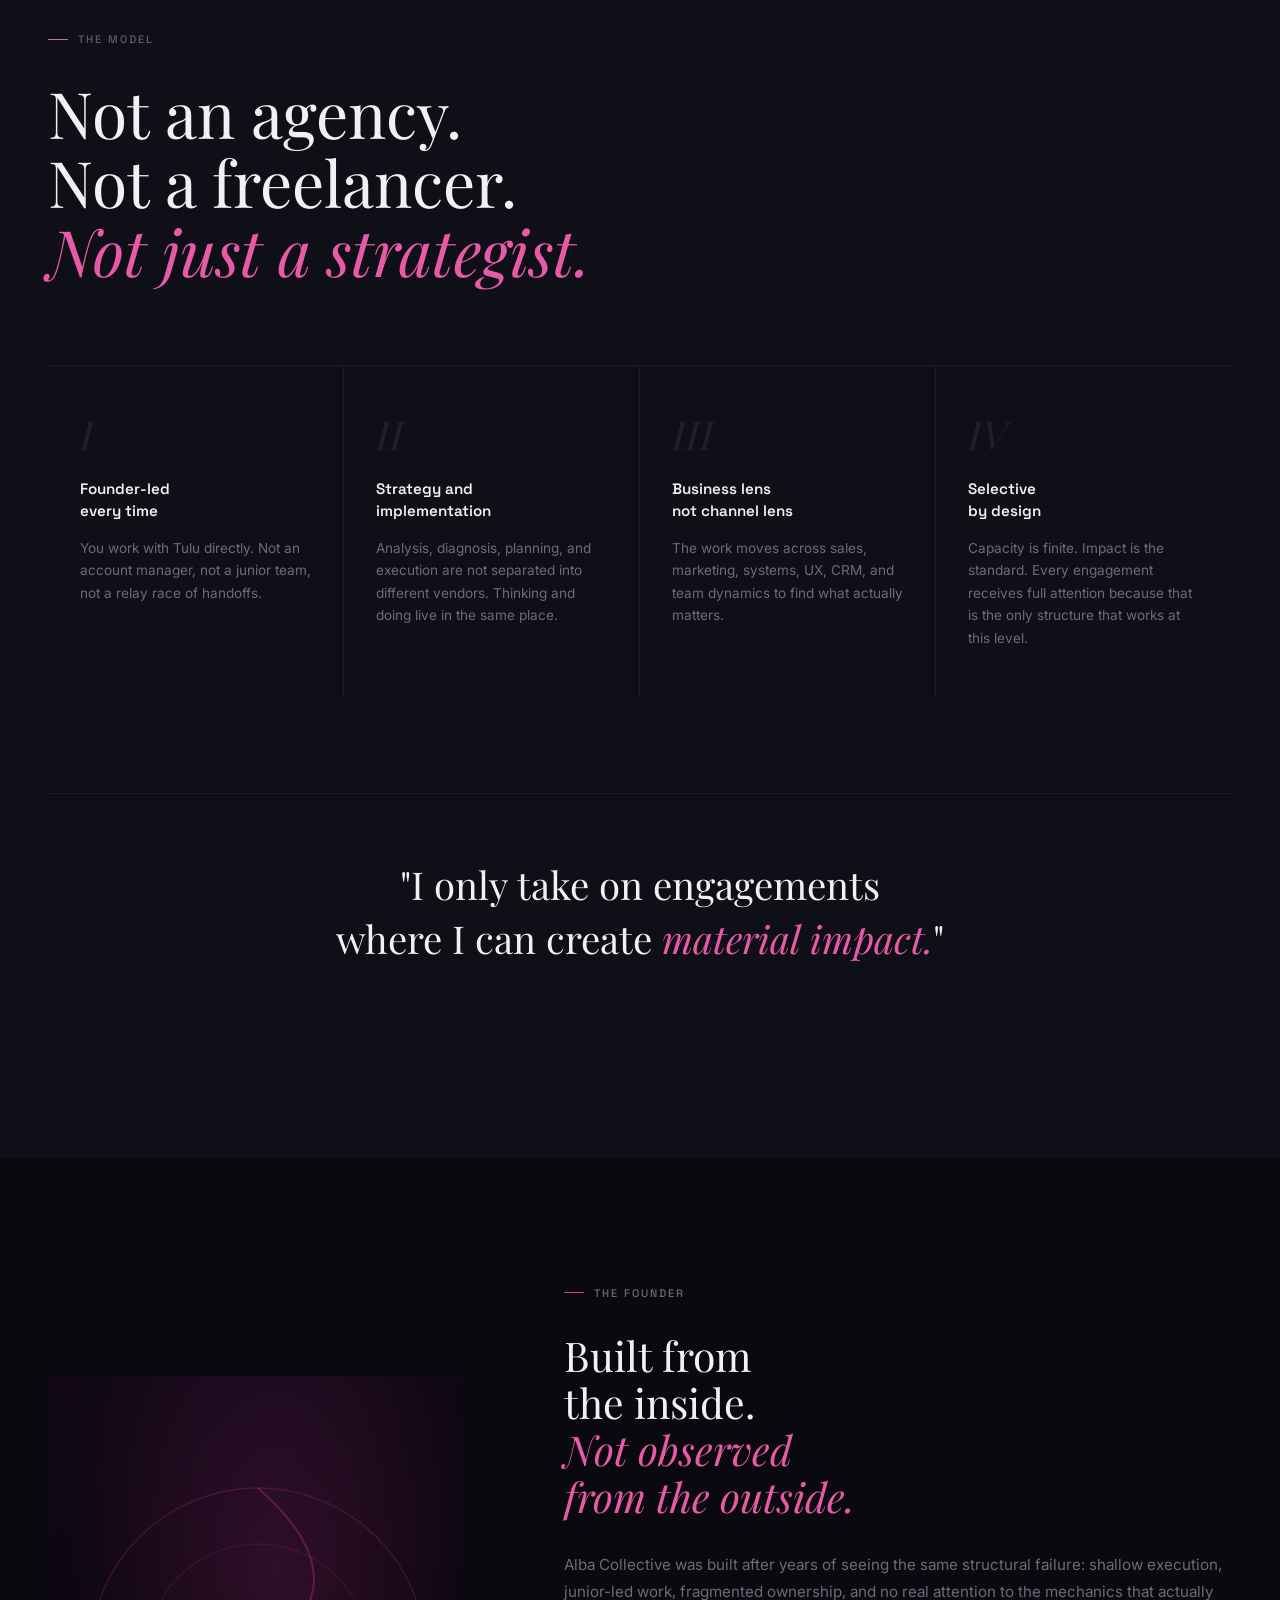
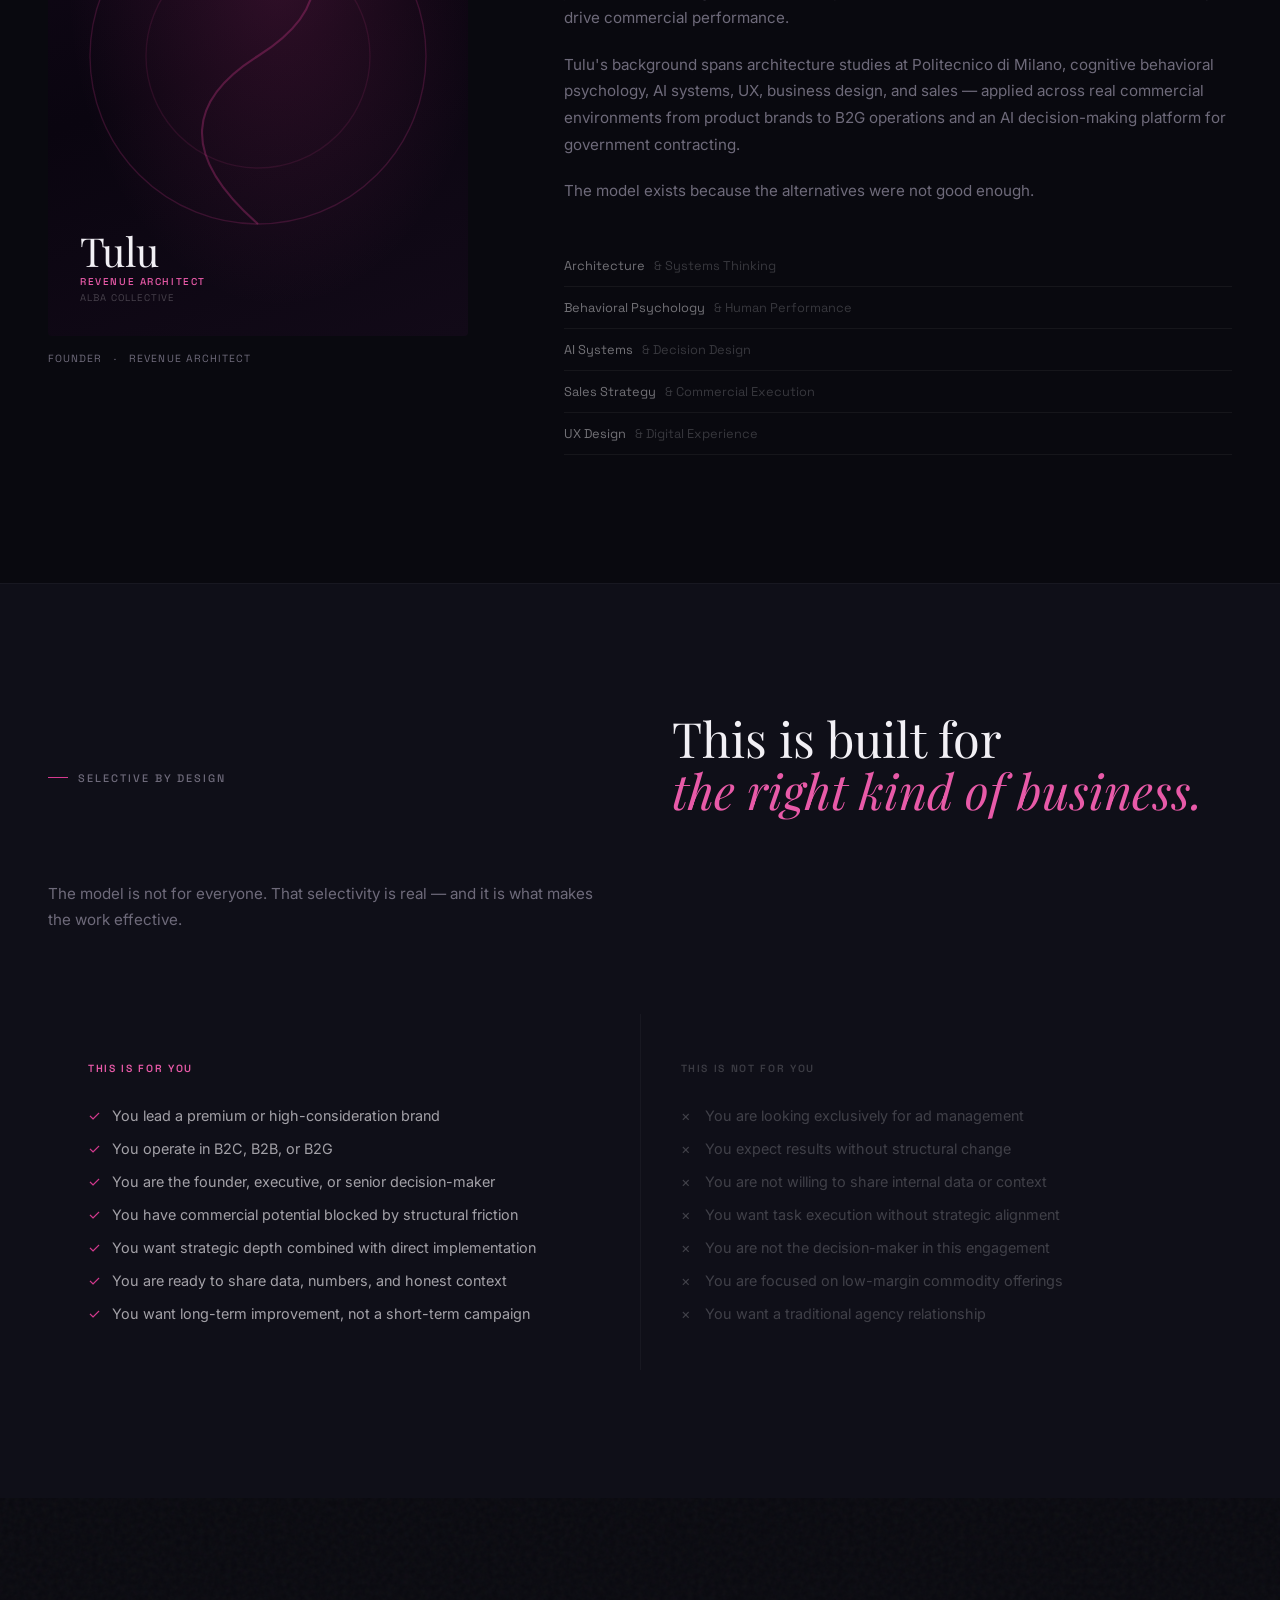
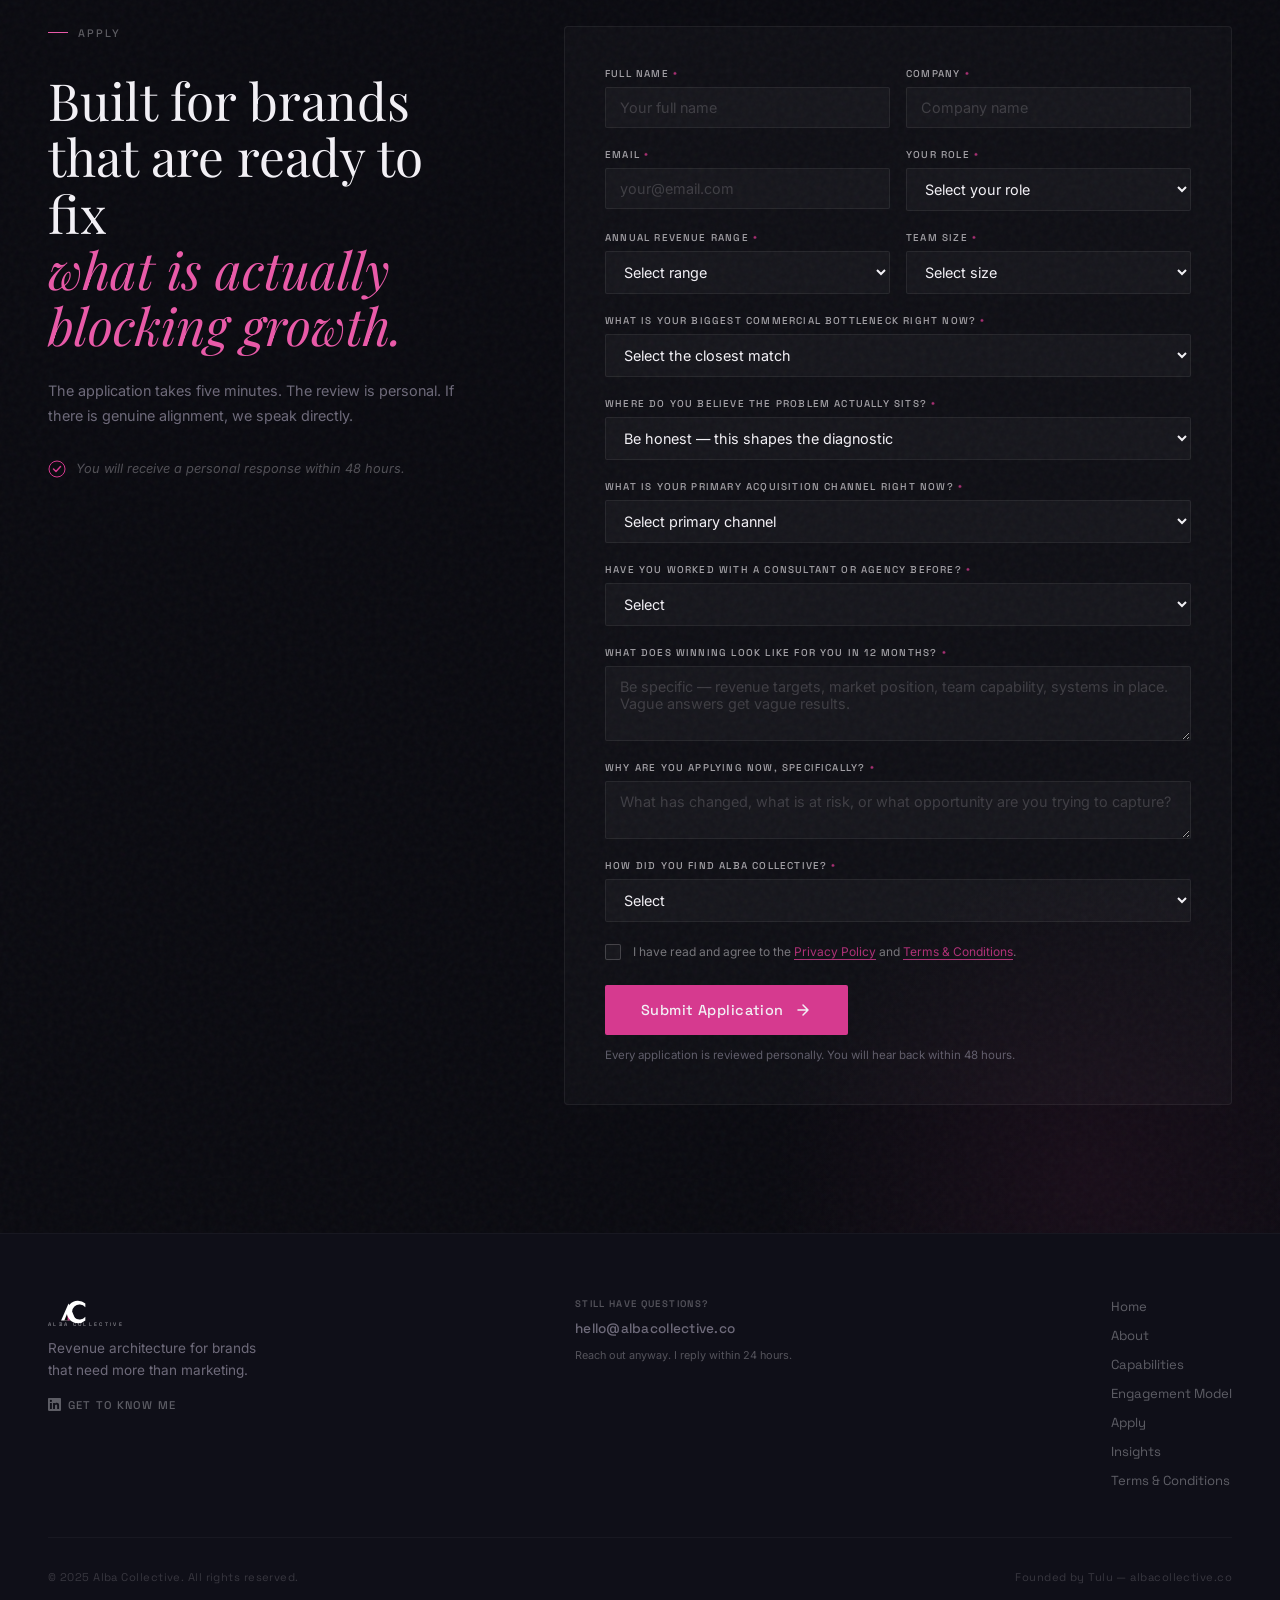
==== commit 1d4828a0: "feat: add brand strategy agency article with hero/OG images, update sitemap and footer nav" ====
--- a/index.html
+++ b/index.html
@@ -82,8 +82,6 @@
       'wait_for_update': 500
     });
   </script>
-  <!-- Consent banner + GA4 loader -->
-  <script src="consent.js"></script>
   <!-- Google Tag Manager -->
   <script>(function(w,d,s,l,i){w[l]=w[l]||[];w[l].push({'gtm.start':
   new Date().getTime(),event:'gtm.js'});var f=d.getElementsByTagName(s)[0],
@@ -91,6 +89,8 @@
   'https://www.googletagmanager.com/gtm.js?id='+i+dl;f.parentNode.insertBefore(j,f);
   })(window,document,'script','dataLayer','GTM-N5D2R9BV');</script>
   <!-- End Google Tag Manager -->
+  <!-- Consent banner — updates GTM consent signals on user action -->
+  <script src="consent.js"></script>
 </head>
 <body>
   <!-- Google Tag Manager (noscript) -->
@@ -973,6 +973,7 @@
         <a href="#work">Capabilities</a>
         <a href="#model">Engagement Model</a>
         <a href="#apply">Apply</a>
+        <a href="/insights/brand-strategy-agency">Insights</a>
         <a href="/terms">Terms &amp; Conditions</a>
       </nav>
     </div>
